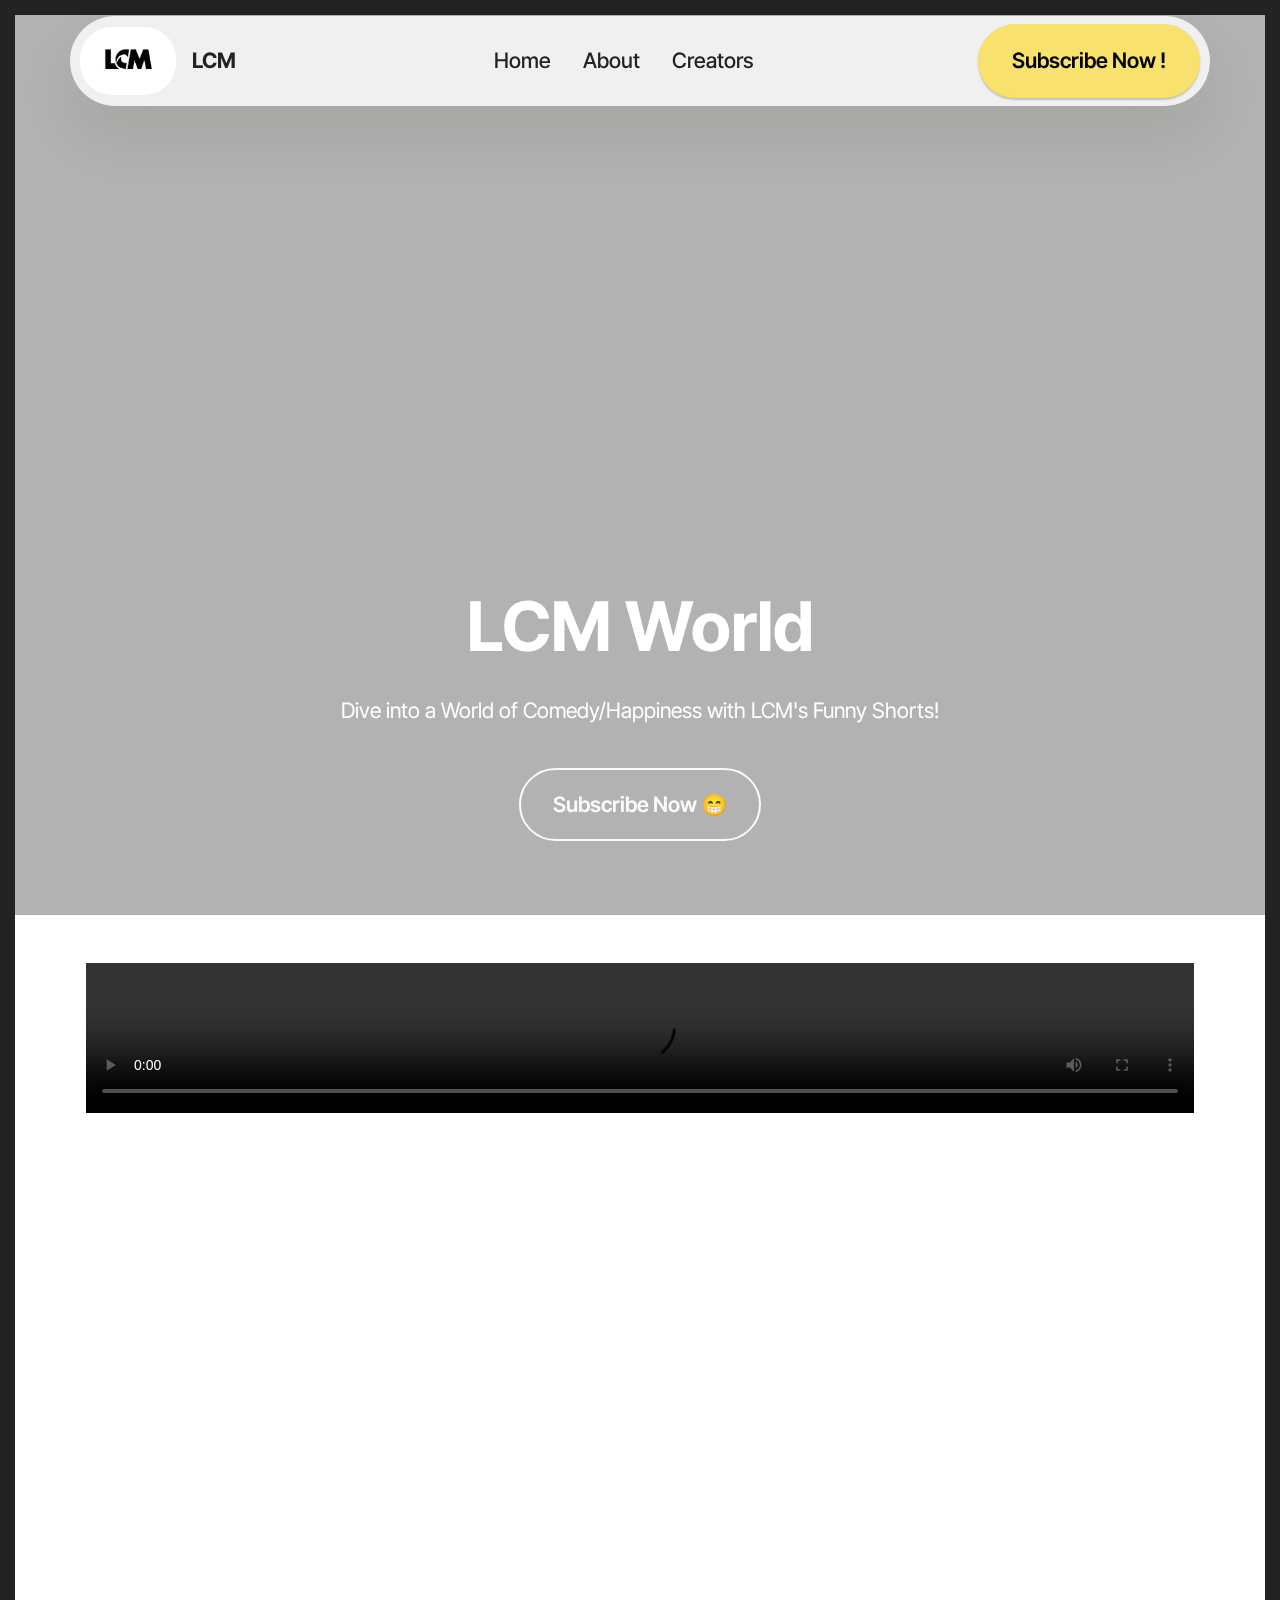
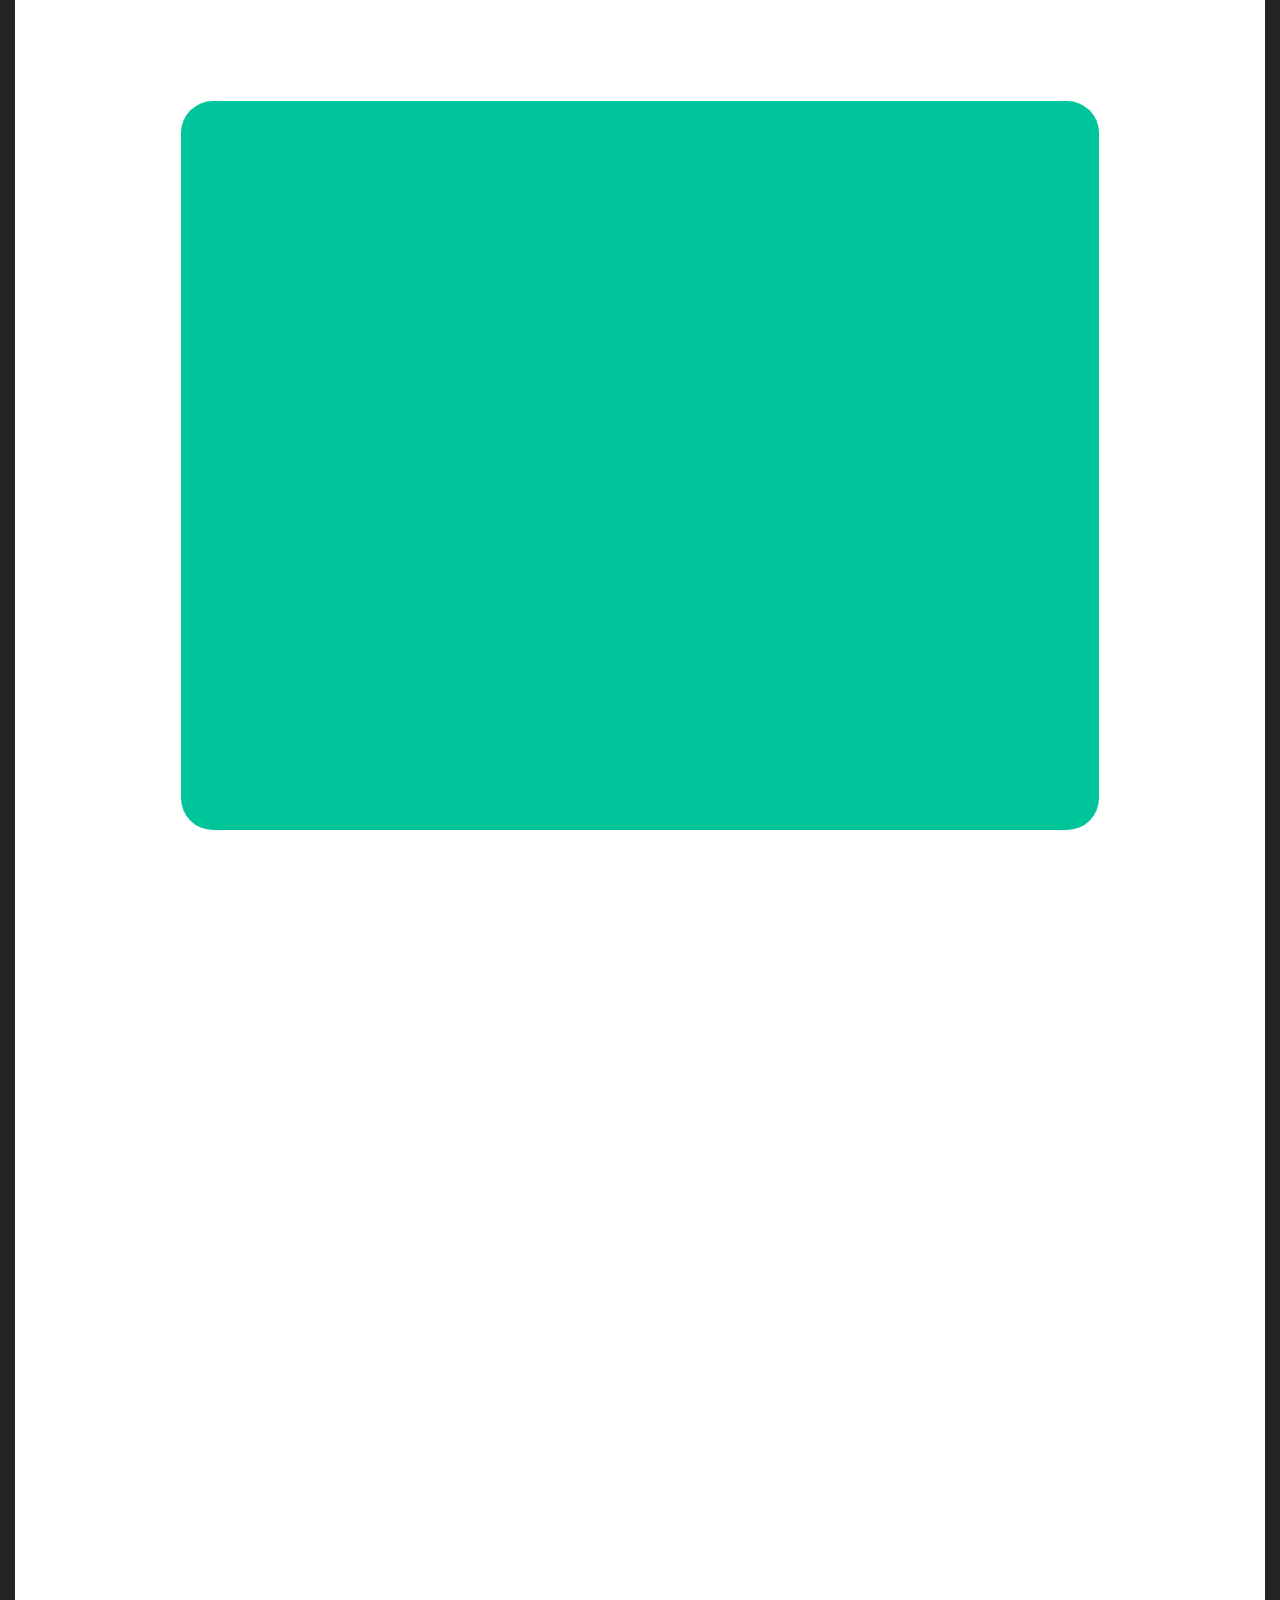
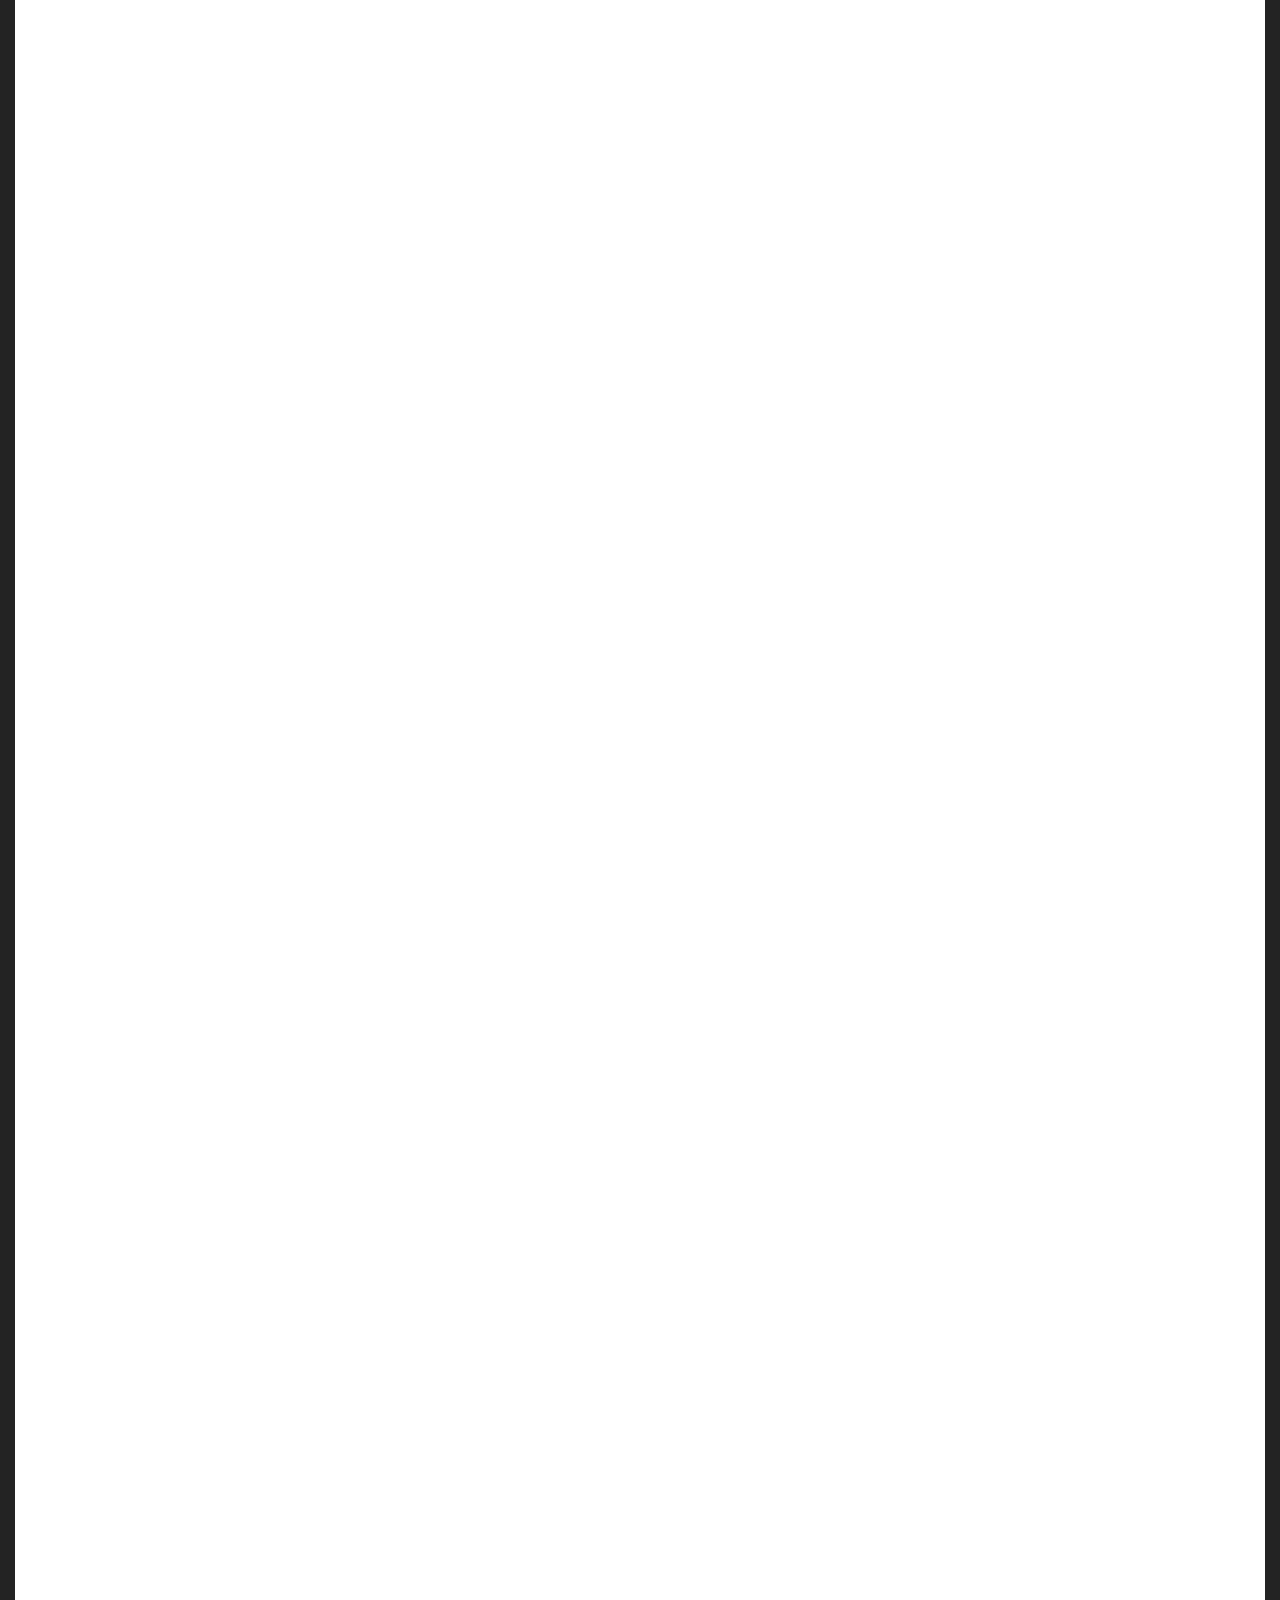
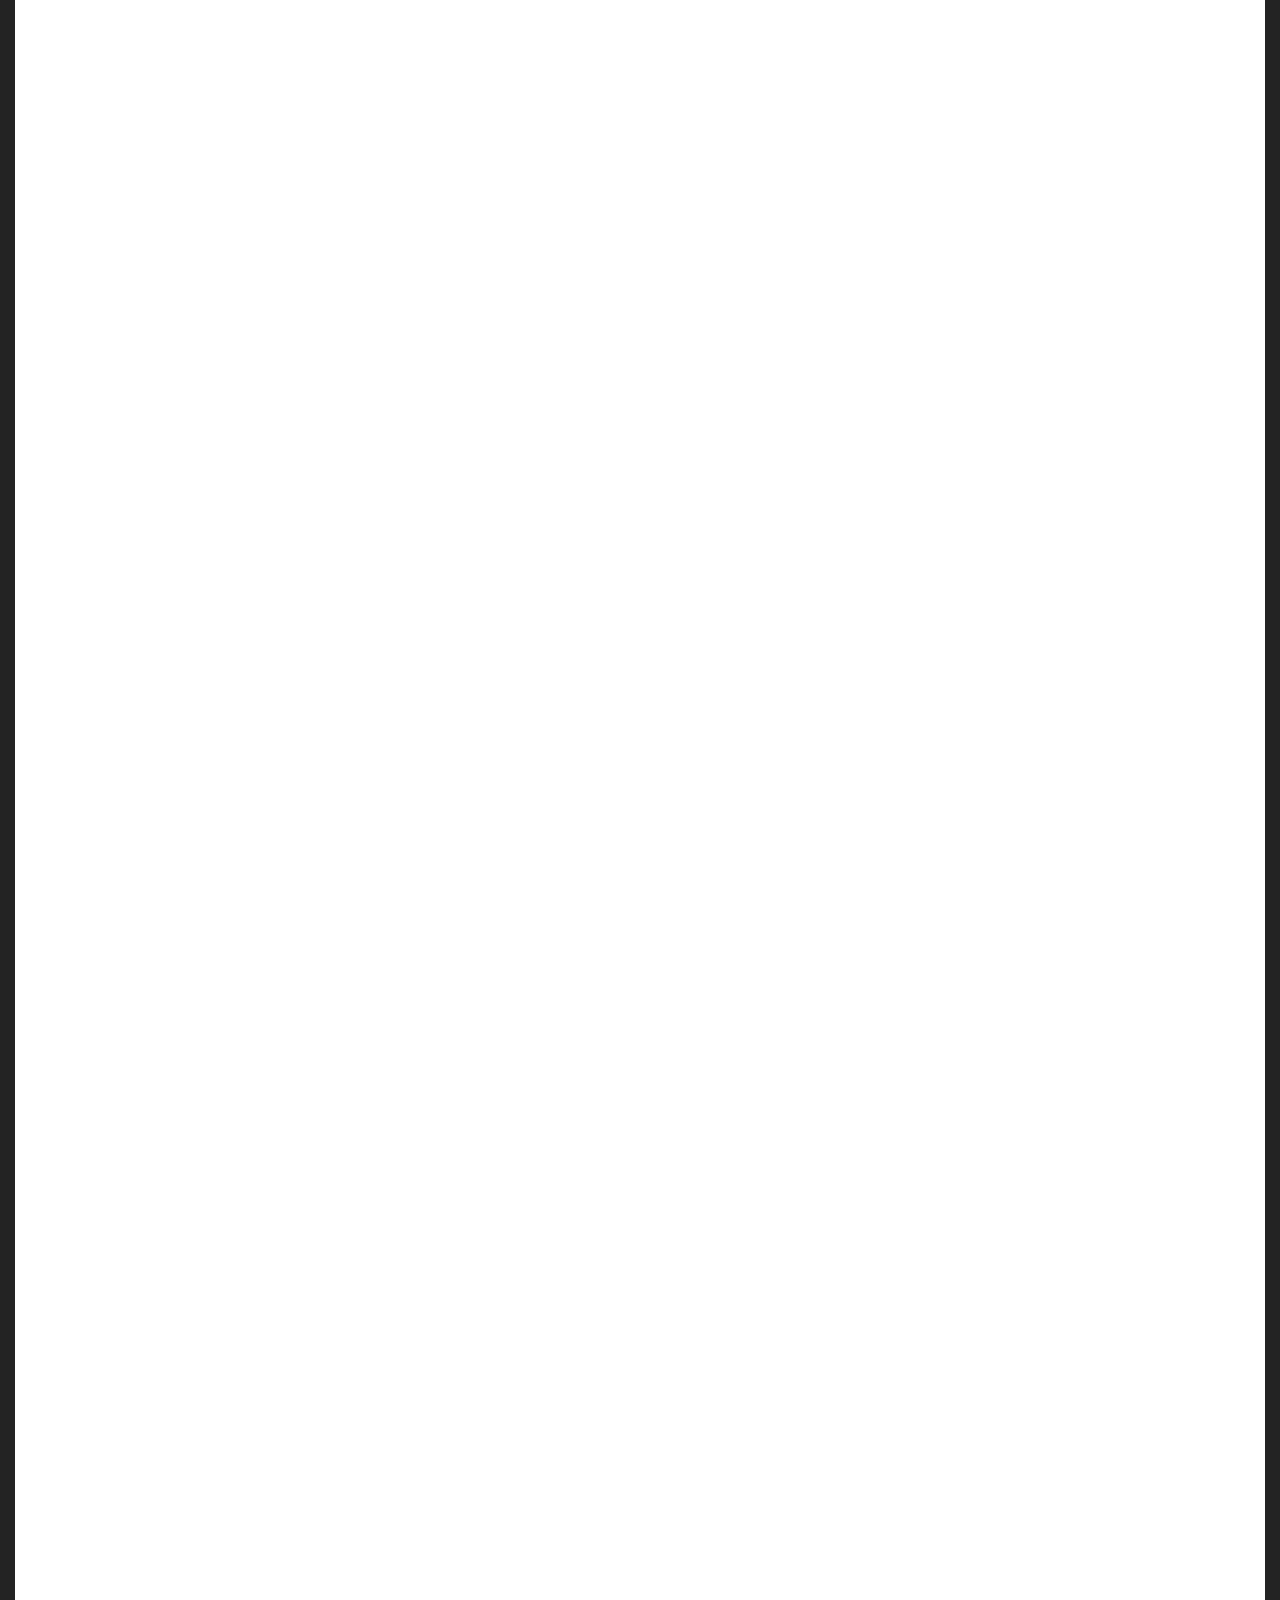
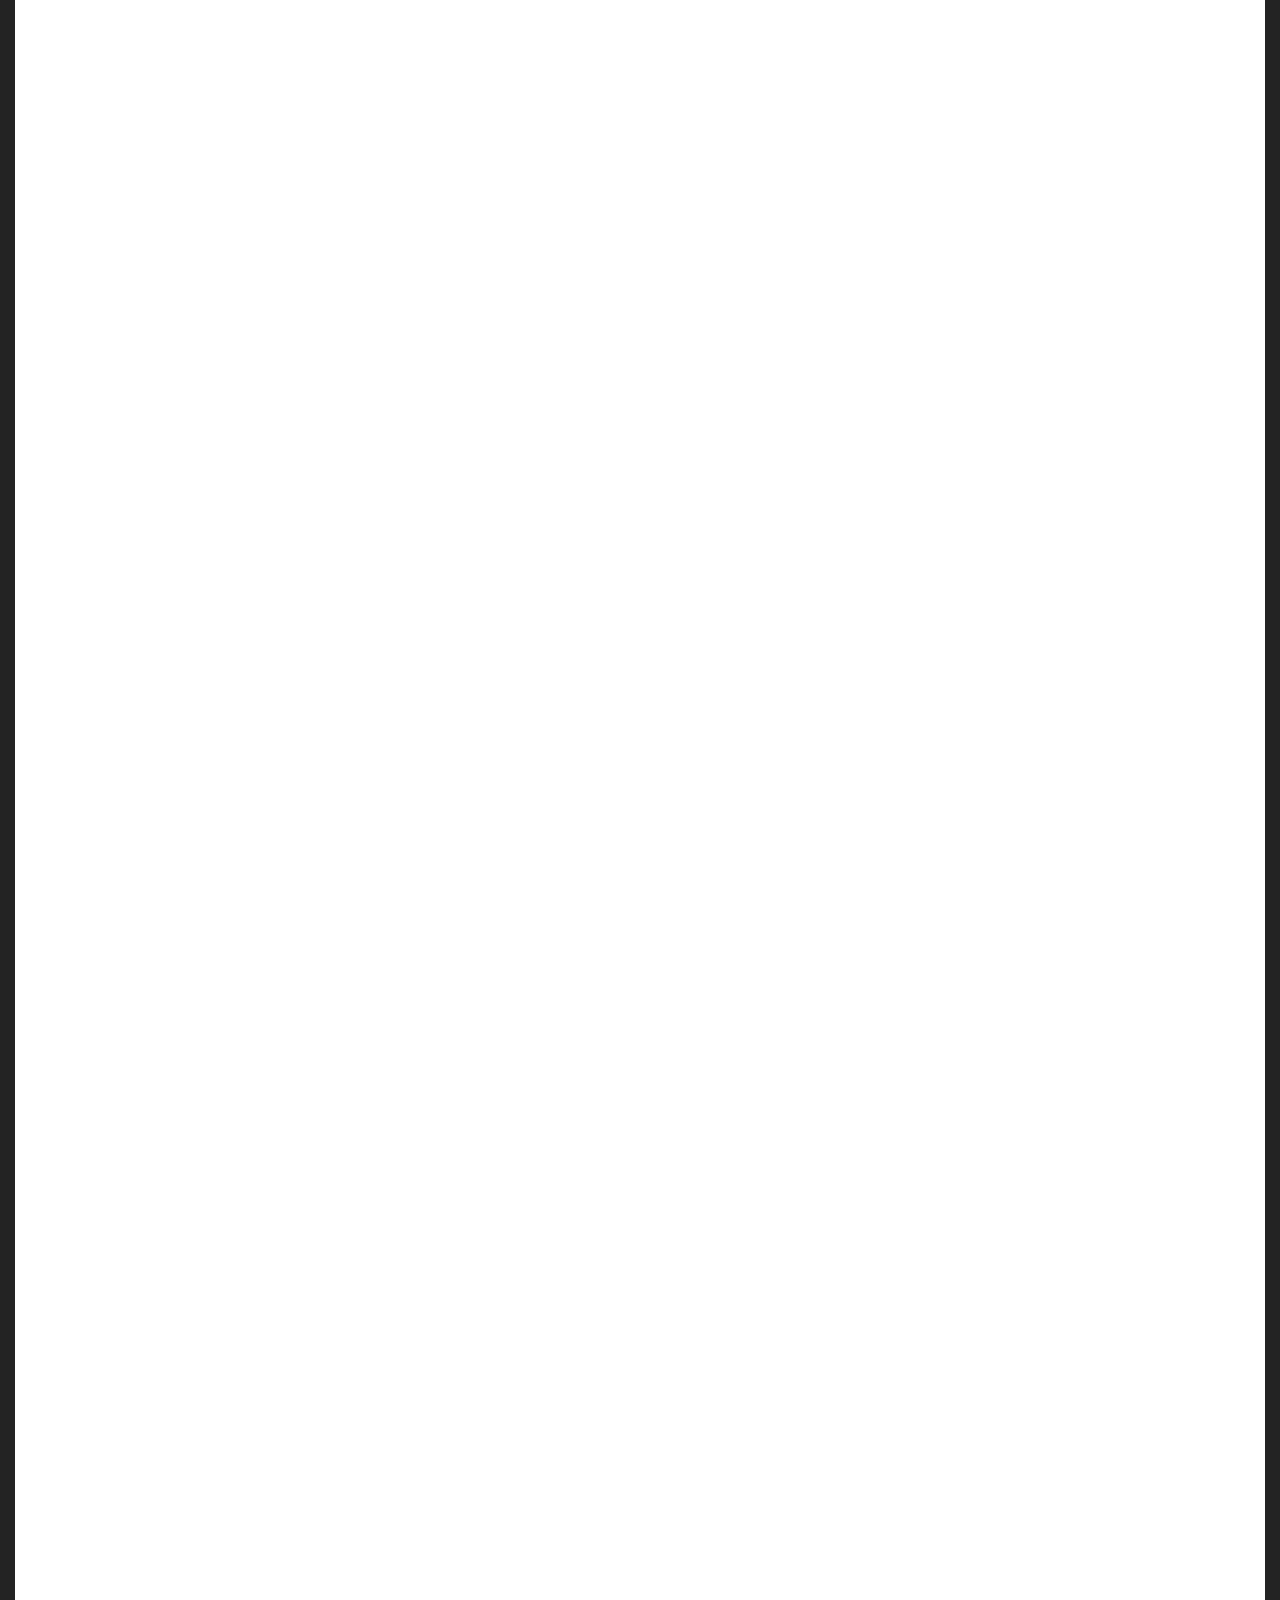
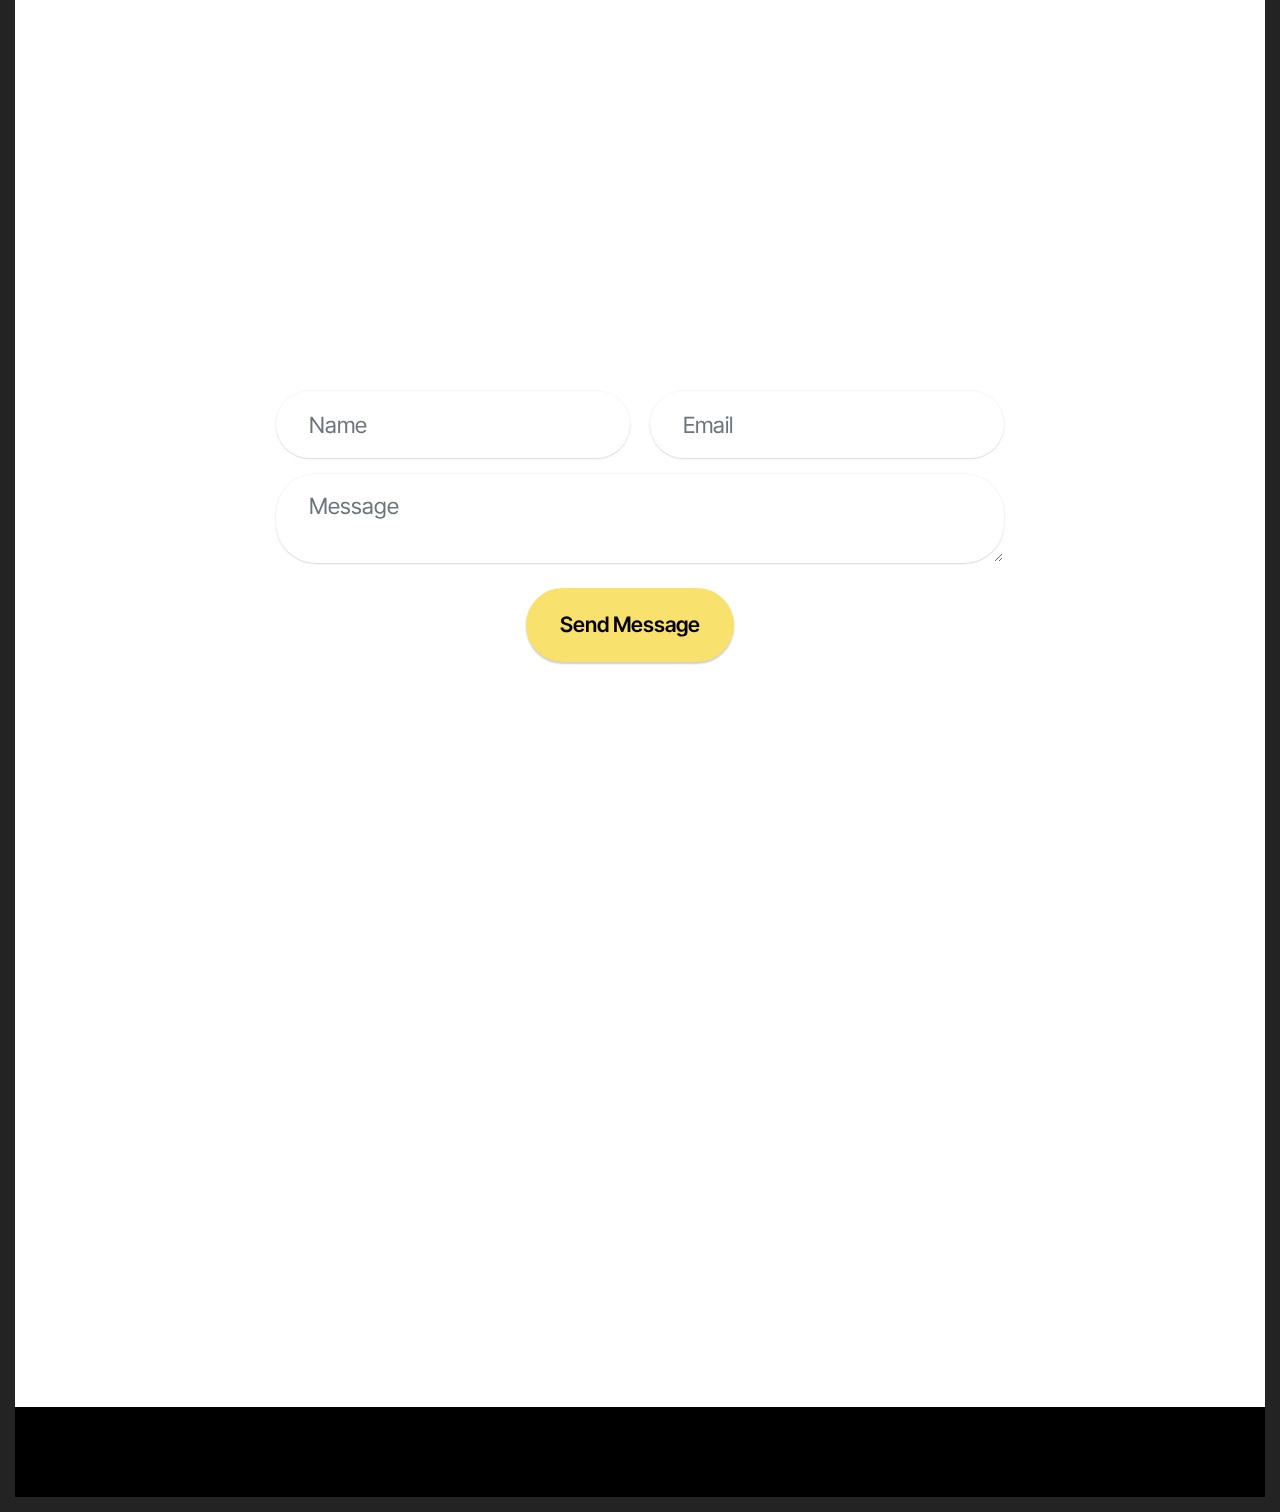
==== index.html @ 90dd6350 "Update index.html" ====
<!DOCTYPE html>
<html>
<head>
  <!-- Site made with Mobirise AI Website Builder v0.01, https://ai.mobirise.com -->
  <meta charset="UTF-8">
  <meta http-equiv="X-UA-Compatible" content="IE=edge">
  <meta name="generator" content="Mobirise AI v0.01, ai.mobirise.com">
  <meta name="viewport" content="width=device-width, initial-scale=1, minimum-scale=1">
  <link rel="shortcut icon" href="assets/images/logo5.png" type="image/x-icon">
  <meta name="description" content="Check out the funniest shorts from LCM's YouTube channel on our website!">

  <title>LCM Shorts Showcase</title>
  <link rel="stylesheet" href="assets/web/assets/mobirise-icons2/mobirise2.css">
  <link rel="stylesheet" href="assets/parallax/jarallax.css">
  <link rel="stylesheet" href="assets/bootstrap/css/bootstrap.min.css">
  <link rel="stylesheet" href="assets/bootstrap/css/bootstrap-grid.min.css">
  <link rel="stylesheet" href="assets/bootstrap/css/bootstrap-reboot.min.css">
  <link rel="stylesheet" href="assets/dropdown/css/style.css">
  <link rel="stylesheet" href="assets/socicon/css/styles.css">
  <link rel="stylesheet" href="assets/animatecss/animate.css">
  <link rel="stylesheet" href="assets/theme/css/style.css">
  <link rel="preload" href="https://fonts.googleapis.com/css2?family=Inter+Tight:wght@400;700&display=swap" as="style" onload="this.onload=null;this.rel='stylesheet'">
  <noscript><link rel="stylesheet" href="https://fonts.googleapis.com/css2?family=Inter+Tight:wght@400;700&display=swap"></noscript>
  <link rel="preload" as="style" href="assets/mobirise/css/additional.css"><link rel="stylesheet" href="assets/mobirise/css/additional.css" type="text/css">
  
  

  <style>:root{ --background: #E6F9F5; --dominant-color: #00C49A; --primary-color: #F8E16C; --secondary-color: #E49A7E; --success-color: #52DF9E; --danger-color: #E1505E; --warning-color: #FFCC32; --info-color: #3DD6F4; --background-text: #000000; --dominant-text: #FFFFFF; --primary-text: #000000; --secondary-text: #000000; --success-text: #000000; --danger-text: #FFFFFF; --warning-text: #000000; --info-text: #000000;}</style>
</head>
<body>


    <style>
.cid-u7rxpVYIDU  {
  z-index: 1000;
  width: 100%;
  position: relative;
}
.cid-u7rxpVYIDU  .dropdown-item:before {
  font-family: Moririse2 !important;
  content: "\e966";
  display: inline-block;
  width: 0;
  position: absolute;
  left: 1rem;
  top: 0.5rem;
  margin-right: 0.5rem;
  line-height: 1;
  font-size: inherit;
  vertical-align: middle;
  text-align: center;
  overflow: hidden;
  transform: scale(0, 1);
  transition: all 0.25s ease-in-out;
}
@media (max-width: 767px) {
  .cid-u7rxpVYIDU  .navbar-toggler {
    transform: scale(0.8);
  }
}
.cid-u7rxpVYIDU  .navbar-brand {
  flex-shrink: 0;
  align-items: center;
  margin-right: 0;
  padding: 10px 0;
  transition: all 0.3s;
  word-break: break-word;
  z-index: 1;
}
.cid-u7rxpVYIDU  .navbar-brand img {
  max-width: 100%;
  max-height: 100%;
}
.cid-u7rxpVYIDU  .navbar-brand .navbar-caption {
  line-height: inherit !important;
}
.cid-u7rxpVYIDU  .navbar-brand .navbar-logo a {
  outline: none;
}
.cid-u7rxpVYIDU  .navbar-nav {
  margin: auto;
  margin-left: 0;
  margin-left: auto;
}
.cid-u7rxpVYIDU  .navbar-nav .nav-item {
  padding: 0 !important;
  transition: 0.3s all !important;
}
.cid-u7rxpVYIDU  .navbar-nav .nav-item .nav-link {
  padding: 16px !important;
  margin: 0 !important;
  border-radius: 1rem !important;
  transition: 0.3s all !important;
}
.cid-u7rxpVYIDU  .navbar-nav .nav-item .nav-link:hover {
  background-color: rgba(27, 31, 10, 0.06);
}
.cid-u7rxpVYIDU  .navbar-nav .open .nav-link::after {
  transform: rotate(180deg);
}
@media (min-width: 992px) {
  .cid-u7rxpVYIDU  .navbar-nav .open .nav-link::before {
    content: "";
    width: 100%;
    height: 20px;
    top: 100%;
    background: transparent;
    position: absolute;
  }
}
.cid-u7rxpVYIDU  .navbar-nav .dropdown-item {
  padding: 12px !important;
  border-radius: 0.5rem !important;
  margin: 0 8px !important;
  transition: 0.3s all !important;
}
.cid-u7rxpVYIDU  .navbar-nav .dropdown-item:hover {
  background-color: rgba(27, 31, 10, 0.06);
}
@media (min-width: 992px) {
  .cid-u7rxpVYIDU  .navbar-nav {
    padding-left: 1.5rem;
  }
}
.cid-u7rxpVYIDU  .nav-link {
  width: fit-content;
  position: relative;
}
.cid-u7rxpVYIDU  .navbar-logo {
  margin: 0 !important;
}
@media (max-width: 767px) {
  .cid-u7rxpVYIDU  .navbar-logo {
    padding-left: 0;
  }
}
.cid-u7rxpVYIDU  .navbar-caption {
  padding-left: 1rem;
  padding-right: 0.5rem;
}
@media (max-width: 767px) {
  .cid-u7rxpVYIDU  .nav-dropdown {
    padding-bottom: 0.5rem;
  }
}
.cid-u7rxpVYIDU  .nav-dropdown .link.dropdown-toggle::after {
  margin-left: 0.5rem;
  margin-top: 0.2rem;
  transition: 0.3s all;
}
.cid-u7rxpVYIDU  .container {
  display: flex;
  height: 90px;
  padding: 0.5rem 0.6rem;
  flex-wrap: nowrap;
  background: rgba(255, 255, 255, 0.8) !important;
  left: 0;
  right: 0;
  -webkit-box-pack: justify;
  -ms-flex-pack: justify;
  justify-content: flex-end;
  -webkit-box-align: center;
  -webkit-align-items: center;
  -ms-flex-align: center;
  align-items: center;
  border-radius: 100vw;
  margin-top: 1rem;
  background-color: #ffffff;
  box-shadow: 0 30px 60px 0 rgba(27, 31, 10, 0.08);
}
@media (max-width: 992px) {
  .cid-u7rxpVYIDU  .container {
    padding-right: 2rem;
  }
}
@media (max-width: 767px) {
  .cid-u7rxpVYIDU  .container {
    width: 95%;
    height: 56px !important;
    padding-right: 1rem;
    margin-top: 0rem;
  }
}
.cid-u7rxpVYIDU  .iconfont-wrapper {
  color: #000000 !important;
  font-size: 1.5rem;
  padding-right: 0.5rem;
}
.cid-u7rxpVYIDU  .dropdown-menu {
  flex-wrap: wrap;
  flex-direction: column;
  max-width: 100%;
  padding: 12px 4px !important;
  border-radius: 1.5rem;
  transition: 0.3s all !important;
  min-width: auto;
  background: #ffffff;
  background: rgba(255, 255, 255, 0.8) !important;
}
.cid-u7rxpVYIDU  .nav-item:focus,
.cid-u7rxpVYIDU  .nav-link:focus {
  outline: none;
}
.cid-u7rxpVYIDU  .dropdown .dropdown-menu .dropdown-item {
  width: auto;
  transition: all 0.25s ease-in-out;
}
.cid-u7rxpVYIDU  .dropdown .dropdown-menu .dropdown-item::after {
  right: 0.5rem;
}
.cid-u7rxpVYIDU  .dropdown .dropdown-menu .dropdown-item .mbr-iconfont {
  margin-right: 0.5rem;
  vertical-align: sub;
}
.cid-u7rxpVYIDU  .dropdown .dropdown-menu .dropdown-item .mbr-iconfont:before {
  display: inline-block;
  transform: scale(1, 1);
  transition: all 0.25s ease-in-out;
}
.cid-u7rxpVYIDU  .collapsed .dropdown-menu .dropdown-item:before {
  display: none;
}
.cid-u7rxpVYIDU  .collapsed .dropdown .dropdown-menu .dropdown-item {
  padding: 0.235em 1.5em 0.235em 1.5em !important;
  transition: none;
  margin: 0 !important;
}
.cid-u7rxpVYIDU  .navbar {
  min-height: 90px;
  transition: all 0.3s;
  border-bottom: 1px solid transparent;
  background: transparent !important;
  padding: 0 !important;
  border: none !important;
  box-shadow: none !important;
  border-radius: 0 !important;
}
.cid-u7rxpVYIDU  .navbar.opened {
  transition: all 0.3s;
}
.cid-u7rxpVYIDU  .navbar .dropdown-item {
  padding: 0.5rem 1.8rem;
}
.cid-u7rxpVYIDU  .navbar .navbar-logo img {
  min-width: 6rem;
  object-fit: cover;
}
.cid-u7rxpVYIDU  .navbar .navbar-collapse {
  z-index: 1;
  justify-content: flex-end;
}
.cid-u7rxpVYIDU  .navbar.collapsed {
  justify-content: center;
}
.cid-u7rxpVYIDU  .navbar.collapsed .nav-item .nav-link::before {
  display: none;
}
.cid-u7rxpVYIDU  .navbar.collapsed.opened .dropdown-menu {
  top: 0;
}
@media (min-width: 992px) {
  .cid-u7rxpVYIDU  .navbar.collapsed.opened:not(.navbar-short) .navbar-collapse {
    max-height: calc(98.5vh - 3rem);
  }
}
.cid-u7rxpVYIDU  .navbar.collapsed .dropdown-menu .dropdown-submenu {
  left: 0 !important;
}
.cid-u7rxpVYIDU  .navbar.collapsed .dropdown-menu .dropdown-item:after {
  right: auto;
}
.cid-u7rxpVYIDU  .navbar.collapsed .dropdown-menu .dropdown-toggle[data-toggle="dropdown-submenu"]:after {
  margin-left: 0.5rem;
  margin-top: 0.2rem;
  border-top: 0.35em solid;
  border-right: 0.35em solid transparent;
  border-left: 0.35em solid transparent;
  border-bottom: 0;
  top: 41%;
}
.cid-u7rxpVYIDU  .navbar.collapsed ul.navbar-nav li {
  margin: auto;
}
.cid-u7rxpVYIDU  .navbar.collapsed .dropdown-menu .dropdown-item {
  padding: 0.25rem 1.5rem;
  text-align: center;
}
.cid-u7rxpVYIDU  .navbar.collapsed .icons-menu {
  padding-left: 0;
  padding-right: 0;
  padding-top: 0.5rem;
  padding-bottom: 0.5rem;
}
@media (max-width: 767px) {
  .cid-u7rxpVYIDU  .navbar {
    min-height: 72px;
  }
  .cid-u7rxpVYIDU  .navbar .navbar-logo img {
    height: 2.5rem !important;
    min-width: 2.5rem !important;
  }
}
@media (max-width: 991px) {
  .cid-u7rxpVYIDU  .navbar .nav-item .nav-link::before {
    display: none;
  }
  .cid-u7rxpVYIDU  .navbar.opened .dropdown-menu {
    top: 0;
  }
  .cid-u7rxpVYIDU  .navbar .dropdown-menu .dropdown-submenu {
    left: 0 !important;
  }
  .cid-u7rxpVYIDU  .navbar .dropdown-menu .dropdown-item:after {
    right: auto;
  }
  .cid-u7rxpVYIDU  .navbar .dropdown-menu .dropdown-toggle[data-toggle="dropdown-submenu"]:after {
    margin-left: 0.5rem;
    margin-top: 0.2rem;
    border-top: 0.35em solid;
    border-right: 0.35em solid transparent;
    border-left: 0.35em solid transparent;
    border-bottom: 0;
    top: 40%;
  }
  .cid-u7rxpVYIDU  .navbar .dropdown-menu .dropdown-item {
    padding: 0.25rem 1.5rem !important;
    text-align: center;
  }
  .cid-u7rxpVYIDU  .navbar .navbar-brand {
    flex-shrink: initial;
    flex-basis: auto;
    word-break: break-word;
    padding-right: 10px;
  }
  .cid-u7rxpVYIDU  .navbar .navbar-toggler {
    flex-basis: auto;
  }
  .cid-u7rxpVYIDU  .navbar .icons-menu {
    padding-left: 0;
    padding-top: 0.5rem;
    padding-bottom: 0.5rem;
  }
}
.cid-u7rxpVYIDU  .navbar.navbar-short .navbar-logo img {
  height: 2rem;
}
.cid-u7rxpVYIDU  .dropdown-item.active,
.cid-u7rxpVYIDU  .dropdown-item:active {
  background-color: transparent;
}
.cid-u7rxpVYIDU  .navbar-expand-lg .navbar-nav .nav-link {
  padding: 0;
}
.cid-u7rxpVYIDU  .nav-dropdown .link.dropdown-toggle {
  margin-right: 1.667em;
}
.cid-u7rxpVYIDU  .nav-dropdown .link.dropdown-toggle[aria-expanded="true"] {
  margin-right: 0;
  padding: 0.667em 1.667em;
}
.cid-u7rxpVYIDU  .navbar.navbar-expand-lg .dropdown .dropdown-menu {
  background: #ffffff;
}
.cid-u7rxpVYIDU  .navbar.navbar-expand-lg .dropdown .dropdown-menu .dropdown-submenu {
  margin: 0;
  left: 105%;
  transform: none;
  top: -12px;
}
.cid-u7rxpVYIDU  .navbar .dropdown.open > .dropdown-menu {
  display: flex;
}
.cid-u7rxpVYIDU  ul.navbar-nav {
  flex-wrap: wrap;
}
.cid-u7rxpVYIDU  .navbar-buttons {
  text-align: center;
  min-width: 140px;
}
@media (max-width: 992px) {
  .cid-u7rxpVYIDU  .navbar-buttons {
    text-align: left;
  }
}
.cid-u7rxpVYIDU  button.navbar-toggler {
  outline: none;
  width: 31px;
  height: 20px;
  cursor: pointer;
  transition: all 0.2s;
  position: relative;
  align-self: center;
}
.cid-u7rxpVYIDU  button.navbar-toggler .hamburger span {
  position: absolute;
  right: 0;
  width: 30px;
  height: 2px;
  border-right: 5px;
  background-color: #000000;
}
.cid-u7rxpVYIDU  button.navbar-toggler .hamburger span:nth-child(1) {
  top: 0;
  transition: all 0.2s;
}
.cid-u7rxpVYIDU  button.navbar-toggler .hamburger span:nth-child(2) {
  top: 8px;
  transition: all 0.15s;
}
.cid-u7rxpVYIDU  button.navbar-toggler .hamburger span:nth-child(3) {
  top: 8px;
  transition: all 0.15s;
}
.cid-u7rxpVYIDU  button.navbar-toggler .hamburger span:nth-child(4) {
  top: 16px;
  transition: all 0.2s;
}
.cid-u7rxpVYIDU  nav.opened .hamburger span:nth-child(1) {
  top: 8px;
  width: 0;
  opacity: 0;
  right: 50%;
  transition: all 0.2s;
}
.cid-u7rxpVYIDU  nav.opened .hamburger span:nth-child(2) {
  transform: rotate(45deg);
  transition: all 0.25s;
}
.cid-u7rxpVYIDU  nav.opened .hamburger span:nth-child(3) {
  transform: rotate(-45deg);
  transition: all 0.25s;
}
.cid-u7rxpVYIDU  nav.opened .hamburger span:nth-child(4) {
  top: 8px;
  width: 0;
  opacity: 0;
  right: 50%;
  transition: all 0.2s;
}
.cid-u7rxpVYIDU  .navbar-dropdown {
  padding: 0 1rem;
}
.cid-u7rxpVYIDU  a.nav-link {
  display: flex;
  align-items: center;
  justify-content: center;
}
.cid-u7rxpVYIDU  .icons-menu {
  flex-wrap: nowrap;
  display: flex;
  justify-content: center;
  padding-left: 1rem;
  padding-right: 1rem;
  padding-top: 0.3rem;
  text-align: center;
}
@media (max-width: 992px) {
  .cid-u7rxpVYIDU  .icons-menu {
    justify-content: flex-start;
    margin-bottom: 0.5rem;
  }
}
@media screen and (-ms-high-contrast: active), (-ms-high-contrast: none) {
  .cid-u7rxpVYIDU  .navbar {
    height: 70px;
  }
  .cid-u7rxpVYIDU  .navbar.opened {
    height: auto;
  }
  .cid-u7rxpVYIDU  .nav-item .nav-link:hover::before {
    width: 175%;
    max-width: calc(100% + 2rem);
    left: -1rem;
  }
}
.cid-u7rxpVYIDU  .navbar .dropdown > .dropdown-menu {
  display: none;
  width: max-content;
  max-width: 500px !important;
  transform: translateX(-50%);
  top: calc(100% + 20px);
  left: 50%;
}
.cid-u7rxpVYIDU  .navbar .dropdown > .dropdown-menu .dropdown-item {
  line-height: 1 !important;
}
.cid-u7rxpVYIDU  .navbar .dropdown > .dropdown-menu .dropdown .dropdown-item {
  align-items: center;
  display: flex;
  height: max-content !important;
  min-height: max-content !important;
}
.cid-u7rxpVYIDU  .navbar .dropdown > .dropdown-menu .dropdown .dropdown-item::after {
  display: inline-block;
  position: static;
  margin-left: 0.5rem;
  margin-top: 0;
  margin-right: 0;
  margin-bottom: 0;
  transition: 0.3s all;
  transform: rotate(-90deg);
}
.cid-u7rxpVYIDU  .navbar .dropdown > .dropdown-menu .dropdown.open .dropdown-item::after {
  transform: rotate(0deg);
}
.cid-u7rxpVYIDU  .mbr-section-btn {
  margin: -0.6rem -0.6rem;
}
.cid-u7rxpVYIDU  .navbar-toggler {
  margin-left: 12px;
  margin-right: 8px;
  order: 1000;
}
@media (max-width: 991px) {
  .cid-u7rxpVYIDU  .navbar-brand {
    margin-right: auto;
  }
  .cid-u7rxpVYIDU  .navbar-collapse {
    z-index: -1 !important;
    position: absolute;
    top: 110%;
    left: 0;
    width: 100%;
    padding: 1rem;
    border-radius: 1.5rem;
    background: #ffffff;
    opacity: 1;
    border-color: rgba(255, 255, 255, 0.8) !important;
    background: rgba(255, 255, 255, 0.8) !important;
    backdrop-filter: blur(8px);
  }
  .cid-u7rxpVYIDU  .navbar-nav .nav-item .nav-link::after {
    margin-left: 10px;
  }
  .cid-u7rxpVYIDU  .navbar-nav .dropdown-item:hover {
    background-color: rgba(27, 31, 10, 0.06);
  }
  .cid-u7rxpVYIDU  .navbar .dropdown > .dropdown-menu {
    max-width: 100% !important;
    transform: translateX(0);
    top: 10px;
    left: 0;
    padding: 8px !important;
    border-radius: 1rem;
    background-color: rgba(27, 31, 10, 0.04) !important;
  }
  .cid-u7rxpVYIDU  .navbar .dropdown > .dropdown-menu .dropdown-item {
    padding: 8px !important;
    line-height: 1 !important;
    margin-bottom: 4px !important;
  }
  .cid-u7rxpVYIDU  .navbar .dropdown > .dropdown-menu .dropdown .dropdown-item {
    align-items: center;
    display: flex;
    height: max-content !important;
    min-height: max-content !important;
  }
  .cid-u7rxpVYIDU  .navbar .dropdown > .dropdown-menu .dropdown .dropdown-item::after {
    display: inline-block;
    position: static;
    margin-left: 0.5rem;
    margin-top: 0;
    margin-right: 0;
    margin-bottom: 0;
    transition: 0.3s all;
    transform: rotate(0deg);
  }
  .cid-u7rxpVYIDU  .navbar .dropdown > .dropdown-menu .dropdown.open .dropdown-item::after {
    transform: rotate(180deg);
  }
  .cid-u7rxpVYIDU  .navbar .dropdown > .dropdown-menu .dropdown-submenu {
    position: static;
    width: 100%;
    max-width: 100% !important;
    transform: translateX(0) !important;
    top: 0;
    left: 0;
    padding: 8px !important;
    border-radius: 1rem;
    background-color: rgba(27, 31, 10, 0.04) !important;
  }
  .cid-u7rxpVYIDU  .navbar .dropdown.open > .dropdown-menu {
    display: flex !important;
    flex-direction: column;
    align-items: flex-start;
  }
}
@media (max-width: 575px) {
  .cid-u7rxpVYIDU  .navbar-collapse {
    padding: 1rem;
  }
}
</style>

<section class="menu menu2 cid-u7rxpVYIDU" once="menu" id="menu-5-u7rxpVYIDU">
  <nav class="navbar navbar-dropdown navbar-fixed-top navbar-expand-lg">
    <div class="container">
      <div class="navbar-brand">
        <span class="navbar-logo">
					<a href="https://mobiri.se">
						<img src="assets/images/photo-1580724495666-99f1d8d7f18f.jpeg" style="height: 4.3rem;">
					</a>
				</span>
				<span class="navbar-caption-wrap">
          <a class="navbar-caption text-black display-4" href="https://mobiri.se">LCM</a>
        </span>
      </div>
      <button class="navbar-toggler" type="button" data-toggle="collapse"
        data-bs-toggle="collapse" data-target="#navbarSupportedContent"
        data-bs-target="#navbarSupportedContent"
        aria-controls="navbarNavAltMarkup" aria-expanded="false"
        aria-label="Toggle navigation">
        <div class="hamburger">
          <span></span>
          <span></span>
          <span></span>
          <span></span>
        </div>
      </button>
      <div class="collapse navbar-collapse" id="navbarSupportedContent">
        <ul class="navbar-nav nav-dropdown" data-app-modern-menu="true">
          <li class="nav-item">
            <a class="nav-link link text-black display-4" href="#">Home</a>
          </li>
          <li class="nav-item">
            <a class="nav-link link text-black display-4" href="#"
              aria-expanded="false">About</a>
          </li>
          <li class="nav-item">
            <a class="nav-link link text-black display-4" href="#">Creators</a>
          </li>
        </ul>
        <div class="navbar-buttons mbr-section-btn">
          <a class="btn btn-primary display-4" href="https://www.youtube.com/@LcmShort546?sub_confirmation=1">Subscribe Now !</a>
        </div>
      </div>
    </div>
  </nav>
</section>

<style>
  .cid-u7rxpVZexI {
    display: flex;
    background-image: url("anshop.png");
  }
  .cid-u7rxpVZexI .mbr-overlay {
    background-color: #000000;
    opacity: 0.5;
  }
  @media (min-width: 768px) {
    .cid-u7rxpVZexI {
      align-items: flex-end;
    }
    .cid-u7rxpVZexI .row {
      justify-content: center;
    }
    .cid-u7rxpVZexI .content-wrap {
      padding: 1rem 3rem;
    }
  }
  @media (max-width: 991px) and (min-width: 768px) {
    .cid-u7rxpVZexI .content-wrap {
      min-width: 50%;
    }
  }
  @media (max-width: 767px) {
    .cid-u7rxpVZexI {
      -webkit-align-items: center;
      align-items: flex-end;
    }
    .cid-u7rxpVZexI .mbr-row {
      -webkit-justify-content: center;
      justify-content: center;
    }
    .cid-u7rxpVZexI .content-wrap {
      width: 100%;
    }
  }
  .cid-u7rxpVZexI .mbr-section-title,
  .cid-u7rxpVZexI .mbr-section-subtitle {
    text-align: center;
  }
  .cid-u7rxpVZexI .mbr-text,
  .cid-u7rxpVZexI .mbr-section-btn {
    text-align: center;
  }
</style>  
<style>
  body {
    background: #fff;
    padding: 0;
    margin: 0;
    border: 15px solid;
    text-align: left;
    border-image: url(https://s.cdpn.io/3/border-tv_1.png) 25% repeat;
    line-height: 1;
    background: white;
  }

  video {
    width: 100%;
    height: auto;
  }

  #ansh {
    width: 100%;
    max-width: 100vw;
    margin: 0 auto;
    background-color: #e8e8e8;
    box-shadow: 5px 5px 5px #b3b3b3, -5px -5px 5px #fff;
    border-radius: 10px;
    overflow: hidden;
  }



  /* Additional styling for mute button */

</style>
<!---<section>
 
  <div class="container">
    <div id="jwplayerDiv"></div>
    <script src="https://content.jwplatform.com/libraries/Z79JsmAO.js"></script>
    <div id="jwplayerDiv"></div>
    <video src="https://supportmailcos.000webhostapp.com/trailer.mp4" autoplay muted loop></video> </div>

</section>--->
<section class="header16 cid-u7rxpVZexI mbr-fullscreen mbr-parallax-background" id="hero-17-u7rxpVZexI">
  <div class="mbr-overlay" style="opacity: 0.3; background-color: rgb(0, 0, 0);"></div>
  <div class="container-fluid">
    <div class="row">
      <div class="content-wrap col-12 col-md-10">
        <h1 class="mbr-section-title mbr-fonts-style mbr-white mb-4 display-1">
          <strong>LCM World</strong>
        </h1>
        <p class="mbr-fonts-style mbr-text mbr-white mb-4 display-7">Dive into a World of Comedy/Happiness with LCM&#x27;s Funny Shorts!</p>
        <div class="mbr-section-btn"><a class="btn btn-white-outline display-7" href="https://www.youtube.com/@LcmShort546?sub_confirmation=1">Subscribe Now 😁</a></div>
      </div>
    </div>
  </div>
</section>
<section><br> <br> <br></section>
<section>

  <div class="container">
    <div id="ansh"></div>

    <video id="myVideo" src="https://ansh-yadav-maths-lover.github.io/yt-games/Turquoise%20Modern%20Slide%20Show%20Company%20Profile%20Youtube%20Video%20Ad%20(1).mp4" unmuted controls autoplay loop></video> 
  </div>

</section>
    <style>
.cid-u7rxpVZC2k {
  padding-top: 6rem;
  padding-bottom: 6rem;
  background-color: #ffffff;
}
.cid-u7rxpVZC2k .item:focus,
.cid-u7rxpVZC2k span:focus {
  outline: none;
}
.cid-u7rxpVZC2k .container-fluid {
  padding-left: 0;
  padding-right: 0;
  overflow: hidden;
}
.cid-u7rxpVZC2k .content-head {
  max-width: 800px;
}
.cid-u7rxpVZC2k .item {
  color: #232323;
  min-height: 90px;
  font-weight: bold;
}
@media (max-width: 768px) {
  .cid-u7rxpVZC2k .item {
    min-height: 45px;
  }
}
</style>
<!---<section class="gallery10 cid-u7rxpVZC2k" id="features-69-u7rxpVZC2k">
  <div class="container-fluid">
      <div class="loop-container">
        <div class="item display-1" data-linewords="
          Unleash Your Laughter with LCM&#x27;s Comedy Masterpieces! *
          " 
        data-direction="-1" data-speed="0.05">
        </div>
        <div class="item display-1" data-linewords="
          Unleash Your Laughter with LCM&#x27;s Comedy Masterpieces! *
          Get Ready to LOL with the Best Short Laughs Around! *" 
        data-direction="-1" data-speed="0.05">
        </div>
      </div>   
  </div>
</section>--->
    <style>
.cid-u7rxpVZ8S8 {
  padding-top: 6rem;
  padding-bottom: 6rem;
  background-color: #ffffff;
}
.cid-u7rxpVZ8S8 .item:focus,
.cid-u7rxpVZ8S8 span:focus {
  outline: none;
}
.cid-u7rxpVZ8S8 .item {
  cursor: pointer;
}
.cid-u7rxpVZ8S8 .grid-container {
  grid-row-gap: 2rem;
}
@media (max-width: 767px) {
  .cid-u7rxpVZ8S8 .grid-container {
    grid-row-gap: 1rem;
  }
}
.cid-u7rxpVZ8S8 .grid-container-1,
.cid-u7rxpVZ8S8 .grid-container-2,
.cid-u7rxpVZ8S8 .grid-container-3 {
  gap: 0 2rem;
}
@media (max-width: 767px) {
  .cid-u7rxpVZ8S8 .grid-container-1,
  .cid-u7rxpVZ8S8 .grid-container-2,
  .cid-u7rxpVZ8S8 .grid-container-3 {
    gap: 0 1rem;
  }
}
.cid-u7rxpVZ8S8 .mbr-section-title {
  color: #000000;
}
.cid-u7rxpVZ8S8 .mbr-text,
.cid-u7rxpVZ8S8 .mbr-section-btn {
  color: #000000;
}
.cid-u7rxpVZ8S8 .content-head {
  max-width: 800px;
}
.cid-u7rxpVZ8S8 .container,
.cid-u7rxpVZ8S8 .container-fluid {
  overflow: hidden;
}
.cid-u7rxpVZ8S8 .grid-container {
  display: grid;
  transform: translate3d(-3rem, 0, 0);
  width: 115vw;
  grid-column-gap: 1rem;
}
.cid-u7rxpVZ8S8 .grid-item {
  display: flex;
  justify-content: center;
  align-items: center;
}
.cid-u7rxpVZ8S8 .grid-item img {
  min-width: 30vw;
  max-width: 100%;
  max-height: 100%;
  object-fit: cover;
}
@media (max-width: 767px) {
  .cid-u7rxpVZ8S8 .grid-item img {
    min-width: 35vw;
  }
}
.cid-u7rxpVZ8S8 .grid-container-1,
.cid-u7rxpVZ8S8 .grid-container-2,
.cid-u7rxpVZ8S8 .grid-container-3 {
  display: grid;
  grid-template-columns: repeat(4, 1fr);
  grid-auto-columns: 1fr;
  grid-auto-flow: column;
}
.cid-u7rxpVZ8S8 .grid-container-1 {
  align-items: flex-end;
}
.cid-u7rxpVZ8S8 .grid-container-2 {
  align-items: flex-start;
}
</style>
<!---<section class="gallery07 cid-u7rxpVZ8S8" id="gallery-16-u7rxpVZ8S8">
  <div class="container-fluid gallery-wrapper">
    <div class="row justify-content-center">
      <div class="col-12 content-head">
        <div class="mbr-section-head mb-5">
          <h4 class="mbr-section-title mbr-fonts-style align-center mb-0 display-2">
            <strong>Hilarious Short Films Showcase</strong>
          </h4>
        </div>
      </div>
    </div>
    <div class="grid-container">
      <div class="grid-container-3" style="transform: translate3d(-200px, 0px, 0px);">
        <div class="grid-item">
          <img src="assets/images/photo-1543148868-77b8ef412bf0.jpeg">
        </div>
        <div class="grid-item">
          <img src="assets/images/photo-1571456296252-80db8066e5e0.jpeg">
        </div>
        <div class="grid-item">
          <img src="assets/images/photo-1543584756-8f40a802e14f.jpeg">
        </div>
        <div class="grid-item">
          <img src="assets/images/photo-1618861297248-3438b3d9aae9.jpeg">
        </div>
      </div>
    </div>
  </div>
</section>--->
    <style>
.cid-u7rxpVZzaQ {
  padding-top: 5rem;
  padding-bottom: 5rem;
  background-color: #ffffff;
}
.cid-u7rxpVZzaQ .mbr-text {
  color: #000000;
}
.cid-u7rxpVZzaQ .mbr-section-subtitle {
  color: #000000;
}
.cid-u7rxpVZzaQ .mbr-section-title {
  color: #000000;
}
</style>
<section class="article12 cid-u7rxpVZzaQ" id="about-us-12-u7rxpVZzaQ">    
    <div class="container">
        <div class="row justify-content-center">
            <div class="col-md-12 col-lg-10">
                <h3 class="mbr-section-title mbr-fonts-style mb-4 mt-0 display-2">
                <strong>Meet the LCM Team</strong>
                </h3>
                <p class="mbr-text mbr-fonts-style display-7">Welcome to the wacky world of LCM, where laughter knows no bounds! We are a group of 3 comedy enthusiasts dedicated to tickling your funny bone with our uproarious short films.</p>
                <p class="mbr-text mbr-fonts-style display-7">Embark on a journey filled with chuckles, guffaws, and belly laughs as we bring you the most entertaining and quirky content you&#x27;ve ever seen!</p>
                <p class="mbr-text mbr-fonts-style display-7">Join us in spreading joy and merriment across the digital realm. Let&#x27;s create unforgettable moments together! so dont forget to Subscribe!</p>
            </div>
        </div>
    </div>
</section>
    <style>
  .cid-u7rxpVZlTR {
    padding-top: 5rem;
    padding-bottom: 5rem;
    background-color: transparent;
  }
  .cid-u7rxpVZlTR .mbr-fallback-image.disabled {
    display: none;
  }
  .cid-u7rxpVZlTR .mbr-fallback-image {
    display: block;
    background-size: cover;
    background-position: center center;
    width: 100%;
    height: 100%;
    position: absolute;
    top: 0;
  }
  .cid-u7rxpVZlTR .card-wrapper {
    background: var(--dominant-color, #393193);
    border-radius: 4px;
  }
  @media (max-width: 767px) {
    .cid-u7rxpVZlTR .card-wrapper {
      padding: 1.5rem;
    }
  }
  @media (min-width: 768px) and (max-width: 991px) {
    .cid-u7rxpVZlTR .card-wrapper {
      padding: 2.25rem;
    }
  }
  @media (min-width: 992px) {
    .cid-u7rxpVZlTR .card-wrapper {
      padding: 4rem;
    }
  }
  .cid-u7rxpVZlTR .mbr-text,
  .cid-u7rxpVZlTR .mbr-section-btn {
    color: #ffd7ef;
  }
  .cid-u7rxpVZlTR .card-title,
  .cid-u7rxpVZlTR .card-box {
    text-align: center;
    color: var(--dominant-text, #ffd7ef);
  }
</style>
<section class="article13 cid-u7rxpVZlTR" id="call-to-action-3-u7rxpVZlTR">
    <div class="container">
        <div class="row justify-content-center">
            <div class="card col-md-12 col-lg-10">
                <div class="card-wrapper">
<img src="https://raw.githubusercontent.com/Ansh-Yadav-maths-lover/yt-games/main/replicate-prediction-s427kjbbqp6uv6bjjrb5ogn3qq%20(1).png" height="300" width="1000" ></img>

                    <div class="card-box align-left">
                        <h4 class="card-title mbr-fonts-style display-2">
                            <strong>Scan the code to dive into the world of LCM</strong>

                        </h4>
                        <div class="mbr-section-btn mt-4">
                        <a class="btn btn-primary display-4" href="https://mobiri.se">Subscribe Now</a>
                        </div>
<P>OR CLICK HERE</P>
                    </div>
                </div>
            </div>
        </div>
    </div>
</section>
    <style>
    .cid-u7rxpW0JUk {
        padding-top: 5rem;
        padding-bottom: 3rem;
        background-color: #ffffff;
    }

    .cid-u7rxpW0JUk .item-subtitle {
        line-height: 1.2;
        color: #000000;
    }

    .cid-u7rxpW0JUk img,
    .cid-u7rxpW0JUk .item-img {
        width: 100%;
        height: 100%;
        height: 300px;
        object-fit: cover;
    }

    .cid-u7rxpW0JUk .item:focus,
    .cid-u7rxpW0JUk span:focus {
        outline: none;
    }

    .cid-u7rxpW0JUk .item {
        margin-bottom: 2rem;
    }

    @media (max-width: 767px) {
        .cid-u7rxpW0JUk .item {
            margin-bottom: 1rem;
        }
    }

    .cid-u7rxpW0JUk .item-wrapper {
        position: relative;
        border-radius: 4px;
        height: 100%;
        display: flex;
        flex-flow: column nowrap;
    }

    .cid-u7rxpW0JUk .mbr-section-title {
        color: #000000;
    }

    .cid-u7rxpW0JUk .mbr-text,
    .cid-u7rxpW0JUk .mbr-section-btn {
        color: #000000;
    }

    .cid-u7rxpW0JUk .item-title {
        color: #000000;
    }

    .cid-u7rxpW0JUk .content-head {
        max-width: 800px;
    }
</style>
<!---<section class="blog-2 cid-u7rxpW0JUk" id="episodes-2-u7rxpW0JUk">
    <div class="container-fluid">
        <div class="row justify-content-center mb-5">
            <div class="col-12 content-head">
                <div class="mbr-section-head">
                    <h4 class="mbr-section-title mbr-fonts-style align-center mb-0 display-2">
                        <strong>Latest Laughs</strong>
                    </h4>
                </div>
            </div>
        </div>
        <div class="row">
            <div class="item features-image col-12 col-md-6 col-lg-3 active">
                <div class="item-wrapper">
                    <div class="item-img mb-3">
                        <img src="assets/images/photo-1611956425642-d5a8169abd63.jpeg">
                    </div>
                    <div class="item-content align-left">
                        <h5 class="item-title mbr-fonts-style mt-0 mb-3 display-7">
                            Comedy
                        </h5>
                        <h6 class="item-subtitle mbr-fonts-style mb-3 display-5">
                            <strong>Epic Fail: The Sequel</strong>
                        </h6>

                        <div class="mbr-section-btn item-footer">
                            <a href="" class="btn item-btn btn-primary display-7">
                                Watch
                            </a>
                        </div>
                    </div>
                </div>
            </div>
            <div class="item features-image col-12 col-md-6 col-lg-3">
                <div class="item-wrapper">
                    <div class="item-img mb-3">
                        <img src="assets/images/photo-1587813368604-e793305db704.jpeg" data-slide-to="1" data-bs-slide-to="1">
                    </div>
                    <div class="item-content align-left">
                        <h5 class="item-title mbr-fonts-style mb-3 mt-0 display-7">
                            Humor
                        </h5>
                        <h6 class="item-subtitle mbr-fonts-style mb-3 display-5">
                            <strong>Dance Disaster</strong>
                        </h6>
                        <div class="mbr-section-btn item-footer">
                            <a href="" class="btn item-btn btn-primary display-7">
                                Watch
                            </a>
                        </div>
                    </div>
                </div>
            </div>
            <div class="item features-image col-12 col-md-6 col-lg-3">
                <div class="item-wrapper">
                    <div class="item-img mb-3">
                        <img src="assets/images/photo-1607097596430-9029e50b15a8.jpeg" data-slide-to="2" data-bs-slide-to="2">
                    </div>
                    <div class="item-content align-left">
                        <h5 class="item-title mbr-fonts-style mb-3 mt-0 display-7">
                            Funny
                        </h5>
                        <h6 class="item-subtitle mbr-fonts-style mt-0 mb-3 display-5">
                            <strong>Alien Prank Gone Wrong</strong>
                        </h6>
                        <div class="mbr-section-btn item-footer">
                            <a href="" class="btn item-btn btn-primary display-7">
                                Watch
                            </a>
                        </div>
                    </div>
                </div>
            </div>
            <div class="item features-image col-12 col-md-6 col-lg-3">
                <div class="item-wrapper">
                    <div class="item-img mb-3">
                        <img src="assets/images/photo-1628325214632-6f87db79e514.jpeg" data-slide-to="3" data-bs-slide-to="4">
                    </div>
                    <div class="item-content align-left">
                        <h5 class="item-title mbr-fonts-style mb-3 mt-0 display-7">
                            Laughs
                        </h5>
                        <h6 class="item-subtitle mbr-fonts-style mt-0 mb-3 display-5">
                            <strong>
                                Pizza Delivery Mayhem
                            </strong>
                        </h6>

                        <div class="mbr-section-btn item-footer">
                            <a href="" class="btn item-btn btn-primary display-7">
                                Watch
                            </a>
                        </div>
                    </div>
                </div>
            </div>
        </div>
    </div>
</section>--->
    <style>
.cid-u7rxpW0jyc {
  padding-top: 5rem;
  padding-bottom: 5rem;
  background-color: transparent;
}
.cid-u7rxpW0jyc .mbr-text {
  color: #000000;
}
.cid-u7rxpW0jyc .mbr-section-subtitle {
  color: #000000;
}
.cid-u7rxpW0jyc .mbr-section-title {
  color: #000000;
  text-align: center;
}
.cid-u7rxpW0jyc .mbr-text,
.cid-u7rxpW0jyc .item .mbr-section-btn {
  text-align: left;
}
.cid-u7rxpW0jyc .item-wrapper {
  background: #ffffff;
  margin-bottom: 2rem;
  padding: 2.25rem;
}
@media (min-width: 992px) and (max-width: 1200px) {
  .cid-u7rxpW0jyc .item-wrapper {
    padding: 2rem 1.5rem;
    margin-bottom: 2rem;
  }
}
@media (max-width: 767px) {
  .cid-u7rxpW0jyc .item-wrapper {
    padding: 2rem 1.5rem;
    margin-bottom: 1rem;
  }
}

</style>
<!---<section class="list05 cid-u7rxpW0jyc" id="faq-3-u7rxpW0jyc">
    <div class="container">
        <div class="col-12 mb-5 content-head">
            <h3 class="mbr-section-title mbr-fonts-style align-center mb-0 display-2">
                <strong>Curious Minds Want to Know</strong>
            </h3>   
        </div>
        <div class="row justify-content-center">
            <div class="col-12 col-lg-8">
                <div class="item features-without-image col-12 active">
                    <div class="item-wrapper">
                        <h5 class="mbr-card-title mbr-fonts-style mt-0 mb-3 display-5">
                            <strong>How often do you post new shorts?</strong></h5>
                        <p class="mbr-text mbr-fonts-style mt-0 mb-3 display-7">
                            We drop new hilarious shorts every week to keep you entertained!
                        </p>
                    </div>
                </div>
                <div class="item features-without-image col-12">
                    <div class="item-wrapper">
                        <h5 class="mbr-card-title mbr-fonts-style mt-0 mb-3 display-5">
                            <strong>Can I suggest ideas for your shorts?</strong></h5>
                        <p class="mbr-text mbr-fonts-style mt-0 mb-3 display-7">
                            Absolutely! We love hearing from our fans for fresh inspiration.
                        </p>
                    </div>
                </div>
                <div class="item features-without-image col-12">
                    <div class="item-wrapper">
                        <h5 class="mbr-card-title mbr-fonts-style mt-0 mb-3 display-5">
                            <strong>Do you have behind-the-scenes content?</strong></h5>
                        <p class="mbr-text mbr-fonts-style mt-0 mb-3 display-7">
                            Stay tuned for exclusive sneak peeks into our crazy filming antics!
                        </p>
                    </div>
                </div>
                  <div class="item features-without-image col-12">
                    <div class="item-wrapper">
                        <h5 class="mbr-card-title mbr-fonts-style mt-0 mb-3 display-5">
                            <strong>Where do you get your ideas from?</strong></h5>
                        <p class="mbr-text mbr-fonts-style mt-0 mb-3 display-7">
                            Our wild imaginations and everyday mishaps fuel our comedy gold!
                        </p>
                    </div>
                </div>
                  <div class="item features-without-image col-12">
                    <div class="item-wrapper">
                        <h5 class="mbr-card-title mbr-fonts-style mt-0 mb-3 display-5">
                            <strong>Do you collaborate with other creators?</strong></h5>
                        <p class="mbr-text mbr-fonts-style mt-0 mb-3 display-7">
                            We&#x27;re always up for a good laugh with fellow creators! Let&#x27;s make magic together!
                        </p>
                    </div>
                </div>
            </div>
        </div>
    </div>
</section>--->
    <style>
  .cid-u7rxpW0w1W {
    padding-top: 5rem;
    padding-bottom: 3rem;
    background-color: #ffffff;
  }
  .cid-u7rxpW0w1W .item-subtitle {
    line-height: 1.2;
    color: #000000;
    text-align: center;
  }
  .cid-u7rxpW0w1W img,
  .cid-u7rxpW0w1W .item-img {
    width: 100%;
    height: 100%;
    height: 400px;
    object-fit: cover;
  }
  .cid-u7rxpW0w1W .item:focus,
  .cid-u7rxpW0w1W span:focus {
    outline: none;
  }
  .cid-u7rxpW0w1W .item {
    margin-bottom: 2rem;
  }
  @media (max-width: 767px) {
    .cid-u7rxpW0w1W .item {
      margin-bottom: 1rem;
    }
  }
  .cid-u7rxpW0w1W .item-wrapper {
    position: relative;
    border-radius: 4px;
    display: flex;
    flex-flow: column nowrap;
  }
  .cid-u7rxpW0w1W .mbr-section-btn {
    margin-top: auto !important;
  }
  .cid-u7rxpW0w1W .mbr-section-title {
    color: #000000;
  }
  .cid-u7rxpW0w1W .mbr-text,
  .cid-u7rxpW0w1W .mbr-section-btn {
    color: #000000;
    text-align: center;
  }
  .cid-u7rxpW0w1W .item-title {
    color: #000000;
  }
  .cid-u7rxpW0w1W .content-head {
    max-width: 800px;
  }
</style>
<section class="people03 cid-u7rxpW0w1W" id="people-1-u7rxpW0w1W">
	<div class="container-fluid">
		<div class="row justify-content-center">
			<div class="col-12 content-head">
				<div class="mbr-section-head mb-5">
					<h4 class="mbr-section-title mbr-fonts-style align-center mb-0 display-2">
						<strong>Meet the Team</strong>
					</h4>
				</div>
			</div>
		</div>
		<div class="row">
			<div class="item features-image col-12 col-md-6 col-lg-3">
				<div class="item-wrapper">
					<div class="item-img mb-3">
						<img src="https://th.bing.com/th/id/R.0f157f1df2ea6be2c4bbbb98ea927169?rik=HQaSRYA4WoC7rA&riu=http%3a%2f%2fvignette3.wikia.nocookie.net%2fcanadians-vs-vampires%2fimages%2fa%2fa4%2fNot_available_icon.jpg%2frevision%2flatest%3fcb%3d20130403054528&ehk=bwPqRyOKxojG%2f8x%2fA9jQ1gy%2bTwJw%2b1qHoZnRtgKhJdE%3d&risl=&pid=ImgRaw&r=0">
					</div>
					<div class="item-content align-left">
						<h6 class="item-subtitle mbr-fonts-style display-5">
							<strong>Laksh Yadav</strong></h6>
						<p class="mbr-text mbr-fonts-style display-7">Prominent Member</p>
					</div>
				</div>
			</div>
			<div class="item features-image col-12 col-md-6 col-lg-3">
				<div class="item-wrapper">
					<div class="item-img mb-3">
						<img src="https://th.bing.com/th/id/R.0f157f1df2ea6be2c4bbbb98ea927169?rik=HQaSRYA4WoC7rA&riu=http%3a%2f%2fvignette3.wikia.nocookie.net%2fcanadians-vs-vampires%2fimages%2fa%2fa4%2fNot_available_icon.jpg%2frevision%2flatest%3fcb%3d20130403054528&ehk=bwPqRyOKxojG%2f8x%2fA9jQ1gy%2bTwJw%2b1qHoZnRtgKhJdE%3d&risl=&pid=ImgRaw&r=0">
					</div>
					<div class="item-content align-left">
						<h6 class="item-subtitle mbr-fonts-style display-5">
							<strong>Chhavi Yadav</strong></h6>
						<p class="mbr-text mbr-fonts-style display-7">Prominent Member</p>
					</div>
				</div>
			</div>
			<div class="item features-image col-12 col-md-6 col-lg-3">
				<div class="item-wrapper">
					<div class="item-img mb-3">
						<img src="https://th.bing.com/th/id/R.0f157f1df2ea6be2c4bbbb98ea927169?rik=HQaSRYA4WoC7rA&riu=http%3a%2f%2fvignette3.wikia.nocookie.net%2fcanadians-vs-vampires%2fimages%2fa%2fa4%2fNot_available_icon.jpg%2frevision%2flatest%3fcb%3d20130403054528&ehk=bwPqRyOKxojG%2f8x%2fA9jQ1gy%2bTwJw%2b1qHoZnRtgKhJdE%3d&risl=&pid=ImgRaw&r=0">
					</div>
					<div class="item-content align-left">
						<h6 class="item-subtitle mbr-fonts-style display-5">
							<strong>Mahi Yadav</strong></h6>
						<p class="mbr-text mbr-fonts-style display-7">Prominent Member</p>
					</div>
				</div>
			</div>
      <div class="item features-image col-12 col-md-6 col-lg-3">
        <div class="item-wrapper">
          <div class="item-img mb-3">
            <img src="member.png">
          </div>
          <div class="item-content align-left">
            <h6 class="item-subtitle mbr-fonts-style display-5">
              <strong>Ansh Yadav</strong>
            </h6>
            <p class="mbr-text mbr-fonts-style display-7">Main Editor</p>
          </div>
        </div>
      </div>
		</div>
	</div>
</section>
    <style>
.cid-u7rxpW0BEv .mbr-fallback-image.disabled {
  display: none;
}
.cid-u7rxpW0BEv .mbr-fallback-image {
  display: block;
  background-size: cover;
  background-position: center center;
  width: 100%;
  height: 100%;
  position: absolute;
  top: 0;
  background: #000000;
}
</style>
<!---<section class="header18 cid-u7rxpW0BEv mbr-fullscreen" data-bg-video="https://www.youtube.com/embed/Bl-0JVjtN_I?autoplay&#x3D;1&amp;loop&#x3D;1&amp;playlist&#x3D;gql1y76Zd4c&amp;t&#x3D;20&amp;mute&#x3D;1&amp;playsinline&#x3D;1&amp;controls&#x3D;0&amp;showinfo&#x3D;0&amp;autohide&#x3D;1&amp;allowfullscreen&#x3D;true&amp;mode&#x3D;transparent" id="video-5-u7rxpW0BEv">
  <div class="mbr-overlay" style="opacity: 0.3; background-color: rgb(0, 0, 0);"></div>
  <div class="container-fluid">
    <div class="row">
    </div>
  </div>
</section>--->
    <style>
  .cid-u7rxpW0Jxz {
    padding-top: 5rem;
    padding-bottom: 5rem;
    background-color: #ffffff;
  }
  .cid-u7rxpW0Jxz .item-subtitle {
    line-height: 1.2;
    color: #000000;
  }
  .cid-u7rxpW0Jxz img,
  .cid-u7rxpW0Jxz .item-img {
    width: 100%;
  }
  .cid-u7rxpW0Jxz .item:focus,
  .cid-u7rxpW0Jxz span:focus {
    outline: none;
  }
  .cid-u7rxpW0Jxz .item {
    margin-bottom: 2rem;
  }
  @media (max-width: 575px) {
    .cid-u7rxpW0Jxz .item {
      margin-bottom: 1rem;
    }
  }
  .cid-u7rxpW0Jxz .item-wrapper {
    position: relative;
    border-radius: 4px;
    height: 100%;
    display: flex;
    flex-flow: column nowrap;
  }
  .cid-u7rxpW0Jxz .mbr-section-title {
    color: #000000;
  }
  .cid-u7rxpW0Jxz .mbr-text,
  .cid-u7rxpW0Jxz .mbr-section-btn {
    color: #000000;
  }
  .cid-u7rxpW0Jxz .item-title {
    color: #000000;
    text-align: center;
  }
  .cid-u7rxpW0Jxz .content-head {
    max-width: 800px;
  }
  .cid-u7rxpW0Jxz img {
    filter: grayscale(1);
  }
</style>
<section class="features03 cid-u7rxpW0Jxz" id="sponsors-1-u7rxpW0Jxz">
    <div class="container-fluid">
        <div class="row justify-content-center mb-5">
            <div class="col-12 content-head">
                <div class="mbr-section-head">
                    <h4 class="mbr-section-title mbr-fonts-style align-center mb-0 display-2">
                        <strong>Latest LCM's Posts :)</strong>
                    </h4>
                </div>
            </div>
        </div>
     <!---   <div class="row">
            <div class="item features-image col-12 col-md-6 col-sm-6 col-lg-2 active">
                <div class="item-wrapper">
                    <div class="item-img">
                        <img src="assets/images/photo-1651853082689-706323a31427.jpeg" data-slide-to="1" data-bs-slide-to="1">
                    </div>
                </div>
            </div>
            <div class="item features-image col-12 col-md-6 col-sm-6 col-lg-2">
                <div class="item-wrapper">
                    <div class="item-img">
                        <img src="assets/images/photo-1554463529-e27854014799.jpeg" data-slide-to="2" data-bs-slide-to="2">
                    </div>
                </div>
            </div>
            <div class="item features-image col-12 col-md-6 col-sm-6 col-lg-2">
                <div class="item-wrapper">
                    <div class="item-img">
                        <img src="assets/images/photo-1502828331539-51c709e80300.jpeg" data-slide-to="3" data-bs-slide-to="3">
                    </div>
                </div>
            </div>
            <div class="item features-image col-12 col-md-6 col-sm-6 col-lg-2">
                <div class="item-wrapper">
                    <div class="item-img">
                        <img src="assets/images/photo-1596622723231-b20320c7346b.jpeg" data-slide-to="4" data-bs-slide-to="4">
                    </div>
                </div>
            </div>
            <div class="item features-image col-12 col-md-6 col-sm-6 col-lg-2">
                <div class="item-wrapper">
                    <div class="item-img">
                        <img src="assets/images/photo-1617727553252-65863c156eb0.jpeg" data-slide-to="5" data-bs-slide-to="5">
                    </div>
                </div>
            </div>
            <div class="item features-image col-12 col-md-6 col-sm-6 col-lg-2">
                <div class="item-wrapper">
                    <div class="item-img">
                        <img src="assets/images/photo-1529612700005-e35377bf1415.jpeg" data-slide-to="6" data-bs-slide-to="6">
                    </div>
                </div>
            </div>
        </div>
    </div>--->
<center><iframe src="https://commoninja.site/42971753-941f-4ede-b62d-d4d903094011?embedded=true" width="100%" height="879" frameborder="0" marginheight="0" marginwidth="0">Loading…</iframe></center>
</section>
    <style>
.cid-u7rxpW00Es {
  padding-top: 5rem;
  padding-bottom: 5rem;
  background-color: #ffffff;
}
.cid-u7rxpW00Es .mbr-fallback-image.disabled {
  display: none;
}
.cid-u7rxpW00Es .mbr-fallback-image {
  display: block;
  background-size: cover;
  background-position: center center;
  width: 100%;
  height: 100%;
  position: absolute;
  top: 0;
}
.cid-u7rxpW00Es .video-wrapper iframe {
  width: 100%;
}
.cid-u7rxpW00Es .mbr-section-title,
.cid-u7rxpW00Es .mbr-section-subtitle,
.cid-u7rxpW00Es .mbr-text {
  text-align: center;
}
</style>
<!---<section class="video04 cid-u7rxpW00Es" id="video-6-u7rxpW00Es">
  <div class="container">
    <div class="mbr-section-head mb-5">
      <h4 class="mbr-section-title mbr-fonts-style mb-0 mt-0 display-2">
        <strong>Most Viewed Till Now 📈</strong>
      </h4>
    </div>
    <div class="row justify-content-center">
      <div class="col-12 col-md-10 video-block">
        <div class="video-wrapper">
          <iframe class="mbr-embedded-video"
            src="https://www.youtube.com/shorts/aaS-1N9lgZ8?feature=share"
            width="1280" height="720" frameborder="0" allowfullscreen autoplay loop></iframe>
        </div>
      </div>
    </div>
  </div>
</section>
--->
    <style>
  .cid-u7rxpW1VIW {
    padding-top: 6rem;
    padding-bottom: 6rem;
    background-color: #ffffff;
  }
  .cid-u7rxpW1VIW .item-subtitle {
    line-height: 1.2;
    color: #000000;
  }
  .cid-u7rxpW1VIW img,
  .cid-u7rxpW1VIW .item-img {
    width: 100%;
    height: 100%;
    height: 400px;
    object-fit: cover;
  }
  .cid-u7rxpW1VIW .item:focus,
  .cid-u7rxpW1VIW span:focus {
    outline: none;
  }
  .cid-u7rxpW1VIW .item {
    margin-bottom: 2rem;
  }
  @media (max-width: 767px) {
    .cid-u7rxpW1VIW .item {
      margin-bottom: 1rem;
    }
  }
  .cid-u7rxpW1VIW .item-wrapper {
    position: relative;
    border-radius: 4px;
    height: 100%;
    display: flex;
    flex-flow: column nowrap;
  }
  .cid-u7rxpW1VIW .mbr-section-title {
    color: #232323;
  }
  .cid-u7rxpW1VIW .mbr-text,
  .cid-u7rxpW1VIW .mbr-section-btn {
    color: #232323;
  }
  .cid-u7rxpW1VIW .item-title {
    color: #232323;
  }
  .cid-u7rxpW1VIW .content-head {
    max-width: 800px;
  }
</style>
<section class="features03 cid-u7rxpW1VIW" id="events-1-u7rxpW1VIW">
	<div class="container-fluid">
		<div class="row justify-content-center mb-5">
			<div class="col-12 content-head">
				<div class="mbr-section-head">
					<h4 class="mbr-section-title mbr-fonts-style align-center mb-0 display-2">
						<strong>Epic Moments</strong>
					</h4>
				</div>
			</div>
		</div>
		<div class="row">
			<div class="item features-image col-12 col-md-6 col-lg-3 active">
				<div class="item-wrapper">
					<div class="item-img mb-3">
						<img src="Screenshot 2024-03-20 112004.png">
					</div>
					<div class="item-content align-left">
						<h6 class="item-subtitle mbr-fonts-style mb-3 display-5">
							<strong><a class="text-black fw-bold" href="#">Laksh becomed Teacher 😂</a></strong>
						</h6>
						<p class="mbr-text mbr-fonts-style mb-3 display-7">March 16, 2024</p>
						<p class="mbr-text mbr-fonts-style mb-3 display-7">Go and learn with him now!</p>
						<div class="mbr-section-btn item-footer"><a href="https://www.youtube.com/shorts/l09JBP9uJ7k?feature=share" class="btn item-btn btn-primary display-7">See Now</a></div>
					</div>
				</div>
			</div>
			<div class="item features-image col-12 col-md-6 col-lg-3">
				<div class="item-wrapper">
					<div class="item-img mb-3">
						<img src="most view.png" data-slide-to="1" data-bs-slide-to="1">
					</div>
					<div class="item-content align-left">
						<h6 class="item-subtitle mbr-fonts-style mb-3 display-5">
							<strong><a class="text-black fw-bold" href="#">Video Has crossed 10k views</a></strong>
						</h6>
						<p class="mbr-text mbr-fonts-style mb-3 display-7">March 16, 2024</p>
						<p class="mbr-text mbr-fonts-style mb-3 display-7">Go and see to be part of our celebration</p>
						<div class="mbr-section-btn item-footer"><a href="https://www.youtube.com/shorts/aaS-1N9lgZ8?feature=share" class="btn item-btn btn-primary display-7">See Now</a></div>
					</div>
				</div>
			</div>
			<div class="item features-image col-12 col-md-6 col-lg-3">
				<div class="item-wrapper">
					<div class="item-img mb-3">
						<img src="12th fail.png" data-slide-to="2" data-bs-slide-to="2">
					</div>
					<div class="item-content align-left">
						<h6 class="item-subtitle mbr-fonts-style mt-0 mb-3 display-5">
							<strong><a class="text-black fw-bold" href="#">Did Mahi Got Failed in 12th ?</a></strong>
						</h6>
						<p class="mbr-text mbr-fonts-style mb-3 display-7">March 16, 2024</p>
						<p class="mbr-text mbr-fonts-style mb-3 display-7">Mahi Got beaten From Laksh</p>
						<div class="mbr-section-btn item-footer"><a href="https://www.youtube.com/shorts/Bl-0JVjtN_I?feature=share" class="btn item-btn btn-primary display-7">See Now</a></div>
					</div>
				</div>
			</div>
			<!---<div class="item features-image col-12 col-md-6 col-lg-3">
				<div class="item-wrapper">
					<div class="item-img mb-3">
						<img src="assets/images/photo-1506882482183-3fc779ba50f4.jpeg" data-slide-to="3" data-bs-slide-to="3">
					</div>
					<div class="item-content align-left">
						<h6 class="item-subtitle mbr-fonts-style mt-0 mb-3 display-5">
							<strong><a class="text-black fw-bold" href="#">Collab Comedy Blast</a></strong>
						</h6>
						<p class="mbr-text mbr-fonts-style mb-3 display-7">May 25, 2024</p>
						<p class="mbr-text mbr-fonts-style mb-3 display-7">Get ready for a comedy explosion as we team up with your favorite YouTubers for a laugh-a-thon!</p>
						<div class="mbr-section-btn item-footer"><a href="#" class="btn item-btn btn-primary display-7">Join</a></div>
					</div>
				</div>
			</div>--->
		</div>
	</div>
</section>
    <style>
.cid-u7rxpW1owv {
  padding-top: 6rem;
  padding-bottom: 6rem;
  background-color: transparent;
}
.cid-u7rxpW1owv .item-wrapper img {
  width: 80px;
  height: 80px;
  object-fit: cover;
  border-radius: 50% !important;
}
.cid-u7rxpW1owv .item-wrapper {
  background: #ffffff;
  margin-bottom: 2rem;
  padding: 2.25rem;
}
@media (min-width: 992px) and (max-width: 1200px) {
  .cid-u7rxpW1owv .item-wrapper {
    padding: 1.5rem;
    margin-bottom: 2rem;
  }
}
@media (max-width: 767px) {
  .cid-u7rxpW1owv .item-wrapper {
    padding: 1.5rem;
    margin-bottom: 1rem;
  }
}
.cid-u7rxpW1owv .card-title,
.cid-u7rxpW1owv .iconfont-wrapper {
  color: #000000;
}
.cid-u7rxpW1owv .card-text {
  color: #000000;
  text-align: left;
}
.cid-u7rxpW1owv .content-head {
  max-width: 800px;
}
.cid-u7rxpW1owv .mbr-section-title {
  color: #000000;
}
.cid-u7rxpW1owv .card-title,
.cid-u7rxpW1owv .img-wrapper {
  text-align: center;
}
.cid-u7rxpW1owv .img-wrapper {
  display: flex;
  justify-content: center;
}
</style>
<section class="people04 cid-u7rxpW1owv" id="testimonials-3-u7rxpW1owv">
	<div class="container">
		<div class="row mb-5 justify-content-center">
			<div class="col-12 mb-0 content-head">
				<h3 class="mbr-section-title mbr-fonts-style align-center mb-0 display-2">
					<strong>Cheers</strong>
				</h3>	
			</div>
		</div>
		<div class="row mbr-masonry" data-masonry="{&quot;percentPosition&quot;: true }">
			<div class="item features-without-image col-12 col-md-6 col-lg-4 active">
				<div class="item-wrapper">
					<div class="card-box align-left">
						<p class="card-text mbr-fonts-style display-7">
							Hilarious content that never fails to make my day brighter! Keep the laughs coming, LCM!
						</p>
						<div class="img-wrapper mt-4 mb-3">
							<img src="assets/images/photo-1456327102063-fb5054efe647.jpeg" data-slide-to="0" data-bs-slide-to="0">
						</div>
						<h5 class="card-title mbr-fonts-style display-7">
							<strong>Tom</strong>
						</h5>
					</div>
				</div>
			</div>
			<div class="item features-without-image col-12 col-md-6 col-lg-4">
				<div class="item-wrapper">
					<div class="card-box align-left">
						<p class="card-text mbr-fonts-style display-7">
							LCM&#x27;s shorts are pure comedy gold! I can&#x27;t get enough of their wit and humor. Simply the best!
						</p>
						<div class="img-wrapper mt-4 mb-3">
							<img src="assets/images/photo-1589156191108-c762ff4b96ab.jpeg" data-slide-to="1" data-bs-slide-to="1">
						</div>
						<h5 class="card-title mbr-fonts-style display-7">
							<strong>Sarah</strong>
						</h5>
					</div>
				</div>
			</div>
			<div class="item features-without-image col-12 col-md-6 col-lg-4">
				<div class="item-wrapper">
					<div class="card-box align-left">
						<p class="card-text mbr-fonts-style display-7">
							Laughing till my stomach hurts is a daily routine thanks to LCM! You guys are the kings of comedy!
						</p>
						<div class="img-wrapper mt-4 mb-3">
							<img src="assets/images/photo-1531561855568-3036cd4f03ba.jpeg" data-slide-to="2" data-bs-slide-to="2">
						</div>
						<h5 class="card-title mbr-fonts-style display-7">
							<strong>Mike</strong>
						</h5>
					</div>
				</div>
			</div>
			<div class="item features-without-image col-12 col-md-6 col-lg-4">
				<div class="item-wrapper">
					<div class="card-box align-left">
						<p class="card-text mbr-fonts-style display-7">
							LCM never disappoints! Their shorts are my go-to for a good laugh. Thank you for brightening my days!
						</p>
						<div class="img-wrapper mt-4 mb-3">
							<img src="assets/images/photo-1594296306217-9a2e249baaf1.jpeg" data-slide-to="3" data-bs-slide-to="3">
						</div>
						<h5 class="card-title mbr-fonts-style display-7">
							<strong>Emily</strong>
						</h5>
					</div>
				</div>
			</div>
			<div class="item features-without-image col-12 col-md-6 col-lg-4">
				<div class="item-wrapper">
					<div class="card-box align-left">
						<p class="card-text mbr-fonts-style display-7">
							In a world full of stress, LCM&#x27;s humor is a breath of fresh air! Thank you for spreading joy and laughter!
						</p>
						<div class="img-wrapper mt-4 mb-3">
							<img src="assets/images/photo-1543965170-4c01a586684e.jpeg" data-slide-to="4" data-bs-slide-to="4">
						</div>
						<h5 class="card-title mbr-fonts-style display-7">
							<strong>Chris</strong>
						</h5>
					</div>
				</div>
			</div>
			<div class="item features-without-image col-12 col-md-6 col-lg-4">
				<div class="item-wrapper">
					<div class="card-box align-left">
						<p class="card-text mbr-fonts-style display-7">
							LCM&#x27;s comedy is like a daily dose of happiness! I&#x27;m hooked on their shorts for life! Keep the laughter coming!
						</p>
						<div class="img-wrapper mt-4 mb-3">
							<img src="assets/images/photo-1592669546196-bb70d4f16dd7.jpeg" data-slide-to="5" data-bs-slide-to="5">
						</div>
						<h5 class="card-title mbr-fonts-style display-7">
							<strong>Jessica</strong>
						</h5>
					</div>
				</div>
			</div>
		</div>
	</div>
</section>

    <style>
.cid-u7rxpW1aP2 {
  overflow: hidden;
  background-image: url("assets/images/photo-1547111962-50a04ac74d73.jpeg");
}
</style>
<section class="image02 cid-u7rxpW1aP2 mbr-fullscreen mbr-parallax-background" id="image-13-u7rxpW1aP2">
    <div class="container">
        <div class="row"></div>
    </div>
</section>
    <style>
.cid-u7rxpW1IM0 {
  padding-top: 3rem;
  padding-bottom: 3rem;
  background-color: #ffffff;
}
.cid-u7rxpW1IM0 .mbr-fallback-image.disabled {
  display: none;
}
.cid-u7rxpW1IM0 .item-wrapper {
  margin-top: 2rem;
  margin-bottom: 2rem;
}

.cid-u7rxpW1IM0 .mbr-fallback-image {
  display: block;
  background-size: cover;
  background-position: center center;
  width: 100%;
  height: 100%;
  position: absolute;
  top: 0;
}
.cid-u7rxpW1IM0 .mbr-iconfont {
  display: inline-flex;
  font-size: 2rem;
  color: var(--primary-color, #d70081);
  width: 80px;
  justify-content: center;
  align-items: center;
  background: #ffd7ef;
  height: 80px;
  border-radius: 50%;
}
.cid-u7rxpW1IM0 .card-title,
.cid-u7rxpW1IM0 .iconfont-wrapper{
  color: var(--primary-color, #d70081);
  text-align: center;
}
.cid-u7rxpW1IM0 .card-text {
  color: #000000;
  text-align: center;
}
.cid-u7rxpW1IM0 .content-head {
  max-width: 800px;
}
.cid-u7rxpW1IM0 .mbr-section-title {
  color: #000000;
}

</style>
<section class="features10 cid-u7rxpW1IM0" id="metrics-2-u7rxpW1IM0">
  <div class="container">
    <div class="row justify-content-center">
      <div class="item features-without-image col-12 col-md-6 col-lg-4">
        <div class="item-wrapper">
          <div class="card-box align-left">
            <h5 class="card-title mbr-fonts-style display-1">
              <strong>37+</strong>
            </h5>
            <p class="card-text mbr-fonts-style mb-3 display-7">
              Subscribers
            </p>            
          </div>
        </div>
      </div>
      <div class="item features-without-image col-12 col-md-6 col-lg-4">
        <div class="item-wrapper">
          <div class="card-box align-left">
            <h5 class="card-title mbr-fonts-style display-1">
              <strong>10,537K+</strong>
            </h5>
            <p class="card-text mbr-fonts-style mb-3 display-7">
              Views
            </p>            
          </div>
        </div>
      </div>
      <div class="item features-without-image col-12 col-md-6 col-lg-4">
        <div class="item-wrapper">
          <div class="card-box align-left">
            <h5 class="card-title mbr-fonts-style display-1">
              <strong>9+</strong>
            </h5>
            <p class="card-text mbr-fonts-style mb-3 display-7">
              Videos
            </p>            
          </div>
        </div>
      </div>
    </div>
  </div>
</section>
    <style>
.cid-u7rxpW1XDF {
  padding-top: 6rem;
  padding-bottom: 6rem;
  background-color: #ffffff;
}
.cid-u7rxpW1XDF .social-row {
  display: flex;
  justify-content: center;
  align-items: center;
  flex-wrap: wrap;
}
.cid-u7rxpW1XDF .social-row .soc-item {
  margin: 8px;
}
.cid-u7rxpW1XDF .social-row .soc-item a:hover .mbr-iconfont,
.cid-u7rxpW1XDF .social-row .soc-item a:focus .mbr-iconfont {
  background-color: #f7f7f7;
}
.cid-u7rxpW1XDF .social-row .soc-item a .mbr-iconfont {
  width: 72px;
  height: 72px;
  display: flex;
  align-items: center;
  justify-content: center;
  border-radius: 100%;
  font-size: 32px;
  background-color: #f7f7f7;
  color: var(--primary-color, #393193);
  transition: all 0.3s ease-in-out;
}
.cid-u7rxpW1XDF .row-links {
  width: 100%;
  justify-content: center;
}
.cid-u7rxpW1XDF .mbr-section-title {
  color: #ffffff;
}
.cid-u7rxpW1XDF .mbr-section-title,
.cid-u7rxpW1XDF .social-list {
  color: #000000;
}

</style>
<section class="social05 cid-u7rxpW1XDF" id="follow-us-2-u7rxpW1XDF">
    <div class="container">
        <div class="row">
            <h3 class="mbr-section-title align-center mb-5 mbr-fonts-style display-2">
                <strong>Stay Connected with LCM</strong>
            </h3>
            <div class="col-12">
                <div class="social-row">
                    <div class="soc-item">
                        <a href="#" target="_blank">
                            <span class="mbr-iconfont socicon socicon-facebook"></span>
                        </a>
                    </div>
                    <div class="soc-item">
                        <a href="#" target="_blank">
                            <span class="mbr-iconfont socicon-twitter socicon"></span>
                        </a>
                    </div>
                    <div class="soc-item">
                        <a href="#" target="_blank">
                            <span class="mbr-iconfont socicon-instagram socicon"></span>
                        </a>
                    </div>
                    <div class="soc-item">
                        <a href="#" target="_blank">
                            <span class="mbr-iconfont socicon socicon-linkedin"></span>
                        </a>
                    </div>
                    <div class="soc-item">
                        <a href="#" target="_blank">
                            <span class="mbr-iconfont socicon socicon-twitch"></span>
                        </a>
                    </div>
                </div>
            </div>
        </div>
    </div>
</section>
    <style>
.cid-u7rxpW1NCQ {
  padding-top: 6rem;
  padding-bottom: 6rem;
  background-color: transparent;
}
.cid-u7rxpW1NCQ .mbr-overlay {
  background-color: #ffffff;
  opacity: 0.4;
}
.cid-u7rxpW1NCQ form .mbr-section-btn {
  text-align: center;
  width: 100%;
}
.cid-u7rxpW1NCQ form .mbr-section-btn .btn {
  display: inline-flex;
}
@media (max-width: 991px) {
  .cid-u7rxpW1NCQ form .mbr-section-btn .btn {
    width: 100%;
  }
}
.cid-u7rxpW1NCQ .content-head {
  max-width: 800px;
}

</style>
<section class="form5 cid-u7rxpW1NCQ" id="contact-form-2-u7rxpW1NCQ">
    <div class="container">
        <div class="row justify-content-center">
            <div class="col-12 content-head">
                <div class="mbr-section-head mb-5">
                    <h3 class="mbr-section-title mbr-fonts-style align-center mb-0 display-2">
                        <strong>Get in Touch</strong>
                    </h3>                    
                </div>
            </div>
        </div>
        <div class="row justify-content-center">
            <div class="col-lg-8 mx-auto mbr-form" data-form-type="formoid">
                <form action="https://mobirise.eu/" method="POST" class="mbr-form form-with-styler" data-form-title="Form Name"><input type="hidden" name="email" data-form-email="true" value="">
                    <div class="row">
                        <div hidden="hidden" data-form-alert="" class="alert alert-success col-12">Thanks for filling out the form!</div>
                        <div hidden="hidden" data-form-alert-danger="" class="alert alert-danger col-12">
                            Oops...! some problem!
                        </div>
                    </div>
                    <div class="dragArea row">
                        <div class="col-md col-sm-12 form-group mb-3" data-for="name">
                            <input type="text" name="name" placeholder="Name" data-form-field="name" class="form-control" value="" id="name-form02-0">
                        </div>
                        <div class="col-md col-sm-12 form-group mb-3" data-for="email">
                            <input type="email" name="email" placeholder="Email" data-form-field="email" class="form-control" value="" id="email-form02-0">
                        </div>
                        <div class="col-12 form-group mb-3" data-for="textarea">
                            <textarea name="textarea" placeholder="Message" data-form-field="textarea" class="form-control" id="textarea-form02-0"></textarea>
                        </div>
                        <div class="col-lg-12 col-md-12 col-sm-12 align-center mbr-section-btn"><button type="submit" class="btn btn-primary display-7">Send Message</button></div>
                    </div>
                </form>
            </div>
        </div>
    </div>
</section>
    <style>
.cid-u7rxpW1Yxw {
  padding-top: 5rem;
  padding-bottom: 5rem;
  background-color: transparent;
}
.cid-u7rxpW1Yxw .mbr-fallback-image.disabled {
  display: none;
}
.cid-u7rxpW1Yxw .mbr-fallback-image {
  display: block;
  background-size: cover;
  background-position: center center;
  width: 100%;
  height: 100%;
  position: absolute;
  top: 0;
}
.cid-u7rxpW1Yxw .mbr-text {
  color: #000000;
}
.cid-u7rxpW1Yxw .mbr-section-subtitle {
  color: ##000000;
  text-align: left;
}
.cid-u7rxpW1Yxw .main-button {
  margin-bottom: 2rem;
}
@media (max-width: 767px) {
  .cid-u7rxpW1Yxw .main-button {
    margin-bottom: 2rem;
  }
}
.cid-u7rxpW1Yxw .mbr-section-subtitle,
.cid-u7rxpW1Yxw .main-button {
  color: #000000;
}
.cid-u7rxpW1Yxw .google-map {
  height: 30rem;
  position: relative;
  border-radius: 2rem;
}
.cid-u7rxpW1Yxw .google-map iframe {
  height: 100%;
  width: 100%;
  border-radius: 2rem;
}
.cid-u7rxpW1Yxw .google-map [data-state-details] {
  color: #6b6763;
  height: 1.5em;
  margin-top: -0.75em;
  padding-left: 1.25rem;
  padding-right: 1.25rem;
  position: absolute;
  text-align: center;
  top: 50%;
  width: 100%;
}
.cid-u7rxpW1Yxw .google-map[data-state] {
  background: #e9e5dc;
}
.cid-u7rxpW1Yxw .google-map[data-state="loading"] [data-state-details] {
  display: none;
}
</style>

<section class="contacts03 cid-u7rxpW1Yxw" id="contacts-11-u7rxpW1Yxw">
  <div class="container">
    <div class="row justify-content-center">
      <div class="col-lg-4">
        <div class="col-12 col-md-12">
          <h5 class="mbr-section-title mbr-fonts-style mt-0 mb-4 display-2">
            <strong>Contact Us</strong>
          </h5>
          <p class="mbr-section-subtitle mbr-fonts-style mt-0 mb-4 display-7">
            Phone: <a href="">+1-800-LCM-LOL</a>
            <br>Email: contact@lcmfunnyshorts.com
            <br>Address:  India
            <br>Working Hours: Mon-Fri: 9am-5pm</p> 
        </div>
      </div>
      <div class="col-lg-8 side-features">
        <div class="google-map">
          <iframe frameborder="0" style="border:0" src="https://www.google.com/maps/embed?pb=!1m18!1m12!1m3!1d790.1154584947043!2d80.38489347328292!3d26.416851546534105!2m3!1f0!2f0!3f0!3m2!1i1024!2i768!4f13.1!3m3!1m2!1s0x399c4130e2580101%3A0x1a79ead959b5f89d!2sLal%20bangla!5e0!3m2!1sen!2sin!4v1710951527536!5m2!1sen!2sin" allowfullscreen=""></iframe>
        </div>
      </div>
    </div>
  </div>
</section>
    <style>
  .cid-u7rxpW1W0T {
    padding-top: 30px;
    padding-bottom: 30px;
    background-color: #000000;
    overflow: hidden;
  }
</style>
<section class="footer4 cid-u7rxpW1W0T" once="footers" id="footer-4-u7rxpW1W0T">
    <div class="container">
        <div class="media-container-row align-center mbr-white">
            <div class="col-12">
                <p class="mbr-text mb-0 mbr-fonts-style display-7">
                    © 2024 LCM. All Rights Reserved
                </p>
            </div>
        </div>
    </div>
</section>

<script src="assets/parallax/jarallax.js"></script>
  <script src="assets/bootstrap/js/bootstrap.bundle.min.js"></script>
  <script src="assets/dropdown/js/navbar-dropdown.js"></script>
  <script src="assets/scrollgallery/scroll-gallery.js"></script>
  <script src="assets/masonry/masonry.pkgd.min.js"></script>
  <script src="assets/imagesloaded/imagesloaded.pkgd.min.js"></script>
  <script src="assets/smoothscroll/smooth-scroll.js"></script>
  <script src="assets/ytplayer/index.js"></script>
  <script src="assets/theme/js/script.js"></script>
  <script src="assets/formoid/formoid.min.js"></script>
  
  <script>

    (function(){
      var animationInput = document.createElement('input');
      animationInput.setAttribute('name', 'animation');
      animationInput.setAttribute('type', 'hidden');
      document.body.append(animationInput);
    })();

  </script>
</body>
</html>
---- assets/web/assets/mobirise-icons2/mobirise2.css ----
@font-face {
  font-family: 'Moririse2';
  font-display: swap;
  src:  url('mobirise2.eot?f2bix4');
  src:  url('mobirise2.eot?f2bix4#iefix') format('embedded-opentype'),
    url('mobirise2.ttf?f2bix4') format('truetype'),
    url('mobirise2.woff?f2bix4') format('woff'),
    url('mobirise2.svg?f2bix4#mobirise2') format('svg');
  font-weight: normal;
  font-style: normal;
}

[class^="mobi-"], [class*=" mobi-"] {
  /* use !important to prevent issues with browser extensions that change fonts */
  font-family: 'Moririse2' !important;
  speak: none;
  font-style: normal;
  font-weight: normal;
  font-variant: normal;
  text-transform: none;
  line-height: 1;

  /* Better Font Rendering =========== */
  -webkit-font-smoothing: antialiased;
  -moz-osx-font-smoothing: grayscale;
}

.mobi-mbri-add-submenu:before {
  content: "\e900";
}
.mobi-mbri-alert:before {
  content: "\e901";
}
.mobi-mbri-align-center:before {
  content: "\e902";
}
.mobi-mbri-align-justify:before {
  content: "\e903";
}
.mobi-mbri-align-left:before {
  content: "\e904";
}
.mobi-mbri-align-right:before {
  content: "\e905";
}
.mobi-mbri-android:before {
  content: "\e906";
}
.mobi-mbri-apple:before {
  content: "\e907";
}
.mobi-mbri-arrow-down:before {
  content: "\e908";
}
.mobi-mbri-arrow-next:before {
  content: "\e909";
}
.mobi-mbri-arrow-prev:before {
  content: "\e90a";
}
.mobi-mbri-arrow-up:before {
  content: "\e90b";
}
.mobi-mbri-bold:before {
  content: "\e90c";
}
.mobi-mbri-bookmark:before {
  content: "\e90d";
}
.mobi-mbri-bootstrap:before {
  content: "\e90e";
}
.mobi-mbri-briefcase:before {
  content: "\e90f";
}
.mobi-mbri-browse:before {
  content: "\e910";
}
.mobi-mbri-bulleted-list:before {
  content: "\e911";
}
.mobi-mbri-calendar:before {
  content: "\e912";
}
.mobi-mbri-camera:before {
  content: "\e913";
}
.mobi-mbri-cart-add:before {
  content: "\e914";
}
.mobi-mbri-cart-full:before {
  content: "\e915";
}
.mobi-mbri-cash:before {
  content: "\e916";
}
.mobi-mbri-change-style:before {
  content: "\e917";
}
.mobi-mbri-chat:before {
  content: "\e918";
}
.mobi-mbri-clock:before {
  content: "\e919";
}
.mobi-mbri-close:before {
  content: "\e91a";
}
.mobi-mbri-cloud:before {
  content: "\e91b";
}
.mobi-mbri-code:before {
  content: "\e91c";
}
.mobi-mbri-contact-form:before {
  content: "\e91d";
}
.mobi-mbri-credit-card:before {
  content: "\e91e";
}
.mobi-mbri-cursor-click:before {
  content: "\e91f";
}
.mobi-mbri-cust-feedback:before {
  content: "\e920";
}
.mobi-mbri-database:before {
  content: "\e921";
}
.mobi-mbri-delivery:before {
  content: "\e922";
}
.mobi-mbri-desktop:before {
  content: "\e923";
}
.mobi-mbri-devices:before {
  content: "\e924";
}
.mobi-mbri-down:before {
  content: "\e925";
}
.mobi-mbri-download-2:before {
  content: "\e926";
}
.mobi-mbri-download:before {
  content: "\e927";
}
.mobi-mbri-drag-n-drop-2:before {
  content: "\e928";
}
.mobi-mbri-drag-n-drop:before {
  content: "\e929";
}
.mobi-mbri-edit-2:before {
  content: "\e92a";
}
.mobi-mbri-edit:before {
  content: "\e92b";
}
.mobi-mbri-error:before {
  content: "\e92c";
}
.mobi-mbri-extension:before {
  content: "\e92d";
}
.mobi-mbri-features:before {
  content: "\e92e";
}
.mobi-mbri-file:before {
  content: "\e92f";
}
.mobi-mbri-flag:before {
  content: "\e930";
}
.mobi-mbri-folder:before {
  content: "\e931";
}
.mobi-mbri-gift:before {
  content: "\e932";
}
.mobi-mbri-github:before {
  content: "\e933";
}
.mobi-mbri-globe-2:before {
  content: "\e934";
}
.mobi-mbri-globe:before {
  content: "\e935";
}
.mobi-mbri-growing-chart:before {
  content: "\e936";
}
.mobi-mbri-hearth:before {
  content: "\e937";
}
.mobi-mbri-help:before {
  content: "\e938";
}
.mobi-mbri-home:before {
  content: "\e939";
}
.mobi-mbri-hot-cup:before {
  content: "\e93a";
}
.mobi-mbri-idea:before {
  content: "\e93b";
}
.mobi-mbri-image-gallery:before {
  content: "\e93c";
}
.mobi-mbri-image-slider:before {
  content: "\e93d";
}
.mobi-mbri-info:before {
  content: "\e93e";
}
.mobi-mbri-italic:before {
  content: "\e93f";
}
.mobi-mbri-key:before {
  content: "\e940";
}
.mobi-mbri-laptop:before {
  content: "\e941";
}
.mobi-mbri-layers:before {
  content: "\e942";
}
.mobi-mbri-left-right:before {
  content: "\e943";
}
.mobi-mbri-left:before {
  content: "\e944";
}
.mobi-mbri-letter:before {
  content: "\e945";
}
.mobi-mbri-like:before {
  content: "\e946";
}
.mobi-mbri-link:before {
  content: "\e947";
}
.mobi-mbri-lock:before {
  content: "\e948";
}
.mobi-mbri-login:before {
  content: "\e949";
}
.mobi-mbri-logout:before {
  content: "\e94a";
}
.mobi-mbri-magic-stick:before {
  content: "\e94b";
}
.mobi-mbri-map-pin:before {
  content: "\e94c";
}
.mobi-mbri-menu:before {
  content: "\e94d";
}
.mobi-mbri-mobile-2:before {
  content: "\e94e";
}
.mobi-mbri-mobile-horizontal:before {
  content: "\e94f";
}
.mobi-mbri-mobile:before {
  content: "\e950";
}
.mobi-mbri-mobirise:before {
  content: "\e951";
}
.mobi-mbri-more-horizontal:before {
  content: "\e952";
}
.mobi-mbri-more-vertical:before {
  content: "\e953";
}
.mobi-mbri-music:before {
  content: "\e954";
}
.mobi-mbri-new-file:before {
  content: "\e955";
}
.mobi-mbri-numbered-list:before {
  content: "\e956";
}
.mobi-mbri-opened-folder:before {
  content: "\e957";
}
.mobi-mbri-pages:before {
  content: "\e958";
}
.mobi-mbri-paper-plane:before {
  content: "\e959";
}
.mobi-mbri-paperclip:before {
  content: "\e95a";
}
.mobi-mbri-phone:before {
  content: "\e95b";
}
.mobi-mbri-photo:before {
  content: "\e95c";
}
.mobi-mbri-photos:before {
  content: "\e95d";
}
.mobi-mbri-pin:before {
  content: "\e95e";
}
.mobi-mbri-play:before {
  content: "\e95f";
}
.mobi-mbri-plus:before {
  content: "\e960";
}
.mobi-mbri-preview:before {
  content: "\e961";
}
.mobi-mbri-print:before {
  content: "\e962";
}
.mobi-mbri-protect:before {
  content: "\e963";
}
.mobi-mbri-question:before {
  content: "\e964";
}
.mobi-mbri-quote-left:before {
  content: "\e965";
}
.mobi-mbri-quote-right:before {
  content: "\e966";
}
.mobi-mbri-redo:before {
  content: "\e967";
}
.mobi-mbri-refresh:before {
  content: "\e968";
}
.mobi-mbri-responsive-2:before {
  content: "\e969";
}
.mobi-mbri-responsive:before {
  content: "\e96a";
}
.mobi-mbri-right:before {
  content: "\e96b";
}
.mobi-mbri-rocket:before {
  content: "\e96c";
}
.mobi-mbri-sad-face:before {
  content: "\e96d";
}
.mobi-mbri-sale:before {
  content: "\e96e";
}
.mobi-mbri-save:before {
  content: "\e96f";
}
.mobi-mbri-search:before {
  content: "\e970";
}
.mobi-mbri-setting-2:before {
  content: "\e971";
}
.mobi-mbri-setting-3:before {
  content: "\e972";
}
.mobi-mbri-setting:before {
  content: "\e973";
}
.mobi-mbri-share:before {
  content: "\e974";
}
.mobi-mbri-shopping-bag:before {
  content: "\e975";
}
.mobi-mbri-shopping-basket:before {
  content: "\e976";
}
.mobi-mbri-shopping-cart:before {
  content: "\e977";
}
.mobi-mbri-sites:before {
  content: "\e978";
}
.mobi-mbri-smile-face:before {
  content: "\e979";
}
.mobi-mbri-speed:before {
  content: "\e97a";
}
.mobi-mbri-star:before {
  content: "\e97b";
}
.mobi-mbri-success:before {
  content: "\e97c";
}
.mobi-mbri-sun:before {
  content: "\e97d";
}
.mobi-mbri-sun2:before {
  content: "\e97e";
}
.mobi-mbri-tablet-vertical:before {
  content: "\e97f";
}
.mobi-mbri-tablet:before {
  content: "\e980";
}
.mobi-mbri-target:before {
  content: "\e981";
}
.mobi-mbri-timer:before {
  content: "\e982";
}
.mobi-mbri-to-ftp:before {
  content: "\e983";
}
.mobi-mbri-to-local-drive:before {
  content: "\e984";
}
.mobi-mbri-touch-swipe:before {
  content: "\e985";
}
.mobi-mbri-touch:before {
  content: "\e986";
}
.mobi-mbri-trash:before {
  content: "\e987";
}
.mobi-mbri-underline:before {
  content: "\e988";
}
.mobi-mbri-undo:before {
  content: "\e989";
}
.mobi-mbri-unlink:before {
  content: "\e98a";
}
.mobi-mbri-unlock:before {
  content: "\e98b";
}
.mobi-mbri-up-down:before {
  content: "\e98c";
}
.mobi-mbri-up:before {
  content: "\e98d";
}
.mobi-mbri-update:before {
  content: "\e98e";
}
.mobi-mbri-upload-2:before {
  content: "\e98f";
}
.mobi-mbri-upload:before {
  content: "\e990";
}
.mobi-mbri-user-2:before {
  content: "\e991";
}
.mobi-mbri-user:before {
  content: "\e992";
}
.mobi-mbri-users:before {
  content: "\e993";
}
.mobi-mbri-video-play:before {
  content: "\e994";
}
.mobi-mbri-video:before {
  content: "\e995";
}
.mobi-mbri-watch:before {
  content: "\e996";
}
.mobi-mbri-website-theme-2:before {
  content: "\e997";
}
.mobi-mbri-website-theme:before {
  content: "\e998";
}
.mobi-mbri-wifi:before {
  content: "\e999";
}
.mobi-mbri-windows:before {
  content: "\e99a";
}
.mobi-mbri-zoom-in:before {
  content: "\e99b";
}
.mobi-mbri-zoom-out:before {
  content: "\e99c";
}
---- assets/parallax/jarallax.css ----
.jarallax {
    position: relative;
    z-index: 0;
}
.jarallax > .jarallax-img {
    position: absolute;
    object-fit: cover;
    /* support for plugin https://github.com/bfred-it/object-fit-images */
    font-family: 'object-fit: cover;';
    top: 0;
    left: 0;
    width: 100%;
    height: 100%;
    z-index: -1;
}
---- assets/dropdown/css/style.css ----
.navbar-dropdown {
  left: 0;
  padding: 0;
  position: absolute;
  right: 0;
  top: 0;
  transition: all 0.45s ease;
  z-index: 1030;
  background: #282828; }
  .navbar-dropdown .navbar-logo {
    margin-right: 0.8rem;
    transition: margin 0.3s ease-in-out;
    vertical-align: middle; }
    .navbar-dropdown .navbar-logo img {
      height: 3.125rem;
      transition: all 0.3s ease-in-out; }
    .navbar-dropdown .navbar-logo.mbr-iconfont {
      font-size: 3.125rem;
      line-height: 3.125rem; }
  .navbar-dropdown .navbar-caption {
    font-weight: 700;
    white-space: normal;
    vertical-align: -4px;
    line-height: 3.125rem !important; }
    .navbar-dropdown .navbar-caption, .navbar-dropdown .navbar-caption:hover {
      color: inherit;
      text-decoration: none; }
  .navbar-dropdown .mbr-iconfont + .navbar-caption {
    vertical-align: -1px; }
  .navbar-dropdown.navbar-fixed-top {
    position: fixed; }
  .navbar-dropdown .navbar-brand span {
    vertical-align: -4px; }
  .navbar-dropdown.bg-color.transparent {
    background: none; }
  .navbar-dropdown.navbar-short .navbar-brand {
    padding: 0.625rem 0; }
    .navbar-dropdown.navbar-short .navbar-brand span {
      vertical-align: -1px; }
  .navbar-dropdown.navbar-short .navbar-caption {
    line-height: 2.375rem !important;
    vertical-align: -2px; }
  .navbar-dropdown.navbar-short .navbar-logo {
    margin-right: 0.5rem; }
    .navbar-dropdown.navbar-short .navbar-logo img {
      height: 2.375rem; }
    .navbar-dropdown.navbar-short .navbar-logo.mbr-iconfont {
      font-size: 2.375rem;
      line-height: 2.375rem; }
  .navbar-dropdown.navbar-short .mbr-table-cell {
    height: 3.625rem; }
  .navbar-dropdown .navbar-close {
    left: 0.6875rem;
    position: fixed;
    top: 0.75rem;
    z-index: 1000; }
  .navbar-dropdown .hamburger-icon {
    content: "";
    display: inline-block;
    vertical-align: middle;
    width: 16px;
    -webkit-box-shadow: 0 -6px 0 1px #282828,0 0 0 1px #282828,0 6px 0 1px #282828;
    -moz-box-shadow: 0 -6px 0 1px #282828,0 0 0 1px #282828,0 6px 0 1px #282828;
    box-shadow: 0 -6px 0 1px #282828,0 0 0 1px #282828,0 6px 0 1px #282828; }

.dropdown-menu .dropdown-toggle[data-toggle="dropdown-submenu"]::after {
  border-bottom: 0.35em solid transparent;
  border-left: 0.35em solid;
  border-right: 0;
  border-top: 0.35em solid transparent;
  margin-left: 0.3rem; }

.dropdown-menu .dropdown-item:focus {
  outline: 0; }

.nav-dropdown {
  font-size: 0.75rem;
  font-weight: 500;
  height: auto !important; }
  .nav-dropdown .nav-btn {
    padding-left: 1rem; }
  .nav-dropdown .link {
    margin: .667em 1.667em;
    font-weight: 500;
    padding: 0;
    transition: color .2s ease-in-out; }
    .nav-dropdown .link.dropdown-toggle {
      margin-right: 2.583em; }
      .nav-dropdown .link.dropdown-toggle::after {
        margin-left: .25rem;
        border-top: 0.35em solid;
        border-right: 0.35em solid transparent;
        border-left: 0.35em solid transparent;
        border-bottom: 0; }
      .nav-dropdown .link.dropdown-toggle[aria-expanded="true"] {
        margin: 0;
        padding: 0.667em 3.263em  0.667em 1.667em; }
  .nav-dropdown .link::after,
  .nav-dropdown .dropdown-item::after {
    color: inherit; }
  .nav-dropdown .btn {
    font-size: 0.75rem;
    font-weight: 700;
    letter-spacing: 0;
    margin-bottom: 0;
    padding-left: 1.25rem;
    padding-right: 1.25rem; }
  .nav-dropdown .dropdown-menu {
    border-radius: 0;
    border: 0;
    left: 0;
    margin: 0;
    padding-bottom: 1.25rem;
    padding-top: 1.25rem;
    position: relative; }
  .nav-dropdown .dropdown-submenu {
    margin-left: 0.125rem;
    top: 0; }
  .nav-dropdown .dropdown-item {
    font-weight: 500;
    line-height: 2;
    padding: 0.3846em 4.615em 0.3846em 1.5385em;
    position: relative;
    transition: color .2s ease-in-out, background-color .2s ease-in-out; }
    .nav-dropdown .dropdown-item::after {
      margin-top: -0.3077em;
      position: absolute;
      right: 1.1538em;
      top: 50%; }
    .nav-dropdown .dropdown-item:focus, .nav-dropdown .dropdown-item:hover {
      background: none; }

@media (max-width: 767px) {
  .nav-dropdown.navbar-toggleable-sm {
    bottom: 0;
    display: none;
    left: 0;
    overflow-x: hidden;
    position: fixed;
    top: 0;
    transform: translateX(-100%);
    -ms-transform: translateX(-100%);
    -webkit-transform: translateX(-100%);
    width: 18.75rem;
    z-index: 999; } }
.nav-dropdown.navbar-toggleable-xl {
  bottom: 0;
  display: none;
  left: 0;
  overflow-x: hidden;
  position: fixed;
  top: 0;
  transform: translateX(-100%);
  -ms-transform: translateX(-100%);
  -webkit-transform: translateX(-100%);
  width: 18.75rem;
  z-index: 999; }

.nav-dropdown-sm {
  display: block !important;
  overflow-x: hidden;
  overflow: auto;
  padding-top: 3.875rem; }
  .nav-dropdown-sm::after {
    content: "";
    display: block;
    height: 3rem;
    width: 100%; }
  .nav-dropdown-sm.collapse.in ~ .navbar-close {
    display: block !important; }
  .nav-dropdown-sm.collapsing, .nav-dropdown-sm.collapse.in {
    transform: translateX(0);
    -ms-transform: translateX(0);
    -webkit-transform: translateX(0);
    transition: all 0.25s ease-out;
    -webkit-transition: all 0.25s ease-out;
    background: #282828; }
  .nav-dropdown-sm.collapsing[aria-expanded="false"] {
    transform: translateX(-100%);
    -ms-transform: translateX(-100%);
    -webkit-transform: translateX(-100%); }
  .nav-dropdown-sm .nav-item {
    display: block;
    margin-left: 0 !important;
    padding-left: 0; }
  .nav-dropdown-sm .link,
  .nav-dropdown-sm .dropdown-item {
    border-top: 1px dotted rgba(255, 255, 255, 0.1);
    font-size: 0.8125rem;
    line-height: 1.6;
    margin: 0 !important;
    padding: 0.875rem 2.4rem 0.875rem 1.5625rem !important;
    position: relative;
    white-space: normal; }
    .nav-dropdown-sm .link:focus, .nav-dropdown-sm .link:hover,
    .nav-dropdown-sm .dropdown-item:focus,
    .nav-dropdown-sm .dropdown-item:hover {
      background: rgba(0, 0, 0, 0.2) !important;
      color: #c0a375; }
  .nav-dropdown-sm .nav-btn {
    position: relative;
    padding: 1.5625rem 1.5625rem 0 1.5625rem; }
    .nav-dropdown-sm .nav-btn::before {
      border-top: 1px dotted rgba(255, 255, 255, 0.1);
      content: "";
      left: 0;
      position: absolute;
      top: 0;
      width: 100%; }
    .nav-dropdown-sm .nav-btn + .nav-btn {
      padding-top: 0.625rem; }
      .nav-dropdown-sm .nav-btn + .nav-btn::before {
        display: none; }
  .nav-dropdown-sm .btn {
    padding: 0.625rem 0; }
  .nav-dropdown-sm .dropdown-toggle[data-toggle="dropdown-submenu"]::after {
    margin-left: .25rem;
    border-top: 0.35em solid;
    border-right: 0.35em solid transparent;
    border-left: 0.35em solid transparent;
    border-bottom: 0; }
  .nav-dropdown-sm .dropdown-toggle[data-toggle="dropdown-submenu"][aria-expanded="true"]::after {
    border-top: 0;
    border-right: 0.35em solid transparent;
    border-left: 0.35em solid transparent;
    border-bottom: 0.35em solid; }
  .nav-dropdown-sm .dropdown-menu {
    margin: 0;
    padding: 0;
    position: relative;
    top: 0;
    left: 0;
    width: 100%;
    border: 0;
    float: none;
    border-radius: 0;
    background: none; }
  .nav-dropdown-sm .dropdown-submenu {
    left: 100%;
    margin-left: 0.125rem;
    margin-top: -1.25rem;
    top: 0; }

.navbar-toggleable-sm .nav-dropdown .dropdown-menu {
  position: absolute; }

.navbar-toggleable-sm .nav-dropdown .dropdown-submenu {
  left: 100%;
  margin-left: 0.125rem;
  margin-top: -1.25rem;
  top: 0; }

.navbar-toggleable-sm.opened .nav-dropdown .dropdown-menu {
  position: relative; }

.navbar-toggleable-sm.opened .nav-dropdown .dropdown-submenu {
  left: 0;
  margin-left: 00rem;
  margin-top: 0rem;
  top: 0; }

.is-builder .nav-dropdown.collapsing {
  transition: none !important; }


.engine {
	position: absolute;
	text-indent: -2400px;
	text-align: center;
	padding: 0;
	top: 0;
	left: -2400px;
}
---- assets/socicon/css/styles.css ----
@charset "UTF-8";

@font-face {
  font-family: 'Socicon';
  src:  url('../fonts/socicon.eot');
  src:  url('../fonts/socicon.eot?#iefix') format('embedded-opentype'),
    url('../fonts/socicon.woff2') format('woff2'),
    url('../fonts/socicon.ttf') format('truetype'),
    url('../fonts/socicon.woff') format('woff'),
    url('../fonts/socicon.svg#socicon') format('svg');
  font-weight: normal;
  font-style: normal;
  font-display: swap;
}

[data-icon]:before {
  font-family: "socicon" !important;
  content: attr(data-icon);
  font-style: normal !important;
  font-weight: normal !important;
  font-variant: normal !important;
  text-transform: none !important;
  speak: none;
  line-height: 1;
  -webkit-font-smoothing: antialiased;
  -moz-osx-font-smoothing: grayscale;
}

[class^="socicon-"], [class*=" socicon-"] {
  /* use !important to prevent issues with browser extensions that change fonts */
  font-family: 'Socicon' !important;
  speak: none;
  font-style: normal;
  font-weight: normal;
  font-variant: normal;
  text-transform: none;
  line-height: 1;

  /* Better Font Rendering =========== */
  -webkit-font-smoothing: antialiased;
  -moz-osx-font-smoothing: grayscale;
}

.socicon-eitaa:before {
  content: "\e97c";
}
.socicon-soroush:before {
  content: "\e97d";
}
.socicon-bale:before {
  content: "\e97e";
}
.socicon-zazzle:before {
  content: "\e97b";
}
.socicon-society6:before {
  content: "\e97a";
}
.socicon-redbubble:before {
  content: "\e979";
}
.socicon-avvo:before {
  content: "\e978";
}
.socicon-stitcher:before {
  content: "\e977";
}
.socicon-googlehangouts:before {
  content: "\e974";
}
.socicon-dlive:before {
  content: "\e975";
}
.socicon-vsco:before {
  content: "\e976";
}
.socicon-flipboard:before {
  content: "\e973";
}
.socicon-ubuntu:before {
  content: "\e958";
}
.socicon-artstation:before {
  content: "\e959";
}
.socicon-invision:before {
  content: "\e95a";
}
.socicon-torial:before {
  content: "\e95b";
}
.socicon-collectorz:before {
  content: "\e95c";
}
.socicon-seenthis:before {
  content: "\e95d";
}
.socicon-googleplaymusic:before {
  content: "\e95e";
}
.socicon-debian:before {
  content: "\e95f";
}
.socicon-filmfreeway:before {
  content: "\e960";
}
.socicon-gnome:before {
  content: "\e961";
}
.socicon-itchio:before {
  content: "\e962";
}
.socicon-jamendo:before {
  content: "\e963";
}
.socicon-mix:before {
  content: "\e964";
}
.socicon-sharepoint:before {
  content: "\e965";
}
.socicon-tinder:before {
  content: "\e966";
}
.socicon-windguru:before {
  content: "\e967";
}
.socicon-cdbaby:before {
  content: "\e968";
}
.socicon-elementaryos:before {
  content: "\e969";
}
.socicon-stage32:before {
  content: "\e96a";
}
.socicon-tiktok:before {
  content: "\e96b";
}
.socicon-gitter:before {
  content: "\e96c";
}
.socicon-letterboxd:before {
  content: "\e96d";
}
.socicon-threema:before {
  content: "\e96e";
}
.socicon-splice:before {
  content: "\e96f";
}
.socicon-metapop:before {
  content: "\e970";
}
.socicon-naver:before {
  content: "\e971";
}
.socicon-remote:before {
  content: "\e972";
}
.socicon-internet:before {
  content: "\e957";
}
.socicon-moddb:before {
  content: "\e94b";
}
.socicon-indiedb:before {
  content: "\e94c";
}
.socicon-traxsource:before {
  content: "\e94d";
}
.socicon-gamefor:before {
  content: "\e94e";
}
.socicon-pixiv:before {
  content: "\e94f";
}
.socicon-myanimelist:before {
  content: "\e950";
}
.socicon-blackberry:before {
  content: "\e951";
}
.socicon-wickr:before {
  content: "\e952";
}
.socicon-spip:before {
  content: "\e953";
}
.socicon-napster:before {
  content: "\e954";
}
.socicon-beatport:before {
  content: "\e955";
}
.socicon-hackerone:before {
  content: "\e956";
}
.socicon-hackernews:before {
  content: "\e946";
}
.socicon-smashwords:before {
  content: "\e947";
}
.socicon-kobo:before {
  content: "\e948";
}
.socicon-bookbub:before {
  content: "\e949";
}
.socicon-mailru:before {
  content: "\e94a";
}
.socicon-gitlab:before {
  content: "\e945";
}
.socicon-instructables:before {
  content: "\e944";
}
.socicon-portfolio:before {
  content: "\e943";
}
.socicon-codered:before {
  content: "\e940";
}
.socicon-origin:before {
  content: "\e941";
}
.socicon-nextdoor:before {
  content: "\e942";
}
.socicon-udemy:before {
  content: "\e93f";
}
.socicon-livemaster:before {
  content: "\e93e";
}
.socicon-crunchbase:before {
  content: "\e93b";
}
.socicon-homefy:before {
  content: "\e93c";
}
.socicon-calendly:before {
  content: "\e93d";
}
.socicon-realtor:before {
  content: "\e90f";
}
.socicon-tidal:before {
  content: "\e910";
}
.socicon-qobuz:before {
  content: "\e911";
}
.socicon-natgeo:before {
  content: "\e912";
}
.socicon-mastodon:before {
  content: "\e913";
}
.socicon-unsplash:before {
  content: "\e914";
}
.socicon-homeadvisor:before {
  content: "\e915";
}
.socicon-angieslist:before {
  content: "\e916";
}
.socicon-codepen:before {
  content: "\e917";
}
.socicon-slack:before {
  content: "\e918";
}
.socicon-openaigym:before {
  content: "\e919";
}
.socicon-logmein:before {
  content: "\e91a";
}
.socicon-fiverr:before {
  content: "\e91b";
}
.socicon-gotomeeting:before {
  content: "\e91c";
}
.socicon-aliexpress:before {
  content: "\e91d";
}
.socicon-guru:before {
  content: "\e91e";
}
.socicon-appstore:before {
  content: "\e91f";
}
.socicon-homes:before {
  content: "\e920";
}
.socicon-zoom:before {
  content: "\e921";
}
.socicon-alibaba:before {
  content: "\e922";
}
.socicon-craigslist:before {
  content: "\e923";
}
.socicon-wix:before {
  content: "\e924";
}
.socicon-redfin:before {
  content: "\e925";
}
.socicon-googlecalendar:before {
  content: "\e926";
}
.socicon-shopify:before {
  content: "\e927";
}
.socicon-freelancer:before {
  content: "\e928";
}
.socicon-seedrs:before {
  content: "\e929";
}
.socicon-bing:before {
  content: "\e92a";
}
.socicon-doodle:before {
  content: "\e92b";
}
.socicon-bonanza:before {
  content: "\e92c";
}
.socicon-squarespace:before {
  content: "\e92d";
}
.socicon-toptal:before {
  content: "\e92e";
}
.socicon-gust:before {
  content: "\e92f";
}
.socicon-ask:before {
  content: "\e930";
}
.socicon-trulia:before {
  content: "\e931";
}
.socicon-loomly:before {
  content: "\e932";
}
.socicon-ghost:before {
  content: "\e933";
}
.socicon-upwork:before {
  content: "\e934";
}
.socicon-fundable:before {
  content: "\e935";
}
.socicon-booking:before {
  content: "\e936";
}
.socicon-googlemaps:before {
  content: "\e937";
}
.socicon-zillow:before {
  content: "\e938";
}
.socicon-niconico:before {
  content: "\e939";
}
.socicon-toneden:before {
  content: "\e93a";
}
.socicon-augment:before {
  content: "\e908";
}
.socicon-bitbucket:before {
  content: "\e909";
}
.socicon-fyuse:before {
  content: "\e90a";
}
.socicon-yt-gaming:before {
  content: "\e90b";
}
.socicon-sketchfab:before {
  content: "\e90c";
}
.socicon-mobcrush:before {
  content: "\e90d";
}
.socicon-microsoft:before {
  content: "\e90e";
}
.socicon-pandora:before {
  content: "\e907";
}
.socicon-messenger:before {
  content: "\e906";
}
.socicon-gamewisp:before {
  content: "\e905";
}
.socicon-bloglovin:before {
  content: "\e904";
}
.socicon-tunein:before {
  content: "\e903";
}
.socicon-gamejolt:before {
  content: "\e901";
}
.socicon-trello:before {
  content: "\e902";
}
.socicon-spreadshirt:before {
  content: "\e900";
}
.socicon-500px:before {
  content: "\e000";
}
.socicon-8tracks:before {
  content: "\e001";
}
.socicon-airbnb:before {
  content: "\e002";
}
.socicon-alliance:before {
  content: "\e003";
}
.socicon-amazon:before {
  content: "\e004";
}
.socicon-amplement:before {
  content: "\e005";
}
.socicon-android:before {
  content: "\e006";
}
.socicon-angellist:before {
  content: "\e007";
}
.socicon-apple:before {
  content: "\e008";
}
.socicon-appnet:before {
  content: "\e009";
}
.socicon-baidu:before {
  content: "\e00a";
}
.socicon-bandcamp:before {
  content: "\e00b";
}
.socicon-battlenet:before {
  content: "\e00c";
}
.socicon-mixer:before {
  content: "\e00d";
}
.socicon-bebee:before {
  content: "\e00e";
}
.socicon-bebo:before {
  content: "\e00f";
}
.socicon-behance:before {
  content: "\e010";
}
.socicon-blizzard:before {
  content: "\e011";
}
.socicon-blogger:before {
  content: "\e012";
}
.socicon-buffer:before {
  content: "\e013";
}
.socicon-chrome:before {
  content: "\e014";
}
.socicon-coderwall:before {
  content: "\e015";
}
.socicon-curse:before {
  content: "\e016";
}
.socicon-dailymotion:before {
  content: "\e017";
}
.socicon-deezer:before {
  content: "\e018";
}
.socicon-delicious:before {
  content: "\e019";
}
.socicon-deviantart:before {
  content: "\e01a";
}
.socicon-diablo:before {
  content: "\e01b";
}
.socicon-digg:before {
  content: "\e01c";
}
.socicon-discord:before {
  content: "\e01d";
}
.socicon-disqus:before {
  content: "\e01e";
}
.socicon-douban:before {
  content: "\e01f";
}
.socicon-draugiem:before {
  content: "\e020";
}
.socicon-dribbble:before {
  content: "\e021";
}
.socicon-drupal:before {
  content: "\e022";
}
.socicon-ebay:before {
  content: "\e023";
}
.socicon-ello:before {
  content: "\e024";
}
.socicon-endomodo:before {
  content: "\e025";
}
.socicon-envato:before {
  content: "\e026";
}
.socicon-etsy:before {
  content: "\e027";
}
.socicon-facebook:before {
  content: "\e028";
}
.socicon-feedburner:before {
  content: "\e029";
}
.socicon-filmweb:before {
  content: "\e02a";
}
.socicon-firefox:before {
  content: "\e02b";
}
.socicon-flattr:before {
  content: "\e02c";
}
.socicon-flickr:before {
  content: "\e02d";
}
.socicon-formulr:before {
  content: "\e02e";
}
.socicon-forrst:before {
  content: "\e02f";
}
.socicon-foursquare:before {
  content: "\e030";
}
.socicon-friendfeed:before {
  content: "\e031";
}
.socicon-github:before {
  content: "\e032";
}
.socicon-goodreads:before {
  content: "\e033";
}
.socicon-google:before {
  content: "\e034";
}
.socicon-googlescholar:before {
  content: "\e035";
}
.socicon-googlegroups:before {
  content: "\e036";
}
.socicon-googlephotos:before {
  content: "\e037";
}
.socicon-googleplus:before {
  content: "\e038";
}
.socicon-grooveshark:before {
  content: "\e039";
}
.socicon-hackerrank:before {
  content: "\e03a";
}
.socicon-hearthstone:before {
  content: "\e03b";
}
.socicon-hellocoton:before {
  content: "\e03c";
}
.socicon-heroes:before {
  content: "\e03d";
}
.socicon-smashcast:before {
  content: "\e03e";
}
.socicon-horde:before {
  content: "\e03f";
}
.socicon-houzz:before {
  content: "\e040";
}
.socicon-icq:before {
  content: "\e041";
}
.socicon-identica:before {
  content: "\e042";
}
.socicon-imdb:before {
  content: "\e043";
}
.socicon-instagram:before {
  content: "\e044";
}
.socicon-issuu:before {
  content: "\e045";
}
.socicon-istock:before {
  content: "\e046";
}
.socicon-itunes:before {
  content: "\e047";
}
.socicon-keybase:before {
  content: "\e048";
}
.socicon-lanyrd:before {
  content: "\e049";
}
.socicon-lastfm:before {
  content: "\e04a";
}
.socicon-line:before {
  content: "\e04b";
}
.socicon-linkedin:before {
  content: "\e04c";
}
.socicon-livejournal:before {
  content: "\e04d";
}
.socicon-lyft:before {
  content: "\e04e";
}
.socicon-macos:before {
  content: "\e04f";
}
.socicon-mail:before {
  content: "\e050";
}
.socicon-medium:before {
  content: "\e051";
}
.socicon-meetup:before {
  content: "\e052";
}
.socicon-mixcloud:before {
  content: "\e053";
}
.socicon-modelmayhem:before {
  content: "\e054";
}
.socicon-mumble:before {
  content: "\e055";
}
.socicon-myspace:before {
  content: "\e056";
}
.socicon-newsvine:before {
  content: "\e057";
}
.socicon-nintendo:before {
  content: "\e058";
}
.socicon-npm:before {
  content: "\e059";
}
.socicon-odnoklassniki:before {
  content: "\e05a";
}
.socicon-openid:before {
  content: "\e05b";
}
.socicon-opera:before {
  content: "\e05c";
}
.socicon-outlook:before {
  content: "\e05d";
}
.socicon-overwatch:before {
  content: "\e05e";
}
.socicon-patreon:before {
  content: "\e05f";
}
.socicon-paypal:before {
  content: "\e060";
}
.socicon-periscope:before {
  content: "\e061";
}
.socicon-persona:before {
  content: "\e062";
}
.socicon-pinterest:before {
  content: "\e063";
}
.socicon-play:before {
  content: "\e064";
}
.socicon-player:before {
  content: "\e065";
}
.socicon-playstation:before {
  content: "\e066";
}
.socicon-pocket:before {
  content: "\e067";
}
.socicon-qq:before {
  content: "\e068";
}
.socicon-quora:before {
  content: "\e069";
}
.socicon-raidcall:before {
  content: "\e06a";
}
.socicon-ravelry:before {
  content: "\e06b";
}
.socicon-reddit:before {
  content: "\e06c";
}
.socicon-renren:before {
  content: "\e06d";
}
.socicon-researchgate:before {
  content: "\e06e";
}
.socicon-residentadvisor:before {
  content: "\e06f";
}
.socicon-reverbnation:before {
  content: "\e070";
}
.socicon-rss:before {
  content: "\e071";
}
.socicon-sharethis:before {
  content: "\e072";
}
.socicon-skype:before {
  content: "\e073";
}
.socicon-slideshare:before {
  content: "\e074";
}
.socicon-smugmug:before {
  content: "\e075";
}
.socicon-snapchat:before {
  content: "\e076";
}
.socicon-songkick:before {
  content: "\e077";
}
.socicon-soundcloud:before {
  content: "\e078";
}
.socicon-spotify:before {
  content: "\e079";
}
.socicon-stackexchange:before {
  content: "\e07a";
}
.socicon-stackoverflow:before {
  content: "\e07b";
}
.socicon-starcraft:before {
  content: "\e07c";
}
.socicon-stayfriends:before {
  content: "\e07d";
}
.socicon-steam:before {
  content: "\e07e";
}
.socicon-storehouse:before {
  content: "\e07f";
}
.socicon-strava:before {
  content: "\e080";
}
.socicon-streamjar:before {
  content: "\e081";
}
.socicon-stumbleupon:before {
  content: "\e082";
}
.socicon-swarm:before {
  content: "\e083";
}
.socicon-teamspeak:before {
  content: "\e084";
}
.socicon-teamviewer:before {
  content: "\e085";
}
.socicon-technorati:before {
  content: "\e086";
}
.socicon-telegram:before {
  content: "\e087";
}
.socicon-tripadvisor:before {
  content: "\e088";
}
.socicon-tripit:before {
  content: "\e089";
}
.socicon-triplej:before {
  content: "\e08a";
}
.socicon-tumblr:before {
  content: "\e08b";
}
.socicon-twitch:before {
  content: "\e08c";
}
.socicon-twitter:before {
  content: "\e08d";
}
.socicon-uber:before {
  content: "\e08e";
}
.socicon-ventrilo:before {
  content: "\e08f";
}
.socicon-viadeo:before {
  content: "\e090";
}
.socicon-viber:before {
  content: "\e091";
}
.socicon-viewbug:before {
  content: "\e092";
}
.socicon-vimeo:before {
  content: "\e093";
}
.socicon-vine:before {
  content: "\e094";
}
.socicon-vkontakte:before {
  content: "\e095";
}
.socicon-warcraft:before {
  content: "\e096";
}
.socicon-wechat:before {
  content: "\e097";
}
.socicon-weibo:before {
  content: "\e098";
}
.socicon-whatsapp:before {
  content: "\e099";
}
.socicon-wikipedia:before {
  content: "\e09a";
}
.socicon-windows:before {
  content: "\e09b";
}
.socicon-wordpress:before {
  content: "\e09c";
}
.socicon-wykop:before {
  content: "\e09d";
}
.socicon-xbox:before {
  content: "\e09e";
}
.socicon-xing:before {
  content: "\e09f";
}
.socicon-yahoo:before {
  content: "\e0a0";
}
.socicon-yammer:before {
  content: "\e0a1";
}
.socicon-yandex:before {
  content: "\e0a2";
}
.socicon-yelp:before {
  content: "\e0a3";
}
.socicon-younow:before {
  content: "\e0a4";
}
.socicon-youtube:before {
  content: "\e0a5";
}
.socicon-zapier:before {
  content: "\e0a6";
}
.socicon-zerply:before {
  content: "\e0a7";
}
.socicon-zomato:before {
  content: "\e0a8";
}
.socicon-zynga:before {
  content: "\e0a9";
}
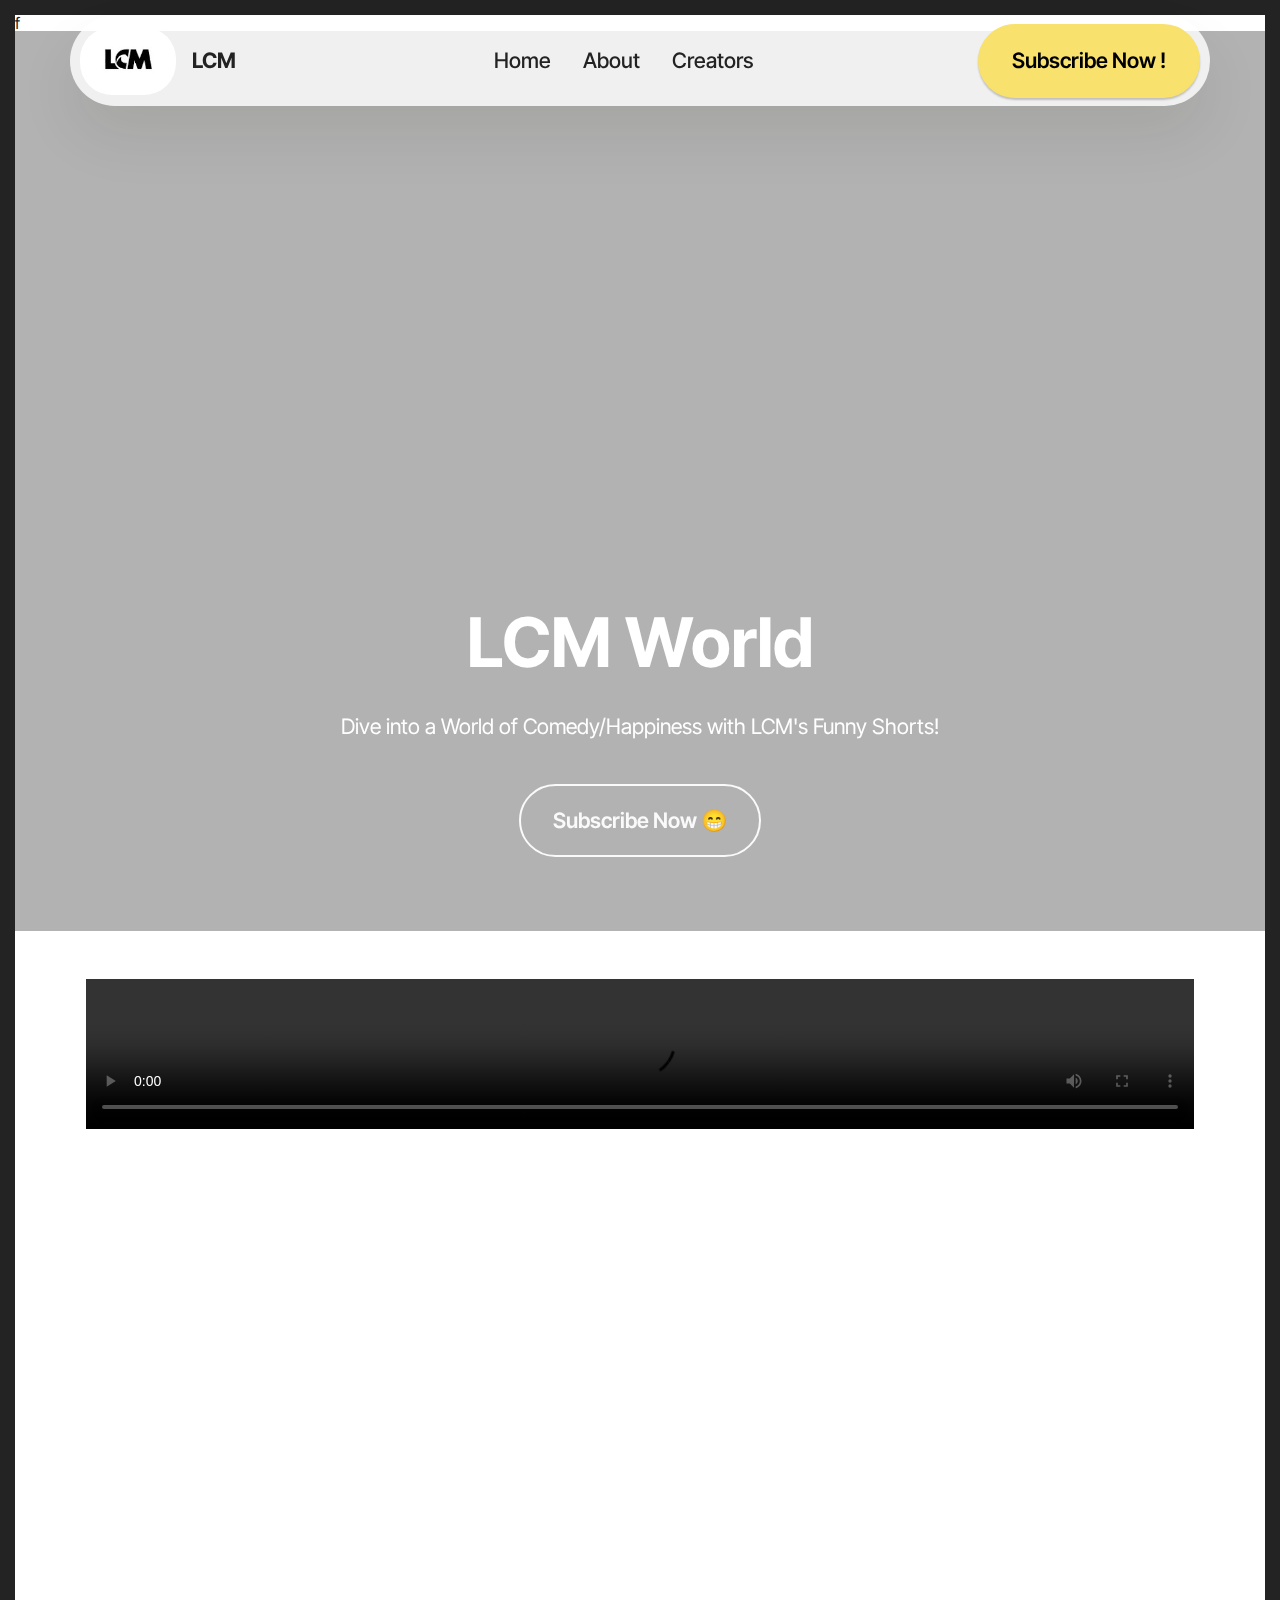
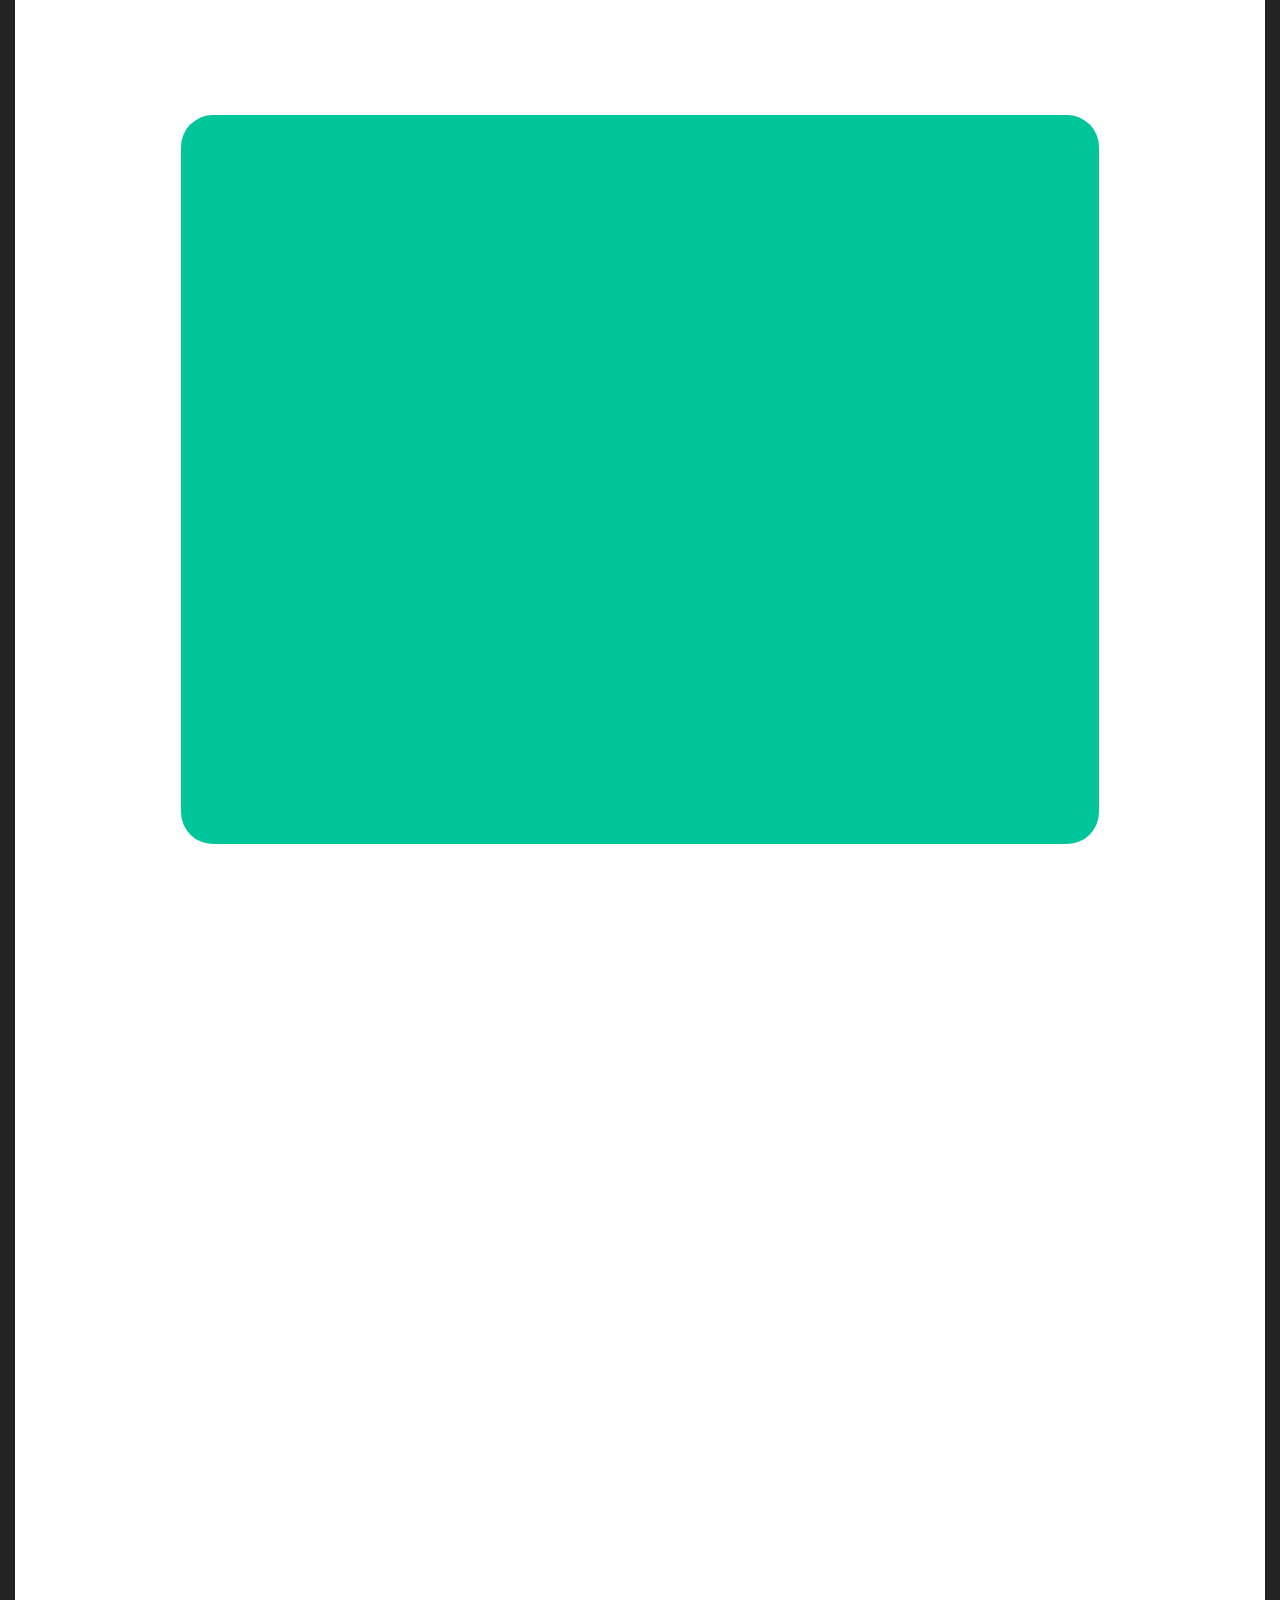
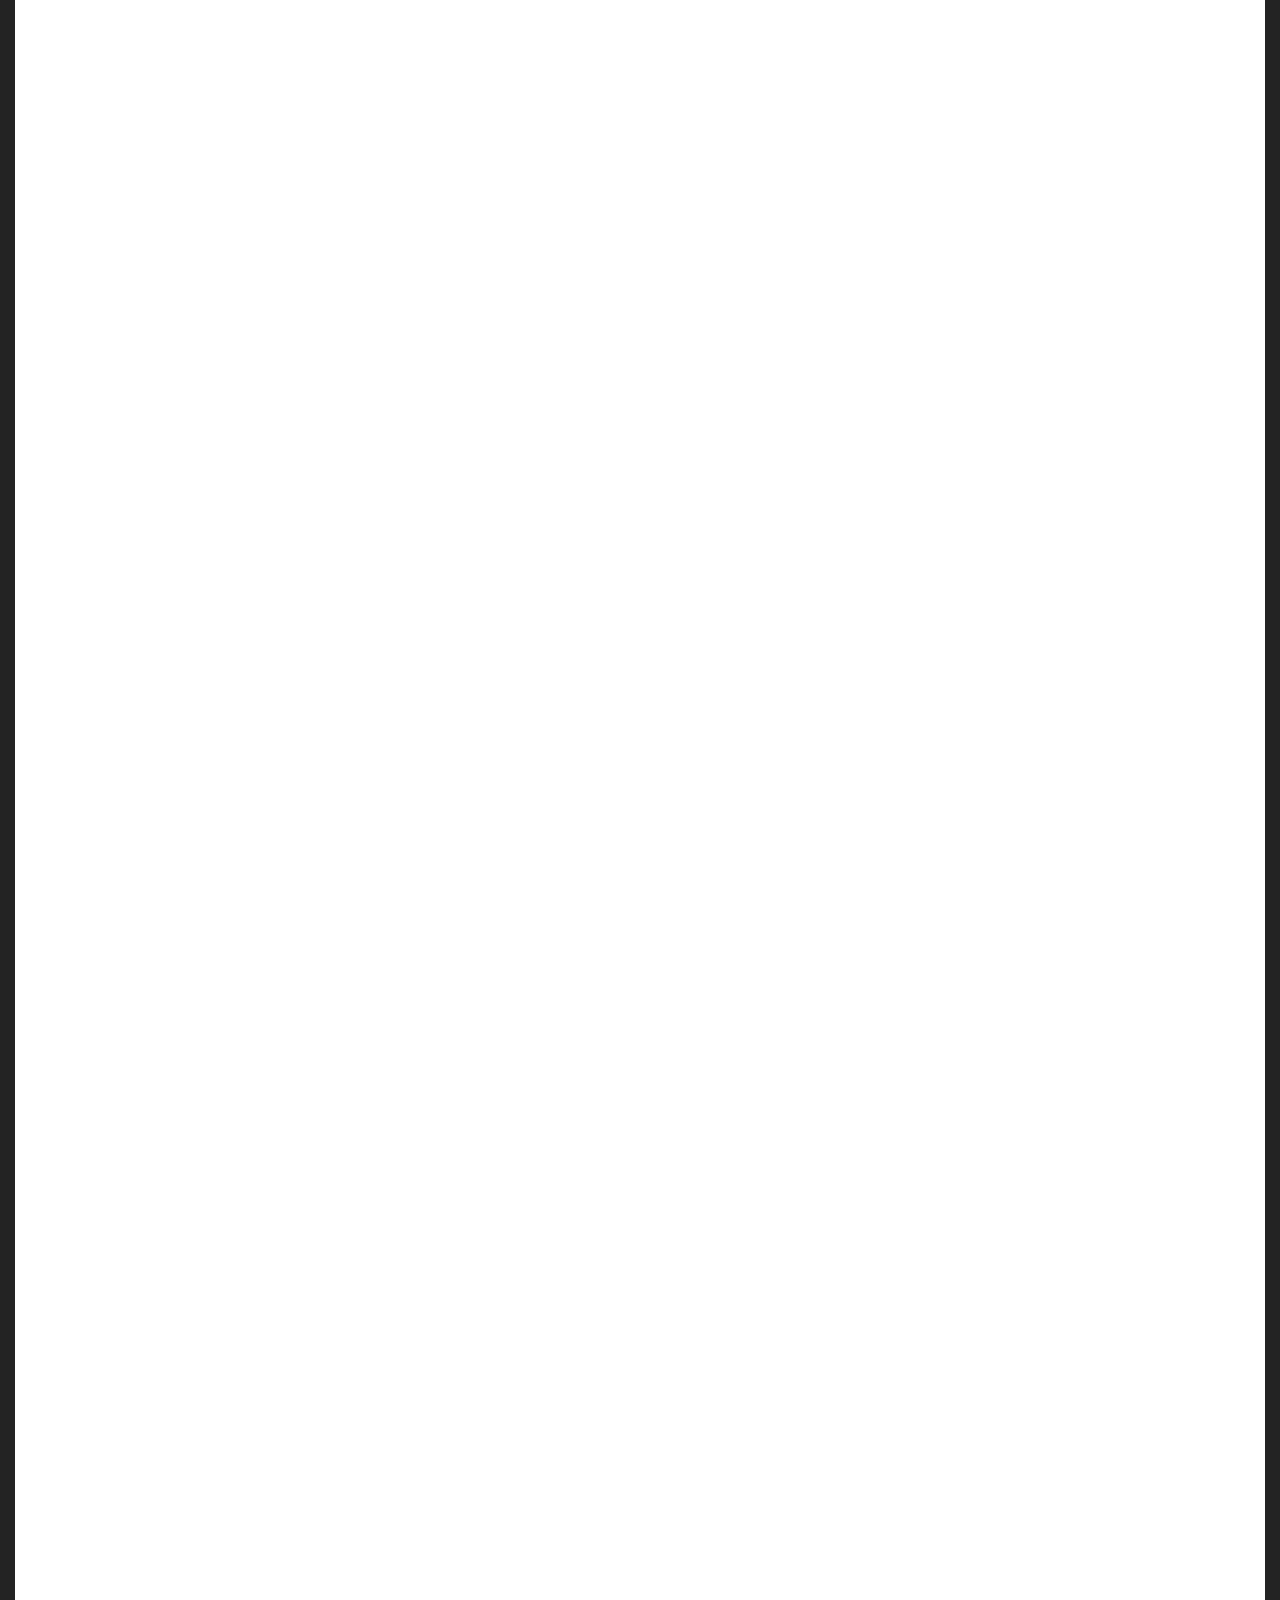
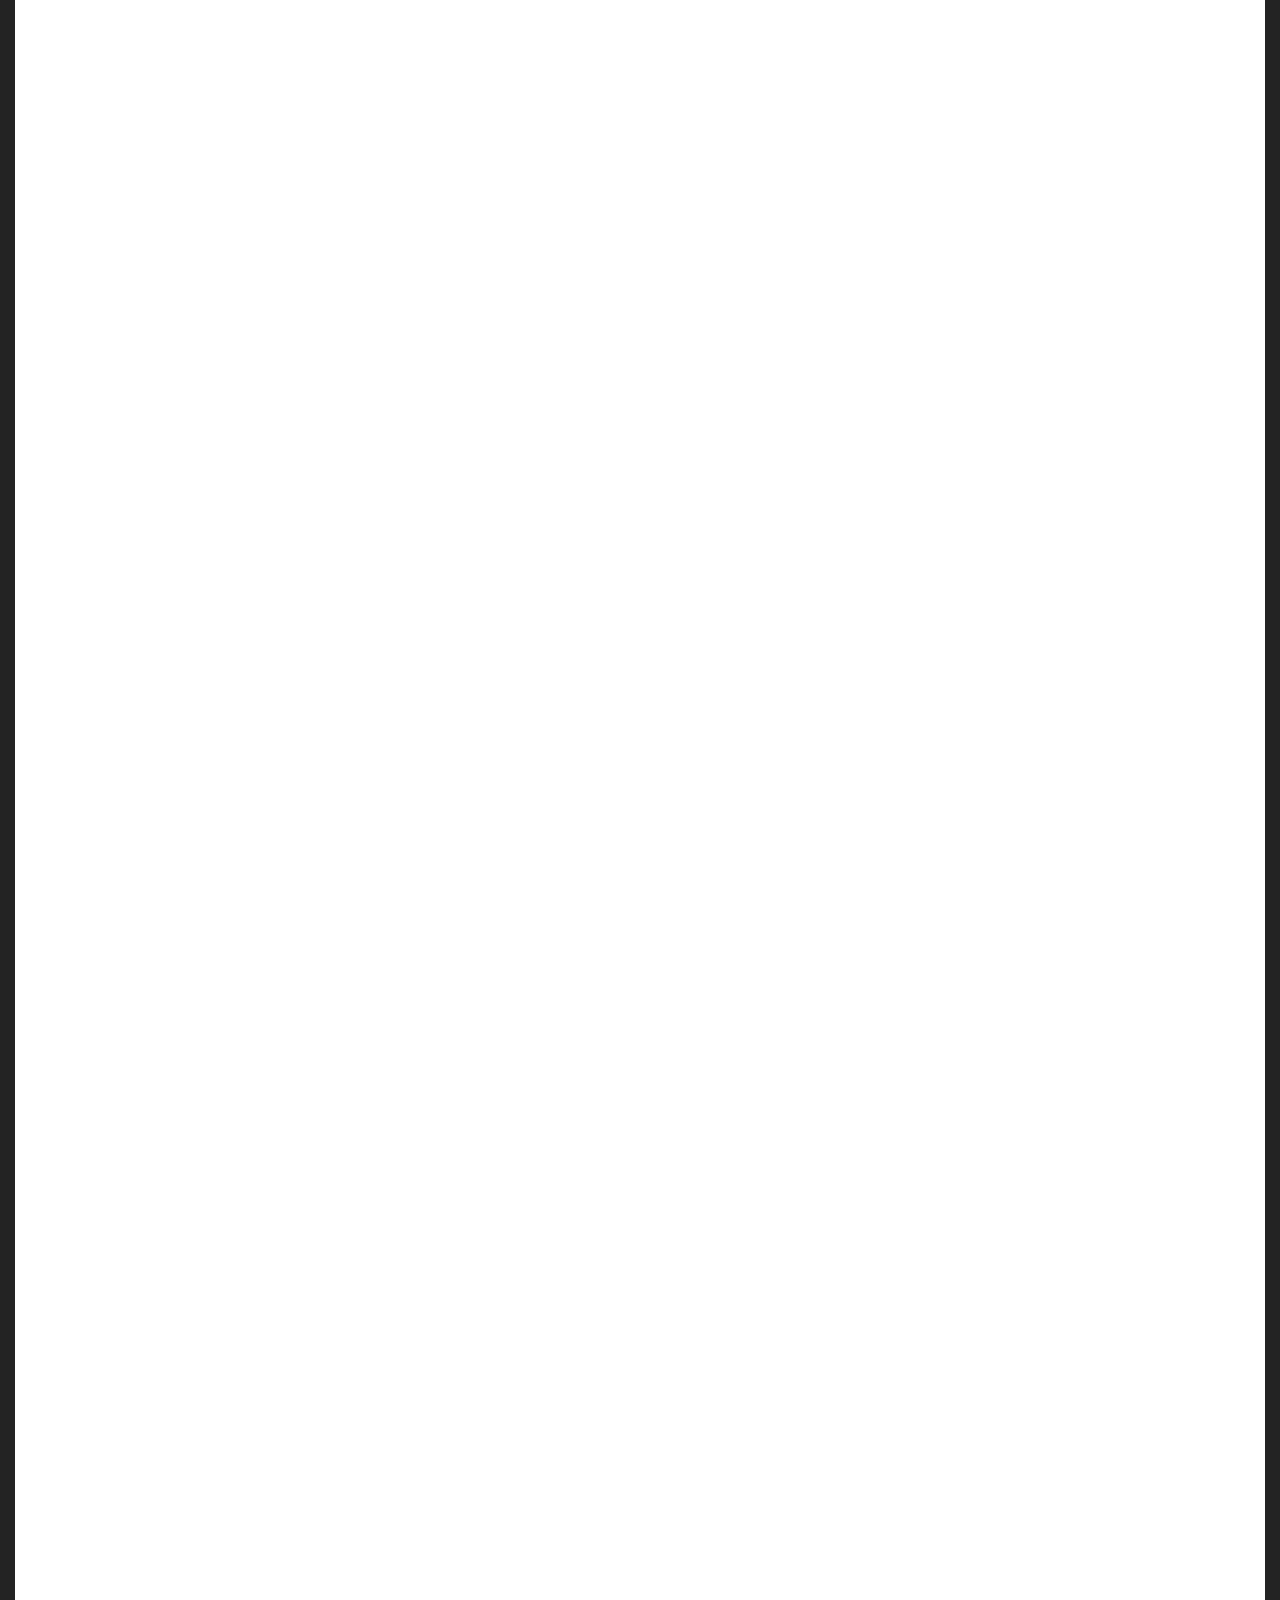
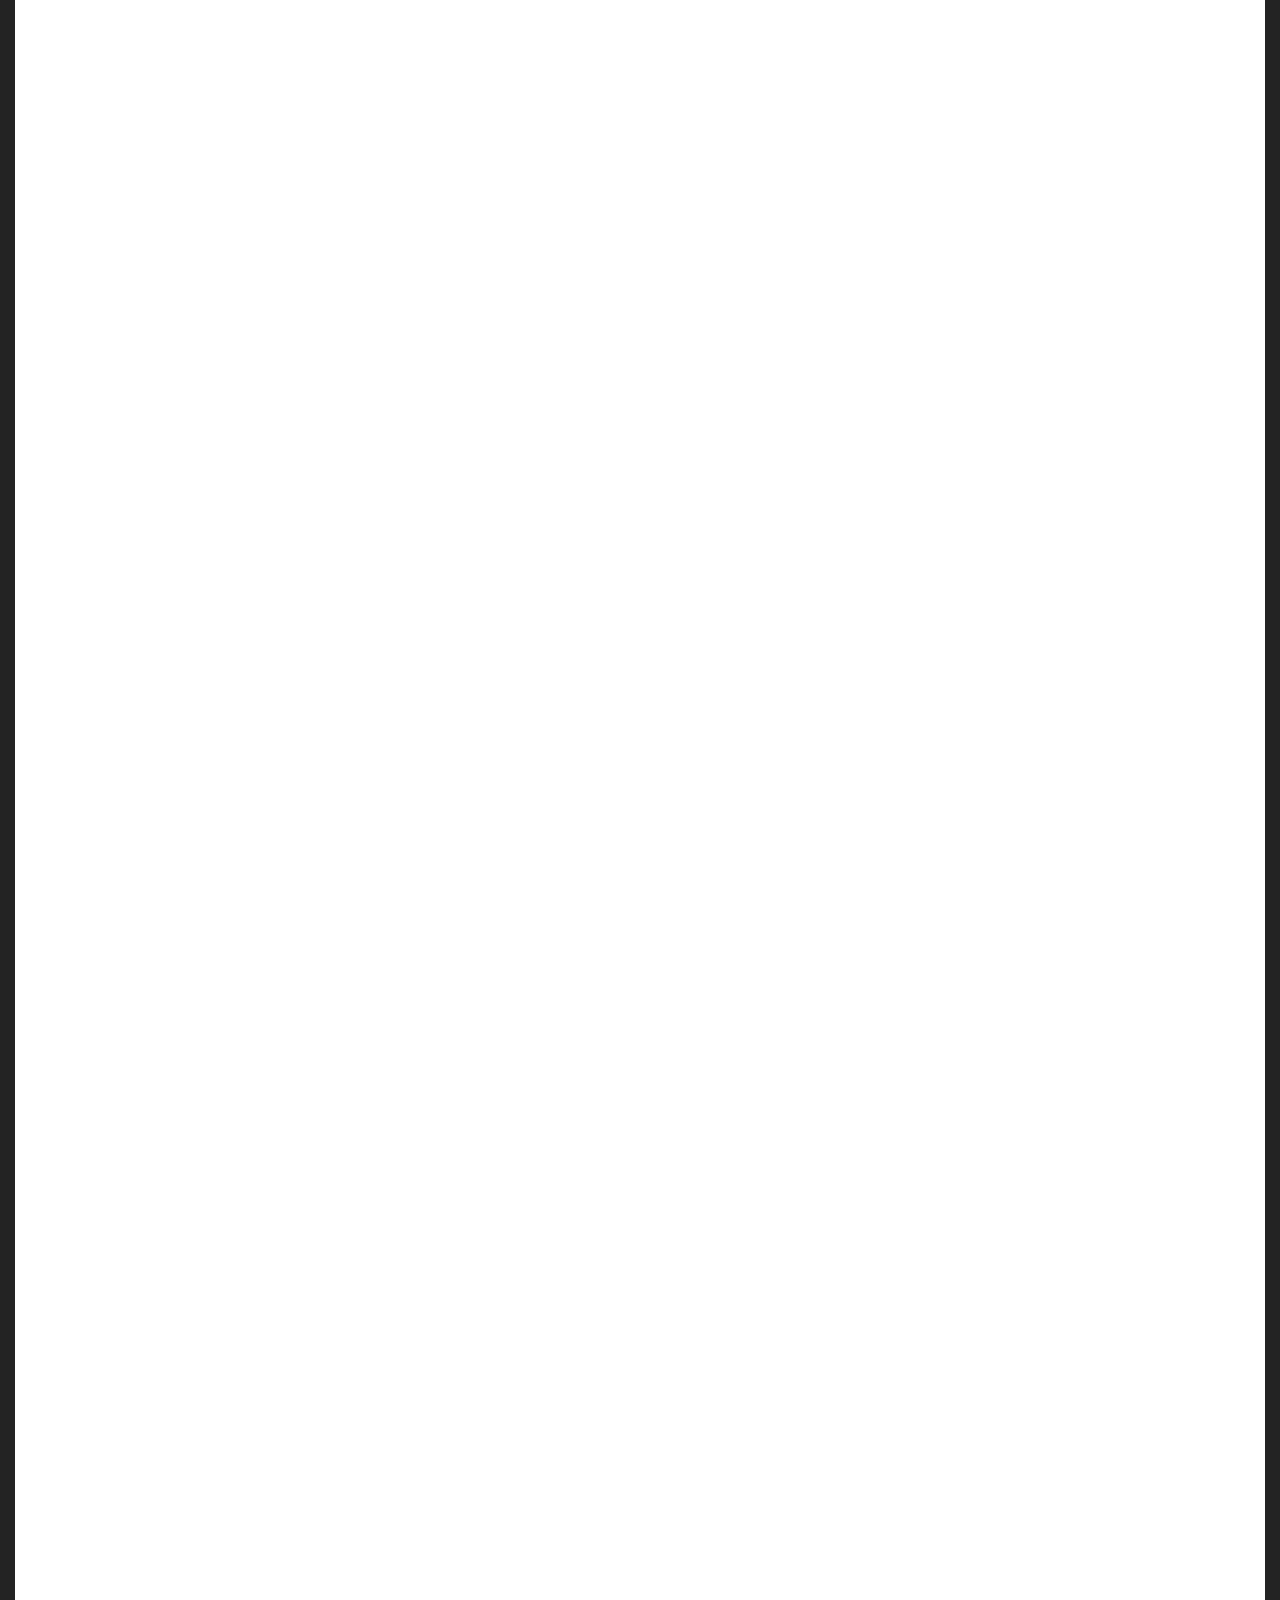
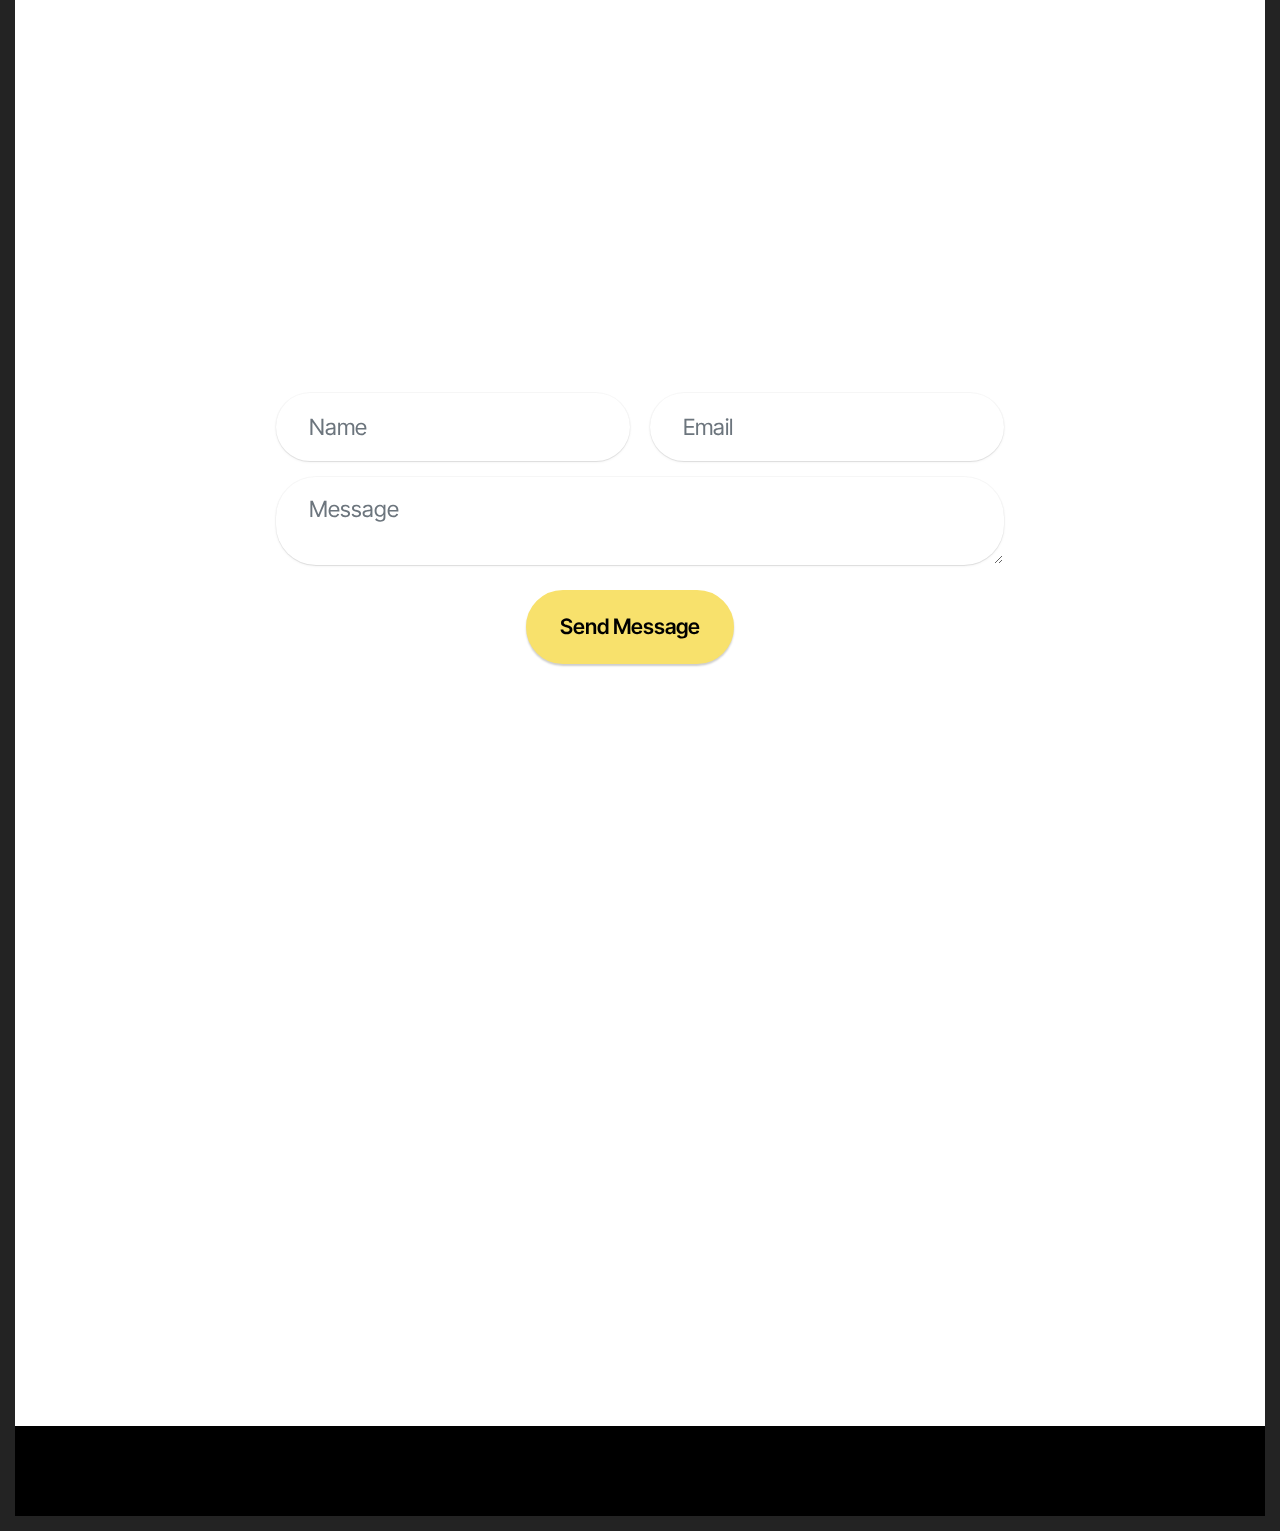
==== commit 14667846: "Update index.html" ====
--- a/index.html
+++ b/index.html
@@ -1,4 +1,4 @@
-<!DOCTYPE html>
+f<!DOCTYPE html>
 <html>
 <head>
   <!-- Site made with Mobirise AI Website Builder v0.01, https://ai.mobirise.com -->
@@ -2164,9 +2164,9 @@
             <strong>Contact Us</strong>
           </h5>
           <p class="mbr-section-subtitle mbr-fonts-style mt-0 mb-4 display-7">
-            Phone: <a href="">+1-800-LCM-LOL</a>
+            Phone: <a href="">Will be available soon (●'◡'●)</a>
             <br>Email: contact@lcmfunnyshorts.com
-            <br>Address:  India
+            <br>Address:  India (Kanpur)
             <br>Working Hours: Mon-Fri: 9am-5pm</p> 
         </div>
       </div>
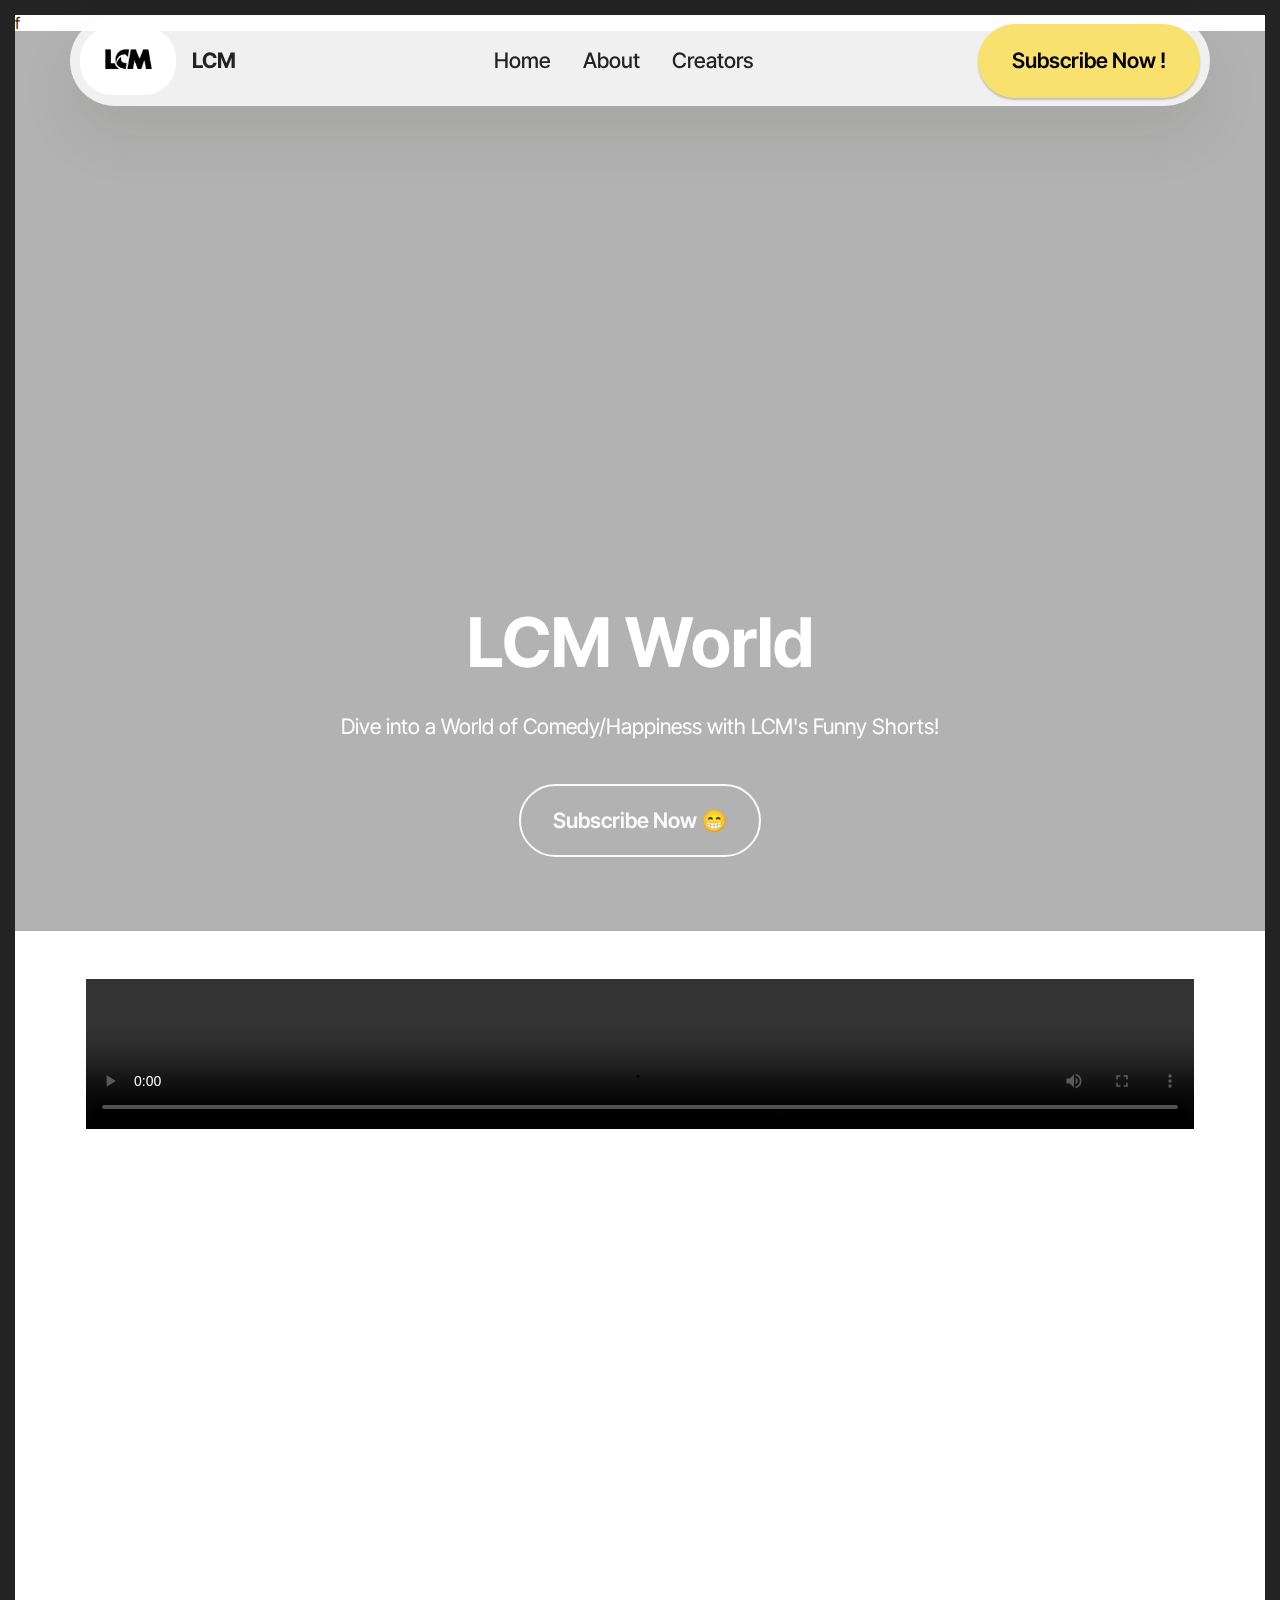
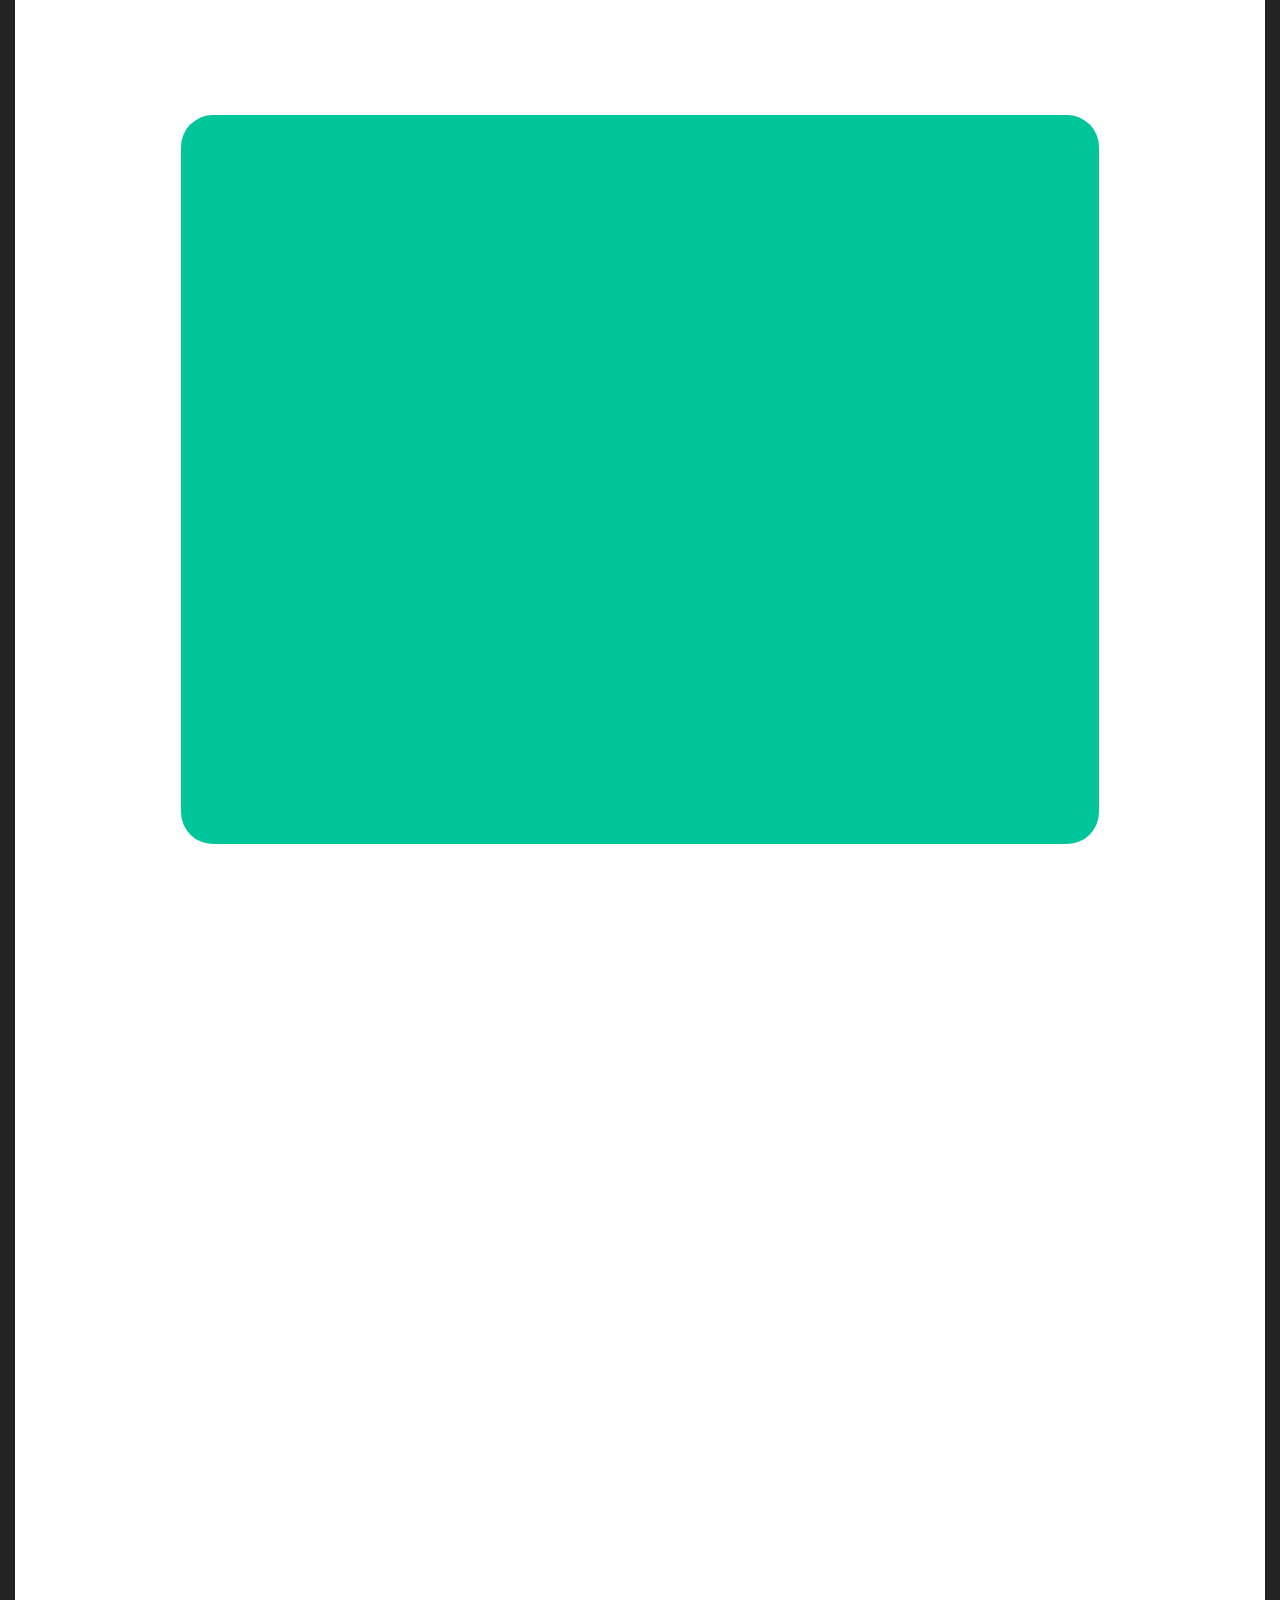
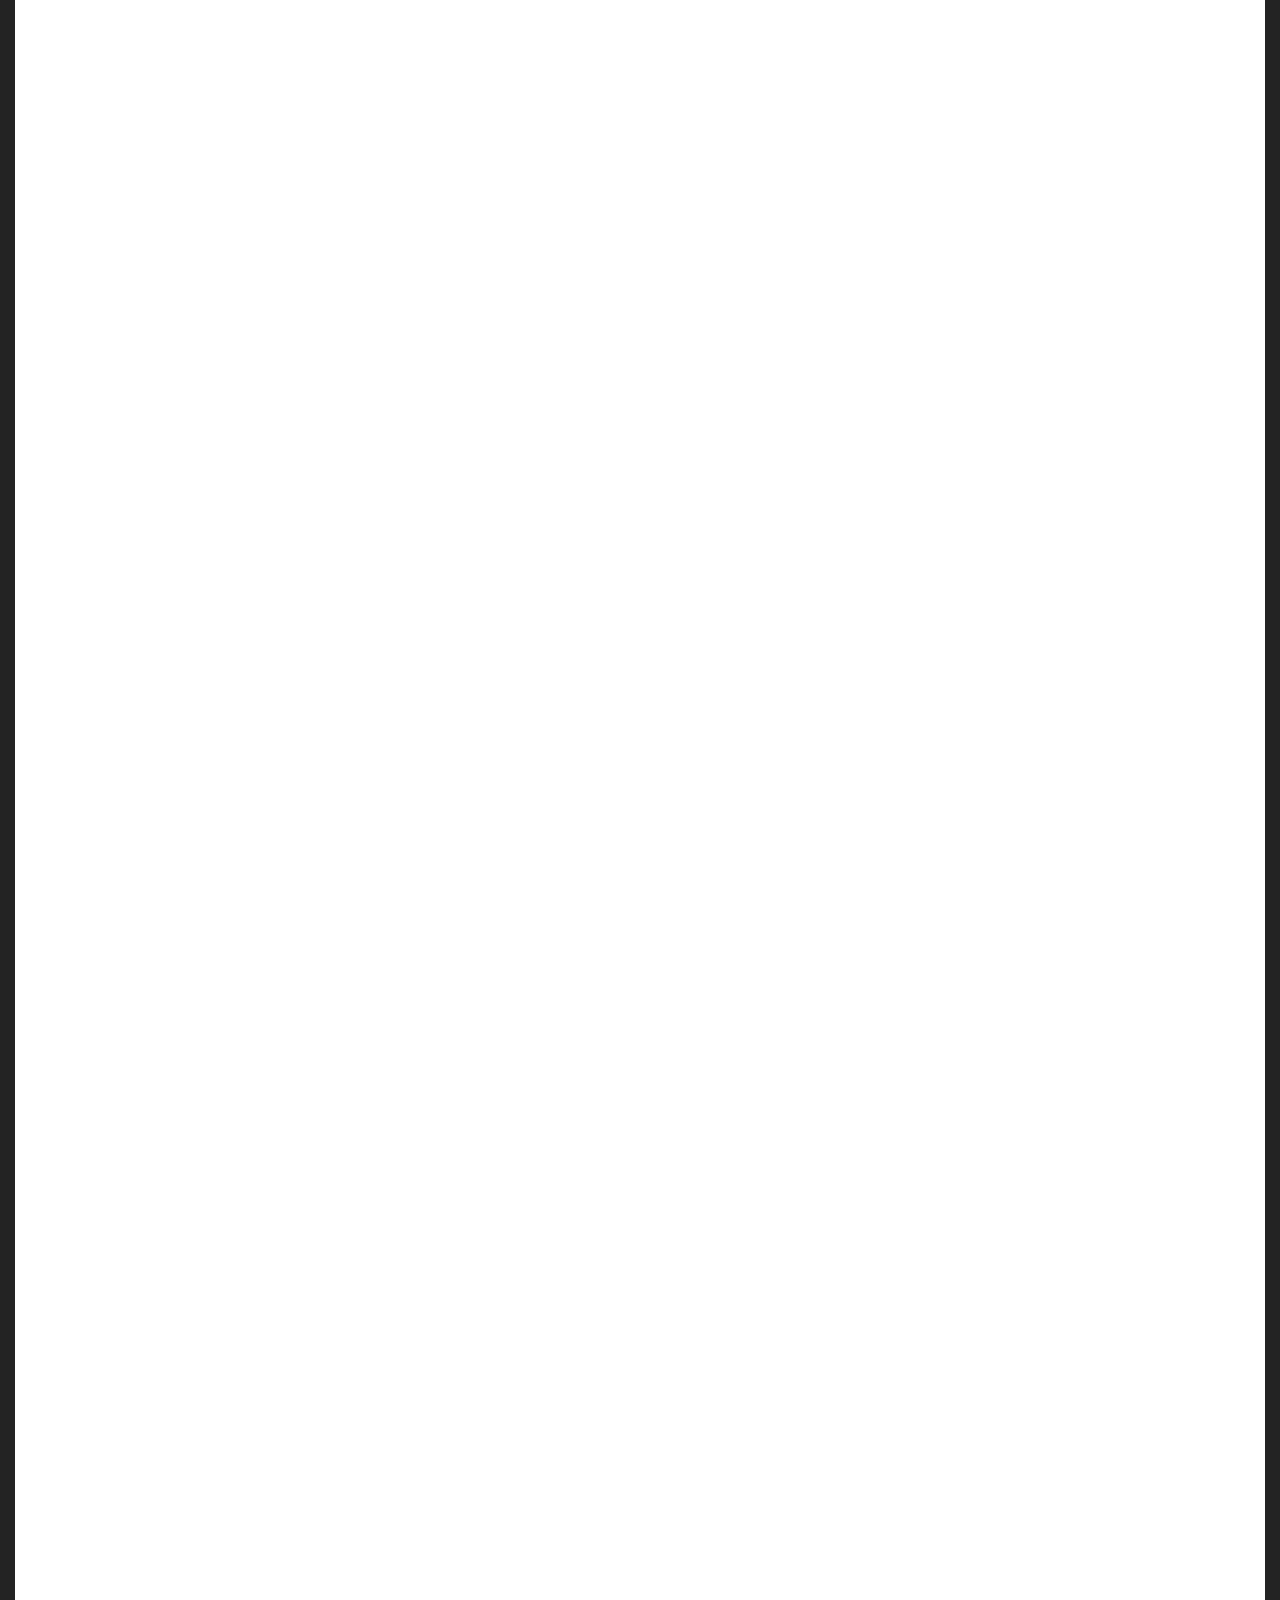
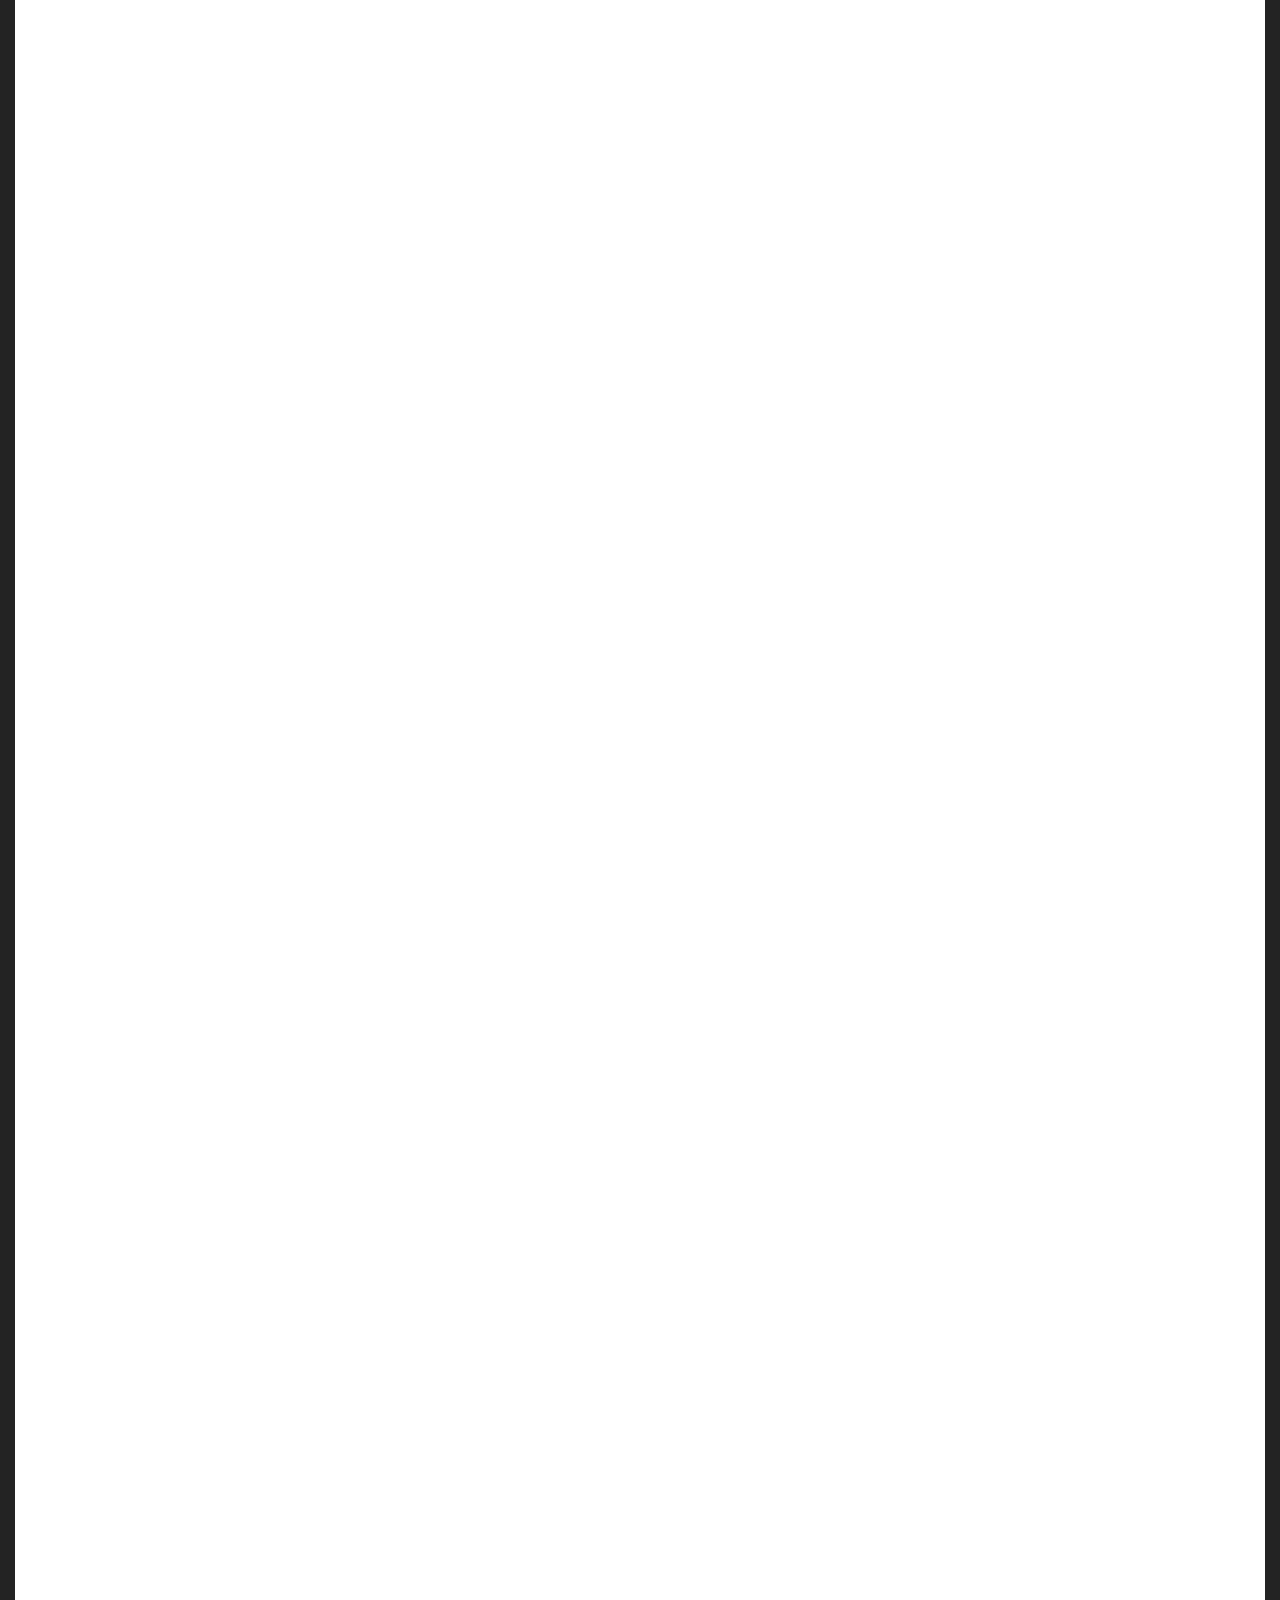
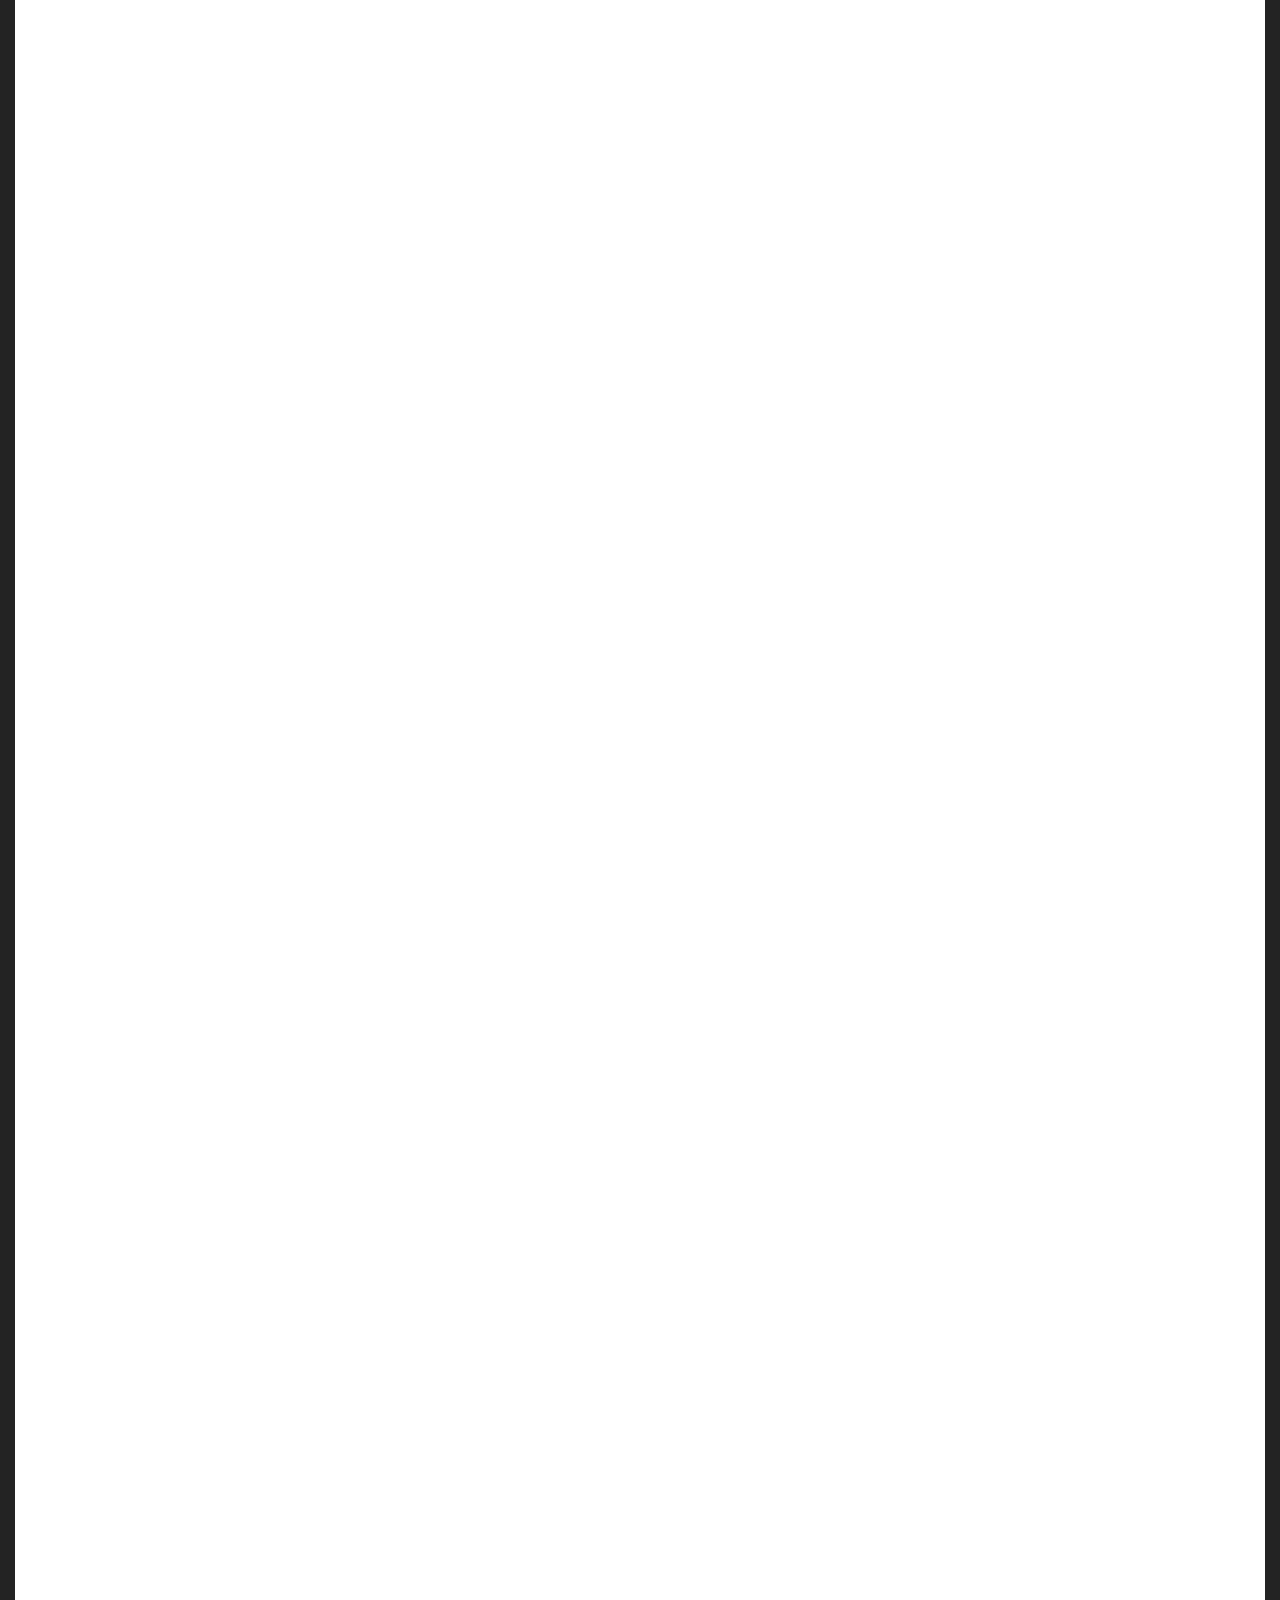
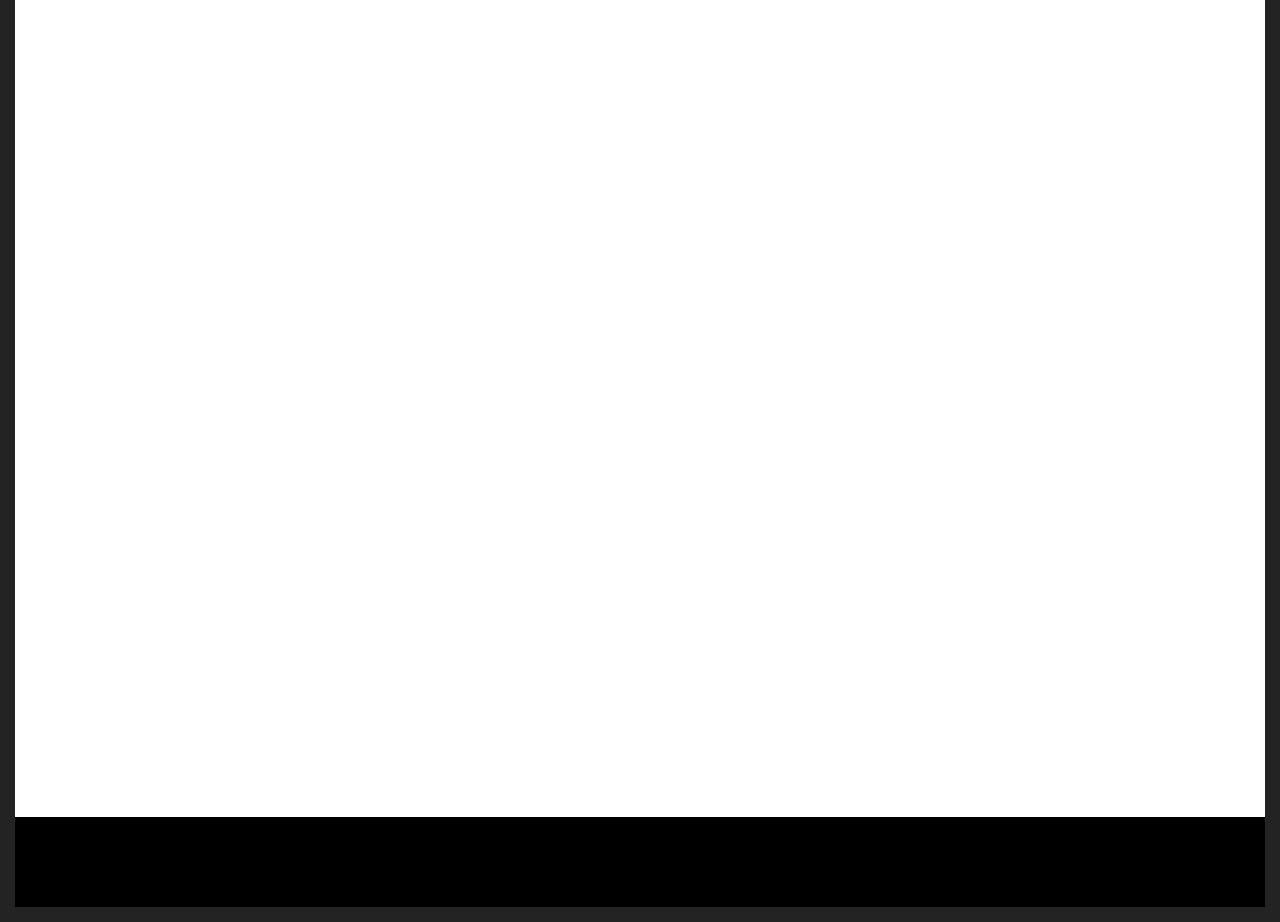
==== commit a38e5af8: "Update index.html" ====
--- a/index.html
+++ b/index.html
@@ -2052,7 +2052,7 @@
 }
 
 </style>
-<section class="form5 cid-u7rxpW1NCQ" id="contact-form-2-u7rxpW1NCQ">
+<!---<section class="form5 cid-u7rxpW1NCQ" id="contact-form-2-u7rxpW1NCQ">
     <div class="container">
         <div class="row justify-content-center">
             <div class="col-12 content-head">
@@ -2088,7 +2088,7 @@
             </div>
         </div>
     </div>
-</section>
+</section>--->
     <style>
 .cid-u7rxpW1Yxw {
   padding-top: 5rem;
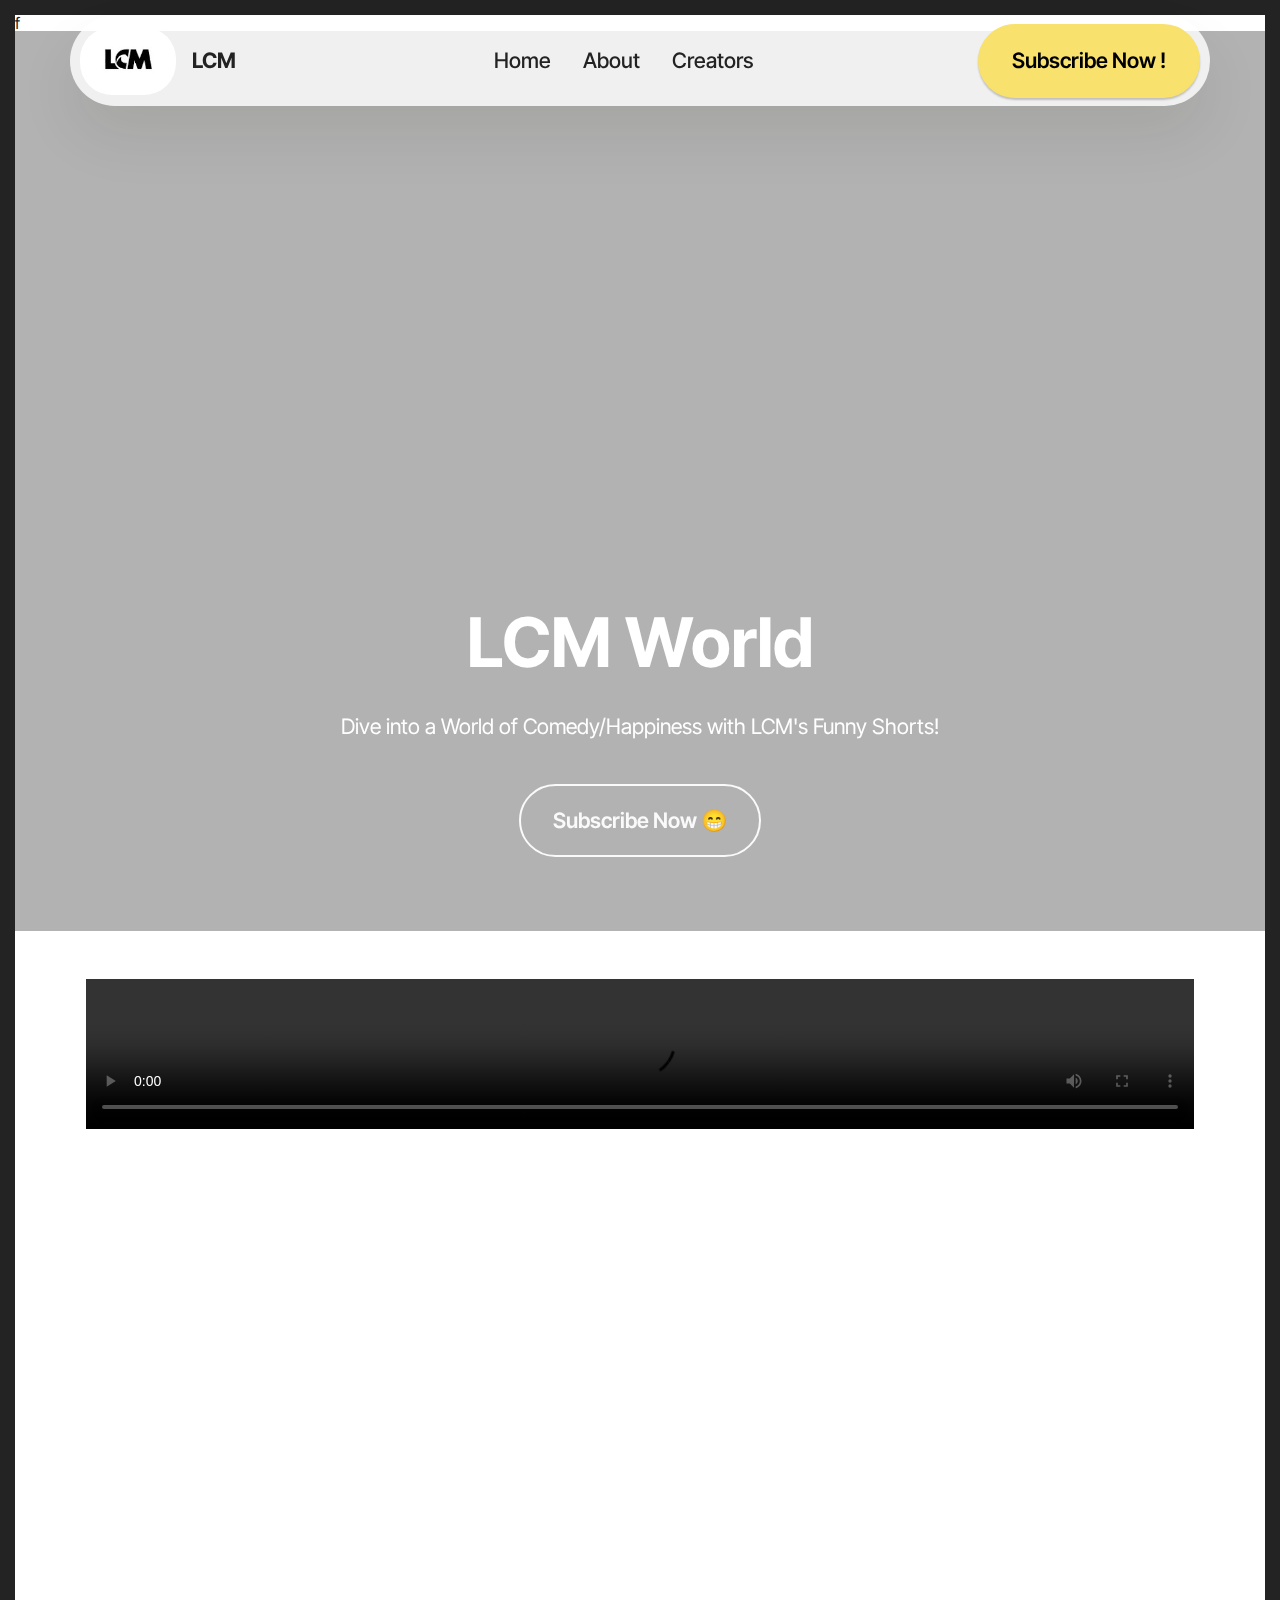
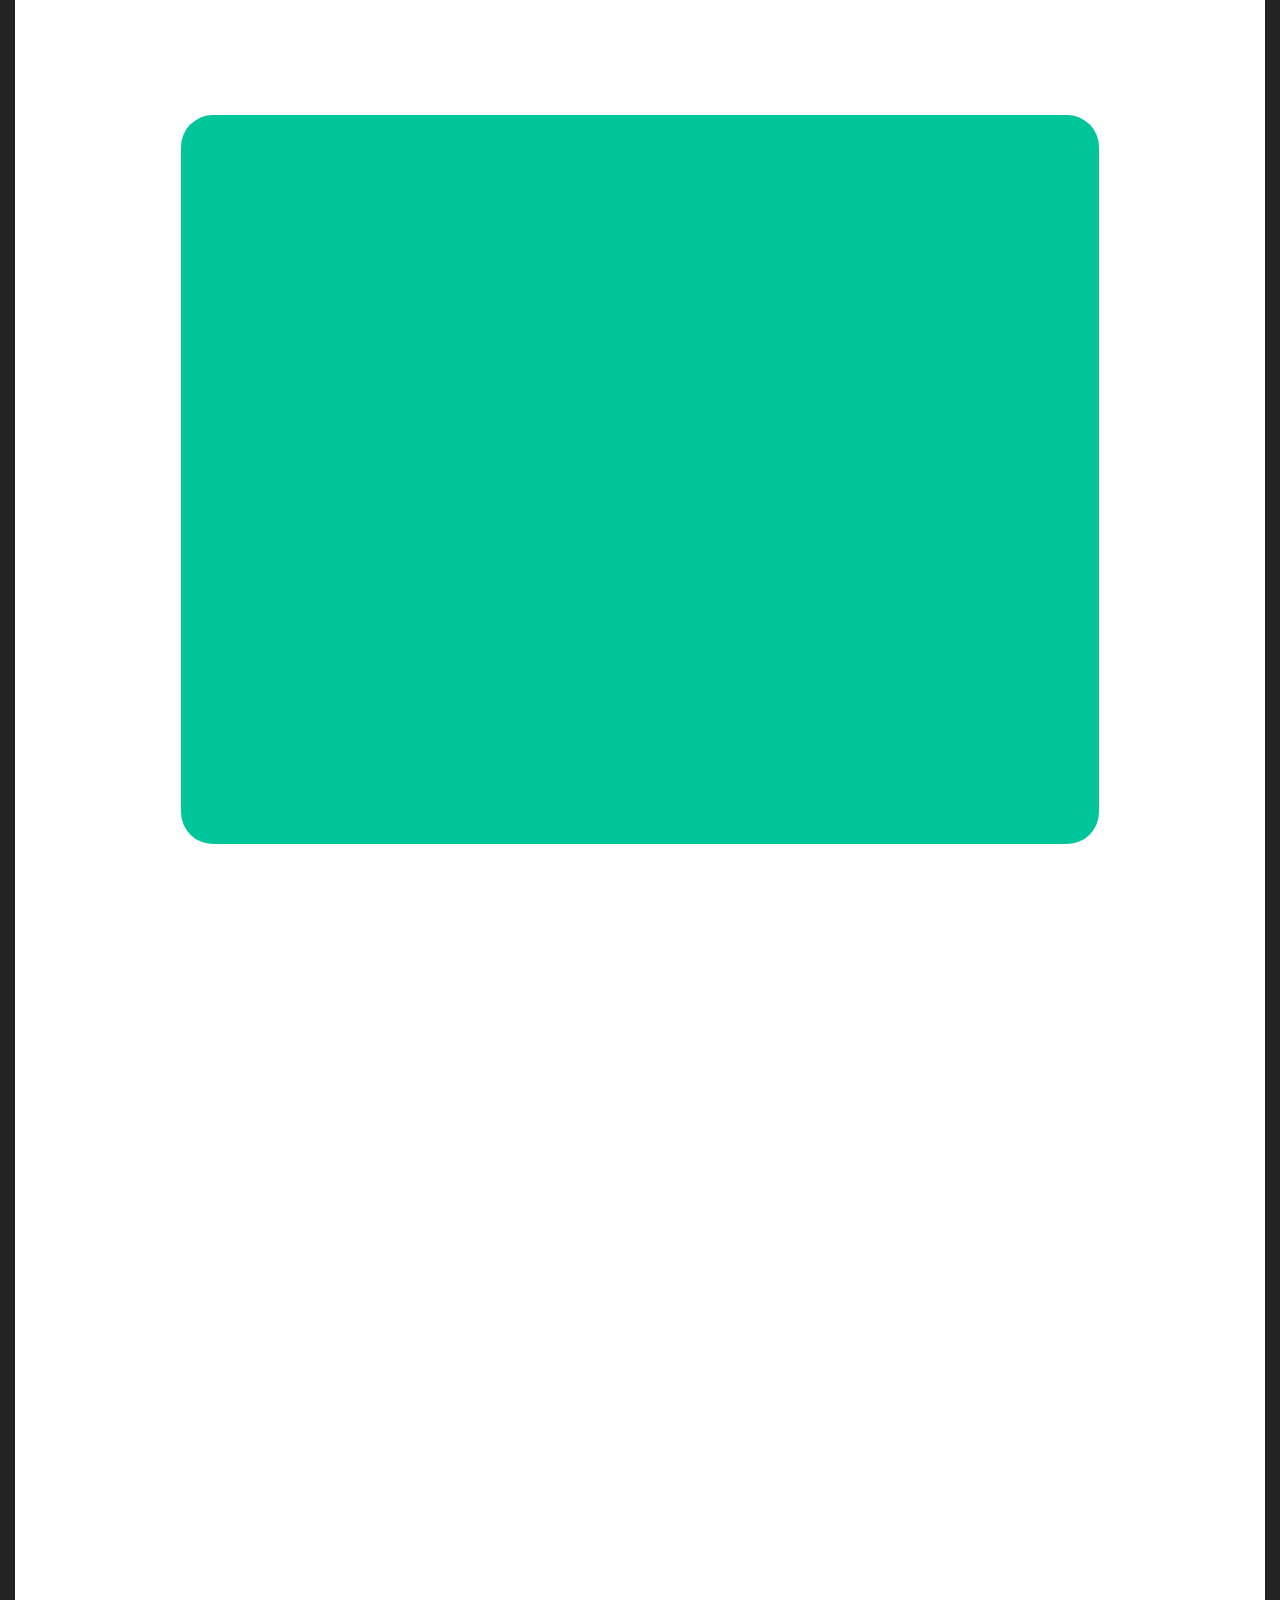
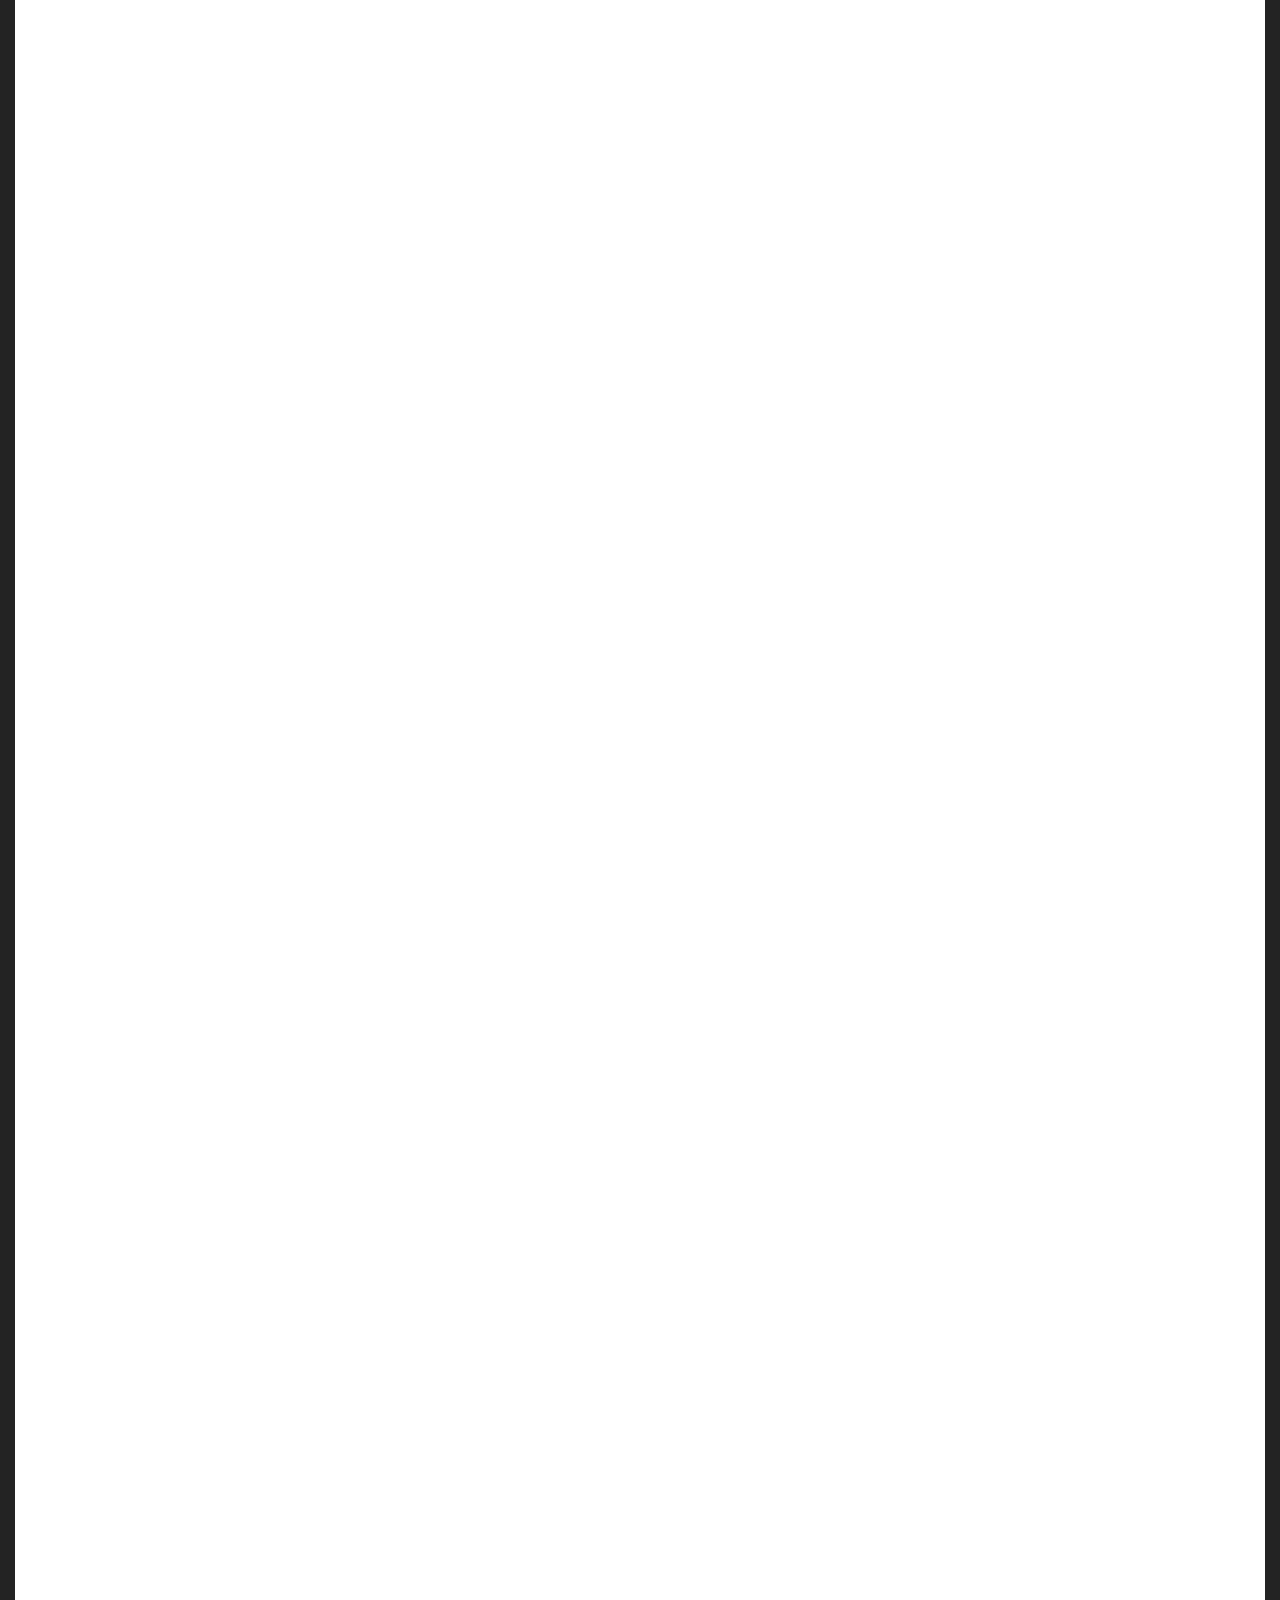
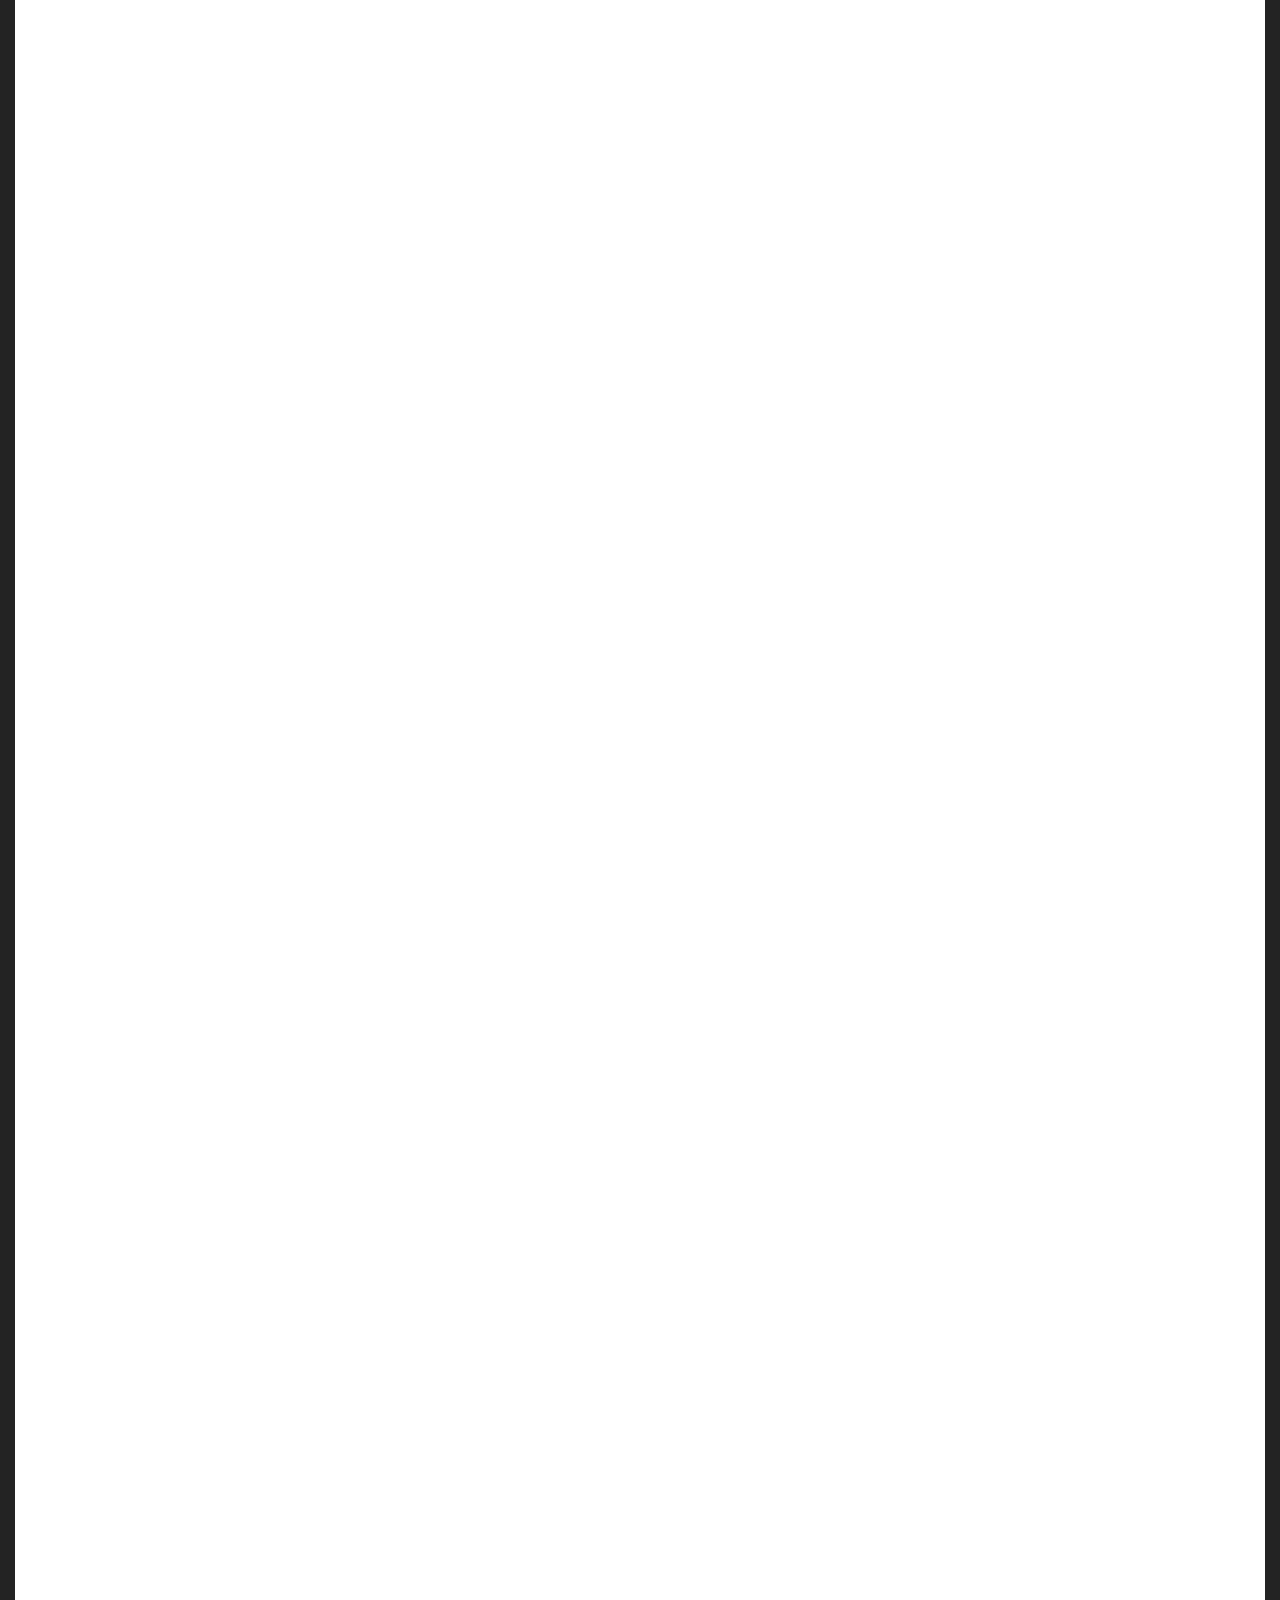
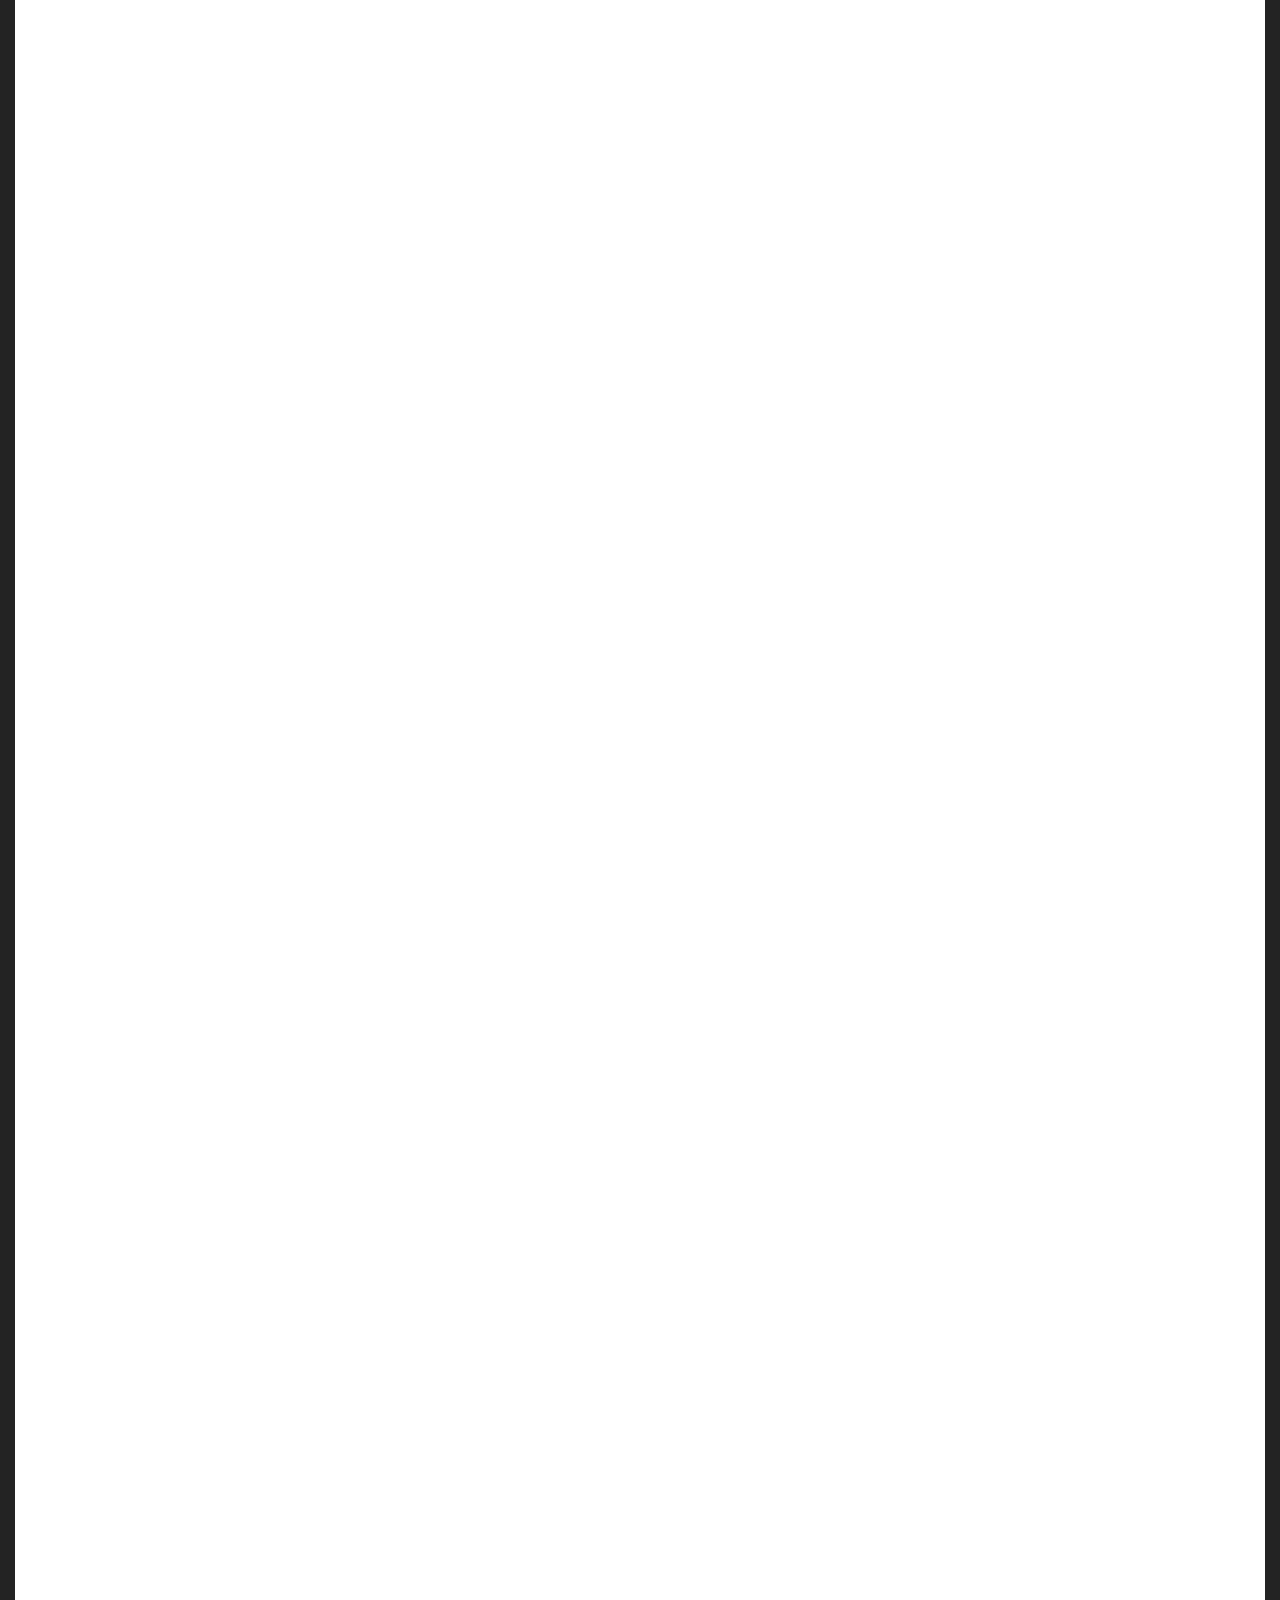
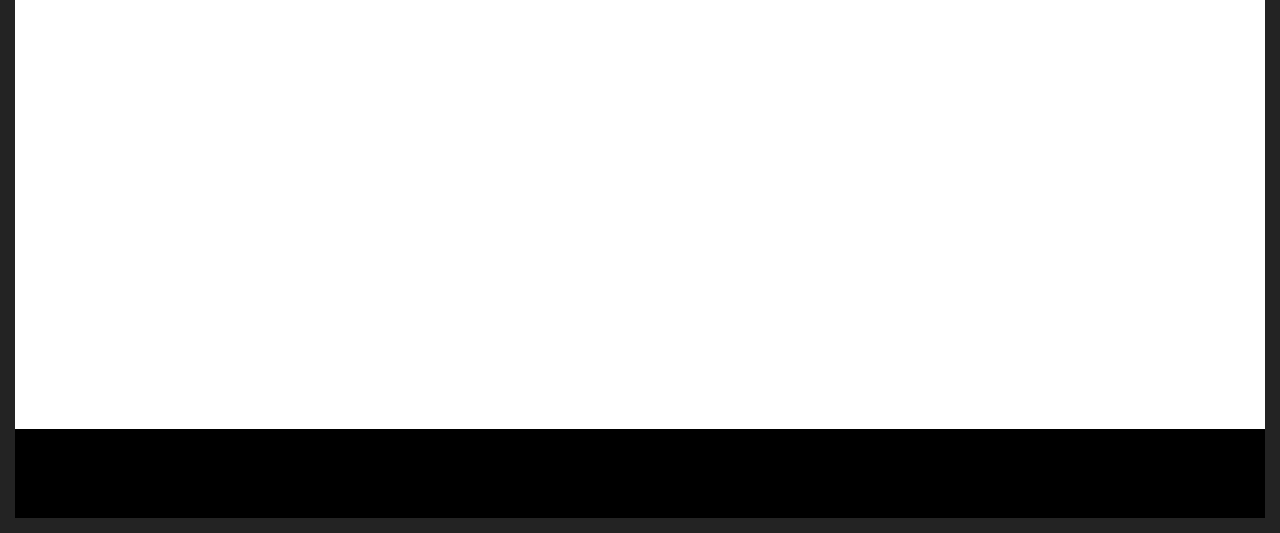
==== commit ea1d783d: "Update index.html" ====
--- a/index.html
+++ b/index.html
@@ -9,7 +9,7 @@
   <link rel="shortcut icon" href="assets/images/logo5.png" type="image/x-icon">
   <meta name="description" content="Check out the funniest shorts from LCM's YouTube channel on our website!">
 
-  <title>LCM Shorts Showcase</title>
+  <title>LCM</title>
   <link rel="stylesheet" href="assets/web/assets/mobirise-icons2/mobirise2.css">
   <link rel="stylesheet" href="assets/parallax/jarallax.css">
   <link rel="stylesheet" href="assets/bootstrap/css/bootstrap.min.css">
@@ -1740,7 +1740,7 @@
 		<div class="row mb-5 justify-content-center">
 			<div class="col-12 mb-0 content-head">
 				<h3 class="mbr-section-title mbr-fonts-style align-center mb-0 display-2">
-					<strong>Cheers</strong>
+					<strong>Know More</strong>
 				</h3>	
 			</div>
 		</div>
@@ -1790,7 +1790,7 @@
 					</div>
 				</div>
 			</div>
-			<div class="item features-without-image col-12 col-md-6 col-lg-4">
+			<!---<div class="item features-without-image col-12 col-md-6 col-lg-4">
 				<div class="item-wrapper">
 					<div class="card-box align-left">
 						<p class="card-text mbr-fonts-style display-7">
@@ -1834,7 +1834,7 @@
 						</h5>
 					</div>
 				</div>
-			</div>
+			</div>--->
 		</div>
 	</div>
 </section>
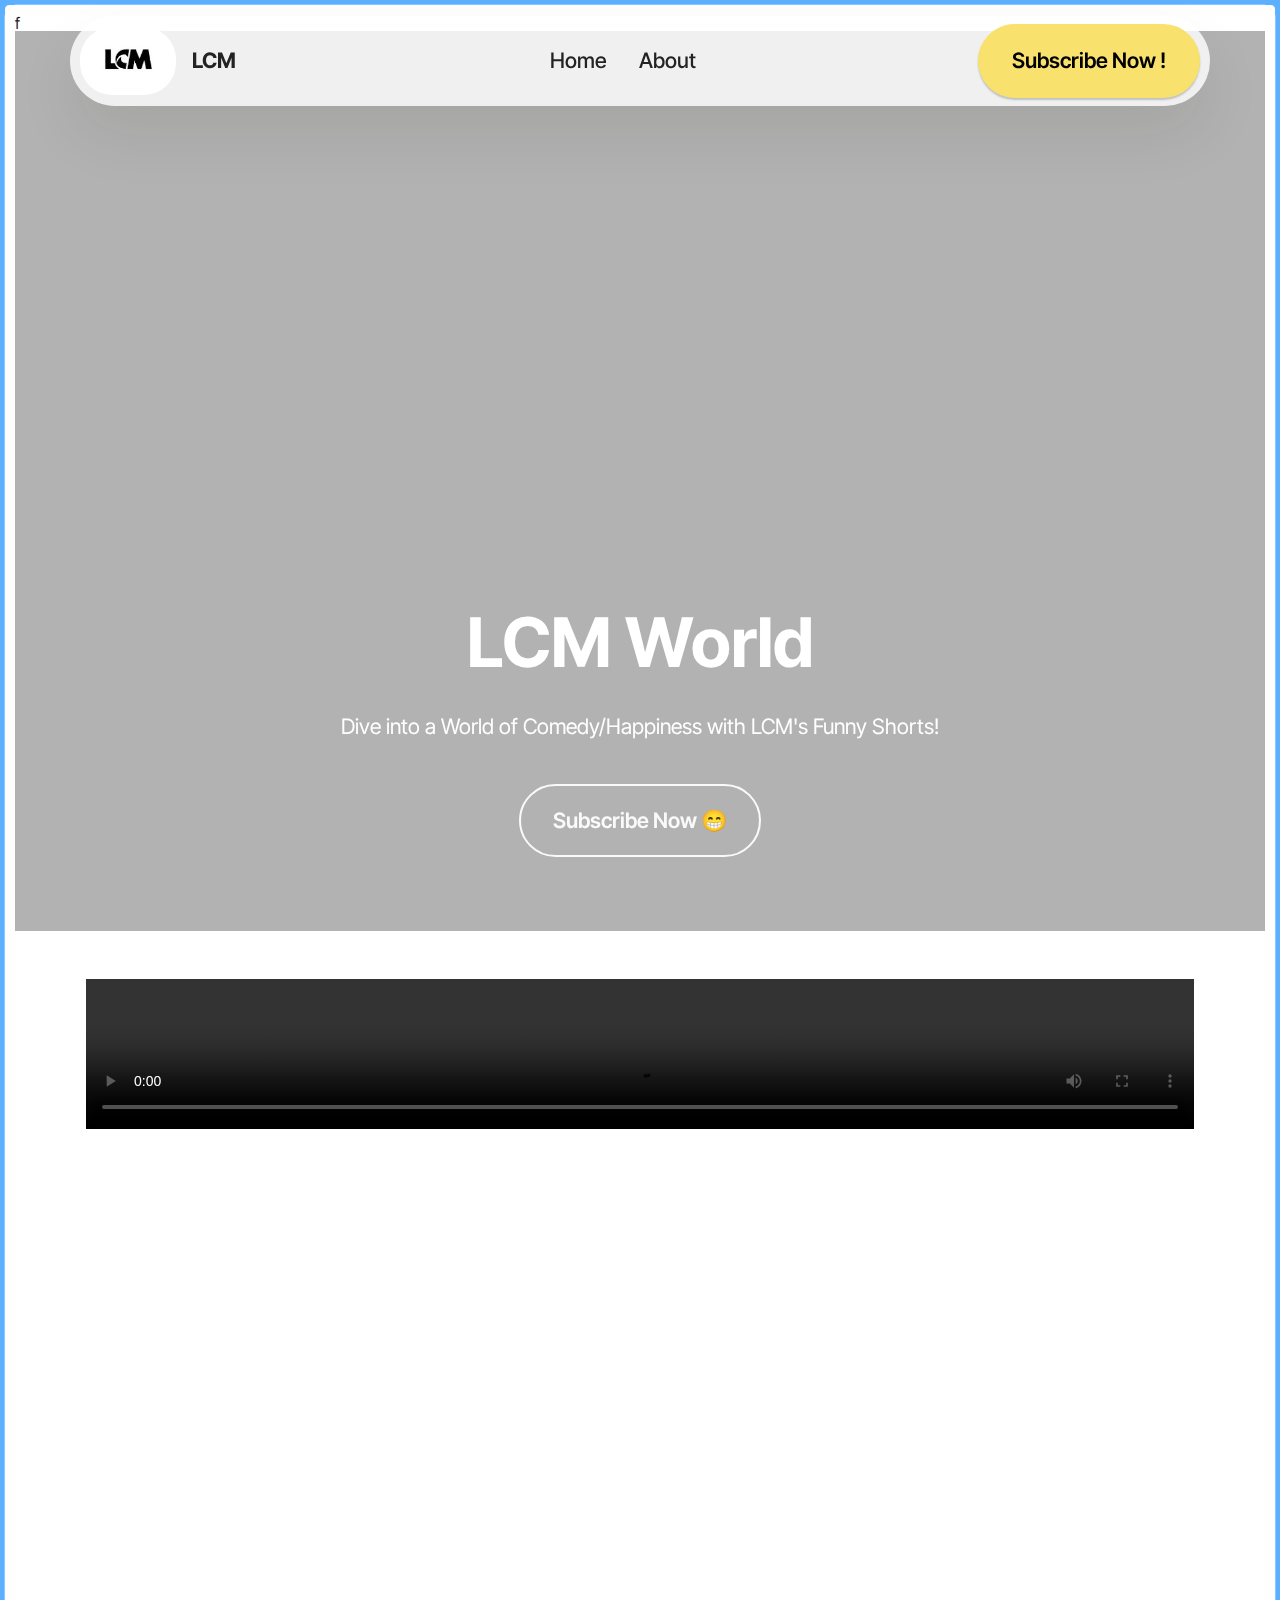
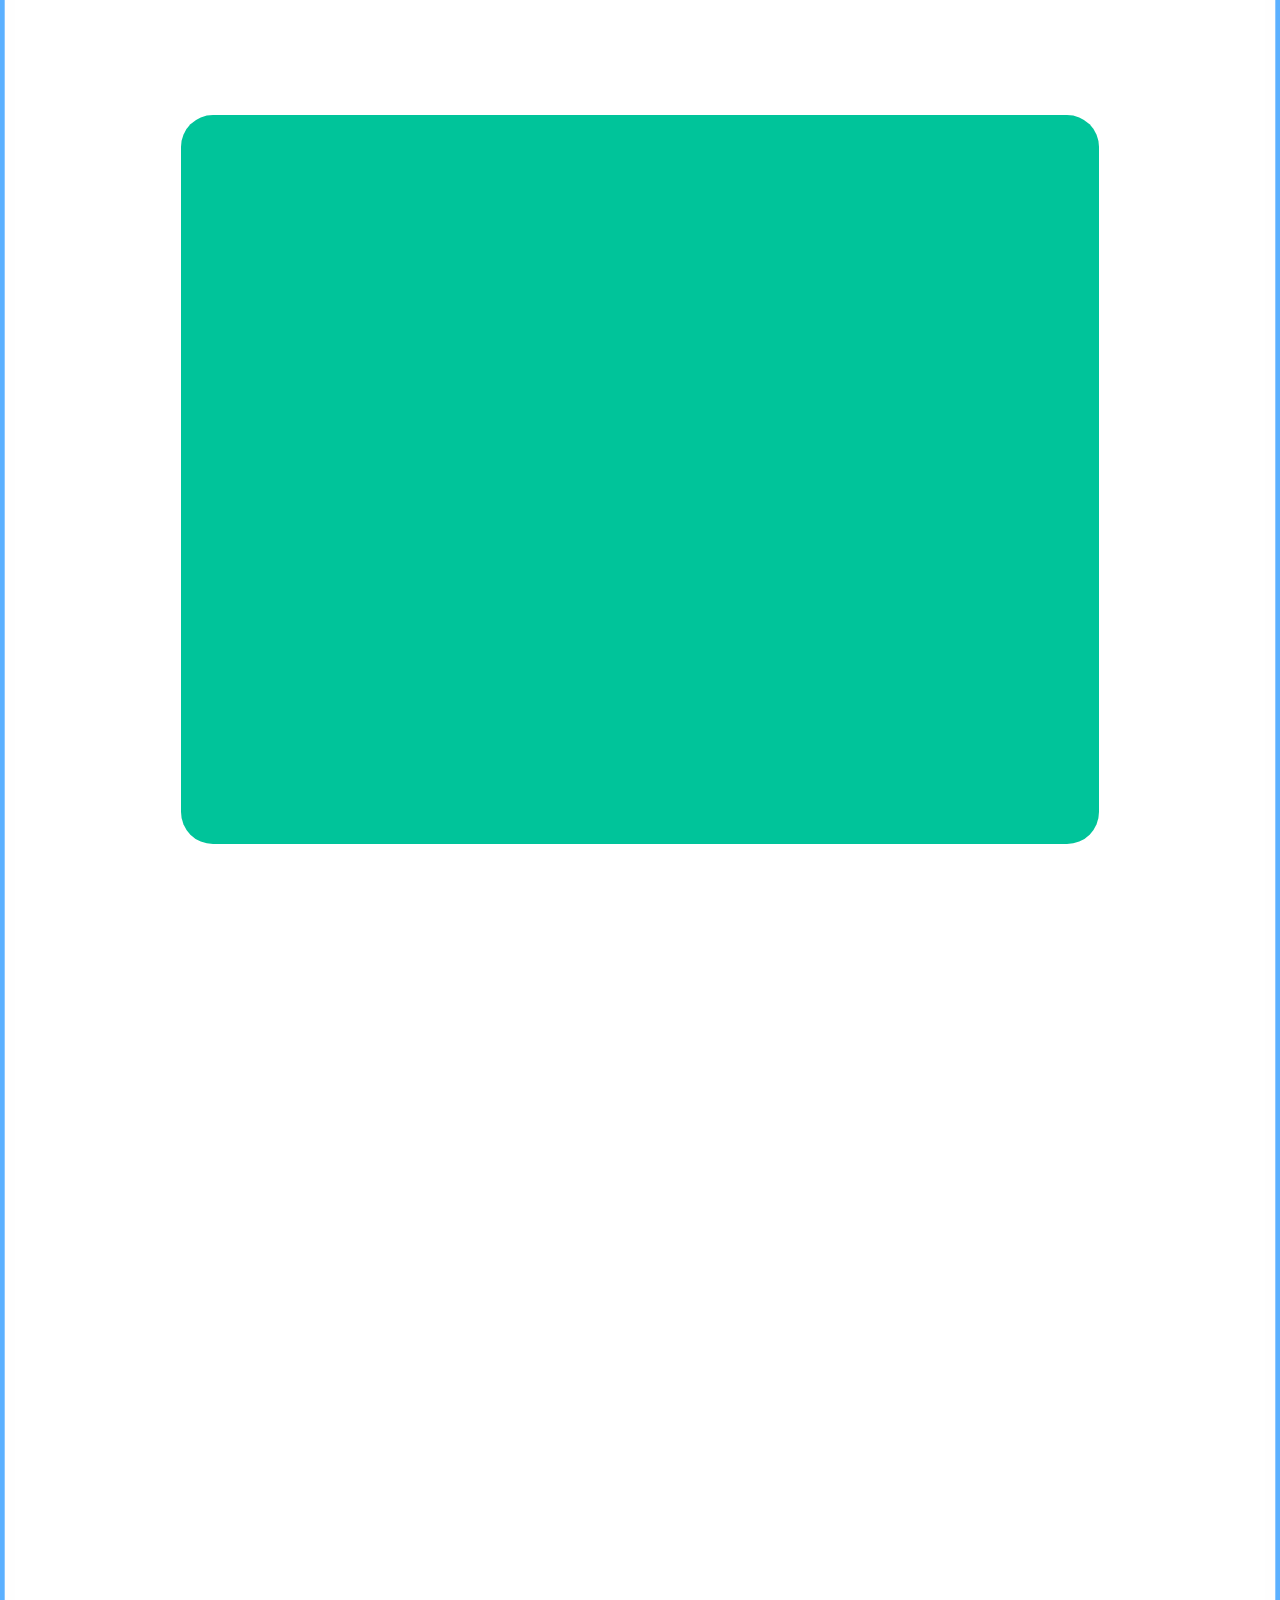
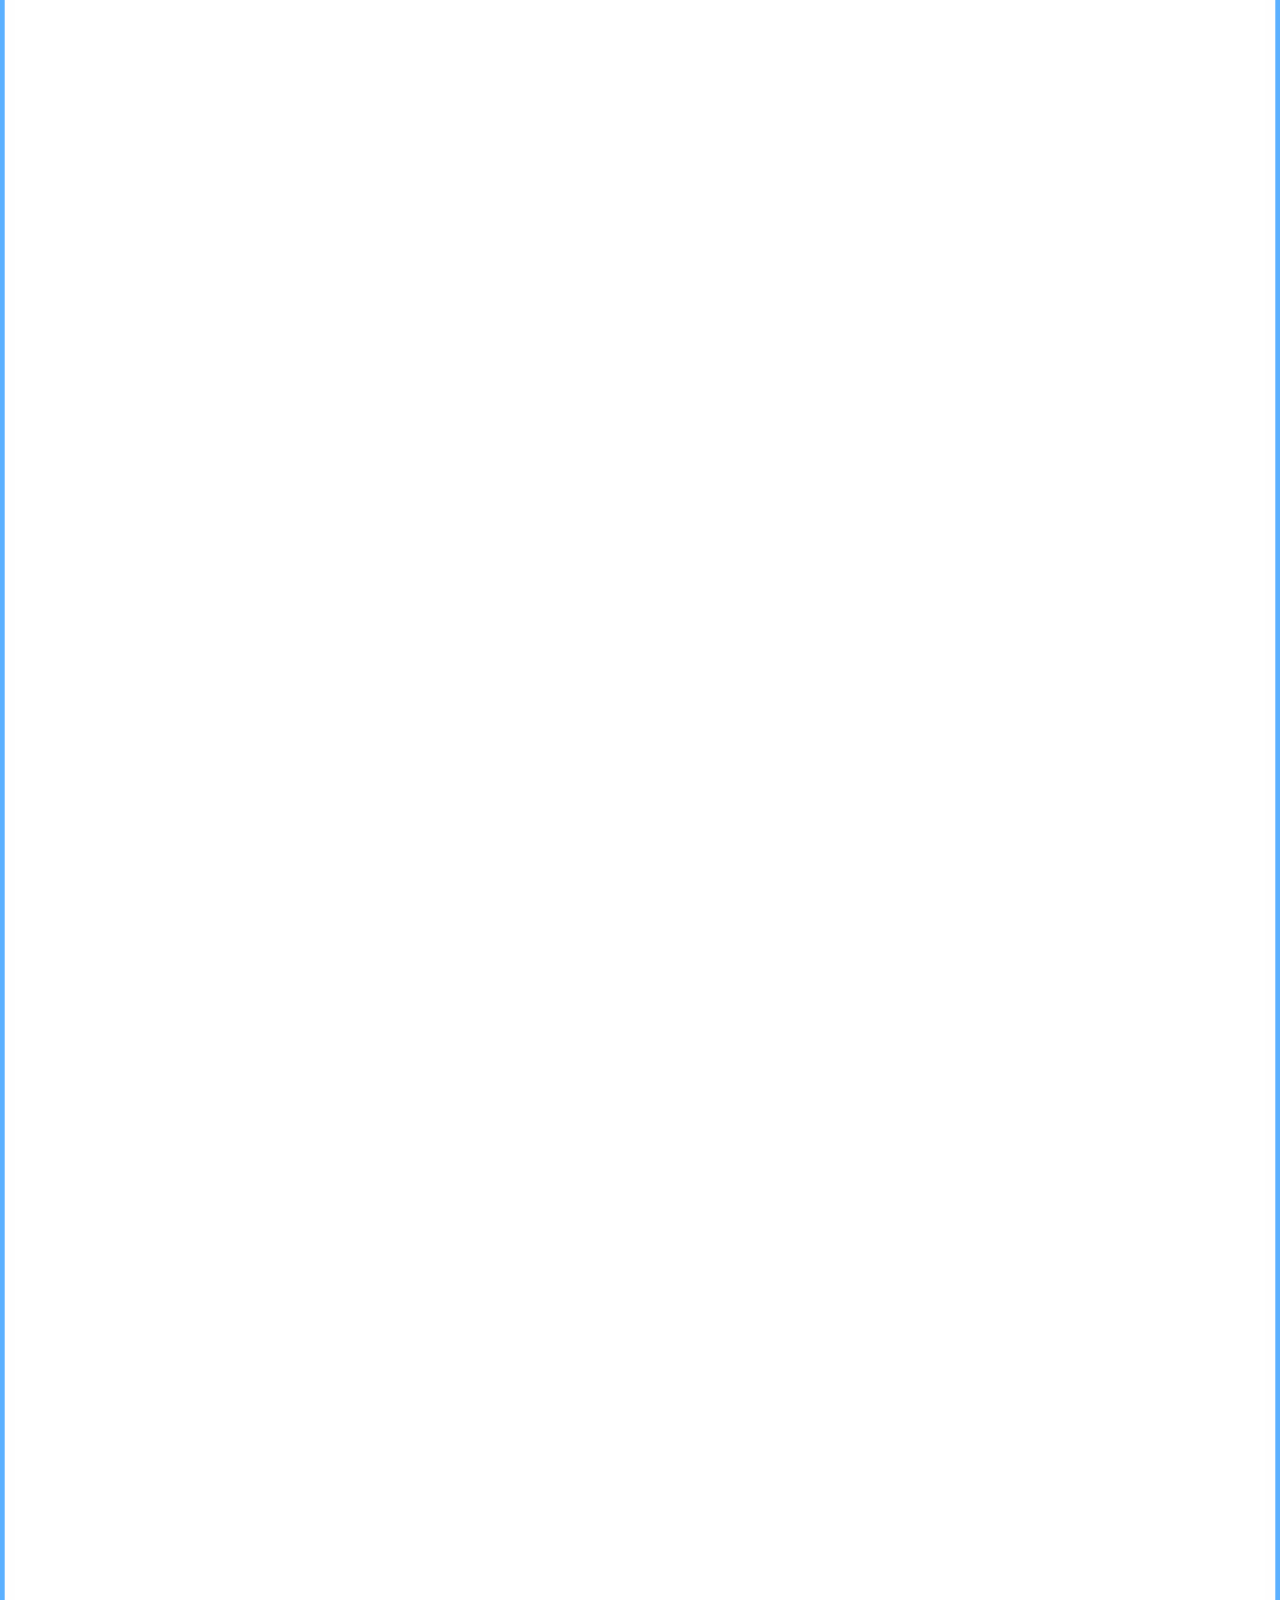
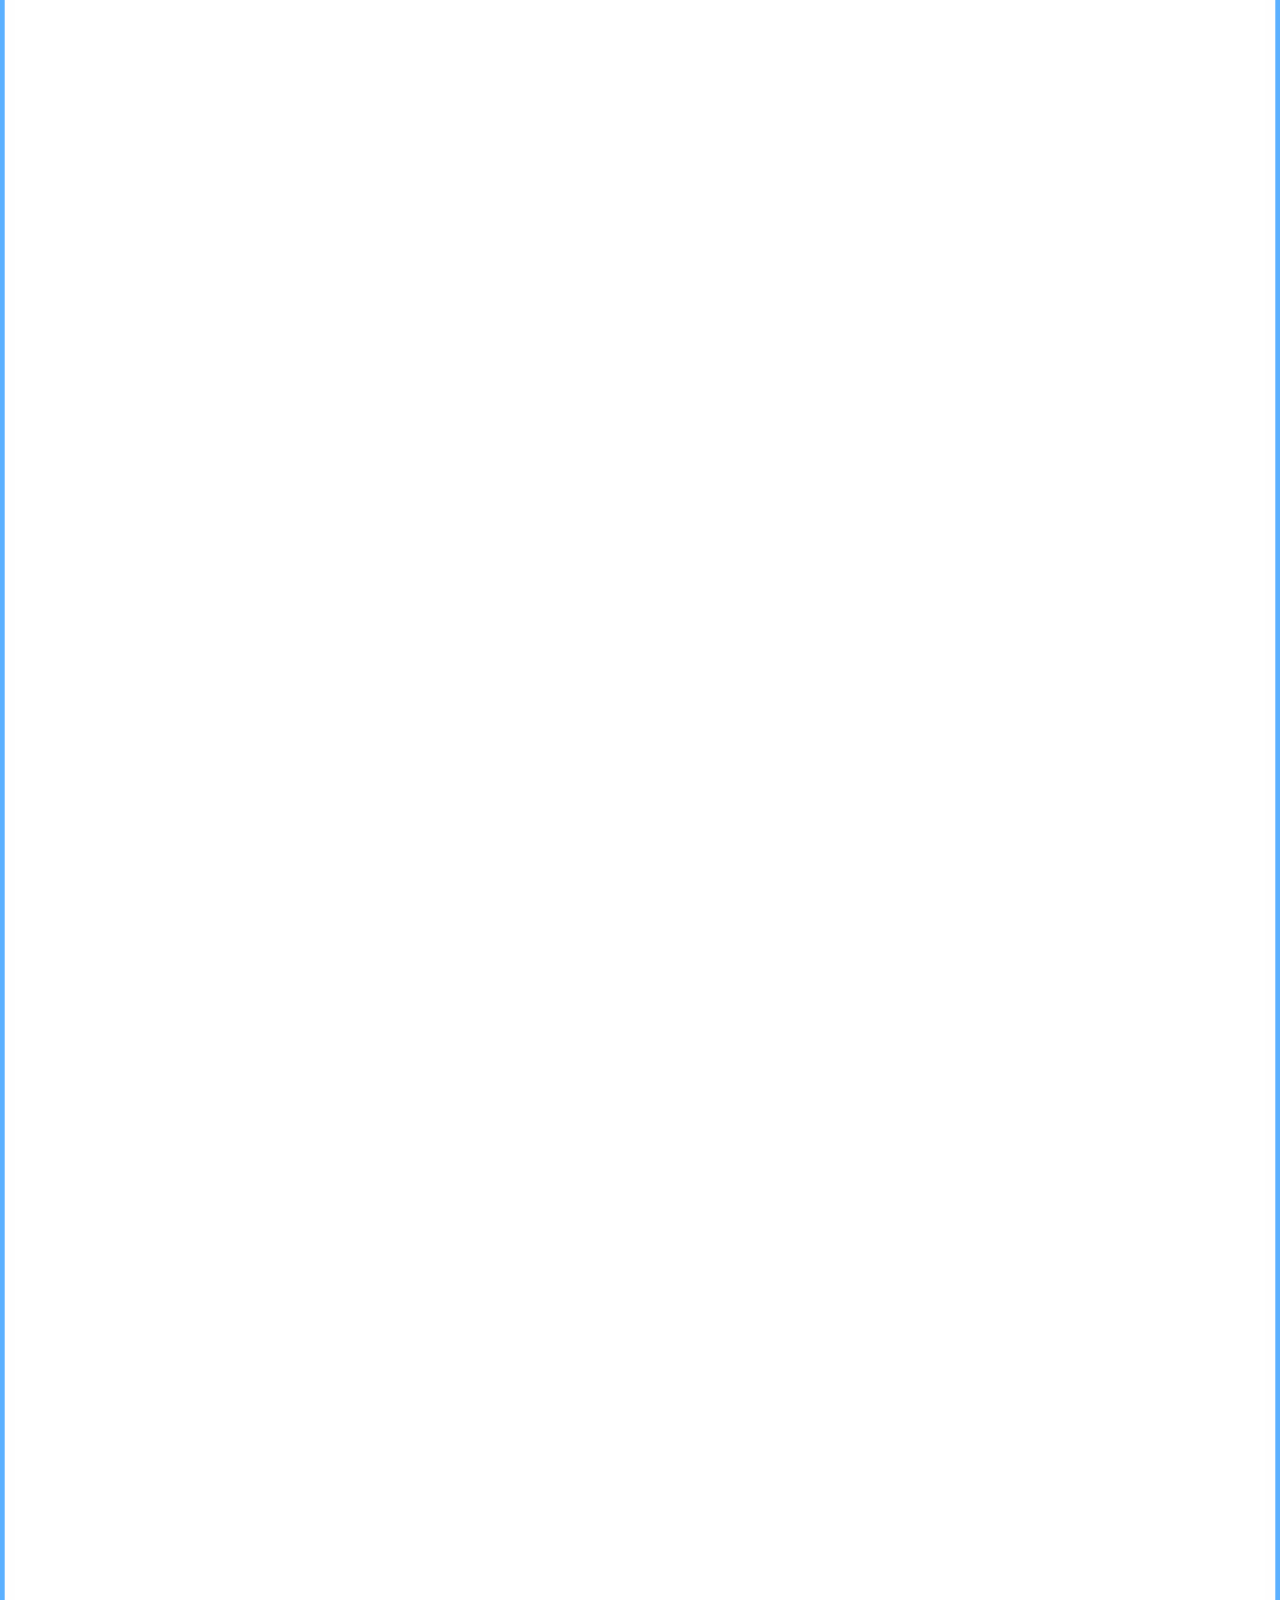
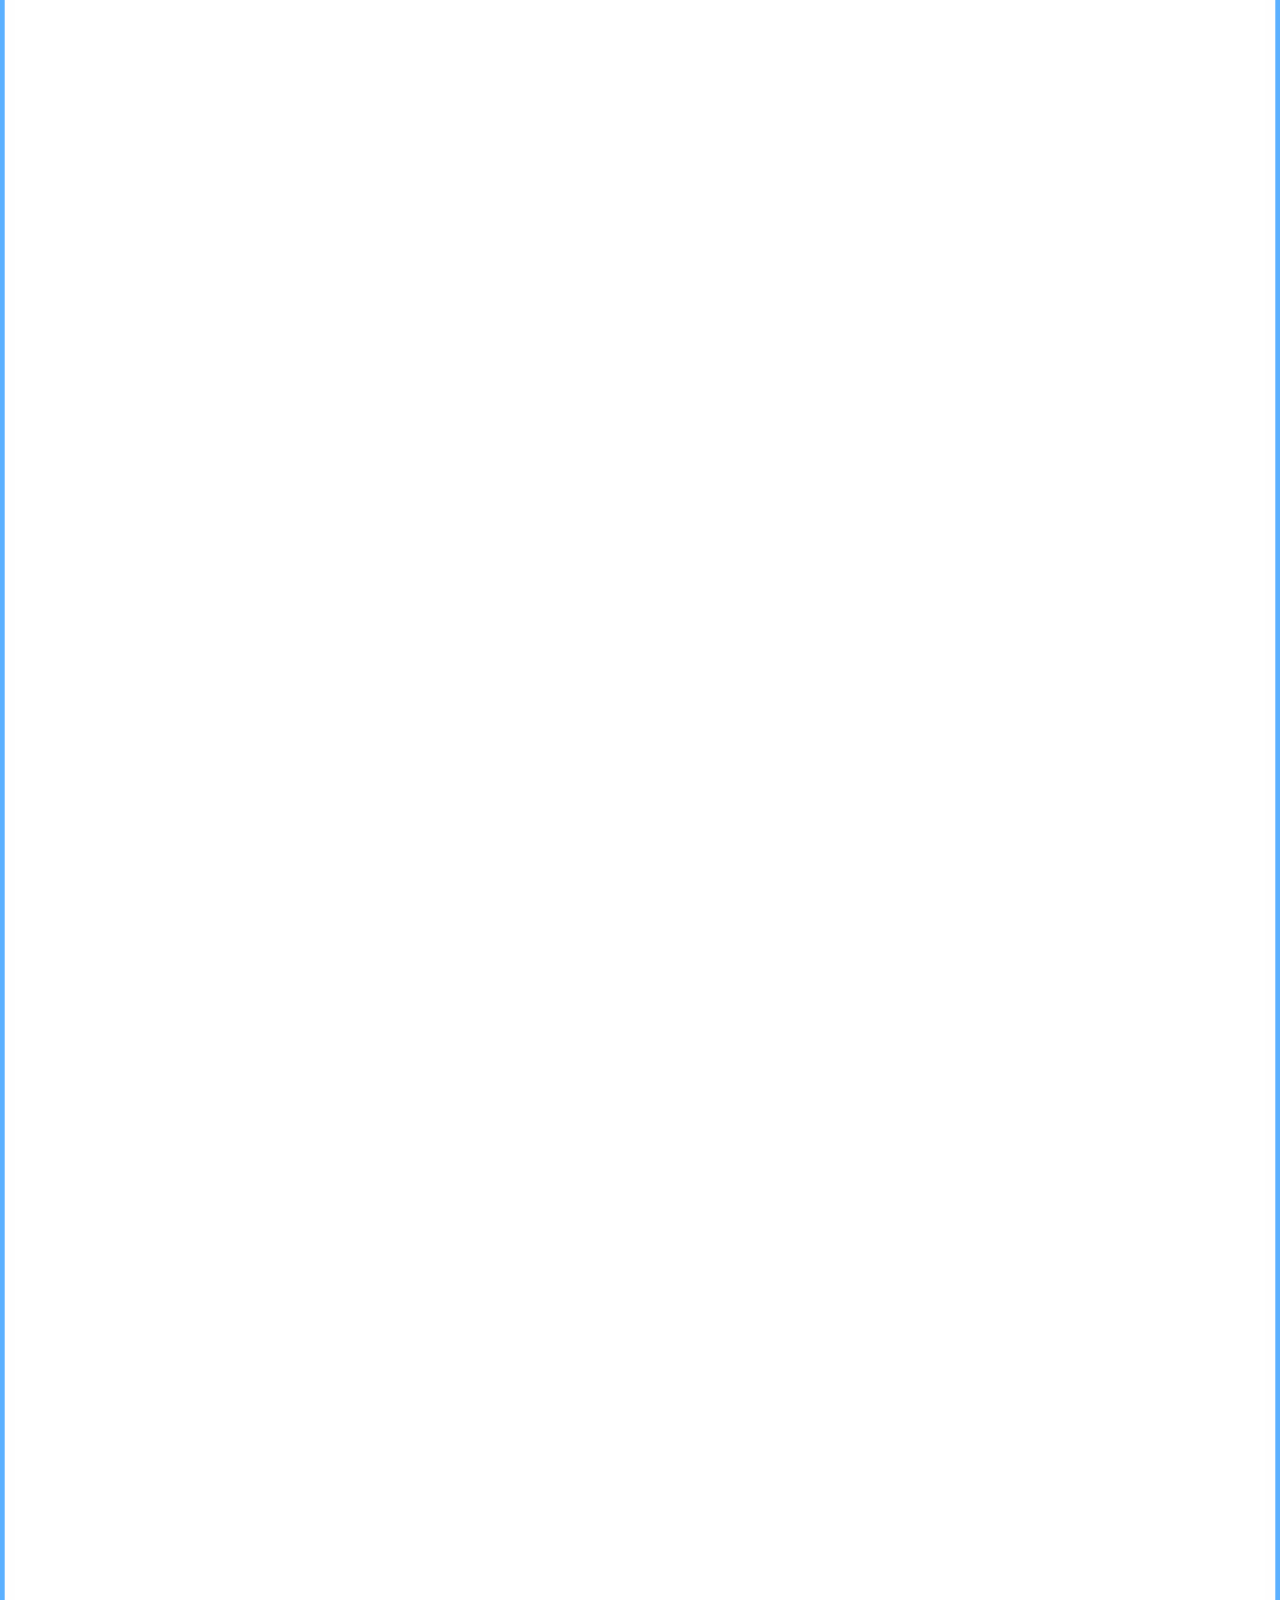
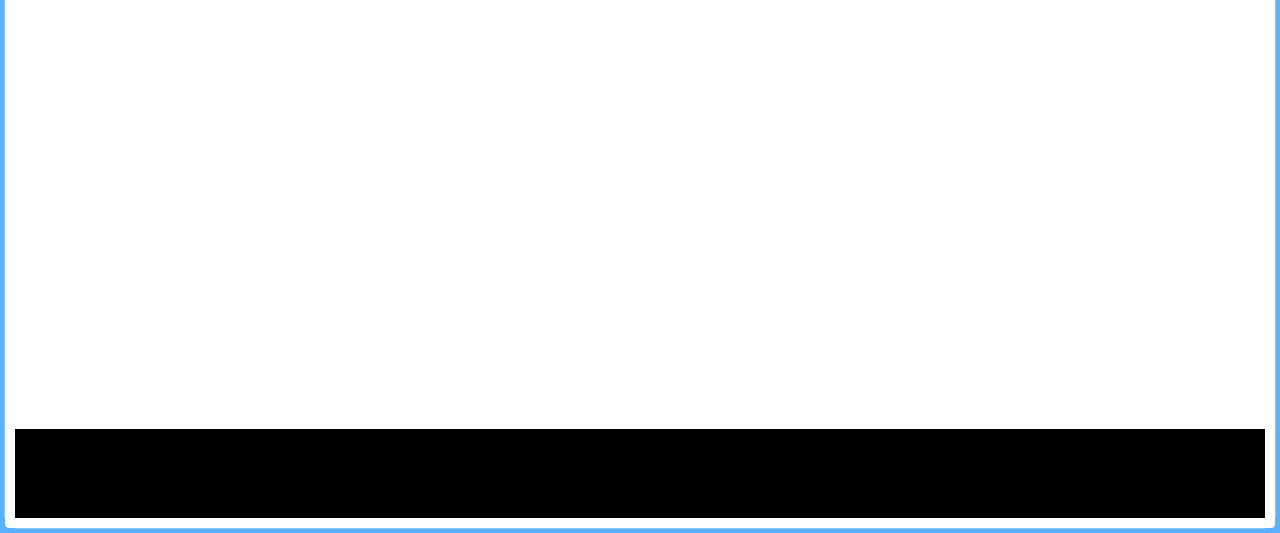
==== commit 92077185: "Update index.html" ====
--- a/index.html
+++ b/index.html
@@ -1,7 +1,7 @@
 f<!DOCTYPE html>
 <html>
 <head>
-  <!-- Site made with Mobirise AI Website Builder v0.01, https://ai.mobirise.com -->
+  <!-- Site made by Ansh Yadav contact at contactanshyadav@gmail.com -->
   <meta charset="UTF-8">
   <meta http-equiv="X-UA-Compatible" content="IE=edge">
   <meta name="generator" content="Mobirise AI v0.01, ai.mobirise.com">
@@ -597,12 +597,12 @@
     <div class="container">
       <div class="navbar-brand">
         <span class="navbar-logo">
-					<a href="https://mobiri.se">
+					<a href="#">
 						<img src="assets/images/photo-1580724495666-99f1d8d7f18f.jpeg" style="height: 4.3rem;">
 					</a>
 				</span>
 				<span class="navbar-caption-wrap">
-          <a class="navbar-caption text-black display-4" href="https://mobiri.se">LCM</a>
+          <a class="navbar-caption text-black display-4" href="#">LCM</a>
         </span>
       </div>
       <button class="navbar-toggler" type="button" data-toggle="collapse"
@@ -626,9 +626,9 @@
             <a class="nav-link link text-black display-4" href="#"
               aria-expanded="false">About</a>
           </li>
-          <li class="nav-item">
+        <!---  <li class="nav-item">
             <a class="nav-link link text-black display-4" href="#">Creators</a>
-          </li>
+          </li>--->
         </ul>
         <div class="navbar-buttons mbr-section-btn">
           <a class="btn btn-primary display-4" href="https://www.youtube.com/@LcmShort546?sub_confirmation=1">Subscribe Now !</a>
@@ -692,7 +692,7 @@
     margin: 0;
     border: 15px solid;
     text-align: left;
-    border-image: url(https://s.cdpn.io/3/border-tv_1.png) 25% repeat;
+    border-image: url(bg.png) 25% repeat;
     line-height: 1;
     background: white;
   }
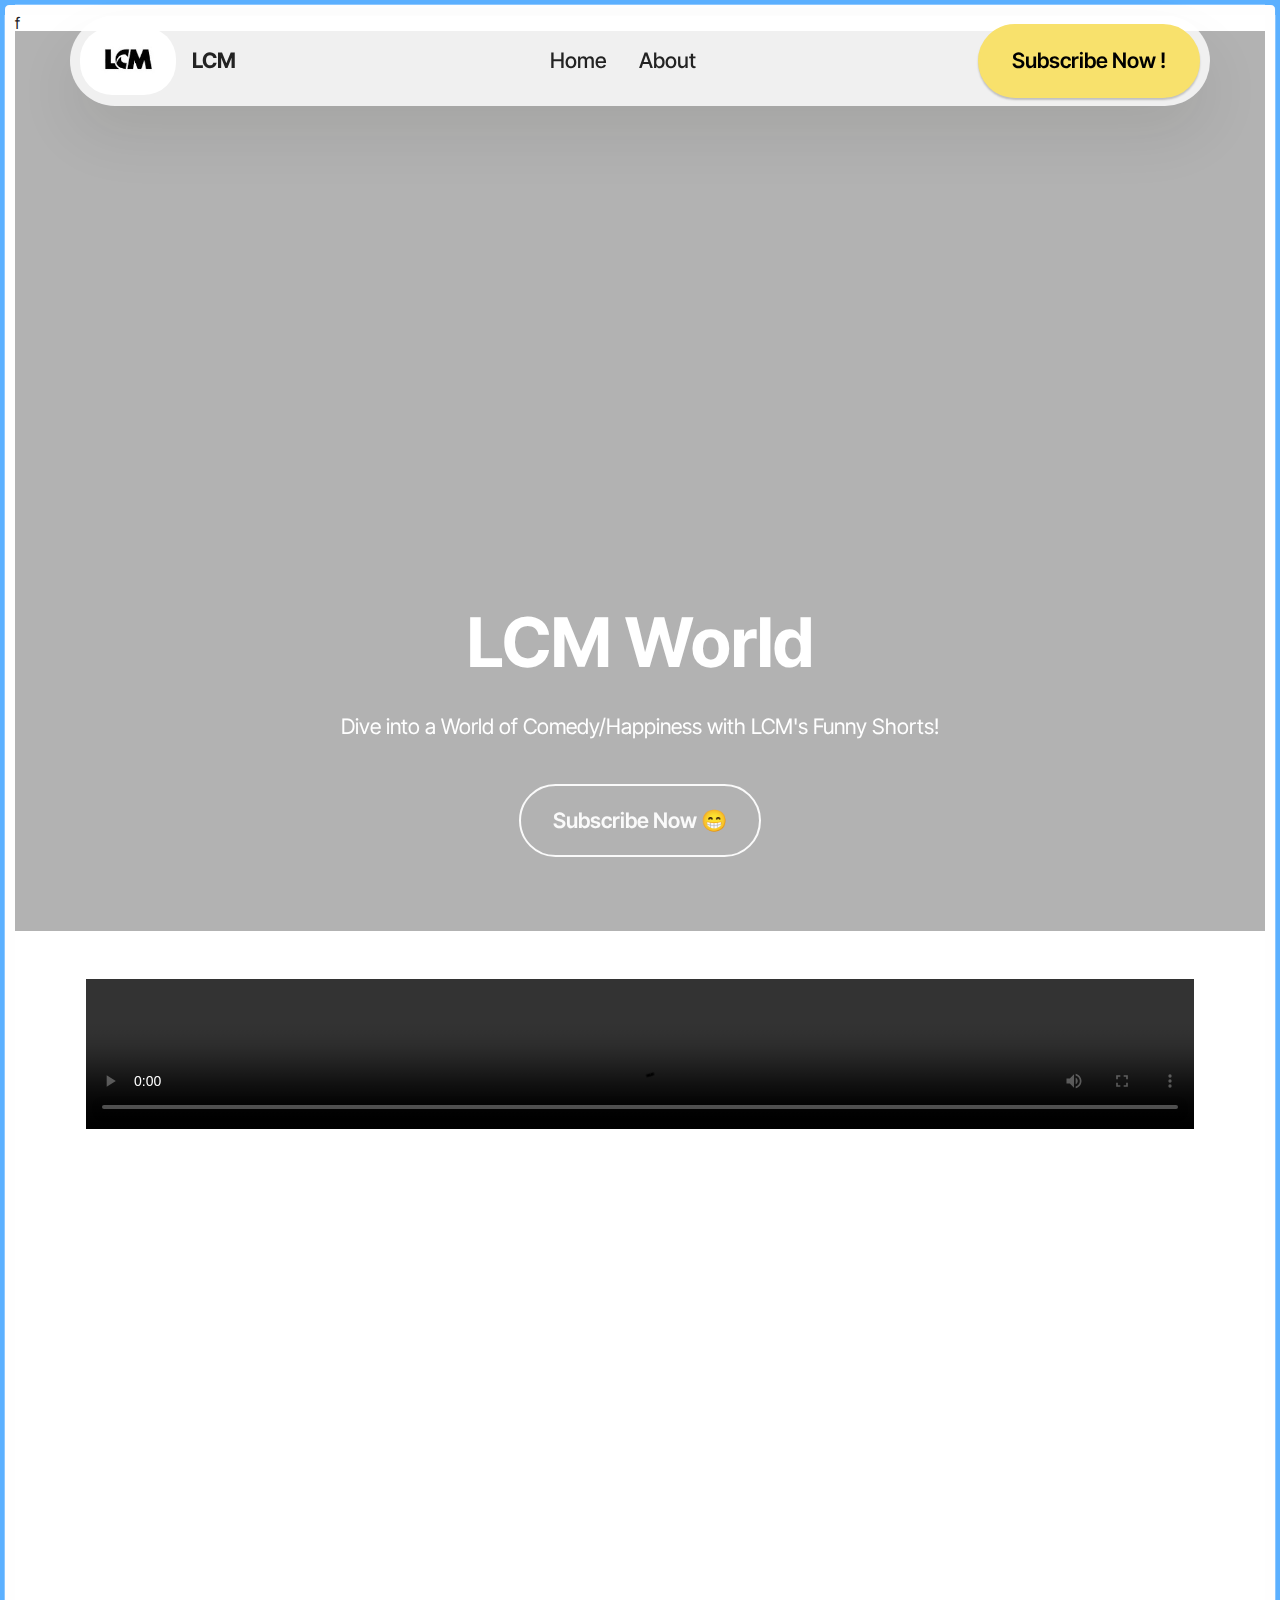
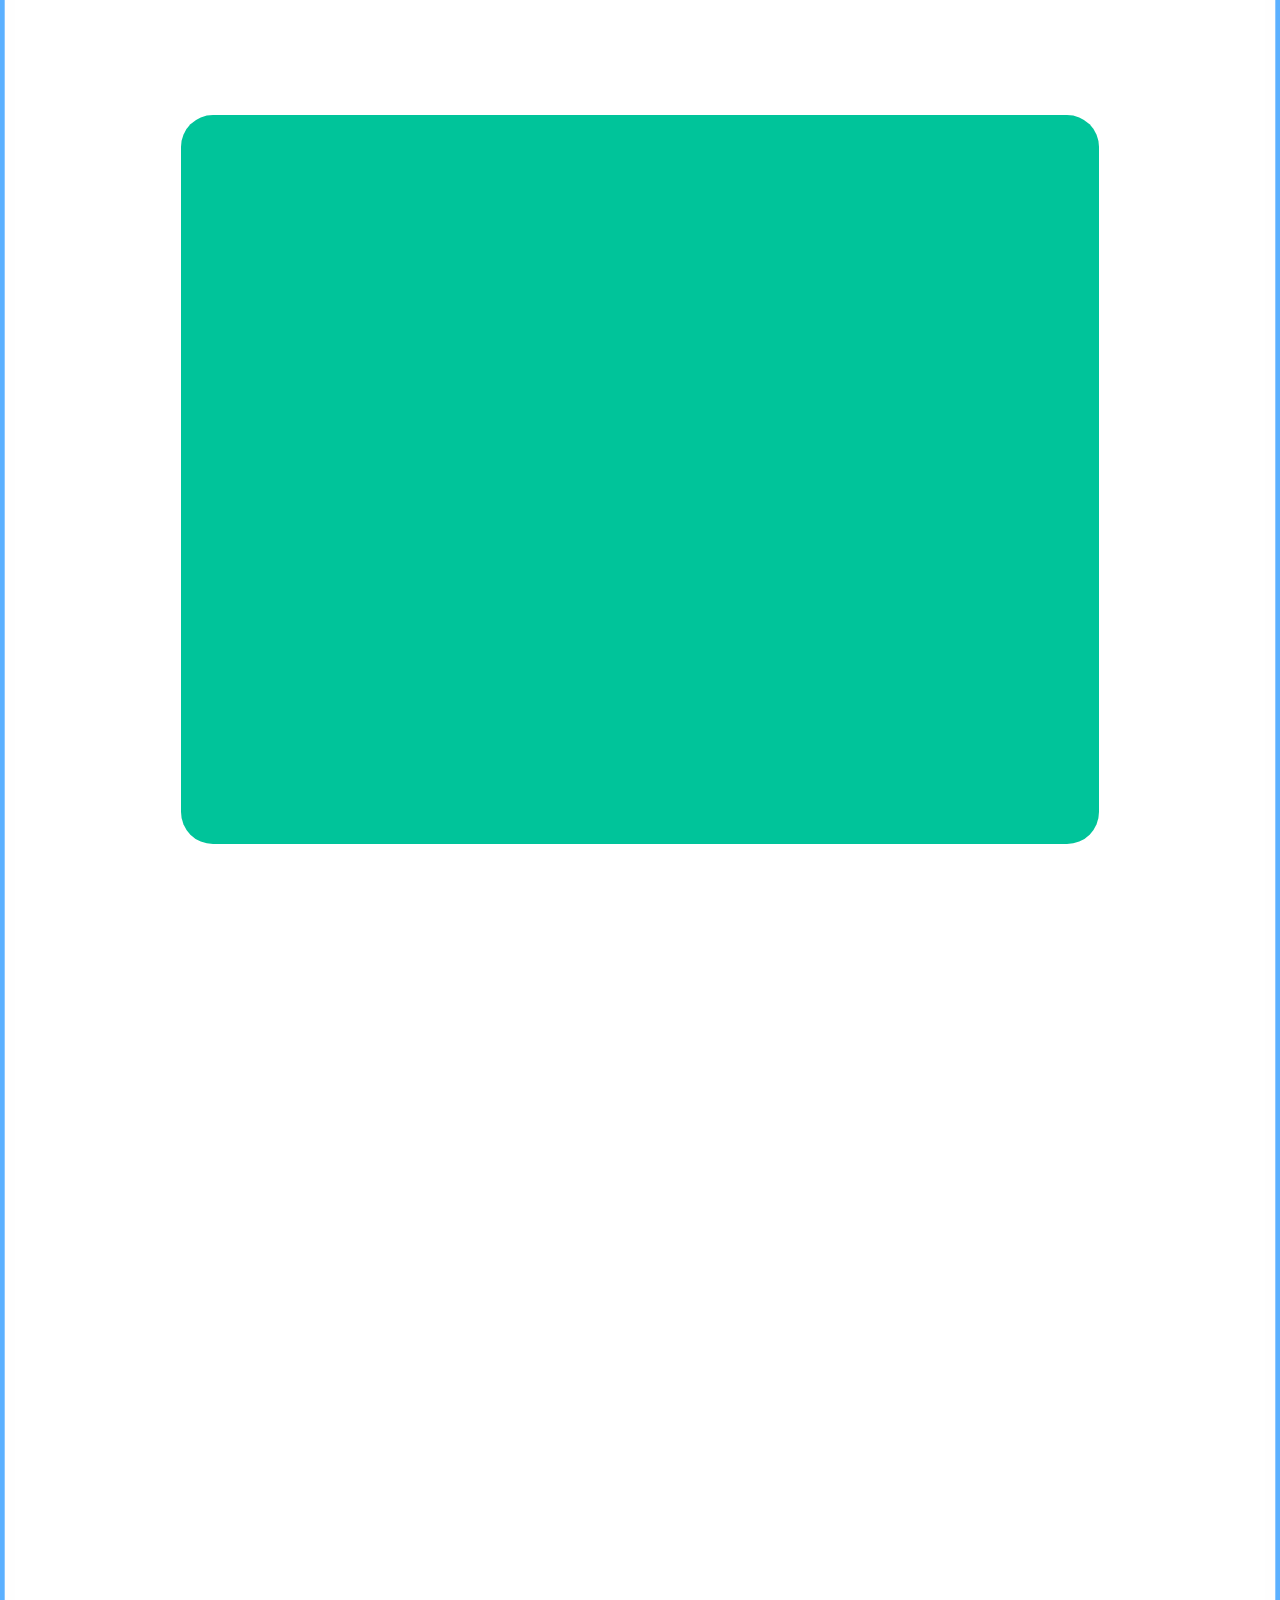
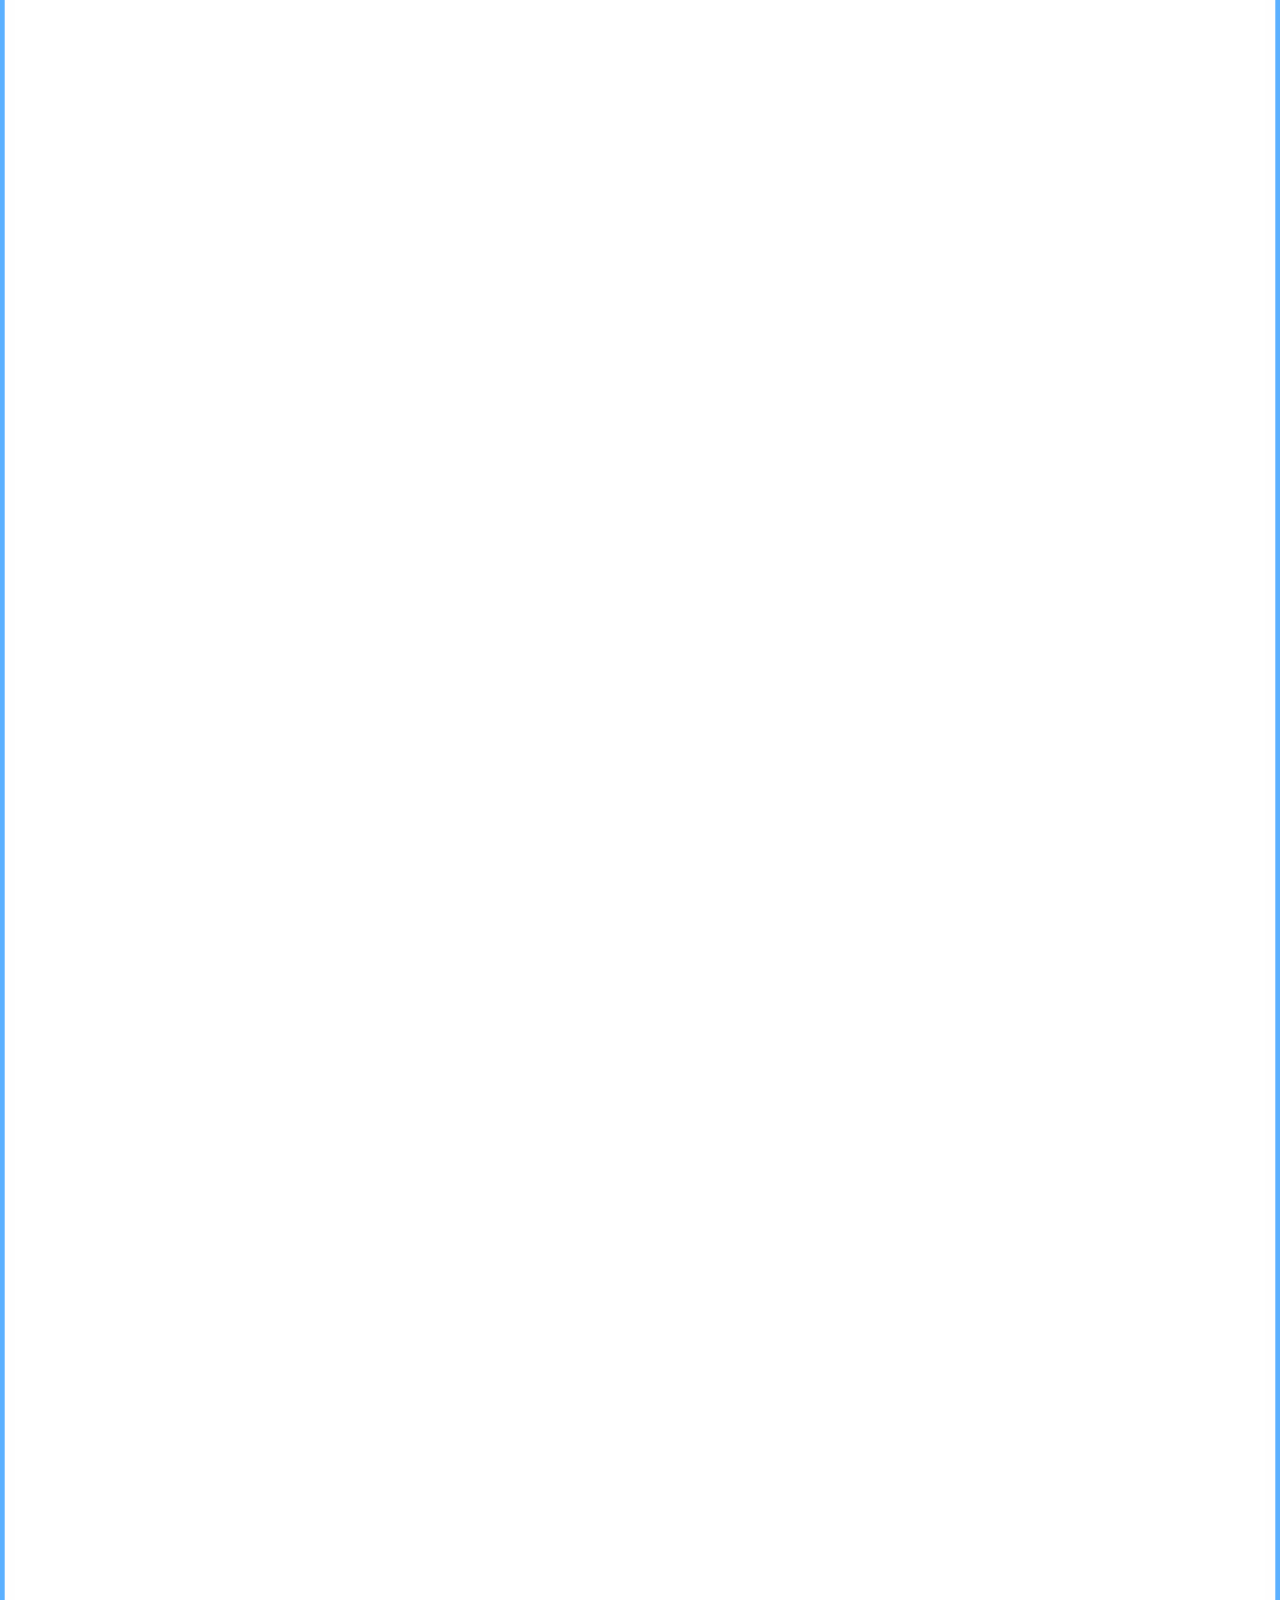
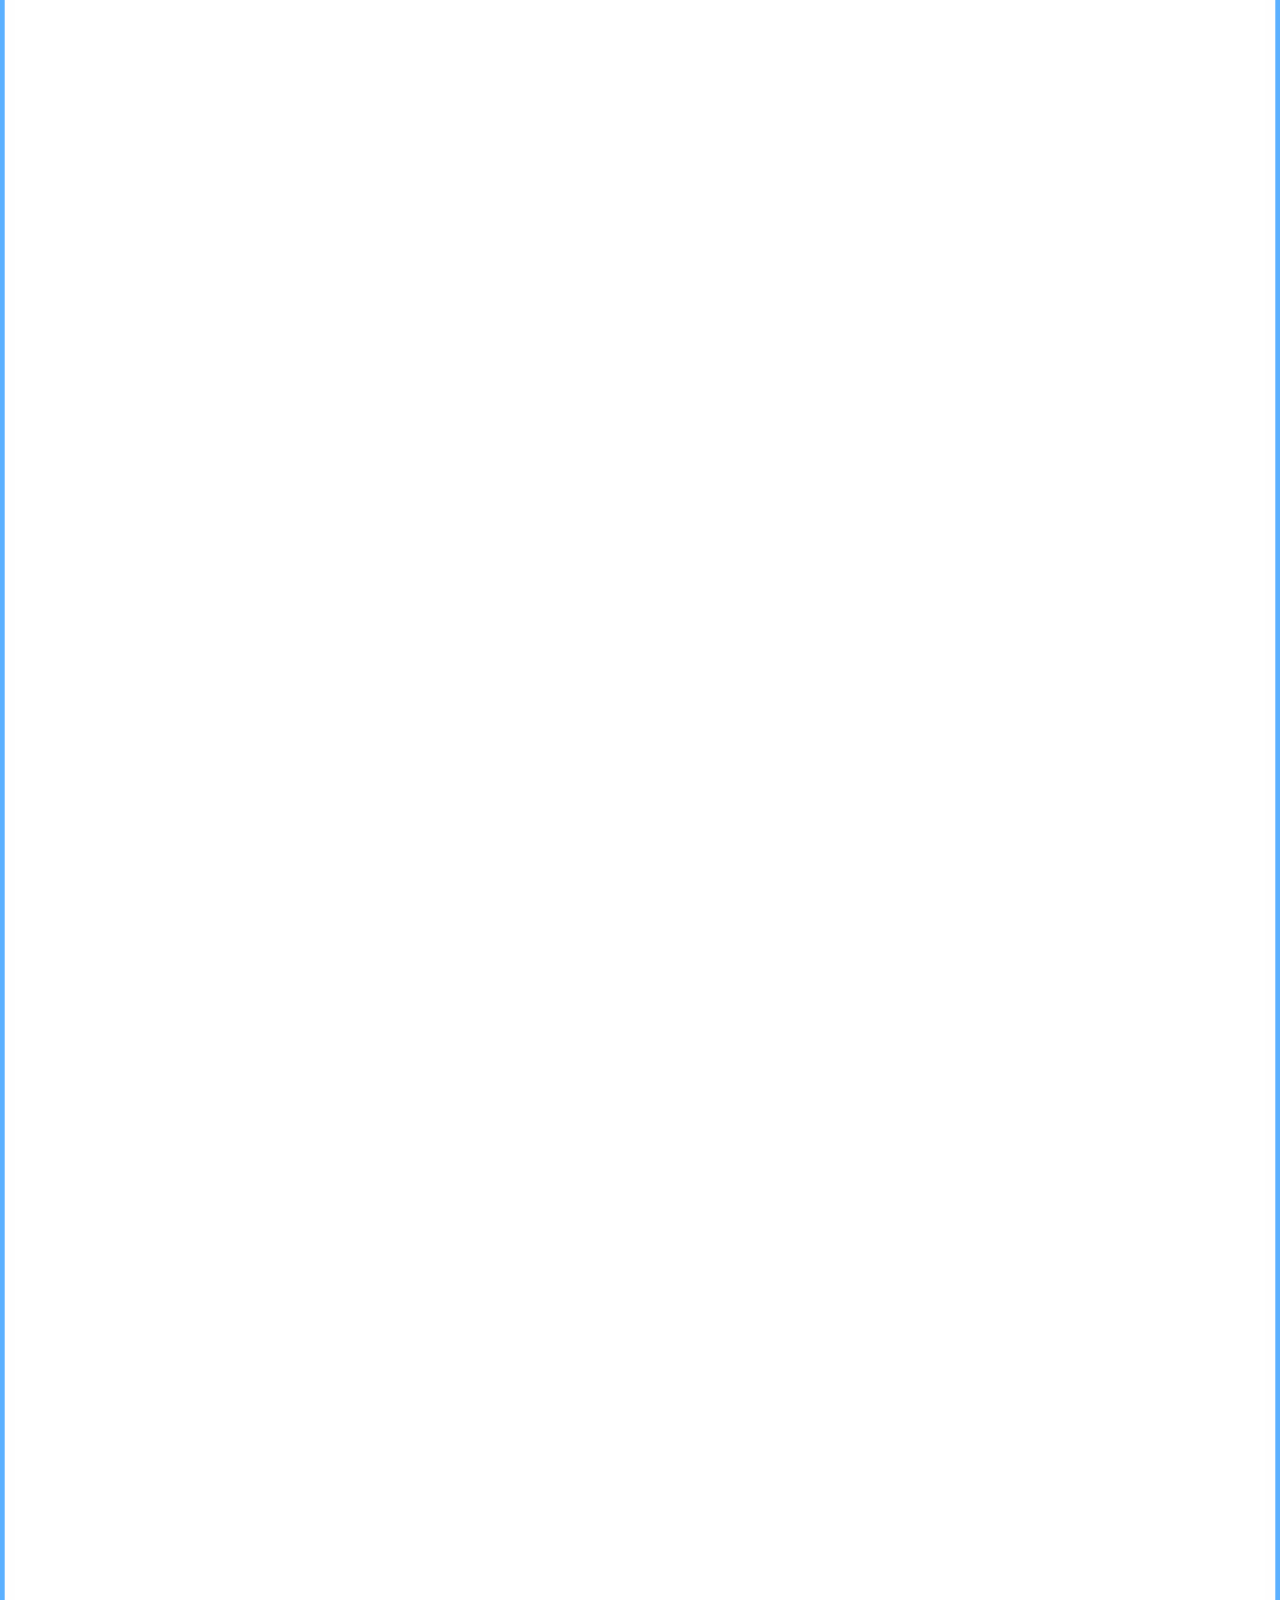
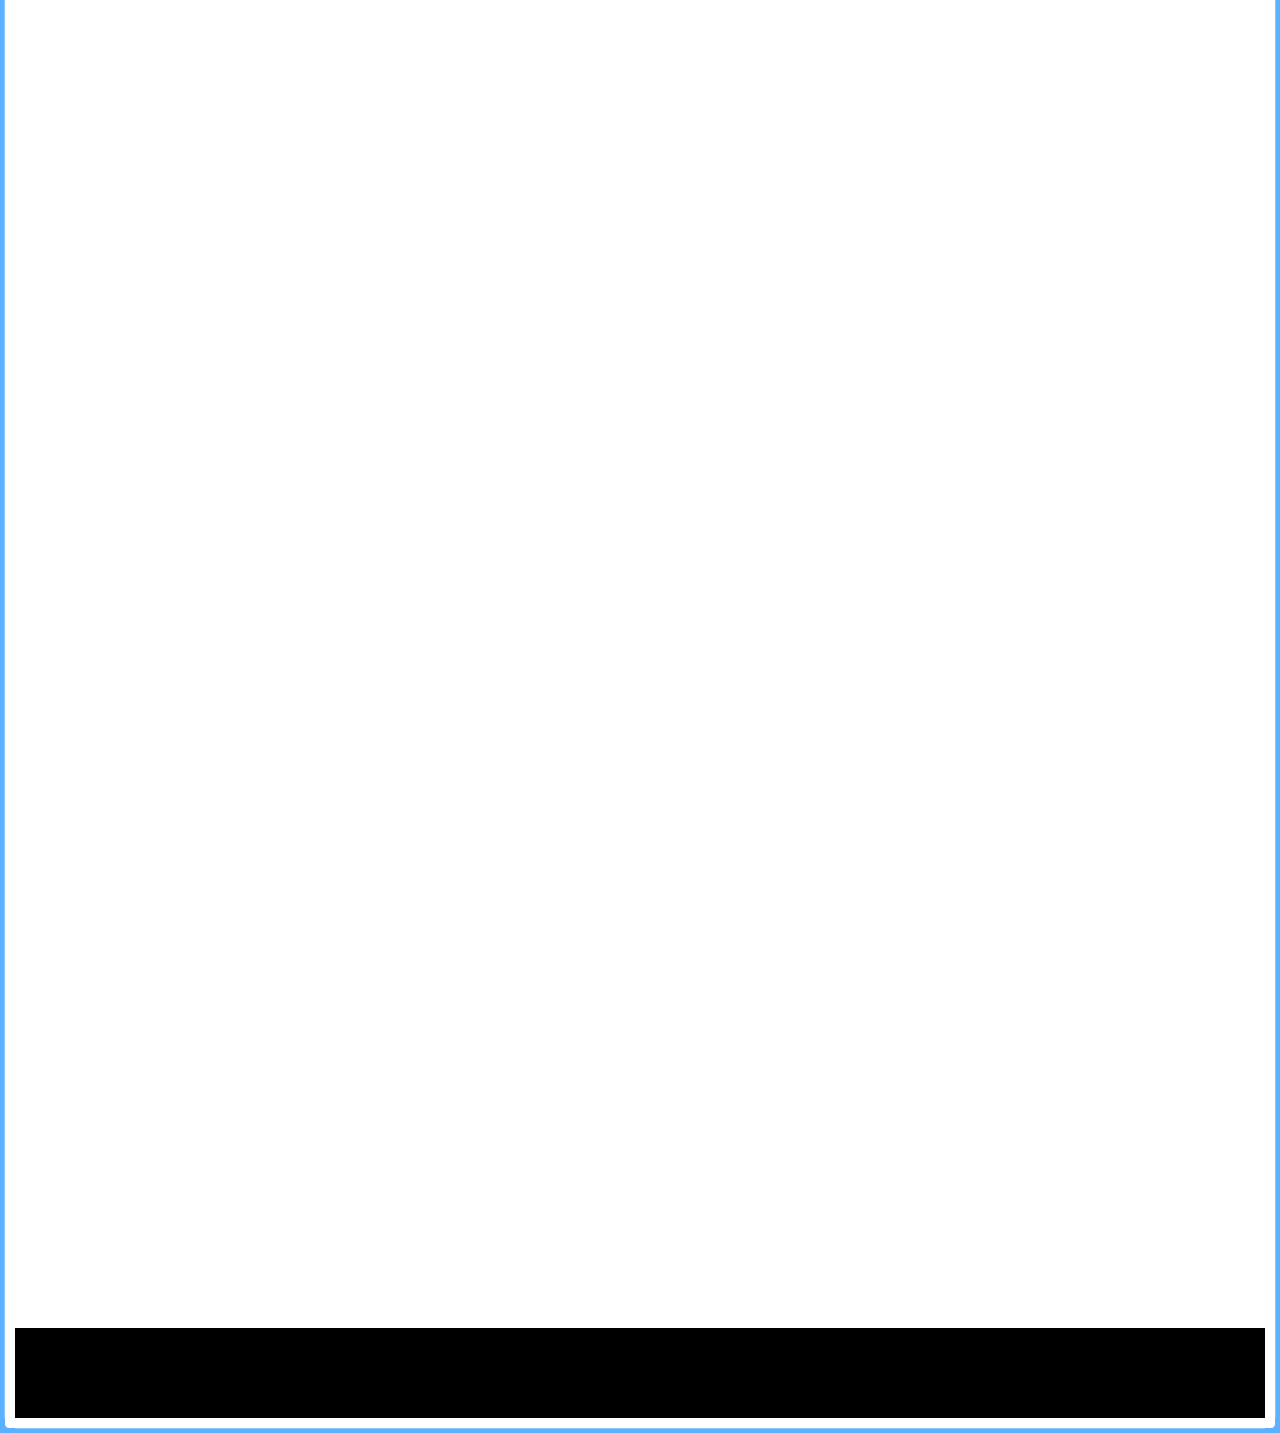
==== commit 340b2e95: "Update index.html" ====
--- a/index.html
+++ b/index.html
@@ -1735,7 +1735,7 @@
   justify-content: center;
 }
 </style>
-<section class="people04 cid-u7rxpW1owv" id="testimonials-3-u7rxpW1owv">
+<!---<section class="people04 cid-u7rxpW1owv" id="testimonials-3-u7rxpW1owv">
 	<div class="container">
 		<div class="row mb-5 justify-content-center">
 			<div class="col-12 mb-0 content-head">
@@ -1790,7 +1790,7 @@
 					</div>
 				</div>
 			</div>
-			<!---<div class="item features-without-image col-12 col-md-6 col-lg-4">
+			<div class="item features-without-image col-12 col-md-6 col-lg-4">
 				<div class="item-wrapper">
 					<div class="card-box align-left">
 						<p class="card-text mbr-fonts-style display-7">
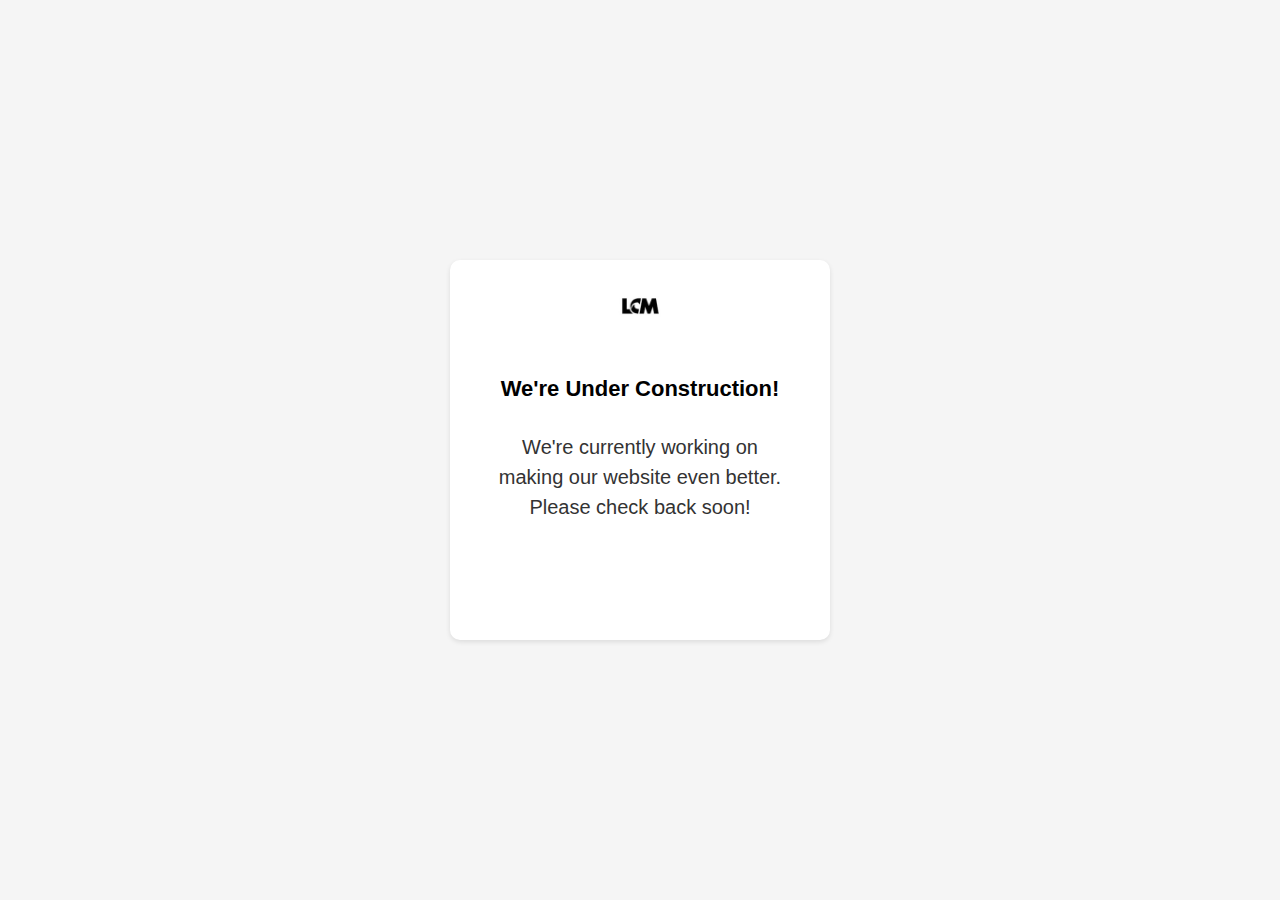
==== commit f2756148: "Create index.html" ====
--- a/index.html
+++ b/index.html
@@ -1,2223 +1,120 @@
-f<!DOCTYPE html>
-<html>
+<!DOCTYPE html>
+<html lang="en">
 <head>
-  <!-- Site made by Ansh Yadav contact at contactanshyadav@gmail.com -->
   <meta charset="UTF-8">
-  <meta http-equiv="X-UA-Compatible" content="IE=edge">
-  <meta name="generator" content="Mobirise AI v0.01, ai.mobirise.com">
-  <meta name="viewport" content="width=device-width, initial-scale=1, minimum-scale=1">
-  <link rel="shortcut icon" href="assets/images/logo5.png" type="image/x-icon">
-  <meta name="description" content="Check out the funniest shorts from LCM's YouTube channel on our website!">
+  <meta name="viewport" content="width=device-width, initial-scale=1.0">
+  <title>Under Construction</title>
+  <style>
+body {
+  font-family: Arial, sans-serif;
+  margin: 0;
+  display: flex;
+  flex-direction: column;
+  align-items: center;
+  justify-content: center; /* Center content vertically */
+  min-height: 100vh;
+  background-color: #f5f5f5;
+}
 
-  <title>LCM</title>
-  <link rel="stylesheet" href="assets/web/assets/mobirise-icons2/mobirise2.css">
-  <link rel="stylesheet" href="assets/parallax/jarallax.css">
-  <link rel="stylesheet" href="assets/bootstrap/css/bootstrap.min.css">
-  <link rel="stylesheet" href="assets/bootstrap/css/bootstrap-grid.min.css">
-  <link rel="stylesheet" href="assets/bootstrap/css/bootstrap-reboot.min.css">
-  <link rel="stylesheet" href="assets/dropdown/css/style.css">
-  <link rel="stylesheet" href="assets/socicon/css/styles.css">
-  <link rel="stylesheet" href="assets/animatecss/animate.css">
-  <link rel="stylesheet" href="assets/theme/css/style.css">
-  <link rel="preload" href="https://fonts.googleapis.com/css2?family=Inter+Tight:wght@400;700&display=swap" as="style" onload="this.onload=null;this.rel='stylesheet'">
-  <noscript><link rel="stylesheet" href="https://fonts.googleapis.com/css2?family=Inter+Tight:wght@400;700&display=swap"></noscript>
-  <link rel="preload" as="style" href="assets/mobirise/css/additional.css"><link rel="stylesheet" href="assets/mobirise/css/additional.css" type="text/css">
-  
-  
-
-  <style>:root{ --background: #E6F9F5; --dominant-color: #00C49A; --primary-color: #F8E16C; --secondary-color: #E49A7E; --success-color: #52DF9E; --danger-color: #E1505E; --warning-color: #FFCC32; --info-color: #3DD6F4; --background-text: #000000; --dominant-text: #FFFFFF; --primary-text: #000000; --secondary-text: #000000; --success-text: #000000; --danger-text: #FFFFFF; --warning-text: #000000; --info-text: #000000;}</style>
-</head>
-<body>
-
-
-    <style>
-.cid-u7rxpVYIDU  {
-  z-index: 1000;
-  width: 100%;
-  position: relative;
-}
-.cid-u7rxpVYIDU  .dropdown-item:before {
-  font-family: Moririse2 !important;
-  content: "\e966";
-  display: inline-block;
-  width: 0;
-  position: absolute;
-  left: 1rem;
-  top: 0.5rem;
-  margin-right: 0.5rem;
-  line-height: 1;
-  font-size: inherit;
-  vertical-align: middle;
-  text-align: center;
-  overflow: hidden;
-  transform: scale(0, 1);
-  transition: all 0.25s ease-in-out;
-}
-@media (max-width: 767px) {
-  .cid-u7rxpVYIDU  .navbar-toggler {
-    transform: scale(0.8);
-  }
-}
-.cid-u7rxpVYIDU  .navbar-brand {
-  flex-shrink: 0;
-  align-items: center;
-  margin-right: 0;
-  padding: 10px 0;
-  transition: all 0.3s;
-  word-break: break-word;
-  z-index: 1;
-}
-.cid-u7rxpVYIDU  .navbar-brand img {
-  max-width: 100%;
-  max-height: 100%;
-}
-.cid-u7rxpVYIDU  .navbar-brand .navbar-caption {
-  line-height: inherit !important;
-}
-.cid-u7rxpVYIDU  .navbar-brand .navbar-logo a {
-  outline: none;
-}
-.cid-u7rxpVYIDU  .navbar-nav {
-  margin: auto;
-  margin-left: 0;
-  margin-left: auto;
-}
-.cid-u7rxpVYIDU  .navbar-nav .nav-item {
-  padding: 0 !important;
-  transition: 0.3s all !important;
-}
-.cid-u7rxpVYIDU  .navbar-nav .nav-item .nav-link {
-  padding: 16px !important;
-  margin: 0 !important;
-  border-radius: 1rem !important;
-  transition: 0.3s all !important;
-}
-.cid-u7rxpVYIDU  .navbar-nav .nav-item .nav-link:hover {
-  background-color: rgba(27, 31, 10, 0.06);
-}
-.cid-u7rxpVYIDU  .navbar-nav .open .nav-link::after {
-  transform: rotate(180deg);
-}
-@media (min-width: 992px) {
-  .cid-u7rxpVYIDU  .navbar-nav .open .nav-link::before {
-    content: "";
-    width: 100%;
-    height: 20px;
-    top: 100%;
-    background: transparent;
-    position: absolute;
-  }
-}
-.cid-u7rxpVYIDU  .navbar-nav .dropdown-item {
-  padding: 12px !important;
-  border-radius: 0.5rem !important;
-  margin: 0 8px !important;
-  transition: 0.3s all !important;
-}
-.cid-u7rxpVYIDU  .navbar-nav .dropdown-item:hover {
-  background-color: rgba(27, 31, 10, 0.06);
-}
-@media (min-width: 992px) {
-  .cid-u7rxpVYIDU  .navbar-nav {
-    padding-left: 1.5rem;
-  }
-}
-.cid-u7rxpVYIDU  .nav-link {
-  width: fit-content;
-  position: relative;
-}
-.cid-u7rxpVYIDU  .navbar-logo {
-  margin: 0 !important;
-}
-@media (max-width: 767px) {
-  .cid-u7rxpVYIDU  .navbar-logo {
-    padding-left: 0;
-  }
-}
-.cid-u7rxpVYIDU  .navbar-caption {
-  padding-left: 1rem;
-  padding-right: 0.5rem;
-}
-@media (max-width: 767px) {
-  .cid-u7rxpVYIDU  .nav-dropdown {
-    padding-bottom: 0.5rem;
-  }
-}
-.cid-u7rxpVYIDU  .nav-dropdown .link.dropdown-toggle::after {
-  margin-left: 0.5rem;
-  margin-top: 0.2rem;
-  transition: 0.3s all;
-}
-.cid-u7rxpVYIDU  .container {
-  display: flex;
-  height: 90px;
-  padding: 0.5rem 0.6rem;
-  flex-wrap: nowrap;
-  background: rgba(255, 255, 255, 0.8) !important;
-  left: 0;
-  right: 0;
-  -webkit-box-pack: justify;
-  -ms-flex-pack: justify;
-  justify-content: flex-end;
-  -webkit-box-align: center;
-  -webkit-align-items: center;
-  -ms-flex-align: center;
-  align-items: center;
-  border-radius: 100vw;
-  margin-top: 1rem;
-  background-color: #ffffff;
-  box-shadow: 0 30px 60px 0 rgba(27, 31, 10, 0.08);
-}
-@media (max-width: 992px) {
-  .cid-u7rxpVYIDU  .container {
-    padding-right: 2rem;
-  }
-}
-@media (max-width: 767px) {
-  .cid-u7rxpVYIDU  .container {
-    width: 95%;
-    height: 56px !important;
-    padding-right: 1rem;
-    margin-top: 0rem;
-  }
-}
-.cid-u7rxpVYIDU  .iconfont-wrapper {
-  color: #000000 !important;
-  font-size: 1.5rem;
-  padding-right: 0.5rem;
-}
-.cid-u7rxpVYIDU  .dropdown-menu {
-  flex-wrap: wrap;
-  flex-direction: column;
-  max-width: 100%;
-  padding: 12px 4px !important;
-  border-radius: 1.5rem;
-  transition: 0.3s all !important;
-  min-width: auto;
-  background: #ffffff;
-  background: rgba(255, 255, 255, 0.8) !important;
-}
-.cid-u7rxpVYIDU  .nav-item:focus,
-.cid-u7rxpVYIDU  .nav-link:focus {
-  outline: none;
-}
-.cid-u7rxpVYIDU  .dropdown .dropdown-menu .dropdown-item {
-  width: auto;
-  transition: all 0.25s ease-in-out;
-}
-.cid-u7rxpVYIDU  .dropdown .dropdown-menu .dropdown-item::after {
-  right: 0.5rem;
-}
-.cid-u7rxpVYIDU  .dropdown .dropdown-menu .dropdown-item .mbr-iconfont {
-  margin-right: 0.5rem;
-  vertical-align: sub;
-}
-.cid-u7rxpVYIDU  .dropdown .dropdown-menu .dropdown-item .mbr-iconfont:before {
-  display: inline-block;
-  transform: scale(1, 1);
-  transition: all 0.25s ease-in-out;
-}
-.cid-u7rxpVYIDU  .collapsed .dropdown-menu .dropdown-item:before {
-  display: none;
-}
-.cid-u7rxpVYIDU  .collapsed .dropdown .dropdown-menu .dropdown-item {
-  padding: 0.235em 1.5em 0.235em 1.5em !important;
-  transition: none;
-  margin: 0 !important;
-}
-.cid-u7rxpVYIDU  .navbar {
-  min-height: 90px;
-  transition: all 0.3s;
-  border-bottom: 1px solid transparent;
-  background: transparent !important;
-  padding: 0 !important;
-  border: none !important;
-  box-shadow: none !important;
-  border-radius: 0 !important;
-}
-.cid-u7rxpVYIDU  .navbar.opened {
-  transition: all 0.3s;
-}
-.cid-u7rxpVYIDU  .navbar .dropdown-item {
-  padding: 0.5rem 1.8rem;
-}
-.cid-u7rxpVYIDU  .navbar .navbar-logo img {
-  min-width: 6rem;
-  object-fit: cover;
-}
-.cid-u7rxpVYIDU  .navbar .navbar-collapse {
-  z-index: 1;
-  justify-content: flex-end;
-}
-.cid-u7rxpVYIDU  .navbar.collapsed {
-  justify-content: center;
-}
-.cid-u7rxpVYIDU  .navbar.collapsed .nav-item .nav-link::before {
-  display: none;
-}
-.cid-u7rxpVYIDU  .navbar.collapsed.opened .dropdown-menu {
-  top: 0;
-}
-@media (min-width: 992px) {
-  .cid-u7rxpVYIDU  .navbar.collapsed.opened:not(.navbar-short) .navbar-collapse {
-    max-height: calc(98.5vh - 3rem);
-  }
-}
-.cid-u7rxpVYIDU  .navbar.collapsed .dropdown-menu .dropdown-submenu {
-  left: 0 !important;
-}
-.cid-u7rxpVYIDU  .navbar.collapsed .dropdown-menu .dropdown-item:after {
-  right: auto;
-}
-.cid-u7rxpVYIDU  .navbar.collapsed .dropdown-menu .dropdown-toggle[data-toggle="dropdown-submenu"]:after {
-  margin-left: 0.5rem;
-  margin-top: 0.2rem;
-  border-top: 0.35em solid;
-  border-right: 0.35em solid transparent;
-  border-left: 0.35em solid transparent;
-  border-bottom: 0;
-  top: 41%;
-}
-.cid-u7rxpVYIDU  .navbar.collapsed ul.navbar-nav li {
-  margin: auto;
-}
-.cid-u7rxpVYIDU  .navbar.collapsed .dropdown-menu .dropdown-item {
-  padding: 0.25rem 1.5rem;
+.container {
+  padding: 20px;
   text-align: center;
 }
-.cid-u7rxpVYIDU  .navbar.collapsed .icons-menu {
-  padding-left: 0;
-  padding-right: 0;
-  padding-top: 0.5rem;
-  padding-bottom: 0.5rem;
+
+.under-construction {
+  background-color: #fff;
+  border-radius: 10px;
+  padding: 40px;
+  box-shadow: 0 2px 5px rgba(0, 0, 0, 0.1);
+  display: flex;
+  flex-direction: column;
+  align-items: center;
+  justify-content: center;
+  position: relative; /* Required for animation positioning */
+  cursor: pointer;
+  transition: background-color 0.5s ease-in-out;
+  width: 300px; /* Adjust width as needed */
+  height: 300px; /* Adjust height as needed */
+  margin: 0 auto; /* Ensures equal space on both sides */
 }
-@media (max-width: 767px) {
-  .cid-u7rxpVYIDU  .navbar {
-    min-height: 72px;
-  }
-  .cid-u7rxpVYIDU  .navbar .navbar-logo img {
-    height: 2.5rem !important;
-    min-width: 2.5rem !important;
-  }
-}
-@media (max-width: 991px) {
-  .cid-u7rxpVYIDU  .navbar .nav-item .nav-link::before {
-    display: none;
-  }
-  .cid-u7rxpVYIDU  .navbar.opened .dropdown-menu {
-    top: 0;
-  }
-  .cid-u7rxpVYIDU  .navbar .dropdown-menu .dropdown-submenu {
-    left: 0 !important;
-  }
-  .cid-u7rxpVYIDU  .navbar .dropdown-menu .dropdown-item:after {
-    right: auto;
-  }
-  .cid-u7rxpVYIDU  .navbar .dropdown-menu .dropdown-toggle[data-toggle="dropdown-submenu"]:after {
-    margin-left: 0.5rem;
-    margin-top: 0.2rem;
-    border-top: 0.35em solid;
-    border-right: 0.35em solid transparent;
-    border-left: 0.35em solid transparent;
-    border-bottom: 0;
-    top: 40%;
-  }
-  .cid-u7rxpVYIDU  .navbar .dropdown-menu .dropdown-item {
-    padding: 0.25rem 1.5rem !important;
-    text-align: center;
-  }
-  .cid-u7rxpVYIDU  .navbar .navbar-brand {
-    flex-shrink: initial;
-    flex-basis: auto;
-    word-break: break-word;
-    padding-right: 10px;
-  }
-  .cid-u7rxpVYIDU  .navbar .navbar-toggler {
-    flex-basis: auto;
-  }
-  .cid-u7rxpVYIDU  .navbar .icons-menu {
-    padding-left: 0;
-    padding-top: 0.5rem;
-    padding-bottom: 0.5rem;
-  }
-}
-.cid-u7rxpVYIDU  .navbar.navbar-short .navbar-logo img {
-  height: 2rem;
-}
-.cid-u7rxpVYIDU  .dropdown-item.active,
-.cid-u7rxpVYIDU  .dropdown-item:active {
+
+.under-construction.clicked {
   background-color: transparent;
 }
-.cid-u7rxpVYIDU  .navbar-expand-lg .navbar-nav .nav-link {
-  padding: 0;
+
+.under-construction img.image {
+  position: absolute;
+  top: 0;
+  left: 0;
+  width: 100%;
+  height: 100%;
+  opacity: 0;
+  transition: opacity 0.5s ease-in-out;
 }
-.cid-u7rxpVYIDU  .nav-dropdown .link.dropdown-toggle {
-  margin-right: 1.667em;
+
+.under-construction.clicked img.image {
+  opacity: 1;
 }
-.cid-u7rxpVYIDU  .nav-dropdown .link.dropdown-toggle[aria-expanded="true"] {
-  margin-right: 0;
-  padding: 0.667em 1.667em;
+
+.under-construction img.logo {
+  opacity: 1;
+  transition: opacity 0.5s ease-in-out;
+  width: 75px;
+  height: 75px;
+  position: absolute;
+  top: 10px;
+  left: 50%;
+  transform: translateX(-50%);
 }
-.cid-u7rxpVYIDU  .navbar.navbar-expand-lg .dropdown .dropdown-menu {
-  background: #ffffff;
+
+.under-construction.clicked img.logo {
+  opacity: 0;
 }
-.cid-u7rxpVYIDU  .navbar.navbar-expand-lg .dropdown .dropdown-menu .dropdown-submenu {
-  margin: 0;
-  left: 105%;
-  transform: none;
-  top: -12px;
+
+h2 {
+  font-size: 22px;
+  margin-bottom: 10px;
 }
-.cid-u7rxpVYIDU  .navbar .dropdown.open > .dropdown-menu {
-  display: flex;
+
+p {
+  font-size: 20px;
+  color: #333;
+  line-height: 1.5;
 }
-.cid-u7rxpVYIDU  ul.navbar-nav {
-  flex-wrap: wrap;
-}
-.cid-u7rxpVYIDU  .navbar-buttons {
-  text-align: center;
-  min-width: 140px;
-}
-@media (max-width: 992px) {
-  .cid-u7rxpVYIDU  .navbar-buttons {
-    text-align: left;
-  }
-}
-.cid-u7rxpVYIDU  button.navbar-toggler {
-  outline: none;
-  width: 31px;
-  height: 20px;
-  cursor: pointer;
-  transition: all 0.2s;
-  position: relative;
-  align-self: center;
-}
-.cid-u7rxpVYIDU  button.navbar-toggler .hamburger span {
-  position: absolute;
-  right: 0;
-  width: 30px;
-  height: 2px;
-  border-right: 5px;
-  background-color: #000000;
-}
-.cid-u7rxpVYIDU  button.navbar-toggler .hamburger span:nth-child(1) {
-  top: 0;
-  transition: all 0.2s;
-}
-.cid-u7rxpVYIDU  button.navbar-toggler .hamburger span:nth-child(2) {
-  top: 8px;
-  transition: all 0.15s;
-}
-.cid-u7rxpVYIDU  button.navbar-toggler .hamburger span:nth-child(3) {
-  top: 8px;
-  transition: all 0.15s;
-}
-.cid-u7rxpVYIDU  button.navbar-toggler .hamburger span:nth-child(4) {
-  top: 16px;
-  transition: all 0.2s;
-}
-.cid-u7rxpVYIDU  nav.opened .hamburger span:nth-child(1) {
-  top: 8px;
-  width: 0;
-  opacity: 0;
-  right: 50%;
-  transition: all 0.2s;
-}
-.cid-u7rxpVYIDU  nav.opened .hamburger span:nth-child(2) {
-  transform: rotate(45deg);
-  transition: all 0.25s;
-}
-.cid-u7rxpVYIDU  nav.opened .hamburger span:nth-child(3) {
-  transform: rotate(-45deg);
-  transition: all 0.25s;
-}
-.cid-u7rxpVYIDU  nav.opened .hamburger span:nth-child(4) {
-  top: 8px;
-  width: 0;
-  opacity: 0;
-  right: 50%;
-  transition: all 0.2s;
-}
-.cid-u7rxpVYIDU  .navbar-dropdown {
-  padding: 0 1rem;
-}
-.cid-u7rxpVYIDU  a.nav-link {
-  display: flex;
-  align-items: center;
-  justify-content: center;
-}
-.cid-u7rxpVYIDU  .icons-menu {
-  flex-wrap: nowrap;
-  display: flex;
-  justify-content: center;
-  padding-left: 1rem;
-  padding-right: 1rem;
-  padding-top: 0.3rem;
-  text-align: center;
-}
-@media (max-width: 992px) {
-  .cid-u7rxpVYIDU  .icons-menu {
-    justify-content: flex-start;
-    margin-bottom: 0.5rem;
-  }
-}
-@media screen and (-ms-high-contrast: active), (-ms-high-contrast: none) {
-  .cid-u7rxpVYIDU  .navbar {
-    height: 70px;
-  }
-  .cid-u7rxpVYIDU  .navbar.opened {
-    height: auto;
-  }
-  .cid-u7rxpVYIDU  .nav-item .nav-link:hover::before {
-    width: 175%;
-    max-width: calc(100% + 2rem);
-    left: -1rem;
-  }
-}
-.cid-u7rxpVYIDU  .navbar .dropdown > .dropdown-menu {
-  display: none;
-  width: max-content;
-  max-width: 500px !important;
-  transform: translateX(-50%);
-  top: calc(100% + 20px);
-  left: 50%;
-}
-.cid-u7rxpVYIDU  .navbar .dropdown > .dropdown-menu .dropdown-item {
-  line-height: 1 !important;
-}
-.cid-u7rxpVYIDU  .navbar .dropdown > .dropdown-menu .dropdown .dropdown-item {
-  align-items: center;
-  display: flex;
-  height: max-content !important;
-  min-height: max-content !important;
-}
-.cid-u7rxpVYIDU  .navbar .dropdown > .dropdown-menu .dropdown .dropdown-item::after {
-  display: inline-block;
-  position: static;
-  margin-left: 0.5rem;
-  margin-top: 0;
-  margin-right: 0;
-  margin-bottom: 0;
-  transition: 0.3s all;
-  transform: rotate(-90deg);
-}
-.cid-u7rxpVYIDU  .navbar .dropdown > .dropdown-menu .dropdown.open .dropdown-item::after {
-  transform: rotate(0deg);
-}
-.cid-u7rxpVYIDU  .mbr-section-btn {
-  margin: -0.6rem -0.6rem;
-}
-.cid-u7rxpVYIDU  .navbar-toggler {
-  margin-left: 12px;
-  margin-right: 8px;
-  order: 1000;
-}
-@media (max-width: 991px) {
-  .cid-u7rxpVYIDU  .navbar-brand {
-    margin-right: auto;
-  }
-  .cid-u7rxpVYIDU  .navbar-collapse {
-    z-index: -1 !important;
-    position: absolute;
-    top: 110%;
-    left: 0;
-    width: 100%;
-    padding: 1rem;
-    border-radius: 1.5rem;
-    background: #ffffff;
-    opacity: 1;
-    border-color: rgba(255, 255, 255, 0.8) !important;
-    background: rgba(255, 255, 255, 0.8) !important;
-    backdrop-filter: blur(8px);
-  }
-  .cid-u7rxpVYIDU  .navbar-nav .nav-item .nav-link::after {
-    margin-left: 10px;
-  }
-  .cid-u7rxpVYIDU  .navbar-nav .dropdown-item:hover {
-    background-color: rgba(27, 31, 10, 0.06);
-  }
-  .cid-u7rxpVYIDU  .navbar .dropdown > .dropdown-menu {
-    max-width: 100% !important;
-    transform: translateX(0);
-    top: 10px;
-    left: 0;
-    padding: 8px !important;
-    border-radius: 1rem;
-    background-color: rgba(27, 31, 10, 0.04) !important;
-  }
-  .cid-u7rxpVYIDU  .navbar .dropdown > .dropdown-menu .dropdown-item {
-    padding: 8px !important;
-    line-height: 1 !important;
-    margin-bottom: 4px !important;
-  }
-  .cid-u7rxpVYIDU  .navbar .dropdown > .dropdown-menu .dropdown .dropdown-item {
-    align-items: center;
-    display: flex;
-    height: max-content !important;
-    min-height: max-content !important;
-  }
-  .cid-u7rxpVYIDU  .navbar .dropdown > .dropdown-menu .dropdown .dropdown-item::after {
-    display: inline-block;
-    position: static;
-    margin-left: 0.5rem;
-    margin-top: 0;
-    margin-right: 0;
-    margin-bottom: 0;
-    transition: 0.3s all;
-    transform: rotate(0deg);
-  }
-  .cid-u7rxpVYIDU  .navbar .dropdown > .dropdown-menu .dropdown.open .dropdown-item::after {
-    transform: rotate(180deg);
-  }
-  .cid-u7rxpVYIDU  .navbar .dropdown > .dropdown-menu .dropdown-submenu {
-    position: static;
-    width: 100%;
-    max-width: 100% !important;
-    transform: translateX(0) !important;
-    top: 0;
-    left: 0;
-    padding: 8px !important;
-    border-radius: 1rem;
-    background-color: rgba(27, 31, 10, 0.04) !important;
-  }
-  .cid-u7rxpVYIDU  .navbar .dropdown.open > .dropdown-menu {
-    display: flex !important;
-    flex-direction: column;
-    align-items: flex-start;
-  }
-}
-@media (max-width: 575px) {
-  .cid-u7rxpVYIDU  .navbar-collapse {
-    padding: 1rem;
-  }
-}
-</style>
 
-<section class="menu menu2 cid-u7rxpVYIDU" once="menu" id="menu-5-u7rxpVYIDU">
-  <nav class="navbar navbar-dropdown navbar-fixed-top navbar-expand-lg">
-    <div class="container">
-      <div class="navbar-brand">
-        <span class="navbar-logo">
-					<a href="#">
-						<img src="assets/images/photo-1580724495666-99f1d8d7f18f.jpeg" style="height: 4.3rem;">
-					</a>
-				</span>
-				<span class="navbar-caption-wrap">
-          <a class="navbar-caption text-black display-4" href="#">LCM</a>
-        </span>
-      </div>
-      <button class="navbar-toggler" type="button" data-toggle="collapse"
-        data-bs-toggle="collapse" data-target="#navbarSupportedContent"
-        data-bs-target="#navbarSupportedContent"
-        aria-controls="navbarNavAltMarkup" aria-expanded="false"
-        aria-label="Toggle navigation">
-        <div class="hamburger">
-          <span></span>
-          <span></span>
-          <span></span>
-          <span></span>
-        </div>
-      </button>
-      <div class="collapse navbar-collapse" id="navbarSupportedContent">
-        <ul class="navbar-nav nav-dropdown" data-app-modern-menu="true">
-          <li class="nav-item">
-            <a class="nav-link link text-black display-4" href="#">Home</a>
-          </li>
-          <li class="nav-item">
-            <a class="nav-link link text-black display-4" href="#"
-              aria-expanded="false">About</a>
-          </li>
-        <!---  <li class="nav-item">
-            <a class="nav-link link text-black display-4" href="#">Creators</a>
-          </li>--->
-        </ul>
-        <div class="navbar-buttons mbr-section-btn">
-          <a class="btn btn-primary display-4" href="https://www.youtube.com/@LcmShort546?sub_confirmation=1">Subscribe Now !</a>
-        </div>
-      </div>
-    </div>
-  </nav>
-</section>
-
-<style>
-  .cid-u7rxpVZexI {
-    display: flex;
-    background-image: url("anshop.png");
-  }
-  .cid-u7rxpVZexI .mbr-overlay {
-    background-color: #000000;
-    opacity: 0.5;
-  }
-  @media (min-width: 768px) {
-    .cid-u7rxpVZexI {
-      align-items: flex-end;
-    }
-    .cid-u7rxpVZexI .row {
-      justify-content: center;
-    }
-    .cid-u7rxpVZexI .content-wrap {
-      padding: 1rem 3rem;
-    }
-  }
-  @media (max-width: 991px) and (min-width: 768px) {
-    .cid-u7rxpVZexI .content-wrap {
-      min-width: 50%;
-    }
-  }
-  @media (max-width: 767px) {
-    .cid-u7rxpVZexI {
-      -webkit-align-items: center;
-      align-items: flex-end;
-    }
-    .cid-u7rxpVZexI .mbr-row {
-      -webkit-justify-content: center;
-      justify-content: center;
-    }
-    .cid-u7rxpVZexI .content-wrap {
-      width: 100%;
-    }
-  }
-  .cid-u7rxpVZexI .mbr-section-title,
-  .cid-u7rxpVZexI .mbr-section-subtitle {
-    text-align: center;
-  }
-  .cid-u7rxpVZexI .mbr-text,
-  .cid-u7rxpVZexI .mbr-section-btn {
-    text-align: center;
-  }
-</style>  
-<style>
-  body {
-    background: #fff;
-    padding: 0;
-    margin: 0;
-    border: 15px solid;
-    text-align: left;
-    border-image: url(bg.png) 25% repeat;
-    line-height: 1;
-    background: white;
+@media only screen and (max-width: 768px) {
+  .under-construction {
+    padding: 20px;
+    width: 80%;
   }
 
-  video {
-    width: 100%;
-    height: auto;
+  h2 {
+    font-size: 20px;
   }
 
-  #ansh {
-    width: 100%;
-    max-width: 100vw;
-    margin: 0 auto;
-    background-color: #e8e8e8;
-    box-shadow: 5px 5px 5px #b3b3b3, -5px -5px 5px #fff;
-    border-radius: 10px;
-    overflow: hidden;
-  }
-
-
-
-  /* Additional styling for mute button */
-
-</style>
-<!---<section>
- 
-  <div class="container">
-    <div id="jwplayerDiv"></div>
-    <script src="https://content.jwplatform.com/libraries/Z79JsmAO.js"></script>
-    <div id="jwplayerDiv"></div>
-    <video src="https://supportmailcos.000webhostapp.com/trailer.mp4" autoplay muted loop></video> </div>
-
-</section>--->
-<section class="header16 cid-u7rxpVZexI mbr-fullscreen mbr-parallax-background" id="hero-17-u7rxpVZexI">
-  <div class="mbr-overlay" style="opacity: 0.3; background-color: rgb(0, 0, 0);"></div>
-  <div class="container-fluid">
-    <div class="row">
-      <div class="content-wrap col-12 col-md-10">
-        <h1 class="mbr-section-title mbr-fonts-style mbr-white mb-4 display-1">
-          <strong>LCM World</strong>
-        </h1>
-        <p class="mbr-fonts-style mbr-text mbr-white mb-4 display-7">Dive into a World of Comedy/Happiness with LCM&#x27;s Funny Shorts!</p>
-        <div class="mbr-section-btn"><a class="btn btn-white-outline display-7" href="https://www.youtube.com/@LcmShort546?sub_confirmation=1">Subscribe Now 😁</a></div>
-      </div>
-    </div>
-  </div>
-</section>
-<section><br> <br> <br></section>
-<section>
-
-  <div class="container">
-    <div id="ansh"></div>
-
-    <video id="myVideo" src="https://ansh-yadav-maths-lover.github.io/yt-games/Turquoise%20Modern%20Slide%20Show%20Company%20Profile%20Youtube%20Video%20Ad%20(1).mp4" unmuted controls autoplay loop></video> 
-  </div>
-
-</section>
-    <style>
-.cid-u7rxpVZC2k {
-  padding-top: 6rem;
-  padding-bottom: 6rem;
-  background-color: #ffffff;
-}
-.cid-u7rxpVZC2k .item:focus,
-.cid-u7rxpVZC2k span:focus {
-  outline: none;
-}
-.cid-u7rxpVZC2k .container-fluid {
-  padding-left: 0;
-  padding-right: 0;
-  overflow: hidden;
-}
-.cid-u7rxpVZC2k .content-head {
-  max-width: 800px;
-}
-.cid-u7rxpVZC2k .item {
-  color: #232323;
-  min-height: 90px;
-  font-weight: bold;
-}
-@media (max-width: 768px) {
-  .cid-u7rxpVZC2k .item {
-    min-height: 45px;
-  }
-}
-</style>
-<!---<section class="gallery10 cid-u7rxpVZC2k" id="features-69-u7rxpVZC2k">
-  <div class="container-fluid">
-      <div class="loop-container">
-        <div class="item display-1" data-linewords="
-          Unleash Your Laughter with LCM&#x27;s Comedy Masterpieces! *
-          " 
-        data-direction="-1" data-speed="0.05">
-        </div>
-        <div class="item display-1" data-linewords="
-          Unleash Your Laughter with LCM&#x27;s Comedy Masterpieces! *
-          Get Ready to LOL with the Best Short Laughs Around! *" 
-        data-direction="-1" data-speed="0.05">
-        </div>
-      </div>   
-  </div>
-</section>--->
-    <style>
-.cid-u7rxpVZ8S8 {
-  padding-top: 6rem;
-  padding-bottom: 6rem;
-  background-color: #ffffff;
-}
-.cid-u7rxpVZ8S8 .item:focus,
-.cid-u7rxpVZ8S8 span:focus {
-  outline: none;
-}
-.cid-u7rxpVZ8S8 .item {
-  cursor: pointer;
-}
-.cid-u7rxpVZ8S8 .grid-container {
-  grid-row-gap: 2rem;
-}
-@media (max-width: 767px) {
-  .cid-u7rxpVZ8S8 .grid-container {
-    grid-row-gap: 1rem;
-  }
-}
-.cid-u7rxpVZ8S8 .grid-container-1,
-.cid-u7rxpVZ8S8 .grid-container-2,
-.cid-u7rxpVZ8S8 .grid-container-3 {
-  gap: 0 2rem;
-}
-@media (max-width: 767px) {
-  .cid-u7rxpVZ8S8 .grid-container-1,
-  .cid-u7rxpVZ8S8 .grid-container-2,
-  .cid-u7rxpVZ8S8 .grid-container-3 {
-    gap: 0 1rem;
-  }
-}
-.cid-u7rxpVZ8S8 .mbr-section-title {
-  color: #000000;
-}
-.cid-u7rxpVZ8S8 .mbr-text,
-.cid-u7rxpVZ8S8 .mbr-section-btn {
-  color: #000000;
-}
-.cid-u7rxpVZ8S8 .content-head {
-  max-width: 800px;
-}
-.cid-u7rxpVZ8S8 .container,
-.cid-u7rxpVZ8S8 .container-fluid {
-  overflow: hidden;
-}
-.cid-u7rxpVZ8S8 .grid-container {
-  display: grid;
-  transform: translate3d(-3rem, 0, 0);
-  width: 115vw;
-  grid-column-gap: 1rem;
-}
-.cid-u7rxpVZ8S8 .grid-item {
-  display: flex;
-  justify-content: center;
-  align-items: center;
-}
-.cid-u7rxpVZ8S8 .grid-item img {
-  min-width: 30vw;
-  max-width: 100%;
-  max-height: 100%;
-  object-fit: cover;
-}
-@media (max-width: 767px) {
-  .cid-u7rxpVZ8S8 .grid-item img {
-    min-width: 35vw;
-  }
-}
-.cid-u7rxpVZ8S8 .grid-container-1,
-.cid-u7rxpVZ8S8 .grid-container-2,
-.cid-u7rxpVZ8S8 .grid-container-3 {
-  display: grid;
-  grid-template-columns: repeat(4, 1fr);
-  grid-auto-columns: 1fr;
-  grid-auto-flow: column;
-}
-.cid-u7rxpVZ8S8 .grid-container-1 {
-  align-items: flex-end;
-}
-.cid-u7rxpVZ8S8 .grid-container-2 {
-  align-items: flex-start;
-}
-</style>
-<!---<section class="gallery07 cid-u7rxpVZ8S8" id="gallery-16-u7rxpVZ8S8">
-  <div class="container-fluid gallery-wrapper">
-    <div class="row justify-content-center">
-      <div class="col-12 content-head">
-        <div class="mbr-section-head mb-5">
-          <h4 class="mbr-section-title mbr-fonts-style align-center mb-0 display-2">
-            <strong>Hilarious Short Films Showcase</strong>
-          </h4>
-        </div>
-      </div>
-    </div>
-    <div class="grid-container">
-      <div class="grid-container-3" style="transform: translate3d(-200px, 0px, 0px);">
-        <div class="grid-item">
-          <img src="assets/images/photo-1543148868-77b8ef412bf0.jpeg">
-        </div>
-        <div class="grid-item">
-          <img src="assets/images/photo-1571456296252-80db8066e5e0.jpeg">
-        </div>
-        <div class="grid-item">
-          <img src="assets/images/photo-1543584756-8f40a802e14f.jpeg">
-        </div>
-        <div class="grid-item">
-          <img src="assets/images/photo-1618861297248-3438b3d9aae9.jpeg">
-        </div>
-      </div>
-    </div>
-  </div>
-</section>--->
-    <style>
-.cid-u7rxpVZzaQ {
-  padding-top: 5rem;
-  padding-bottom: 5rem;
-  background-color: #ffffff;
-}
-.cid-u7rxpVZzaQ .mbr-text {
-  color: #000000;
-}
-.cid-u7rxpVZzaQ .mbr-section-subtitle {
-  color: #000000;
-}
-.cid-u7rxpVZzaQ .mbr-section-title {
-  color: #000000;
-}
-</style>
-<section class="article12 cid-u7rxpVZzaQ" id="about-us-12-u7rxpVZzaQ">    
-    <div class="container">
-        <div class="row justify-content-center">
-            <div class="col-md-12 col-lg-10">
-                <h3 class="mbr-section-title mbr-fonts-style mb-4 mt-0 display-2">
-                <strong>Meet the LCM Team</strong>
-                </h3>
-                <p class="mbr-text mbr-fonts-style display-7">Welcome to the wacky world of LCM, where laughter knows no bounds! We are a group of 3 comedy enthusiasts dedicated to tickling your funny bone with our uproarious short films.</p>
-                <p class="mbr-text mbr-fonts-style display-7">Embark on a journey filled with chuckles, guffaws, and belly laughs as we bring you the most entertaining and quirky content you&#x27;ve ever seen!</p>
-                <p class="mbr-text mbr-fonts-style display-7">Join us in spreading joy and merriment across the digital realm. Let&#x27;s create unforgettable moments together! so dont forget to Subscribe!</p>
-            </div>
-        </div>
-    </div>
-</section>
-    <style>
-  .cid-u7rxpVZlTR {
-    padding-top: 5rem;
-    padding-bottom: 5rem;
-    background-color: transparent;
-  }
-  .cid-u7rxpVZlTR .mbr-fallback-image.disabled {
-    display: none;
-  }
-  .cid-u7rxpVZlTR .mbr-fallback-image {
-    display: block;
-    background-size: cover;
-    background-position: center center;
-    width: 100%;
-    height: 100%;
-    position: absolute;
-    top: 0;
-  }
-  .cid-u7rxpVZlTR .card-wrapper {
-    background: var(--dominant-color, #393193);
-    border-radius: 4px;
-  }
-  @media (max-width: 767px) {
-    .cid-u7rxpVZlTR .card-wrapper {
-      padding: 1.5rem;
-    }
-  }
-  @media (min-width: 768px) and (max-width: 991px) {
-    .cid-u7rxpVZlTR .card-wrapper {
-      padding: 2.25rem;
-    }
-  }
-  @media (min-width: 992px) {
-    .cid-u7rxpVZlTR .card-wrapper {
-      padding: 4rem;
-    }
-  }
-  .cid-u7rxpVZlTR .mbr-text,
-  .cid-u7rxpVZlTR .mbr-section-btn {
-    color: #ffd7ef;
-  }
-  .cid-u7rxpVZlTR .card-title,
-  .cid-u7rxpVZlTR .card-box {
-    text-align: center;
-    color: var(--dominant-text, #ffd7ef);
-  }
-</style>
-<section class="article13 cid-u7rxpVZlTR" id="call-to-action-3-u7rxpVZlTR">
-    <div class="container">
-        <div class="row justify-content-center">
-            <div class="card col-md-12 col-lg-10">
-                <div class="card-wrapper">
-<img src="https://raw.githubusercontent.com/Ansh-Yadav-maths-lover/yt-games/main/replicate-prediction-s427kjbbqp6uv6bjjrb5ogn3qq%20(1).png" height="300" width="1000" ></img>
-
-                    <div class="card-box align-left">
-                        <h4 class="card-title mbr-fonts-style display-2">
-                            <strong>Scan the code to dive into the world of LCM</strong>
-
-                        </h4>
-                        <div class="mbr-section-btn mt-4">
-                        <a class="btn btn-primary display-4" href="https://mobiri.se">Subscribe Now</a>
-                        </div>
-<P>OR CLICK HERE</P>
-                    </div>
-                </div>
-            </div>
-        </div>
-    </div>
-</section>
-    <style>
-    .cid-u7rxpW0JUk {
-        padding-top: 5rem;
-        padding-bottom: 3rem;
-        background-color: #ffffff;
-    }
-
-    .cid-u7rxpW0JUk .item-subtitle {
-        line-height: 1.2;
-        color: #000000;
-    }
-
-    .cid-u7rxpW0JUk img,
-    .cid-u7rxpW0JUk .item-img {
-        width: 100%;
-        height: 100%;
-        height: 300px;
-        object-fit: cover;
-    }
-
-    .cid-u7rxpW0JUk .item:focus,
-    .cid-u7rxpW0JUk span:focus {
-        outline: none;
-    }
-
-    .cid-u7rxpW0JUk .item {
-        margin-bottom: 2rem;
-    }
-
-    @media (max-width: 767px) {
-        .cid-u7rxpW0JUk .item {
-            margin-bottom: 1rem;
-        }
-    }
-
-    .cid-u7rxpW0JUk .item-wrapper {
-        position: relative;
-        border-radius: 4px;
-        height: 100%;
-        display: flex;
-        flex-flow: column nowrap;
-    }
-
-    .cid-u7rxpW0JUk .mbr-section-title {
-        color: #000000;
-    }
-
-    .cid-u7rxpW0JUk .mbr-text,
-    .cid-u7rxpW0JUk .mbr-section-btn {
-        color: #000000;
-    }
-
-    .cid-u7rxpW0JUk .item-title {
-        color: #000000;
-    }
-
-    .cid-u7rxpW0JUk .content-head {
-        max-width: 800px;
-    }
-</style>
-<!---<section class="blog-2 cid-u7rxpW0JUk" id="episodes-2-u7rxpW0JUk">
-    <div class="container-fluid">
-        <div class="row justify-content-center mb-5">
-            <div class="col-12 content-head">
-                <div class="mbr-section-head">
-                    <h4 class="mbr-section-title mbr-fonts-style align-center mb-0 display-2">
-                        <strong>Latest Laughs</strong>
-                    </h4>
-                </div>
-            </div>
-        </div>
-        <div class="row">
-            <div class="item features-image col-12 col-md-6 col-lg-3 active">
-                <div class="item-wrapper">
-                    <div class="item-img mb-3">
-                        <img src="assets/images/photo-1611956425642-d5a8169abd63.jpeg">
-                    </div>
-                    <div class="item-content align-left">
-                        <h5 class="item-title mbr-fonts-style mt-0 mb-3 display-7">
-                            Comedy
-                        </h5>
-                        <h6 class="item-subtitle mbr-fonts-style mb-3 display-5">
-                            <strong>Epic Fail: The Sequel</strong>
-                        </h6>
-
-                        <div class="mbr-section-btn item-footer">
-                            <a href="" class="btn item-btn btn-primary display-7">
-                                Watch
-                            </a>
-                        </div>
-                    </div>
-                </div>
-            </div>
-            <div class="item features-image col-12 col-md-6 col-lg-3">
-                <div class="item-wrapper">
-                    <div class="item-img mb-3">
-                        <img src="assets/images/photo-1587813368604-e793305db704.jpeg" data-slide-to="1" data-bs-slide-to="1">
-                    </div>
-                    <div class="item-content align-left">
-                        <h5 class="item-title mbr-fonts-style mb-3 mt-0 display-7">
-                            Humor
-                        </h5>
-                        <h6 class="item-subtitle mbr-fonts-style mb-3 display-5">
-                            <strong>Dance Disaster</strong>
-                        </h6>
-                        <div class="mbr-section-btn item-footer">
-                            <a href="" class="btn item-btn btn-primary display-7">
-                                Watch
-                            </a>
-                        </div>
-                    </div>
-                </div>
-            </div>
-            <div class="item features-image col-12 col-md-6 col-lg-3">
-                <div class="item-wrapper">
-                    <div class="item-img mb-3">
-                        <img src="assets/images/photo-1607097596430-9029e50b15a8.jpeg" data-slide-to="2" data-bs-slide-to="2">
-                    </div>
-                    <div class="item-content align-left">
-                        <h5 class="item-title mbr-fonts-style mb-3 mt-0 display-7">
-                            Funny
-                        </h5>
-                        <h6 class="item-subtitle mbr-fonts-style mt-0 mb-3 display-5">
-                            <strong>Alien Prank Gone Wrong</strong>
-                        </h6>
-                        <div class="mbr-section-btn item-footer">
-                            <a href="" class="btn item-btn btn-primary display-7">
-                                Watch
-                            </a>
-                        </div>
-                    </div>
-                </div>
-            </div>
-            <div class="item features-image col-12 col-md-6 col-lg-3">
-                <div class="item-wrapper">
-                    <div class="item-img mb-3">
-                        <img src="assets/images/photo-1628325214632-6f87db79e514.jpeg" data-slide-to="3" data-bs-slide-to="4">
-                    </div>
-                    <div class="item-content align-left">
-                        <h5 class="item-title mbr-fonts-style mb-3 mt-0 display-7">
-                            Laughs
-                        </h5>
-                        <h6 class="item-subtitle mbr-fonts-style mt-0 mb-3 display-5">
-                            <strong>
-                                Pizza Delivery Mayhem
-                            </strong>
-                        </h6>
-
-                        <div class="mbr-section-btn item-footer">
-                            <a href="" class="btn item-btn btn-primary display-7">
-                                Watch
-                            </a>
-                        </div>
-                    </div>
-                </div>
-            </div>
-        </div>
-    </div>
-</section>--->
-    <style>
-.cid-u7rxpW0jyc {
-  padding-top: 5rem;
-  padding-bottom: 5rem;
-  background-color: transparent;
-}
-.cid-u7rxpW0jyc .mbr-text {
-  color: #000000;
-}
-.cid-u7rxpW0jyc .mbr-section-subtitle {
-  color: #000000;
-}
-.cid-u7rxpW0jyc .mbr-section-title {
-  color: #000000;
-  text-align: center;
-}
-.cid-u7rxpW0jyc .mbr-text,
-.cid-u7rxpW0jyc .item .mbr-section-btn {
-  text-align: left;
-}
-.cid-u7rxpW0jyc .item-wrapper {
-  background: #ffffff;
-  margin-bottom: 2rem;
-  padding: 2.25rem;
-}
-@media (min-width: 992px) and (max-width: 1200px) {
-  .cid-u7rxpW0jyc .item-wrapper {
-    padding: 2rem 1.5rem;
-    margin-bottom: 2rem;
-  }
-}
-@media (max-width: 767px) {
-  .cid-u7rxpW0jyc .item-wrapper {
-    padding: 2rem 1.5rem;
-    margin-bottom: 1rem;
+  p {
+    font-size: 14px;
   }
 }
 
-</style>
-<!---<section class="list05 cid-u7rxpW0jyc" id="faq-3-u7rxpW0jyc">
-    <div class="container">
-        <div class="col-12 mb-5 content-head">
-            <h3 class="mbr-section-title mbr-fonts-style align-center mb-0 display-2">
-                <strong>Curious Minds Want to Know</strong>
-            </h3>   
-        </div>
-        <div class="row justify-content-center">
-            <div class="col-12 col-lg-8">
-                <div class="item features-without-image col-12 active">
-                    <div class="item-wrapper">
-                        <h5 class="mbr-card-title mbr-fonts-style mt-0 mb-3 display-5">
-                            <strong>How often do you post new shorts?</strong></h5>
-                        <p class="mbr-text mbr-fonts-style mt-0 mb-3 display-7">
-                            We drop new hilarious shorts every week to keep you entertained!
-                        </p>
-                    </div>
-                </div>
-                <div class="item features-without-image col-12">
-                    <div class="item-wrapper">
-                        <h5 class="mbr-card-title mbr-fonts-style mt-0 mb-3 display-5">
-                            <strong>Can I suggest ideas for your shorts?</strong></h5>
-                        <p class="mbr-text mbr-fonts-style mt-0 mb-3 display-7">
-                            Absolutely! We love hearing from our fans for fresh inspiration.
-                        </p>
-                    </div>
-                </div>
-                <div class="item features-without-image col-12">
-                    <div class="item-wrapper">
-                        <h5 class="mbr-card-title mbr-fonts-style mt-0 mb-3 display-5">
-                            <strong>Do you have behind-the-scenes content?</strong></h5>
-                        <p class="mbr-text mbr-fonts-style mt-0 mb-3 display-7">
-                            Stay tuned for exclusive sneak peeks into our crazy filming antics!
-                        </p>
-                    </div>
-                </div>
-                  <div class="item features-without-image col-12">
-                    <div class="item-wrapper">
-                        <h5 class="mbr-card-title mbr-fonts-style mt-0 mb-3 display-5">
-                            <strong>Where do you get your ideas from?</strong></h5>
-                        <p class="mbr-text mbr-fonts-style mt-0 mb-3 display-7">
-                            Our wild imaginations and everyday mishaps fuel our comedy gold!
-                        </p>
-                    </div>
-                </div>
-                  <div class="item features-without-image col-12">
-                    <div class="item-wrapper">
-                        <h5 class="mbr-card-title mbr-fonts-style mt-0 mb-3 display-5">
-                            <strong>Do you collaborate with other creators?</strong></h5>
-                        <p class="mbr-text mbr-fonts-style mt-0 mb-3 display-7">
-                            We&#x27;re always up for a good laugh with fellow creators! Let&#x27;s make magic together!
-                        </p>
-                    </div>
-                </div>
-            </div>
-        </div>
-    </div>
-</section>--->
-    <style>
-  .cid-u7rxpW0w1W {
-    padding-top: 5rem;
-    padding-bottom: 3rem;
-    background-color: #ffffff;
-  }
-  .cid-u7rxpW0w1W .item-subtitle {
-    line-height: 1.2;
-    color: #000000;
-    text-align: center;
-  }
-  .cid-u7rxpW0w1W img,
-  .cid-u7rxpW0w1W .item-img {
-    width: 100%;
-    height: 100%;
-    height: 400px;
-    object-fit: cover;
-  }
-  .cid-u7rxpW0w1W .item:focus,
-  .cid-u7rxpW0w1W span:focus {
-    outline: none;
-  }
-  .cid-u7rxpW0w1W .item {
-    margin-bottom: 2rem;
-  }
-  @media (max-width: 767px) {
-    .cid-u7rxpW0w1W .item {
-      margin-bottom: 1rem;
-    }
-  }
-  .cid-u7rxpW0w1W .item-wrapper {
-    position: relative;
-    border-radius: 4px;
-    display: flex;
-    flex-flow: column nowrap;
-  }
-  .cid-u7rxpW0w1W .mbr-section-btn {
-    margin-top: auto !important;
-  }
-  .cid-u7rxpW0w1W .mbr-section-title {
-    color: #000000;
-  }
-  .cid-u7rxpW0w1W .mbr-text,
-  .cid-u7rxpW0w1W .mbr-section-btn {
-    color: #000000;
-    text-align: center;
-  }
-  .cid-u7rxpW0w1W .item-title {
-    color: #000000;
-  }
-  .cid-u7rxpW0w1W .content-head {
-    max-width: 800px;
-  }
-</style>
-<section class="people03 cid-u7rxpW0w1W" id="people-1-u7rxpW0w1W">
-	<div class="container-fluid">
-		<div class="row justify-content-center">
-			<div class="col-12 content-head">
-				<div class="mbr-section-head mb-5">
-					<h4 class="mbr-section-title mbr-fonts-style align-center mb-0 display-2">
-						<strong>Meet the Team</strong>
-					</h4>
-				</div>
-			</div>
-		</div>
-		<div class="row">
-			<div class="item features-image col-12 col-md-6 col-lg-3">
-				<div class="item-wrapper">
-					<div class="item-img mb-3">
-						<img src="https://th.bing.com/th/id/R.0f157f1df2ea6be2c4bbbb98ea927169?rik=HQaSRYA4WoC7rA&riu=http%3a%2f%2fvignette3.wikia.nocookie.net%2fcanadians-vs-vampires%2fimages%2fa%2fa4%2fNot_available_icon.jpg%2frevision%2flatest%3fcb%3d20130403054528&ehk=bwPqRyOKxojG%2f8x%2fA9jQ1gy%2bTwJw%2b1qHoZnRtgKhJdE%3d&risl=&pid=ImgRaw&r=0">
-					</div>
-					<div class="item-content align-left">
-						<h6 class="item-subtitle mbr-fonts-style display-5">
-							<strong>Laksh Yadav</strong></h6>
-						<p class="mbr-text mbr-fonts-style display-7">Prominent Member</p>
-					</div>
-				</div>
-			</div>
-			<div class="item features-image col-12 col-md-6 col-lg-3">
-				<div class="item-wrapper">
-					<div class="item-img mb-3">
-						<img src="https://th.bing.com/th/id/R.0f157f1df2ea6be2c4bbbb98ea927169?rik=HQaSRYA4WoC7rA&riu=http%3a%2f%2fvignette3.wikia.nocookie.net%2fcanadians-vs-vampires%2fimages%2fa%2fa4%2fNot_available_icon.jpg%2frevision%2flatest%3fcb%3d20130403054528&ehk=bwPqRyOKxojG%2f8x%2fA9jQ1gy%2bTwJw%2b1qHoZnRtgKhJdE%3d&risl=&pid=ImgRaw&r=0">
-					</div>
-					<div class="item-content align-left">
-						<h6 class="item-subtitle mbr-fonts-style display-5">
-							<strong>Chhavi Yadav</strong></h6>
-						<p class="mbr-text mbr-fonts-style display-7">Prominent Member</p>
-					</div>
-				</div>
-			</div>
-			<div class="item features-image col-12 col-md-6 col-lg-3">
-				<div class="item-wrapper">
-					<div class="item-img mb-3">
-						<img src="https://th.bing.com/th/id/R.0f157f1df2ea6be2c4bbbb98ea927169?rik=HQaSRYA4WoC7rA&riu=http%3a%2f%2fvignette3.wikia.nocookie.net%2fcanadians-vs-vampires%2fimages%2fa%2fa4%2fNot_available_icon.jpg%2frevision%2flatest%3fcb%3d20130403054528&ehk=bwPqRyOKxojG%2f8x%2fA9jQ1gy%2bTwJw%2b1qHoZnRtgKhJdE%3d&risl=&pid=ImgRaw&r=0">
-					</div>
-					<div class="item-content align-left">
-						<h6 class="item-subtitle mbr-fonts-style display-5">
-							<strong>Mahi Yadav</strong></h6>
-						<p class="mbr-text mbr-fonts-style display-7">Prominent Member</p>
-					</div>
-				</div>
-			</div>
-      <div class="item features-image col-12 col-md-6 col-lg-3">
-        <div class="item-wrapper">
-          <div class="item-img mb-3">
-            <img src="member.png">
-          </div>
-          <div class="item-content align-left">
-            <h6 class="item-subtitle mbr-fonts-style display-5">
-              <strong>Ansh Yadav</strong>
-            </h6>
-            <p class="mbr-text mbr-fonts-style display-7">Main Editor</p>
-          </div>
-        </div>
-      </div>
-		</div>
-	</div>
-</section>
-    <style>
-.cid-u7rxpW0BEv .mbr-fallback-image.disabled {
-  display: none;
-}
-.cid-u7rxpW0BEv .mbr-fallback-image {
-  display: block;
-  background-size: cover;
-  background-position: center center;
-  width: 100%;
-  height: 100%;
-  position: absolute;
-  top: 0;
-  background: #000000;
-}
-</style>
-<!---<section class="header18 cid-u7rxpW0BEv mbr-fullscreen" data-bg-video="https://www.youtube.com/embed/Bl-0JVjtN_I?autoplay&#x3D;1&amp;loop&#x3D;1&amp;playlist&#x3D;gql1y76Zd4c&amp;t&#x3D;20&amp;mute&#x3D;1&amp;playsinline&#x3D;1&amp;controls&#x3D;0&amp;showinfo&#x3D;0&amp;autohide&#x3D;1&amp;allowfullscreen&#x3D;true&amp;mode&#x3D;transparent" id="video-5-u7rxpW0BEv">
-  <div class="mbr-overlay" style="opacity: 0.3; background-color: rgb(0, 0, 0);"></div>
-  <div class="container-fluid">
-    <div class="row">
+
+  </style>
+</head>
+<body>
+  <div class="container">
+    <div class="under-construction" id="under-construction">
+      <img src="https://raw.githubusercontent.com/Ansh-Yadav-maths-lover/Ansh-Books/main/web.png" alt="Under Construction Image" class="image">
+      <h2>We're Under Construction!</h2>
+      <p>We're currently working on making our website even better. Please check back soon!</p>
+      <img src="https://ansh-yadav-maths-lover.github.io/lcm/assets/images/photo-1580724495666-99f1d8d7f18f.jpeg" alt="Under Construction Logo" class="logo">
     </div>
   </div>
-</section>--->
-    <style>
-  .cid-u7rxpW0Jxz {
-    padding-top: 5rem;
-    padding-bottom: 5rem;
-    background-color: #ffffff;
-  }
-  .cid-u7rxpW0Jxz .item-subtitle {
-    line-height: 1.2;
-    color: #000000;
-  }
-  .cid-u7rxpW0Jxz img,
-  .cid-u7rxpW0Jxz .item-img {
-    width: 100%;
-  }
-  .cid-u7rxpW0Jxz .item:focus,
-  .cid-u7rxpW0Jxz span:focus {
-    outline: none;
-  }
-  .cid-u7rxpW0Jxz .item {
-    margin-bottom: 2rem;
-  }
-  @media (max-width: 575px) {
-    .cid-u7rxpW0Jxz .item {
-      margin-bottom: 1rem;
-    }
-  }
-  .cid-u7rxpW0Jxz .item-wrapper {
-    position: relative;
-    border-radius: 4px;
-    height: 100%;
-    display: flex;
-    flex-flow: column nowrap;
-  }
-  .cid-u7rxpW0Jxz .mbr-section-title {
-    color: #000000;
-  }
-  .cid-u7rxpW0Jxz .mbr-text,
-  .cid-u7rxpW0Jxz .mbr-section-btn {
-    color: #000000;
-  }
-  .cid-u7rxpW0Jxz .item-title {
-    color: #000000;
-    text-align: center;
-  }
-  .cid-u7rxpW0Jxz .content-head {
-    max-width: 800px;
-  }
-  .cid-u7rxpW0Jxz img {
-    filter: grayscale(1);
-  }
-</style>
-<section class="features03 cid-u7rxpW0Jxz" id="sponsors-1-u7rxpW0Jxz">
-    <div class="container-fluid">
-        <div class="row justify-content-center mb-5">
-            <div class="col-12 content-head">
-                <div class="mbr-section-head">
-                    <h4 class="mbr-section-title mbr-fonts-style align-center mb-0 display-2">
-                        <strong>Latest LCM's Posts :)</strong>
-                    </h4>
-                </div>
-            </div>
-        </div>
-     <!---   <div class="row">
-            <div class="item features-image col-12 col-md-6 col-sm-6 col-lg-2 active">
-                <div class="item-wrapper">
-                    <div class="item-img">
-                        <img src="assets/images/photo-1651853082689-706323a31427.jpeg" data-slide-to="1" data-bs-slide-to="1">
-                    </div>
-                </div>
-            </div>
-            <div class="item features-image col-12 col-md-6 col-sm-6 col-lg-2">
-                <div class="item-wrapper">
-                    <div class="item-img">
-                        <img src="assets/images/photo-1554463529-e27854014799.jpeg" data-slide-to="2" data-bs-slide-to="2">
-                    </div>
-                </div>
-            </div>
-            <div class="item features-image col-12 col-md-6 col-sm-6 col-lg-2">
-                <div class="item-wrapper">
-                    <div class="item-img">
-                        <img src="assets/images/photo-1502828331539-51c709e80300.jpeg" data-slide-to="3" data-bs-slide-to="3">
-                    </div>
-                </div>
-            </div>
-            <div class="item features-image col-12 col-md-6 col-sm-6 col-lg-2">
-                <div class="item-wrapper">
-                    <div class="item-img">
-                        <img src="assets/images/photo-1596622723231-b20320c7346b.jpeg" data-slide-to="4" data-bs-slide-to="4">
-                    </div>
-                </div>
-            </div>
-            <div class="item features-image col-12 col-md-6 col-sm-6 col-lg-2">
-                <div class="item-wrapper">
-                    <div class="item-img">
-                        <img src="assets/images/photo-1617727553252-65863c156eb0.jpeg" data-slide-to="5" data-bs-slide-to="5">
-                    </div>
-                </div>
-            </div>
-            <div class="item features-image col-12 col-md-6 col-sm-6 col-lg-2">
-                <div class="item-wrapper">
-                    <div class="item-img">
-                        <img src="assets/images/photo-1529612700005-e35377bf1415.jpeg" data-slide-to="6" data-bs-slide-to="6">
-                    </div>
-                </div>
-            </div>
-        </div>
-    </div>--->
-<center><iframe src="https://commoninja.site/42971753-941f-4ede-b62d-d4d903094011?embedded=true" width="100%" height="879" frameborder="0" marginheight="0" marginwidth="0">Loading…</iframe></center>
-</section>
-    <style>
-.cid-u7rxpW00Es {
-  padding-top: 5rem;
-  padding-bottom: 5rem;
-  background-color: #ffffff;
-}
-.cid-u7rxpW00Es .mbr-fallback-image.disabled {
-  display: none;
-}
-.cid-u7rxpW00Es .mbr-fallback-image {
-  display: block;
-  background-size: cover;
-  background-position: center center;
-  width: 100%;
-  height: 100%;
-  position: absolute;
-  top: 0;
-}
-.cid-u7rxpW00Es .video-wrapper iframe {
-  width: 100%;
-}
-.cid-u7rxpW00Es .mbr-section-title,
-.cid-u7rxpW00Es .mbr-section-subtitle,
-.cid-u7rxpW00Es .mbr-text {
-  text-align: center;
-}
-</style>
-<!---<section class="video04 cid-u7rxpW00Es" id="video-6-u7rxpW00Es">
-  <div class="container">
-    <div class="mbr-section-head mb-5">
-      <h4 class="mbr-section-title mbr-fonts-style mb-0 mt-0 display-2">
-        <strong>Most Viewed Till Now 📈</strong>
-      </h4>
-    </div>
-    <div class="row justify-content-center">
-      <div class="col-12 col-md-10 video-block">
-        <div class="video-wrapper">
-          <iframe class="mbr-embedded-video"
-            src="https://www.youtube.com/shorts/aaS-1N9lgZ8?feature=share"
-            width="1280" height="720" frameborder="0" allowfullscreen autoplay loop></iframe>
-        </div>
-      </div>
-    </div>
-  </div>
-</section>
---->
-    <style>
-  .cid-u7rxpW1VIW {
-    padding-top: 6rem;
-    padding-bottom: 6rem;
-    background-color: #ffffff;
-  }
-  .cid-u7rxpW1VIW .item-subtitle {
-    line-height: 1.2;
-    color: #000000;
-  }
-  .cid-u7rxpW1VIW img,
-  .cid-u7rxpW1VIW .item-img {
-    width: 100%;
-    height: 100%;
-    height: 400px;
-    object-fit: cover;
-  }
-  .cid-u7rxpW1VIW .item:focus,
-  .cid-u7rxpW1VIW span:focus {
-    outline: none;
-  }
-  .cid-u7rxpW1VIW .item {
-    margin-bottom: 2rem;
-  }
-  @media (max-width: 767px) {
-    .cid-u7rxpW1VIW .item {
-      margin-bottom: 1rem;
-    }
-  }
-  .cid-u7rxpW1VIW .item-wrapper {
-    position: relative;
-    border-radius: 4px;
-    height: 100%;
-    display: flex;
-    flex-flow: column nowrap;
-  }
-  .cid-u7rxpW1VIW .mbr-section-title {
-    color: #232323;
-  }
-  .cid-u7rxpW1VIW .mbr-text,
-  .cid-u7rxpW1VIW .mbr-section-btn {
-    color: #232323;
-  }
-  .cid-u7rxpW1VIW .item-title {
-    color: #232323;
-  }
-  .cid-u7rxpW1VIW .content-head {
-    max-width: 800px;
-  }
-</style>
-<section class="features03 cid-u7rxpW1VIW" id="events-1-u7rxpW1VIW">
-	<div class="container-fluid">
-		<div class="row justify-content-center mb-5">
-			<div class="col-12 content-head">
-				<div class="mbr-section-head">
-					<h4 class="mbr-section-title mbr-fonts-style align-center mb-0 display-2">
-						<strong>Epic Moments</strong>
-					</h4>
-				</div>
-			</div>
-		</div>
-		<div class="row">
-			<div class="item features-image col-12 col-md-6 col-lg-3 active">
-				<div class="item-wrapper">
-					<div class="item-img mb-3">
-						<img src="Screenshot 2024-03-20 112004.png">
-					</div>
-					<div class="item-content align-left">
-						<h6 class="item-subtitle mbr-fonts-style mb-3 display-5">
-							<strong><a class="text-black fw-bold" href="#">Laksh becomed Teacher 😂</a></strong>
-						</h6>
-						<p class="mbr-text mbr-fonts-style mb-3 display-7">March 16, 2024</p>
-						<p class="mbr-text mbr-fonts-style mb-3 display-7">Go and learn with him now!</p>
-						<div class="mbr-section-btn item-footer"><a href="https://www.youtube.com/shorts/l09JBP9uJ7k?feature=share" class="btn item-btn btn-primary display-7">See Now</a></div>
-					</div>
-				</div>
-			</div>
-			<div class="item features-image col-12 col-md-6 col-lg-3">
-				<div class="item-wrapper">
-					<div class="item-img mb-3">
-						<img src="most view.png" data-slide-to="1" data-bs-slide-to="1">
-					</div>
-					<div class="item-content align-left">
-						<h6 class="item-subtitle mbr-fonts-style mb-3 display-5">
-							<strong><a class="text-black fw-bold" href="#">Video Has crossed 10k views</a></strong>
-						</h6>
-						<p class="mbr-text mbr-fonts-style mb-3 display-7">March 16, 2024</p>
-						<p class="mbr-text mbr-fonts-style mb-3 display-7">Go and see to be part of our celebration</p>
-						<div class="mbr-section-btn item-footer"><a href="https://www.youtube.com/shorts/aaS-1N9lgZ8?feature=share" class="btn item-btn btn-primary display-7">See Now</a></div>
-					</div>
-				</div>
-			</div>
-			<div class="item features-image col-12 col-md-6 col-lg-3">
-				<div class="item-wrapper">
-					<div class="item-img mb-3">
-						<img src="12th fail.png" data-slide-to="2" data-bs-slide-to="2">
-					</div>
-					<div class="item-content align-left">
-						<h6 class="item-subtitle mbr-fonts-style mt-0 mb-3 display-5">
-							<strong><a class="text-black fw-bold" href="#">Did Mahi Got Failed in 12th ?</a></strong>
-						</h6>
-						<p class="mbr-text mbr-fonts-style mb-3 display-7">March 16, 2024</p>
-						<p class="mbr-text mbr-fonts-style mb-3 display-7">Mahi Got beaten From Laksh</p>
-						<div class="mbr-section-btn item-footer"><a href="https://www.youtube.com/shorts/Bl-0JVjtN_I?feature=share" class="btn item-btn btn-primary display-7">See Now</a></div>
-					</div>
-				</div>
-			</div>
-			<!---<div class="item features-image col-12 col-md-6 col-lg-3">
-				<div class="item-wrapper">
-					<div class="item-img mb-3">
-						<img src="assets/images/photo-1506882482183-3fc779ba50f4.jpeg" data-slide-to="3" data-bs-slide-to="3">
-					</div>
-					<div class="item-content align-left">
-						<h6 class="item-subtitle mbr-fonts-style mt-0 mb-3 display-5">
-							<strong><a class="text-black fw-bold" href="#">Collab Comedy Blast</a></strong>
-						</h6>
-						<p class="mbr-text mbr-fonts-style mb-3 display-7">May 25, 2024</p>
-						<p class="mbr-text mbr-fonts-style mb-3 display-7">Get ready for a comedy explosion as we team up with your favorite YouTubers for a laugh-a-thon!</p>
-						<div class="mbr-section-btn item-footer"><a href="#" class="btn item-btn btn-primary display-7">Join</a></div>
-					</div>
-				</div>
-			</div>--->
-		</div>
-	</div>
-</section>
-    <style>
-.cid-u7rxpW1owv {
-  padding-top: 6rem;
-  padding-bottom: 6rem;
-  background-color: transparent;
-}
-.cid-u7rxpW1owv .item-wrapper img {
-  width: 80px;
-  height: 80px;
-  object-fit: cover;
-  border-radius: 50% !important;
-}
-.cid-u7rxpW1owv .item-wrapper {
-  background: #ffffff;
-  margin-bottom: 2rem;
-  padding: 2.25rem;
-}
-@media (min-width: 992px) and (max-width: 1200px) {
-  .cid-u7rxpW1owv .item-wrapper {
-    padding: 1.5rem;
-    margin-bottom: 2rem;
-  }
-}
-@media (max-width: 767px) {
-  .cid-u7rxpW1owv .item-wrapper {
-    padding: 1.5rem;
-    margin-bottom: 1rem;
-  }
-}
-.cid-u7rxpW1owv .card-title,
-.cid-u7rxpW1owv .iconfont-wrapper {
-  color: #000000;
-}
-.cid-u7rxpW1owv .card-text {
-  color: #000000;
-  text-align: left;
-}
-.cid-u7rxpW1owv .content-head {
-  max-width: 800px;
-}
-.cid-u7rxpW1owv .mbr-section-title {
-  color: #000000;
-}
-.cid-u7rxpW1owv .card-title,
-.cid-u7rxpW1owv .img-wrapper {
-  text-align: center;
-}
-.cid-u7rxpW1owv .img-wrapper {
-  display: flex;
-  justify-content: center;
-}
-</style>
-<!---<section class="people04 cid-u7rxpW1owv" id="testimonials-3-u7rxpW1owv">
-	<div class="container">
-		<div class="row mb-5 justify-content-center">
-			<div class="col-12 mb-0 content-head">
-				<h3 class="mbr-section-title mbr-fonts-style align-center mb-0 display-2">
-					<strong>Know More</strong>
-				</h3>	
-			</div>
-		</div>
-		<div class="row mbr-masonry" data-masonry="{&quot;percentPosition&quot;: true }">
-			<div class="item features-without-image col-12 col-md-6 col-lg-4 active">
-				<div class="item-wrapper">
-					<div class="card-box align-left">
-						<p class="card-text mbr-fonts-style display-7">
-							Hilarious content that never fails to make my day brighter! Keep the laughs coming, LCM!
-						</p>
-						<div class="img-wrapper mt-4 mb-3">
-							<img src="assets/images/photo-1456327102063-fb5054efe647.jpeg" data-slide-to="0" data-bs-slide-to="0">
-						</div>
-						<h5 class="card-title mbr-fonts-style display-7">
-							<strong>Tom</strong>
-						</h5>
-					</div>
-				</div>
-			</div>
-			<div class="item features-without-image col-12 col-md-6 col-lg-4">
-				<div class="item-wrapper">
-					<div class="card-box align-left">
-						<p class="card-text mbr-fonts-style display-7">
-							LCM&#x27;s shorts are pure comedy gold! I can&#x27;t get enough of their wit and humor. Simply the best!
-						</p>
-						<div class="img-wrapper mt-4 mb-3">
-							<img src="assets/images/photo-1589156191108-c762ff4b96ab.jpeg" data-slide-to="1" data-bs-slide-to="1">
-						</div>
-						<h5 class="card-title mbr-fonts-style display-7">
-							<strong>Sarah</strong>
-						</h5>
-					</div>
-				</div>
-			</div>
-			<div class="item features-without-image col-12 col-md-6 col-lg-4">
-				<div class="item-wrapper">
-					<div class="card-box align-left">
-						<p class="card-text mbr-fonts-style display-7">
-							Laughing till my stomach hurts is a daily routine thanks to LCM! You guys are the kings of comedy!
-						</p>
-						<div class="img-wrapper mt-4 mb-3">
-							<img src="assets/images/photo-1531561855568-3036cd4f03ba.jpeg" data-slide-to="2" data-bs-slide-to="2">
-						</div>
-						<h5 class="card-title mbr-fonts-style display-7">
-							<strong>Mike</strong>
-						</h5>
-					</div>
-				</div>
-			</div>
-			<div class="item features-without-image col-12 col-md-6 col-lg-4">
-				<div class="item-wrapper">
-					<div class="card-box align-left">
-						<p class="card-text mbr-fonts-style display-7">
-							LCM never disappoints! Their shorts are my go-to for a good laugh. Thank you for brightening my days!
-						</p>
-						<div class="img-wrapper mt-4 mb-3">
-							<img src="assets/images/photo-1594296306217-9a2e249baaf1.jpeg" data-slide-to="3" data-bs-slide-to="3">
-						</div>
-						<h5 class="card-title mbr-fonts-style display-7">
-							<strong>Emily</strong>
-						</h5>
-					</div>
-				</div>
-			</div>
-			<div class="item features-without-image col-12 col-md-6 col-lg-4">
-				<div class="item-wrapper">
-					<div class="card-box align-left">
-						<p class="card-text mbr-fonts-style display-7">
-							In a world full of stress, LCM&#x27;s humor is a breath of fresh air! Thank you for spreading joy and laughter!
-						</p>
-						<div class="img-wrapper mt-4 mb-3">
-							<img src="assets/images/photo-1543965170-4c01a586684e.jpeg" data-slide-to="4" data-bs-slide-to="4">
-						</div>
-						<h5 class="card-title mbr-fonts-style display-7">
-							<strong>Chris</strong>
-						</h5>
-					</div>
-				</div>
-			</div>
-			<div class="item features-without-image col-12 col-md-6 col-lg-4">
-				<div class="item-wrapper">
-					<div class="card-box align-left">
-						<p class="card-text mbr-fonts-style display-7">
-							LCM&#x27;s comedy is like a daily dose of happiness! I&#x27;m hooked on their shorts for life! Keep the laughter coming!
-						</p>
-						<div class="img-wrapper mt-4 mb-3">
-							<img src="assets/images/photo-1592669546196-bb70d4f16dd7.jpeg" data-slide-to="5" data-bs-slide-to="5">
-						</div>
-						<h5 class="card-title mbr-fonts-style display-7">
-							<strong>Jessica</strong>
-						</h5>
-					</div>
-				</div>
-			</div>--->
-		</div>
-	</div>
-</section>
+  <script>
+    const underConstruction = document.getElementById("under-construction");
 
-    <style>
-.cid-u7rxpW1aP2 {
-  overflow: hidden;
-  background-image: url("assets/images/photo-1547111962-50a04ac74d73.jpeg");
-}
-</style>
-<section class="image02 cid-u7rxpW1aP2 mbr-fullscreen mbr-parallax-background" id="image-13-u7rxpW1aP2">
-    <div class="container">
-        <div class="row"></div>
-    </div>
-</section>
-    <style>
-.cid-u7rxpW1IM0 {
-  padding-top: 3rem;
-  padding-bottom: 3rem;
-  background-color: #ffffff;
-}
-.cid-u7rxpW1IM0 .mbr-fallback-image.disabled {
-  display: none;
-}
-.cid-u7rxpW1IM0 .item-wrapper {
-  margin-top: 2rem;
-  margin-bottom: 2rem;
-}
-
-.cid-u7rxpW1IM0 .mbr-fallback-image {
-  display: block;
-  background-size: cover;
-  background-position: center center;
-  width: 100%;
-  height: 100%;
-  position: absolute;
-  top: 0;
-}
-.cid-u7rxpW1IM0 .mbr-iconfont {
-  display: inline-flex;
-  font-size: 2rem;
-  color: var(--primary-color, #d70081);
-  width: 80px;
-  justify-content: center;
-  align-items: center;
-  background: #ffd7ef;
-  height: 80px;
-  border-radius: 50%;
-}
-.cid-u7rxpW1IM0 .card-title,
-.cid-u7rxpW1IM0 .iconfont-wrapper{
-  color: var(--primary-color, #d70081);
-  text-align: center;
-}
-.cid-u7rxpW1IM0 .card-text {
-  color: #000000;
-  text-align: center;
-}
-.cid-u7rxpW1IM0 .content-head {
-  max-width: 800px;
-}
-.cid-u7rxpW1IM0 .mbr-section-title {
-  color: #000000;
-}
-
-</style>
-<section class="features10 cid-u7rxpW1IM0" id="metrics-2-u7rxpW1IM0">
-  <div class="container">
-    <div class="row justify-content-center">
-      <div class="item features-without-image col-12 col-md-6 col-lg-4">
-        <div class="item-wrapper">
-          <div class="card-box align-left">
-            <h5 class="card-title mbr-fonts-style display-1">
-              <strong>37+</strong>
-            </h5>
-            <p class="card-text mbr-fonts-style mb-3 display-7">
-              Subscribers
-            </p>            
-          </div>
-        </div>
-      </div>
-      <div class="item features-without-image col-12 col-md-6 col-lg-4">
-        <div class="item-wrapper">
-          <div class="card-box align-left">
-            <h5 class="card-title mbr-fonts-style display-1">
-              <strong>10,537K+</strong>
-            </h5>
-            <p class="card-text mbr-fonts-style mb-3 display-7">
-              Views
-            </p>            
-          </div>
-        </div>
-      </div>
-      <div class="item features-without-image col-12 col-md-6 col-lg-4">
-        <div class="item-wrapper">
-          <div class="card-box align-left">
-            <h5 class="card-title mbr-fonts-style display-1">
-              <strong>9+</strong>
-            </h5>
-            <p class="card-text mbr-fonts-style mb-3 display-7">
-              Videos
-            </p>            
-          </div>
-        </div>
-      </div>
-    </div>
-  </div>
-</section>
-    <style>
-.cid-u7rxpW1XDF {
-  padding-top: 6rem;
-  padding-bottom: 6rem;
-  background-color: #ffffff;
-}
-.cid-u7rxpW1XDF .social-row {
-  display: flex;
-  justify-content: center;
-  align-items: center;
-  flex-wrap: wrap;
-}
-.cid-u7rxpW1XDF .social-row .soc-item {
-  margin: 8px;
-}
-.cid-u7rxpW1XDF .social-row .soc-item a:hover .mbr-iconfont,
-.cid-u7rxpW1XDF .social-row .soc-item a:focus .mbr-iconfont {
-  background-color: #f7f7f7;
-}
-.cid-u7rxpW1XDF .social-row .soc-item a .mbr-iconfont {
-  width: 72px;
-  height: 72px;
-  display: flex;
-  align-items: center;
-  justify-content: center;
-  border-radius: 100%;
-  font-size: 32px;
-  background-color: #f7f7f7;
-  color: var(--primary-color, #393193);
-  transition: all 0.3s ease-in-out;
-}
-.cid-u7rxpW1XDF .row-links {
-  width: 100%;
-  justify-content: center;
-}
-.cid-u7rxpW1XDF .mbr-section-title {
-  color: #ffffff;
-}
-.cid-u7rxpW1XDF .mbr-section-title,
-.cid-u7rxpW1XDF .social-list {
-  color: #000000;
-}
-
-</style>
-<section class="social05 cid-u7rxpW1XDF" id="follow-us-2-u7rxpW1XDF">
-    <div class="container">
-        <div class="row">
-            <h3 class="mbr-section-title align-center mb-5 mbr-fonts-style display-2">
-                <strong>Stay Connected with LCM</strong>
-            </h3>
-            <div class="col-12">
-                <div class="social-row">
-                    <div class="soc-item">
-                        <a href="#" target="_blank">
-                            <span class="mbr-iconfont socicon socicon-facebook"></span>
-                        </a>
-                    </div>
-                    <div class="soc-item">
-                        <a href="#" target="_blank">
-                            <span class="mbr-iconfont socicon-twitter socicon"></span>
-                        </a>
-                    </div>
-                    <div class="soc-item">
-                        <a href="#" target="_blank">
-                            <span class="mbr-iconfont socicon-instagram socicon"></span>
-                        </a>
-                    </div>
-                    <div class="soc-item">
-                        <a href="#" target="_blank">
-                            <span class="mbr-iconfont socicon socicon-linkedin"></span>
-                        </a>
-                    </div>
-                    <div class="soc-item">
-                        <a href="#" target="_blank">
-                            <span class="mbr-iconfont socicon socicon-twitch"></span>
-                        </a>
-                    </div>
-                </div>
-            </div>
-        </div>
-    </div>
-</section>
-    <style>
-.cid-u7rxpW1NCQ {
-  padding-top: 6rem;
-  padding-bottom: 6rem;
-  background-color: transparent;
-}
-.cid-u7rxpW1NCQ .mbr-overlay {
-  background-color: #ffffff;
-  opacity: 0.4;
-}
-.cid-u7rxpW1NCQ form .mbr-section-btn {
-  text-align: center;
-  width: 100%;
-}
-.cid-u7rxpW1NCQ form .mbr-section-btn .btn {
-  display: inline-flex;
-}
-@media (max-width: 991px) {
-  .cid-u7rxpW1NCQ form .mbr-section-btn .btn {
-    width: 100%;
-  }
-}
-.cid-u7rxpW1NCQ .content-head {
-  max-width: 800px;
-}
-
-</style>
-<!---<section class="form5 cid-u7rxpW1NCQ" id="contact-form-2-u7rxpW1NCQ">
-    <div class="container">
-        <div class="row justify-content-center">
-            <div class="col-12 content-head">
-                <div class="mbr-section-head mb-5">
-                    <h3 class="mbr-section-title mbr-fonts-style align-center mb-0 display-2">
-                        <strong>Get in Touch</strong>
-                    </h3>                    
-                </div>
-            </div>
-        </div>
-        <div class="row justify-content-center">
-            <div class="col-lg-8 mx-auto mbr-form" data-form-type="formoid">
-                <form action="https://mobirise.eu/" method="POST" class="mbr-form form-with-styler" data-form-title="Form Name"><input type="hidden" name="email" data-form-email="true" value="">
-                    <div class="row">
-                        <div hidden="hidden" data-form-alert="" class="alert alert-success col-12">Thanks for filling out the form!</div>
-                        <div hidden="hidden" data-form-alert-danger="" class="alert alert-danger col-12">
-                            Oops...! some problem!
-                        </div>
-                    </div>
-                    <div class="dragArea row">
-                        <div class="col-md col-sm-12 form-group mb-3" data-for="name">
-                            <input type="text" name="name" placeholder="Name" data-form-field="name" class="form-control" value="" id="name-form02-0">
-                        </div>
-                        <div class="col-md col-sm-12 form-group mb-3" data-for="email">
-                            <input type="email" name="email" placeholder="Email" data-form-field="email" class="form-control" value="" id="email-form02-0">
-                        </div>
-                        <div class="col-12 form-group mb-3" data-for="textarea">
-                            <textarea name="textarea" placeholder="Message" data-form-field="textarea" class="form-control" id="textarea-form02-0"></textarea>
-                        </div>
-                        <div class="col-lg-12 col-md-12 col-sm-12 align-center mbr-section-btn"><button type="submit" class="btn btn-primary display-7">Send Message</button></div>
-                    </div>
-                </form>
-            </div>
-        </div>
-    </div>
-</section>--->
-    <style>
-.cid-u7rxpW1Yxw {
-  padding-top: 5rem;
-  padding-bottom: 5rem;
-  background-color: transparent;
-}
-.cid-u7rxpW1Yxw .mbr-fallback-image.disabled {
-  display: none;
-}
-.cid-u7rxpW1Yxw .mbr-fallback-image {
-  display: block;
-  background-size: cover;
-  background-position: center center;
-  width: 100%;
-  height: 100%;
-  position: absolute;
-  top: 0;
-}
-.cid-u7rxpW1Yxw .mbr-text {
-  color: #000000;
-}
-.cid-u7rxpW1Yxw .mbr-section-subtitle {
-  color: ##000000;
-  text-align: left;
-}
-.cid-u7rxpW1Yxw .main-button {
-  margin-bottom: 2rem;
-}
-@media (max-width: 767px) {
-  .cid-u7rxpW1Yxw .main-button {
-    margin-bottom: 2rem;
-  }
-}
-.cid-u7rxpW1Yxw .mbr-section-subtitle,
-.cid-u7rxpW1Yxw .main-button {
-  color: #000000;
-}
-.cid-u7rxpW1Yxw .google-map {
-  height: 30rem;
-  position: relative;
-  border-radius: 2rem;
-}
-.cid-u7rxpW1Yxw .google-map iframe {
-  height: 100%;
-  width: 100%;
-  border-radius: 2rem;
-}
-.cid-u7rxpW1Yxw .google-map [data-state-details] {
-  color: #6b6763;
-  height: 1.5em;
-  margin-top: -0.75em;
-  padding-left: 1.25rem;
-  padding-right: 1.25rem;
-  position: absolute;
-  text-align: center;
-  top: 50%;
-  width: 100%;
-}
-.cid-u7rxpW1Yxw .google-map[data-state] {
-  background: #e9e5dc;
-}
-.cid-u7rxpW1Yxw .google-map[data-state="loading"] [data-state-details] {
-  display: none;
-}
-</style>
-
-<section class="contacts03 cid-u7rxpW1Yxw" id="contacts-11-u7rxpW1Yxw">
-  <div class="container">
-    <div class="row justify-content-center">
-      <div class="col-lg-4">
-        <div class="col-12 col-md-12">
-          <h5 class="mbr-section-title mbr-fonts-style mt-0 mb-4 display-2">
-            <strong>Contact Us</strong>
-          </h5>
-          <p class="mbr-section-subtitle mbr-fonts-style mt-0 mb-4 display-7">
-            Phone: <a href="">Will be available soon (●'◡'●)</a>
-            <br>Email: contact@lcmfunnyshorts.com
-            <br>Address:  India (Kanpur)
-            <br>Working Hours: Mon-Fri: 9am-5pm</p> 
-        </div>
-      </div>
-      <div class="col-lg-8 side-features">
-        <div class="google-map">
-          <iframe frameborder="0" style="border:0" src="https://www.google.com/maps/embed?pb=!1m18!1m12!1m3!1d790.1154584947043!2d80.38489347328292!3d26.416851546534105!2m3!1f0!2f0!3f0!3m2!1i1024!2i768!4f13.1!3m3!1m2!1s0x399c4130e2580101%3A0x1a79ead959b5f89d!2sLal%20bangla!5e0!3m2!1sen!2sin!4v1710951527536!5m2!1sen!2sin" allowfullscreen=""></iframe>
-        </div>
-      </div>
-    </div>
-  </div>
-</section>
-    <style>
-  .cid-u7rxpW1W0T {
-    padding-top: 30px;
-    padding-bottom: 30px;
-    background-color: #000000;
-    overflow: hidden;
-  }
-</style>
-<section class="footer4 cid-u7rxpW1W0T" once="footers" id="footer-4-u7rxpW1W0T">
-    <div class="container">
-        <div class="media-container-row align-center mbr-white">
-            <div class="col-12">
-                <p class="mbr-text mb-0 mbr-fonts-style display-7">
-                    © 2024 LCM. All Rights Reserved
-                </p>
-            </div>
-        </div>
-    </div>
-</section>
-
-<script src="assets/parallax/jarallax.js"></script>
-  <script src="assets/bootstrap/js/bootstrap.bundle.min.js"></script>
-  <script src="assets/dropdown/js/navbar-dropdown.js"></script>
-  <script src="assets/scrollgallery/scroll-gallery.js"></script>
-  <script src="assets/masonry/masonry.pkgd.min.js"></script>
-  <script src="assets/imagesloaded/imagesloaded.pkgd.min.js"></script>
-  <script src="assets/smoothscroll/smooth-scroll.js"></script>
-  <script src="assets/ytplayer/index.js"></script>
-  <script src="assets/theme/js/script.js"></script>
-  <script src="assets/formoid/formoid.min.js"></script>
-  
-  <script>
-
-    (function(){
-      var animationInput = document.createElement('input');
-      animationInput.setAttribute('name', 'animation');
-      animationInput.setAttribute('type', 'hidden');
-      document.body.append(animationInput);
-    })();
-
+    underConstruction.addEventListener("click", () => {
+      underConstruction.classList.toggle("clicked");
+    });
   </script>
 </body>
 </html>
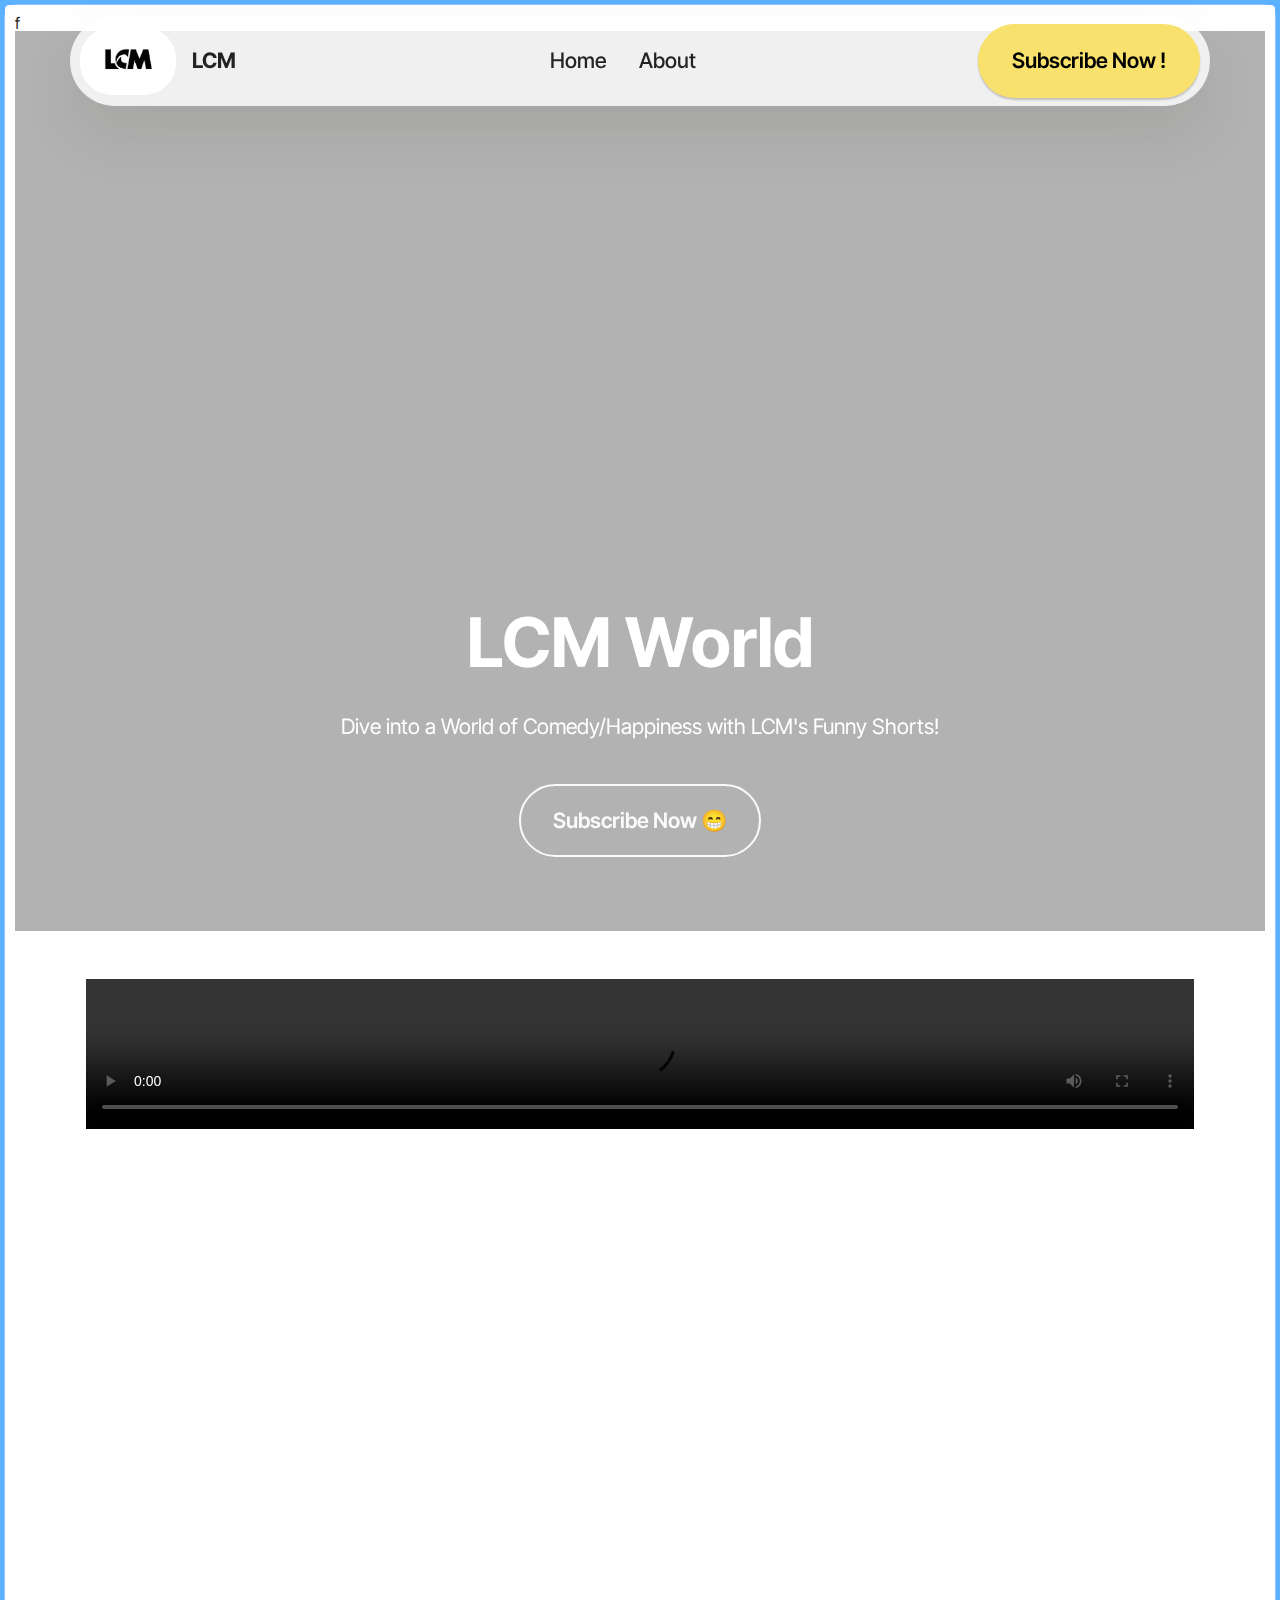
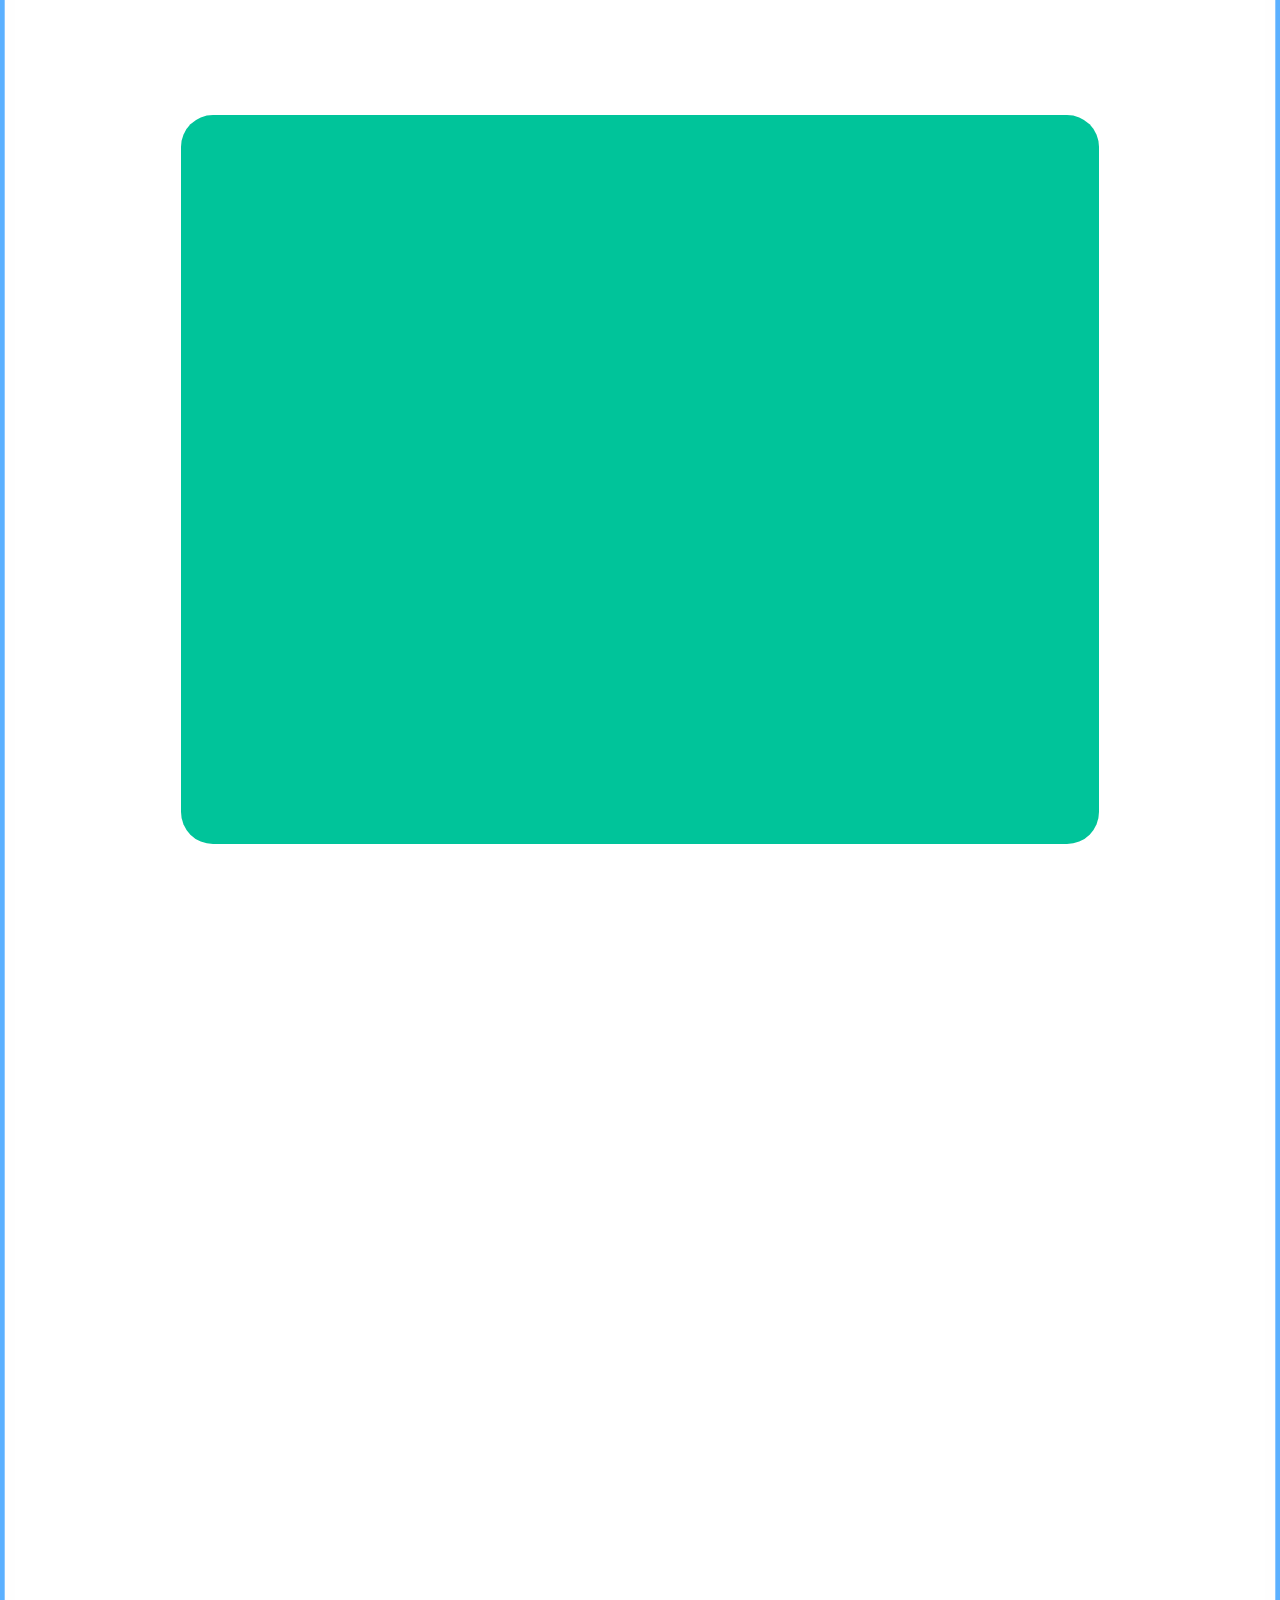
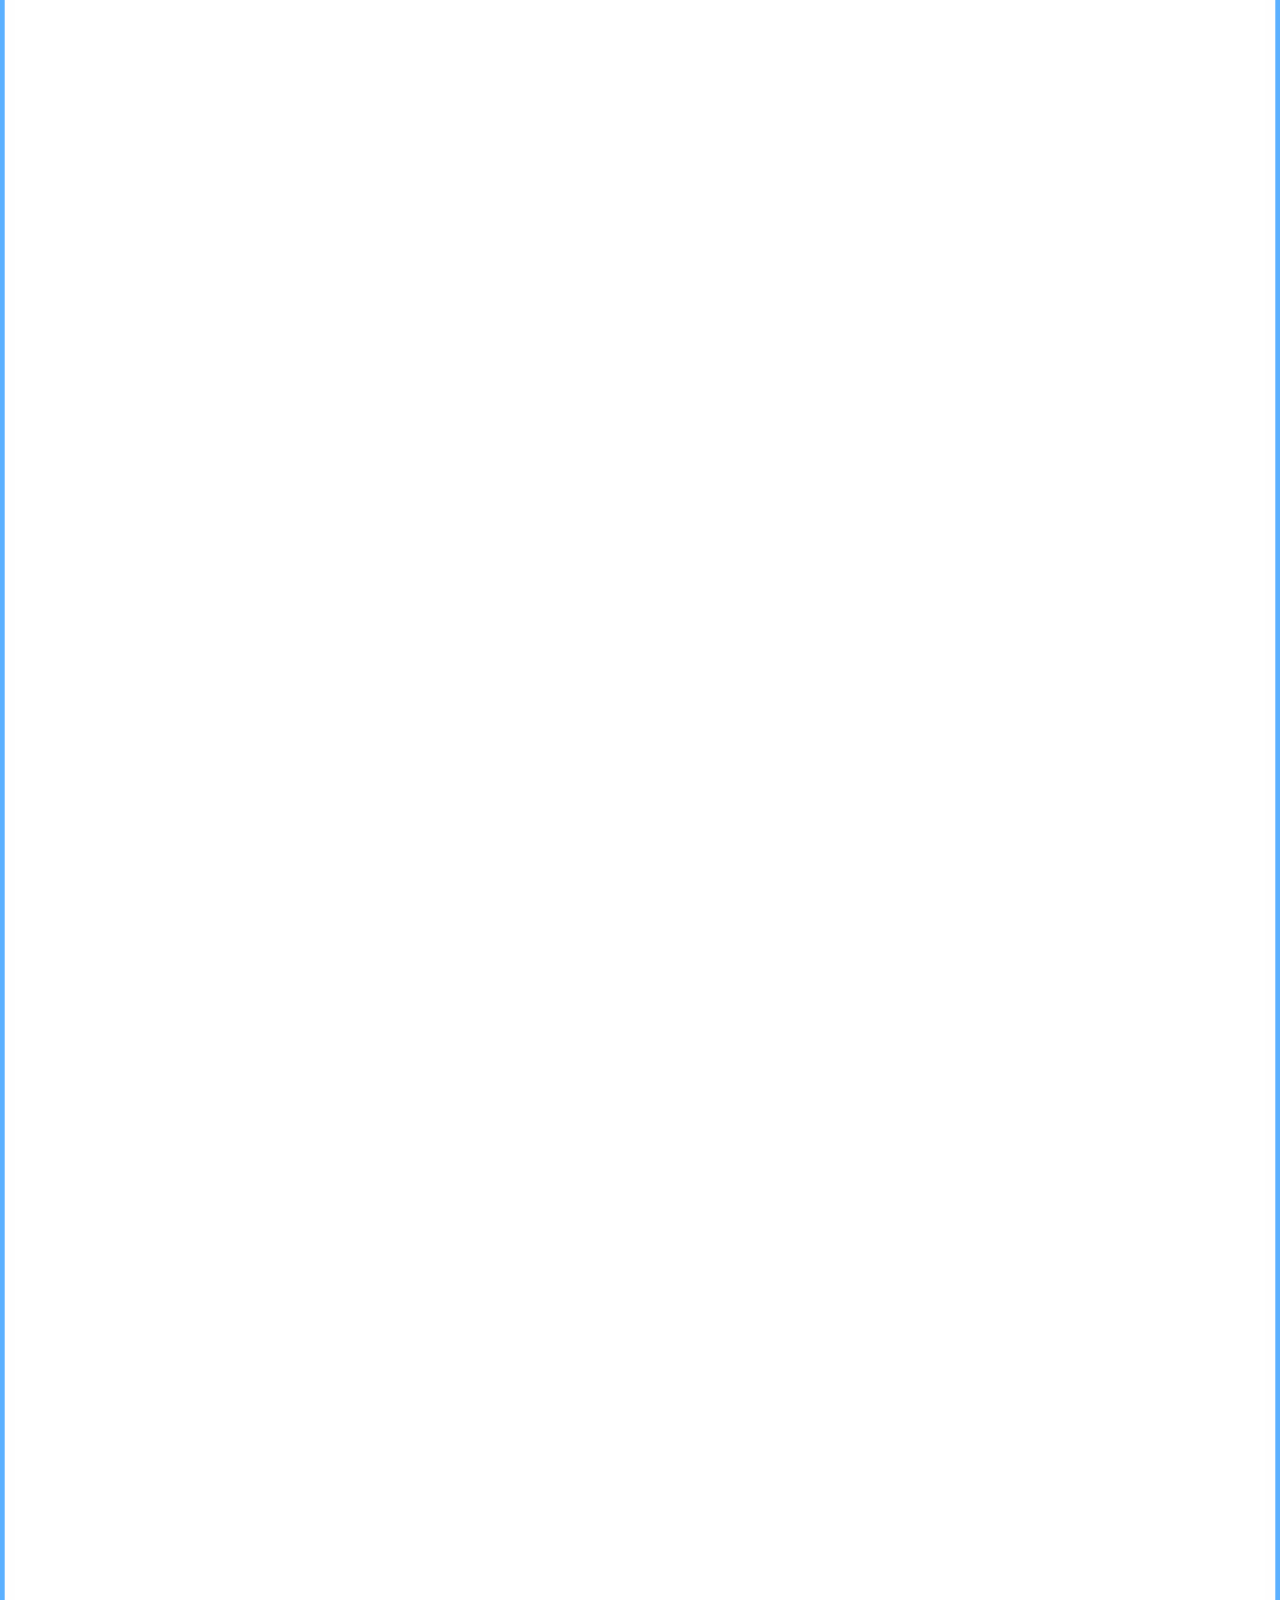
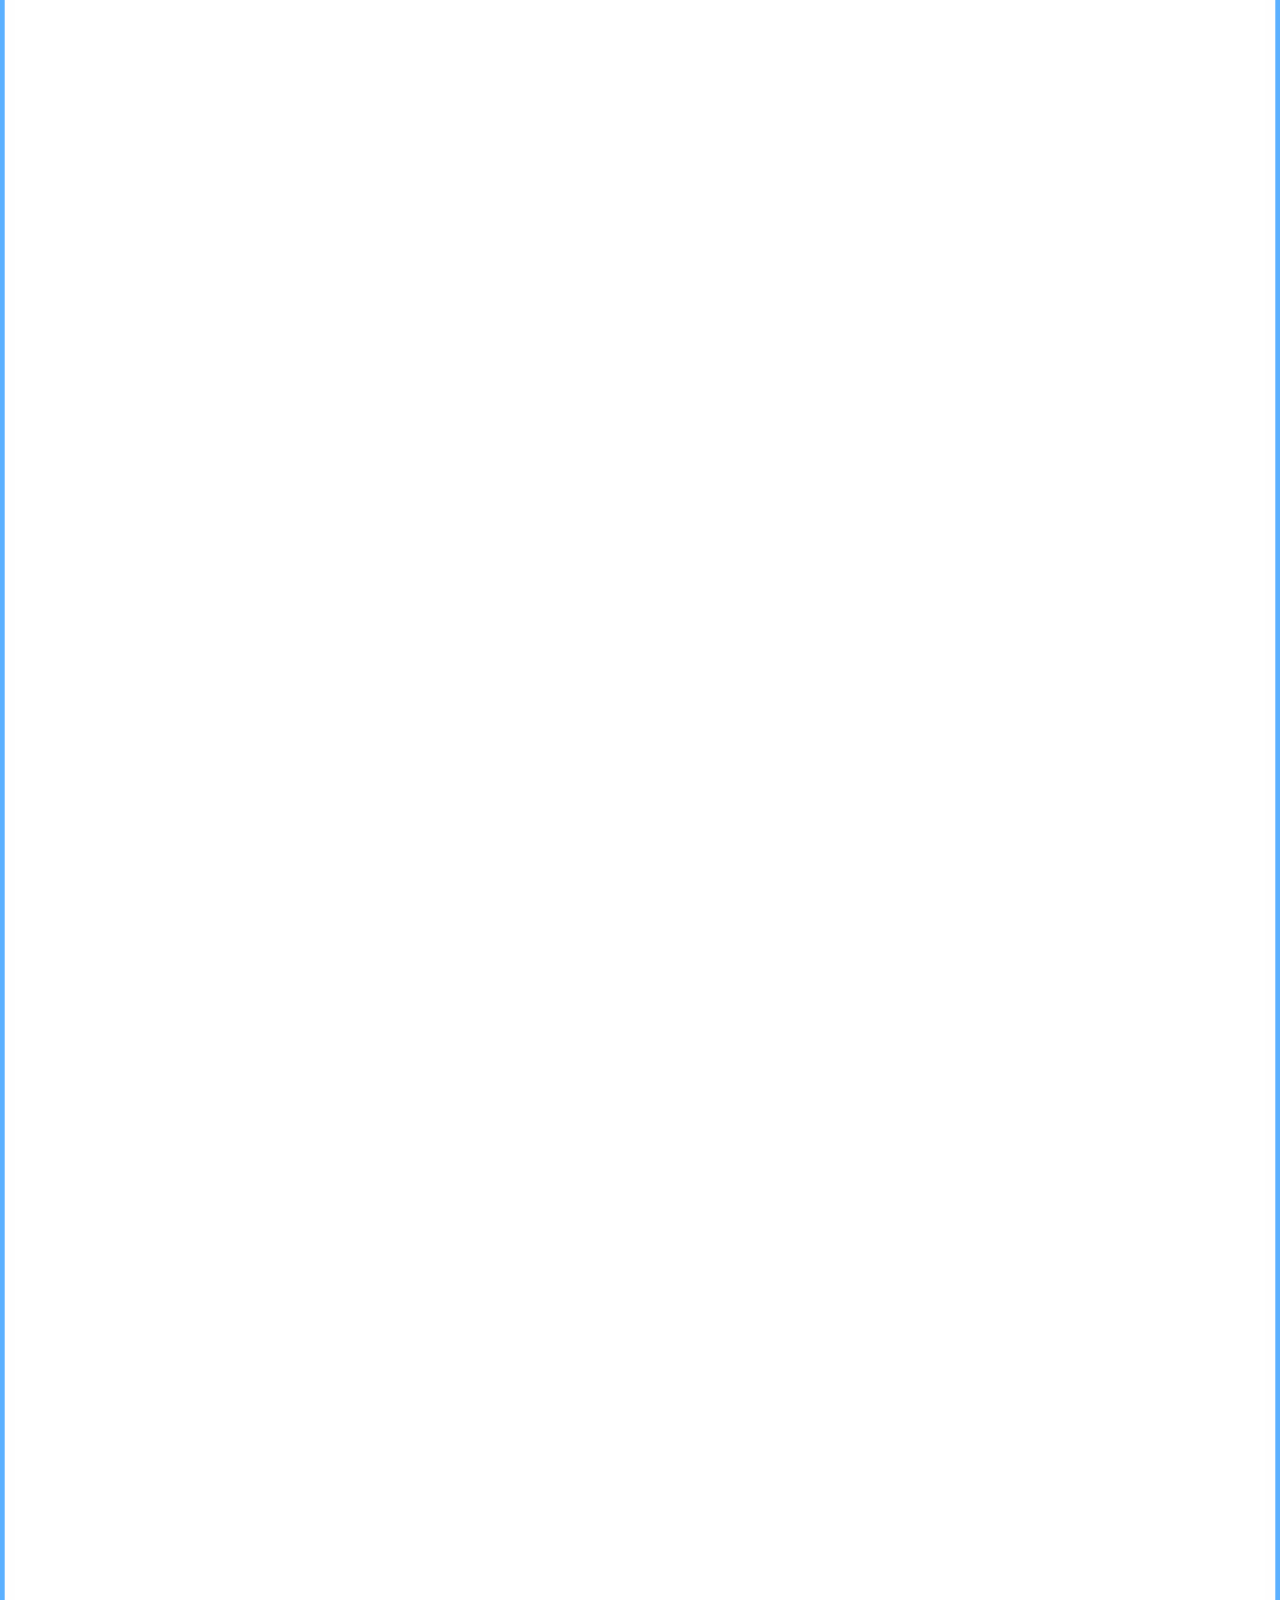
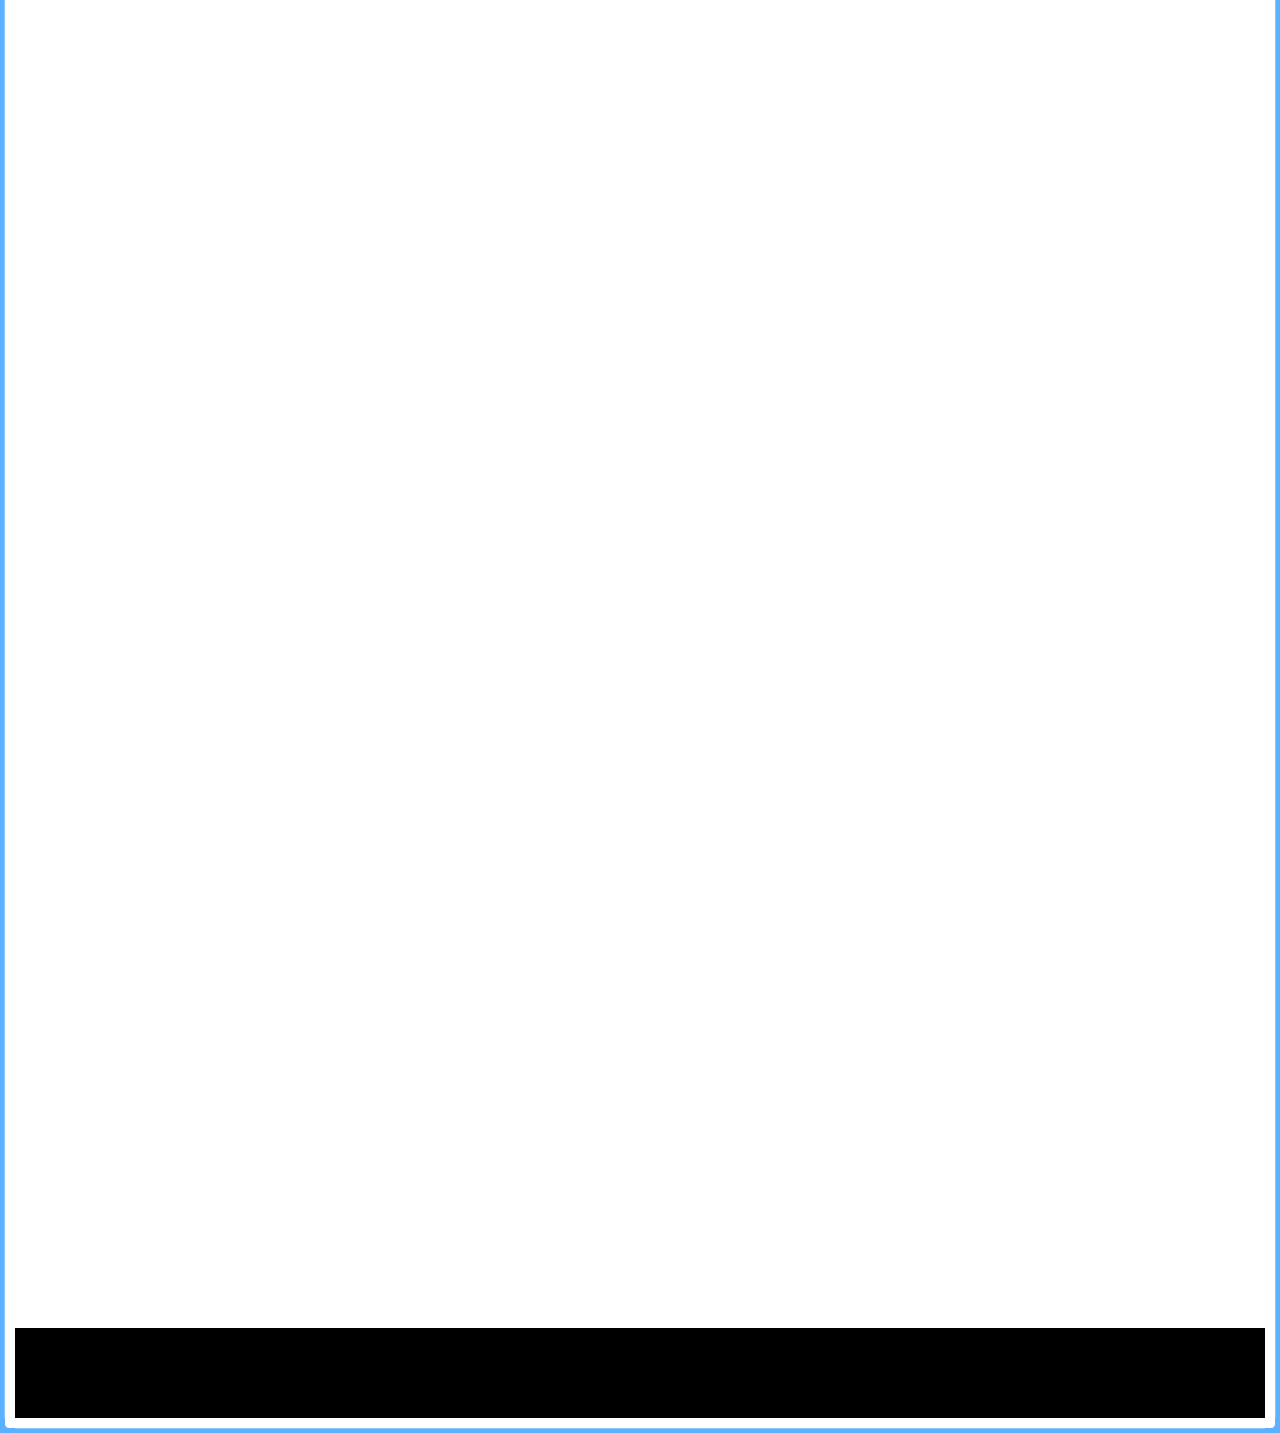
==== commit ddad1844: "Rename main.html to index.html" ====
--- a/index.html
+++ b/index.html
@@ -1,120 +1,2223 @@
-<!DOCTYPE html>
-<html lang="en">
+f<!DOCTYPE html>
+<html>
 <head>
+  <!-- Site made by Ansh Yadav contact at contactanshyadav@gmail.com -->
   <meta charset="UTF-8">
-  <meta name="viewport" content="width=device-width, initial-scale=1.0">
-  <title>Under Construction</title>
-  <style>
-body {
-  font-family: Arial, sans-serif;
+  <meta http-equiv="X-UA-Compatible" content="IE=edge">
+  <meta name="generator" content="Mobirise AI v0.01, ai.mobirise.com">
+  <meta name="viewport" content="width=device-width, initial-scale=1, minimum-scale=1">
+  <link rel="shortcut icon" href="assets/images/logo5.png" type="image/x-icon">
+  <meta name="description" content="Check out the funniest shorts from LCM's YouTube channel on our website!">
+
+  <title>LCM</title>
+  <link rel="stylesheet" href="assets/web/assets/mobirise-icons2/mobirise2.css">
+  <link rel="stylesheet" href="assets/parallax/jarallax.css">
+  <link rel="stylesheet" href="assets/bootstrap/css/bootstrap.min.css">
+  <link rel="stylesheet" href="assets/bootstrap/css/bootstrap-grid.min.css">
+  <link rel="stylesheet" href="assets/bootstrap/css/bootstrap-reboot.min.css">
+  <link rel="stylesheet" href="assets/dropdown/css/style.css">
+  <link rel="stylesheet" href="assets/socicon/css/styles.css">
+  <link rel="stylesheet" href="assets/animatecss/animate.css">
+  <link rel="stylesheet" href="assets/theme/css/style.css">
+  <link rel="preload" href="https://fonts.googleapis.com/css2?family=Inter+Tight:wght@400;700&display=swap" as="style" onload="this.onload=null;this.rel='stylesheet'">
+  <noscript><link rel="stylesheet" href="https://fonts.googleapis.com/css2?family=Inter+Tight:wght@400;700&display=swap"></noscript>
+  <link rel="preload" as="style" href="assets/mobirise/css/additional.css"><link rel="stylesheet" href="assets/mobirise/css/additional.css" type="text/css">
+  
+  
+
+  <style>:root{ --background: #E6F9F5; --dominant-color: #00C49A; --primary-color: #F8E16C; --secondary-color: #E49A7E; --success-color: #52DF9E; --danger-color: #E1505E; --warning-color: #FFCC32; --info-color: #3DD6F4; --background-text: #000000; --dominant-text: #FFFFFF; --primary-text: #000000; --secondary-text: #000000; --success-text: #000000; --danger-text: #FFFFFF; --warning-text: #000000; --info-text: #000000;}</style>
+</head>
+<body>
+
+
+    <style>
+.cid-u7rxpVYIDU  {
+  z-index: 1000;
+  width: 100%;
+  position: relative;
+}
+.cid-u7rxpVYIDU  .dropdown-item:before {
+  font-family: Moririse2 !important;
+  content: "\e966";
+  display: inline-block;
+  width: 0;
+  position: absolute;
+  left: 1rem;
+  top: 0.5rem;
+  margin-right: 0.5rem;
+  line-height: 1;
+  font-size: inherit;
+  vertical-align: middle;
+  text-align: center;
+  overflow: hidden;
+  transform: scale(0, 1);
+  transition: all 0.25s ease-in-out;
+}
+@media (max-width: 767px) {
+  .cid-u7rxpVYIDU  .navbar-toggler {
+    transform: scale(0.8);
+  }
+}
+.cid-u7rxpVYIDU  .navbar-brand {
+  flex-shrink: 0;
+  align-items: center;
+  margin-right: 0;
+  padding: 10px 0;
+  transition: all 0.3s;
+  word-break: break-word;
+  z-index: 1;
+}
+.cid-u7rxpVYIDU  .navbar-brand img {
+  max-width: 100%;
+  max-height: 100%;
+}
+.cid-u7rxpVYIDU  .navbar-brand .navbar-caption {
+  line-height: inherit !important;
+}
+.cid-u7rxpVYIDU  .navbar-brand .navbar-logo a {
+  outline: none;
+}
+.cid-u7rxpVYIDU  .navbar-nav {
+  margin: auto;
+  margin-left: 0;
+  margin-left: auto;
+}
+.cid-u7rxpVYIDU  .navbar-nav .nav-item {
+  padding: 0 !important;
+  transition: 0.3s all !important;
+}
+.cid-u7rxpVYIDU  .navbar-nav .nav-item .nav-link {
+  padding: 16px !important;
+  margin: 0 !important;
+  border-radius: 1rem !important;
+  transition: 0.3s all !important;
+}
+.cid-u7rxpVYIDU  .navbar-nav .nav-item .nav-link:hover {
+  background-color: rgba(27, 31, 10, 0.06);
+}
+.cid-u7rxpVYIDU  .navbar-nav .open .nav-link::after {
+  transform: rotate(180deg);
+}
+@media (min-width: 992px) {
+  .cid-u7rxpVYIDU  .navbar-nav .open .nav-link::before {
+    content: "";
+    width: 100%;
+    height: 20px;
+    top: 100%;
+    background: transparent;
+    position: absolute;
+  }
+}
+.cid-u7rxpVYIDU  .navbar-nav .dropdown-item {
+  padding: 12px !important;
+  border-radius: 0.5rem !important;
+  margin: 0 8px !important;
+  transition: 0.3s all !important;
+}
+.cid-u7rxpVYIDU  .navbar-nav .dropdown-item:hover {
+  background-color: rgba(27, 31, 10, 0.06);
+}
+@media (min-width: 992px) {
+  .cid-u7rxpVYIDU  .navbar-nav {
+    padding-left: 1.5rem;
+  }
+}
+.cid-u7rxpVYIDU  .nav-link {
+  width: fit-content;
+  position: relative;
+}
+.cid-u7rxpVYIDU  .navbar-logo {
+  margin: 0 !important;
+}
+@media (max-width: 767px) {
+  .cid-u7rxpVYIDU  .navbar-logo {
+    padding-left: 0;
+  }
+}
+.cid-u7rxpVYIDU  .navbar-caption {
+  padding-left: 1rem;
+  padding-right: 0.5rem;
+}
+@media (max-width: 767px) {
+  .cid-u7rxpVYIDU  .nav-dropdown {
+    padding-bottom: 0.5rem;
+  }
+}
+.cid-u7rxpVYIDU  .nav-dropdown .link.dropdown-toggle::after {
+  margin-left: 0.5rem;
+  margin-top: 0.2rem;
+  transition: 0.3s all;
+}
+.cid-u7rxpVYIDU  .container {
+  display: flex;
+  height: 90px;
+  padding: 0.5rem 0.6rem;
+  flex-wrap: nowrap;
+  background: rgba(255, 255, 255, 0.8) !important;
+  left: 0;
+  right: 0;
+  -webkit-box-pack: justify;
+  -ms-flex-pack: justify;
+  justify-content: flex-end;
+  -webkit-box-align: center;
+  -webkit-align-items: center;
+  -ms-flex-align: center;
+  align-items: center;
+  border-radius: 100vw;
+  margin-top: 1rem;
+  background-color: #ffffff;
+  box-shadow: 0 30px 60px 0 rgba(27, 31, 10, 0.08);
+}
+@media (max-width: 992px) {
+  .cid-u7rxpVYIDU  .container {
+    padding-right: 2rem;
+  }
+}
+@media (max-width: 767px) {
+  .cid-u7rxpVYIDU  .container {
+    width: 95%;
+    height: 56px !important;
+    padding-right: 1rem;
+    margin-top: 0rem;
+  }
+}
+.cid-u7rxpVYIDU  .iconfont-wrapper {
+  color: #000000 !important;
+  font-size: 1.5rem;
+  padding-right: 0.5rem;
+}
+.cid-u7rxpVYIDU  .dropdown-menu {
+  flex-wrap: wrap;
+  flex-direction: column;
+  max-width: 100%;
+  padding: 12px 4px !important;
+  border-radius: 1.5rem;
+  transition: 0.3s all !important;
+  min-width: auto;
+  background: #ffffff;
+  background: rgba(255, 255, 255, 0.8) !important;
+}
+.cid-u7rxpVYIDU  .nav-item:focus,
+.cid-u7rxpVYIDU  .nav-link:focus {
+  outline: none;
+}
+.cid-u7rxpVYIDU  .dropdown .dropdown-menu .dropdown-item {
+  width: auto;
+  transition: all 0.25s ease-in-out;
+}
+.cid-u7rxpVYIDU  .dropdown .dropdown-menu .dropdown-item::after {
+  right: 0.5rem;
+}
+.cid-u7rxpVYIDU  .dropdown .dropdown-menu .dropdown-item .mbr-iconfont {
+  margin-right: 0.5rem;
+  vertical-align: sub;
+}
+.cid-u7rxpVYIDU  .dropdown .dropdown-menu .dropdown-item .mbr-iconfont:before {
+  display: inline-block;
+  transform: scale(1, 1);
+  transition: all 0.25s ease-in-out;
+}
+.cid-u7rxpVYIDU  .collapsed .dropdown-menu .dropdown-item:before {
+  display: none;
+}
+.cid-u7rxpVYIDU  .collapsed .dropdown .dropdown-menu .dropdown-item {
+  padding: 0.235em 1.5em 0.235em 1.5em !important;
+  transition: none;
+  margin: 0 !important;
+}
+.cid-u7rxpVYIDU  .navbar {
+  min-height: 90px;
+  transition: all 0.3s;
+  border-bottom: 1px solid transparent;
+  background: transparent !important;
+  padding: 0 !important;
+  border: none !important;
+  box-shadow: none !important;
+  border-radius: 0 !important;
+}
+.cid-u7rxpVYIDU  .navbar.opened {
+  transition: all 0.3s;
+}
+.cid-u7rxpVYIDU  .navbar .dropdown-item {
+  padding: 0.5rem 1.8rem;
+}
+.cid-u7rxpVYIDU  .navbar .navbar-logo img {
+  min-width: 6rem;
+  object-fit: cover;
+}
+.cid-u7rxpVYIDU  .navbar .navbar-collapse {
+  z-index: 1;
+  justify-content: flex-end;
+}
+.cid-u7rxpVYIDU  .navbar.collapsed {
+  justify-content: center;
+}
+.cid-u7rxpVYIDU  .navbar.collapsed .nav-item .nav-link::before {
+  display: none;
+}
+.cid-u7rxpVYIDU  .navbar.collapsed.opened .dropdown-menu {
+  top: 0;
+}
+@media (min-width: 992px) {
+  .cid-u7rxpVYIDU  .navbar.collapsed.opened:not(.navbar-short) .navbar-collapse {
+    max-height: calc(98.5vh - 3rem);
+  }
+}
+.cid-u7rxpVYIDU  .navbar.collapsed .dropdown-menu .dropdown-submenu {
+  left: 0 !important;
+}
+.cid-u7rxpVYIDU  .navbar.collapsed .dropdown-menu .dropdown-item:after {
+  right: auto;
+}
+.cid-u7rxpVYIDU  .navbar.collapsed .dropdown-menu .dropdown-toggle[data-toggle="dropdown-submenu"]:after {
+  margin-left: 0.5rem;
+  margin-top: 0.2rem;
+  border-top: 0.35em solid;
+  border-right: 0.35em solid transparent;
+  border-left: 0.35em solid transparent;
+  border-bottom: 0;
+  top: 41%;
+}
+.cid-u7rxpVYIDU  .navbar.collapsed ul.navbar-nav li {
+  margin: auto;
+}
+.cid-u7rxpVYIDU  .navbar.collapsed .dropdown-menu .dropdown-item {
+  padding: 0.25rem 1.5rem;
+  text-align: center;
+}
+.cid-u7rxpVYIDU  .navbar.collapsed .icons-menu {
+  padding-left: 0;
+  padding-right: 0;
+  padding-top: 0.5rem;
+  padding-bottom: 0.5rem;
+}
+@media (max-width: 767px) {
+  .cid-u7rxpVYIDU  .navbar {
+    min-height: 72px;
+  }
+  .cid-u7rxpVYIDU  .navbar .navbar-logo img {
+    height: 2.5rem !important;
+    min-width: 2.5rem !important;
+  }
+}
+@media (max-width: 991px) {
+  .cid-u7rxpVYIDU  .navbar .nav-item .nav-link::before {
+    display: none;
+  }
+  .cid-u7rxpVYIDU  .navbar.opened .dropdown-menu {
+    top: 0;
+  }
+  .cid-u7rxpVYIDU  .navbar .dropdown-menu .dropdown-submenu {
+    left: 0 !important;
+  }
+  .cid-u7rxpVYIDU  .navbar .dropdown-menu .dropdown-item:after {
+    right: auto;
+  }
+  .cid-u7rxpVYIDU  .navbar .dropdown-menu .dropdown-toggle[data-toggle="dropdown-submenu"]:after {
+    margin-left: 0.5rem;
+    margin-top: 0.2rem;
+    border-top: 0.35em solid;
+    border-right: 0.35em solid transparent;
+    border-left: 0.35em solid transparent;
+    border-bottom: 0;
+    top: 40%;
+  }
+  .cid-u7rxpVYIDU  .navbar .dropdown-menu .dropdown-item {
+    padding: 0.25rem 1.5rem !important;
+    text-align: center;
+  }
+  .cid-u7rxpVYIDU  .navbar .navbar-brand {
+    flex-shrink: initial;
+    flex-basis: auto;
+    word-break: break-word;
+    padding-right: 10px;
+  }
+  .cid-u7rxpVYIDU  .navbar .navbar-toggler {
+    flex-basis: auto;
+  }
+  .cid-u7rxpVYIDU  .navbar .icons-menu {
+    padding-left: 0;
+    padding-top: 0.5rem;
+    padding-bottom: 0.5rem;
+  }
+}
+.cid-u7rxpVYIDU  .navbar.navbar-short .navbar-logo img {
+  height: 2rem;
+}
+.cid-u7rxpVYIDU  .dropdown-item.active,
+.cid-u7rxpVYIDU  .dropdown-item:active {
+  background-color: transparent;
+}
+.cid-u7rxpVYIDU  .navbar-expand-lg .navbar-nav .nav-link {
+  padding: 0;
+}
+.cid-u7rxpVYIDU  .nav-dropdown .link.dropdown-toggle {
+  margin-right: 1.667em;
+}
+.cid-u7rxpVYIDU  .nav-dropdown .link.dropdown-toggle[aria-expanded="true"] {
+  margin-right: 0;
+  padding: 0.667em 1.667em;
+}
+.cid-u7rxpVYIDU  .navbar.navbar-expand-lg .dropdown .dropdown-menu {
+  background: #ffffff;
+}
+.cid-u7rxpVYIDU  .navbar.navbar-expand-lg .dropdown .dropdown-menu .dropdown-submenu {
   margin: 0;
+  left: 105%;
+  transform: none;
+  top: -12px;
+}
+.cid-u7rxpVYIDU  .navbar .dropdown.open > .dropdown-menu {
   display: flex;
-  flex-direction: column;
-  align-items: center;
-  justify-content: center; /* Center content vertically */
-  min-height: 100vh;
-  background-color: #f5f5f5;
-}
-
-.container {
-  padding: 20px;
+}
+.cid-u7rxpVYIDU  ul.navbar-nav {
+  flex-wrap: wrap;
+}
+.cid-u7rxpVYIDU  .navbar-buttons {
   text-align: center;
-}
-
-.under-construction {
-  background-color: #fff;
-  border-radius: 10px;
-  padding: 40px;
-  box-shadow: 0 2px 5px rgba(0, 0, 0, 0.1);
+  min-width: 140px;
+}
+@media (max-width: 992px) {
+  .cid-u7rxpVYIDU  .navbar-buttons {
+    text-align: left;
+  }
+}
+.cid-u7rxpVYIDU  button.navbar-toggler {
+  outline: none;
+  width: 31px;
+  height: 20px;
+  cursor: pointer;
+  transition: all 0.2s;
+  position: relative;
+  align-self: center;
+}
+.cid-u7rxpVYIDU  button.navbar-toggler .hamburger span {
+  position: absolute;
+  right: 0;
+  width: 30px;
+  height: 2px;
+  border-right: 5px;
+  background-color: #000000;
+}
+.cid-u7rxpVYIDU  button.navbar-toggler .hamburger span:nth-child(1) {
+  top: 0;
+  transition: all 0.2s;
+}
+.cid-u7rxpVYIDU  button.navbar-toggler .hamburger span:nth-child(2) {
+  top: 8px;
+  transition: all 0.15s;
+}
+.cid-u7rxpVYIDU  button.navbar-toggler .hamburger span:nth-child(3) {
+  top: 8px;
+  transition: all 0.15s;
+}
+.cid-u7rxpVYIDU  button.navbar-toggler .hamburger span:nth-child(4) {
+  top: 16px;
+  transition: all 0.2s;
+}
+.cid-u7rxpVYIDU  nav.opened .hamburger span:nth-child(1) {
+  top: 8px;
+  width: 0;
+  opacity: 0;
+  right: 50%;
+  transition: all 0.2s;
+}
+.cid-u7rxpVYIDU  nav.opened .hamburger span:nth-child(2) {
+  transform: rotate(45deg);
+  transition: all 0.25s;
+}
+.cid-u7rxpVYIDU  nav.opened .hamburger span:nth-child(3) {
+  transform: rotate(-45deg);
+  transition: all 0.25s;
+}
+.cid-u7rxpVYIDU  nav.opened .hamburger span:nth-child(4) {
+  top: 8px;
+  width: 0;
+  opacity: 0;
+  right: 50%;
+  transition: all 0.2s;
+}
+.cid-u7rxpVYIDU  .navbar-dropdown {
+  padding: 0 1rem;
+}
+.cid-u7rxpVYIDU  a.nav-link {
   display: flex;
-  flex-direction: column;
   align-items: center;
   justify-content: center;
-  position: relative; /* Required for animation positioning */
+}
+.cid-u7rxpVYIDU  .icons-menu {
+  flex-wrap: nowrap;
+  display: flex;
+  justify-content: center;
+  padding-left: 1rem;
+  padding-right: 1rem;
+  padding-top: 0.3rem;
+  text-align: center;
+}
+@media (max-width: 992px) {
+  .cid-u7rxpVYIDU  .icons-menu {
+    justify-content: flex-start;
+    margin-bottom: 0.5rem;
+  }
+}
+@media screen and (-ms-high-contrast: active), (-ms-high-contrast: none) {
+  .cid-u7rxpVYIDU  .navbar {
+    height: 70px;
+  }
+  .cid-u7rxpVYIDU  .navbar.opened {
+    height: auto;
+  }
+  .cid-u7rxpVYIDU  .nav-item .nav-link:hover::before {
+    width: 175%;
+    max-width: calc(100% + 2rem);
+    left: -1rem;
+  }
+}
+.cid-u7rxpVYIDU  .navbar .dropdown > .dropdown-menu {
+  display: none;
+  width: max-content;
+  max-width: 500px !important;
+  transform: translateX(-50%);
+  top: calc(100% + 20px);
+  left: 50%;
+}
+.cid-u7rxpVYIDU  .navbar .dropdown > .dropdown-menu .dropdown-item {
+  line-height: 1 !important;
+}
+.cid-u7rxpVYIDU  .navbar .dropdown > .dropdown-menu .dropdown .dropdown-item {
+  align-items: center;
+  display: flex;
+  height: max-content !important;
+  min-height: max-content !important;
+}
+.cid-u7rxpVYIDU  .navbar .dropdown > .dropdown-menu .dropdown .dropdown-item::after {
+  display: inline-block;
+  position: static;
+  margin-left: 0.5rem;
+  margin-top: 0;
+  margin-right: 0;
+  margin-bottom: 0;
+  transition: 0.3s all;
+  transform: rotate(-90deg);
+}
+.cid-u7rxpVYIDU  .navbar .dropdown > .dropdown-menu .dropdown.open .dropdown-item::after {
+  transform: rotate(0deg);
+}
+.cid-u7rxpVYIDU  .mbr-section-btn {
+  margin: -0.6rem -0.6rem;
+}
+.cid-u7rxpVYIDU  .navbar-toggler {
+  margin-left: 12px;
+  margin-right: 8px;
+  order: 1000;
+}
+@media (max-width: 991px) {
+  .cid-u7rxpVYIDU  .navbar-brand {
+    margin-right: auto;
+  }
+  .cid-u7rxpVYIDU  .navbar-collapse {
+    z-index: -1 !important;
+    position: absolute;
+    top: 110%;
+    left: 0;
+    width: 100%;
+    padding: 1rem;
+    border-radius: 1.5rem;
+    background: #ffffff;
+    opacity: 1;
+    border-color: rgba(255, 255, 255, 0.8) !important;
+    background: rgba(255, 255, 255, 0.8) !important;
+    backdrop-filter: blur(8px);
+  }
+  .cid-u7rxpVYIDU  .navbar-nav .nav-item .nav-link::after {
+    margin-left: 10px;
+  }
+  .cid-u7rxpVYIDU  .navbar-nav .dropdown-item:hover {
+    background-color: rgba(27, 31, 10, 0.06);
+  }
+  .cid-u7rxpVYIDU  .navbar .dropdown > .dropdown-menu {
+    max-width: 100% !important;
+    transform: translateX(0);
+    top: 10px;
+    left: 0;
+    padding: 8px !important;
+    border-radius: 1rem;
+    background-color: rgba(27, 31, 10, 0.04) !important;
+  }
+  .cid-u7rxpVYIDU  .navbar .dropdown > .dropdown-menu .dropdown-item {
+    padding: 8px !important;
+    line-height: 1 !important;
+    margin-bottom: 4px !important;
+  }
+  .cid-u7rxpVYIDU  .navbar .dropdown > .dropdown-menu .dropdown .dropdown-item {
+    align-items: center;
+    display: flex;
+    height: max-content !important;
+    min-height: max-content !important;
+  }
+  .cid-u7rxpVYIDU  .navbar .dropdown > .dropdown-menu .dropdown .dropdown-item::after {
+    display: inline-block;
+    position: static;
+    margin-left: 0.5rem;
+    margin-top: 0;
+    margin-right: 0;
+    margin-bottom: 0;
+    transition: 0.3s all;
+    transform: rotate(0deg);
+  }
+  .cid-u7rxpVYIDU  .navbar .dropdown > .dropdown-menu .dropdown.open .dropdown-item::after {
+    transform: rotate(180deg);
+  }
+  .cid-u7rxpVYIDU  .navbar .dropdown > .dropdown-menu .dropdown-submenu {
+    position: static;
+    width: 100%;
+    max-width: 100% !important;
+    transform: translateX(0) !important;
+    top: 0;
+    left: 0;
+    padding: 8px !important;
+    border-radius: 1rem;
+    background-color: rgba(27, 31, 10, 0.04) !important;
+  }
+  .cid-u7rxpVYIDU  .navbar .dropdown.open > .dropdown-menu {
+    display: flex !important;
+    flex-direction: column;
+    align-items: flex-start;
+  }
+}
+@media (max-width: 575px) {
+  .cid-u7rxpVYIDU  .navbar-collapse {
+    padding: 1rem;
+  }
+}
+</style>
+
+<section class="menu menu2 cid-u7rxpVYIDU" once="menu" id="menu-5-u7rxpVYIDU">
+  <nav class="navbar navbar-dropdown navbar-fixed-top navbar-expand-lg">
+    <div class="container">
+      <div class="navbar-brand">
+        <span class="navbar-logo">
+					<a href="#">
+						<img src="assets/images/photo-1580724495666-99f1d8d7f18f.jpeg" style="height: 4.3rem;">
+					</a>
+				</span>
+				<span class="navbar-caption-wrap">
+          <a class="navbar-caption text-black display-4" href="#">LCM</a>
+        </span>
+      </div>
+      <button class="navbar-toggler" type="button" data-toggle="collapse"
+        data-bs-toggle="collapse" data-target="#navbarSupportedContent"
+        data-bs-target="#navbarSupportedContent"
+        aria-controls="navbarNavAltMarkup" aria-expanded="false"
+        aria-label="Toggle navigation">
+        <div class="hamburger">
+          <span></span>
+          <span></span>
+          <span></span>
+          <span></span>
+        </div>
+      </button>
+      <div class="collapse navbar-collapse" id="navbarSupportedContent">
+        <ul class="navbar-nav nav-dropdown" data-app-modern-menu="true">
+          <li class="nav-item">
+            <a class="nav-link link text-black display-4" href="#">Home</a>
+          </li>
+          <li class="nav-item">
+            <a class="nav-link link text-black display-4" href="#"
+              aria-expanded="false">About</a>
+          </li>
+        <!---  <li class="nav-item">
+            <a class="nav-link link text-black display-4" href="#">Creators</a>
+          </li>--->
+        </ul>
+        <div class="navbar-buttons mbr-section-btn">
+          <a class="btn btn-primary display-4" href="https://www.youtube.com/@LcmShort546?sub_confirmation=1">Subscribe Now !</a>
+        </div>
+      </div>
+    </div>
+  </nav>
+</section>
+
+<style>
+  .cid-u7rxpVZexI {
+    display: flex;
+    background-image: url("anshop.png");
+  }
+  .cid-u7rxpVZexI .mbr-overlay {
+    background-color: #000000;
+    opacity: 0.5;
+  }
+  @media (min-width: 768px) {
+    .cid-u7rxpVZexI {
+      align-items: flex-end;
+    }
+    .cid-u7rxpVZexI .row {
+      justify-content: center;
+    }
+    .cid-u7rxpVZexI .content-wrap {
+      padding: 1rem 3rem;
+    }
+  }
+  @media (max-width: 991px) and (min-width: 768px) {
+    .cid-u7rxpVZexI .content-wrap {
+      min-width: 50%;
+    }
+  }
+  @media (max-width: 767px) {
+    .cid-u7rxpVZexI {
+      -webkit-align-items: center;
+      align-items: flex-end;
+    }
+    .cid-u7rxpVZexI .mbr-row {
+      -webkit-justify-content: center;
+      justify-content: center;
+    }
+    .cid-u7rxpVZexI .content-wrap {
+      width: 100%;
+    }
+  }
+  .cid-u7rxpVZexI .mbr-section-title,
+  .cid-u7rxpVZexI .mbr-section-subtitle {
+    text-align: center;
+  }
+  .cid-u7rxpVZexI .mbr-text,
+  .cid-u7rxpVZexI .mbr-section-btn {
+    text-align: center;
+  }
+</style>  
+<style>
+  body {
+    background: #fff;
+    padding: 0;
+    margin: 0;
+    border: 15px solid;
+    text-align: left;
+    border-image: url(bg.png) 25% repeat;
+    line-height: 1;
+    background: white;
+  }
+
+  video {
+    width: 100%;
+    height: auto;
+  }
+
+  #ansh {
+    width: 100%;
+    max-width: 100vw;
+    margin: 0 auto;
+    background-color: #e8e8e8;
+    box-shadow: 5px 5px 5px #b3b3b3, -5px -5px 5px #fff;
+    border-radius: 10px;
+    overflow: hidden;
+  }
+
+
+
+  /* Additional styling for mute button */
+
+</style>
+<!---<section>
+ 
+  <div class="container">
+    <div id="jwplayerDiv"></div>
+    <script src="https://content.jwplatform.com/libraries/Z79JsmAO.js"></script>
+    <div id="jwplayerDiv"></div>
+    <video src="https://supportmailcos.000webhostapp.com/trailer.mp4" autoplay muted loop></video> </div>
+
+</section>--->
+<section class="header16 cid-u7rxpVZexI mbr-fullscreen mbr-parallax-background" id="hero-17-u7rxpVZexI">
+  <div class="mbr-overlay" style="opacity: 0.3; background-color: rgb(0, 0, 0);"></div>
+  <div class="container-fluid">
+    <div class="row">
+      <div class="content-wrap col-12 col-md-10">
+        <h1 class="mbr-section-title mbr-fonts-style mbr-white mb-4 display-1">
+          <strong>LCM World</strong>
+        </h1>
+        <p class="mbr-fonts-style mbr-text mbr-white mb-4 display-7">Dive into a World of Comedy/Happiness with LCM&#x27;s Funny Shorts!</p>
+        <div class="mbr-section-btn"><a class="btn btn-white-outline display-7" href="https://www.youtube.com/@LcmShort546?sub_confirmation=1">Subscribe Now 😁</a></div>
+      </div>
+    </div>
+  </div>
+</section>
+<section><br> <br> <br></section>
+<section>
+
+  <div class="container">
+    <div id="ansh"></div>
+
+    <video id="myVideo" src="https://ansh-yadav-maths-lover.github.io/yt-games/Turquoise%20Modern%20Slide%20Show%20Company%20Profile%20Youtube%20Video%20Ad%20(1).mp4" unmuted controls autoplay loop></video> 
+  </div>
+
+</section>
+    <style>
+.cid-u7rxpVZC2k {
+  padding-top: 6rem;
+  padding-bottom: 6rem;
+  background-color: #ffffff;
+}
+.cid-u7rxpVZC2k .item:focus,
+.cid-u7rxpVZC2k span:focus {
+  outline: none;
+}
+.cid-u7rxpVZC2k .container-fluid {
+  padding-left: 0;
+  padding-right: 0;
+  overflow: hidden;
+}
+.cid-u7rxpVZC2k .content-head {
+  max-width: 800px;
+}
+.cid-u7rxpVZC2k .item {
+  color: #232323;
+  min-height: 90px;
+  font-weight: bold;
+}
+@media (max-width: 768px) {
+  .cid-u7rxpVZC2k .item {
+    min-height: 45px;
+  }
+}
+</style>
+<!---<section class="gallery10 cid-u7rxpVZC2k" id="features-69-u7rxpVZC2k">
+  <div class="container-fluid">
+      <div class="loop-container">
+        <div class="item display-1" data-linewords="
+          Unleash Your Laughter with LCM&#x27;s Comedy Masterpieces! *
+          " 
+        data-direction="-1" data-speed="0.05">
+        </div>
+        <div class="item display-1" data-linewords="
+          Unleash Your Laughter with LCM&#x27;s Comedy Masterpieces! *
+          Get Ready to LOL with the Best Short Laughs Around! *" 
+        data-direction="-1" data-speed="0.05">
+        </div>
+      </div>   
+  </div>
+</section>--->
+    <style>
+.cid-u7rxpVZ8S8 {
+  padding-top: 6rem;
+  padding-bottom: 6rem;
+  background-color: #ffffff;
+}
+.cid-u7rxpVZ8S8 .item:focus,
+.cid-u7rxpVZ8S8 span:focus {
+  outline: none;
+}
+.cid-u7rxpVZ8S8 .item {
   cursor: pointer;
-  transition: background-color 0.5s ease-in-out;
-  width: 300px; /* Adjust width as needed */
-  height: 300px; /* Adjust height as needed */
-  margin: 0 auto; /* Ensures equal space on both sides */
-}
-
-.under-construction.clicked {
+}
+.cid-u7rxpVZ8S8 .grid-container {
+  grid-row-gap: 2rem;
+}
+@media (max-width: 767px) {
+  .cid-u7rxpVZ8S8 .grid-container {
+    grid-row-gap: 1rem;
+  }
+}
+.cid-u7rxpVZ8S8 .grid-container-1,
+.cid-u7rxpVZ8S8 .grid-container-2,
+.cid-u7rxpVZ8S8 .grid-container-3 {
+  gap: 0 2rem;
+}
+@media (max-width: 767px) {
+  .cid-u7rxpVZ8S8 .grid-container-1,
+  .cid-u7rxpVZ8S8 .grid-container-2,
+  .cid-u7rxpVZ8S8 .grid-container-3 {
+    gap: 0 1rem;
+  }
+}
+.cid-u7rxpVZ8S8 .mbr-section-title {
+  color: #000000;
+}
+.cid-u7rxpVZ8S8 .mbr-text,
+.cid-u7rxpVZ8S8 .mbr-section-btn {
+  color: #000000;
+}
+.cid-u7rxpVZ8S8 .content-head {
+  max-width: 800px;
+}
+.cid-u7rxpVZ8S8 .container,
+.cid-u7rxpVZ8S8 .container-fluid {
+  overflow: hidden;
+}
+.cid-u7rxpVZ8S8 .grid-container {
+  display: grid;
+  transform: translate3d(-3rem, 0, 0);
+  width: 115vw;
+  grid-column-gap: 1rem;
+}
+.cid-u7rxpVZ8S8 .grid-item {
+  display: flex;
+  justify-content: center;
+  align-items: center;
+}
+.cid-u7rxpVZ8S8 .grid-item img {
+  min-width: 30vw;
+  max-width: 100%;
+  max-height: 100%;
+  object-fit: cover;
+}
+@media (max-width: 767px) {
+  .cid-u7rxpVZ8S8 .grid-item img {
+    min-width: 35vw;
+  }
+}
+.cid-u7rxpVZ8S8 .grid-container-1,
+.cid-u7rxpVZ8S8 .grid-container-2,
+.cid-u7rxpVZ8S8 .grid-container-3 {
+  display: grid;
+  grid-template-columns: repeat(4, 1fr);
+  grid-auto-columns: 1fr;
+  grid-auto-flow: column;
+}
+.cid-u7rxpVZ8S8 .grid-container-1 {
+  align-items: flex-end;
+}
+.cid-u7rxpVZ8S8 .grid-container-2 {
+  align-items: flex-start;
+}
+</style>
+<!---<section class="gallery07 cid-u7rxpVZ8S8" id="gallery-16-u7rxpVZ8S8">
+  <div class="container-fluid gallery-wrapper">
+    <div class="row justify-content-center">
+      <div class="col-12 content-head">
+        <div class="mbr-section-head mb-5">
+          <h4 class="mbr-section-title mbr-fonts-style align-center mb-0 display-2">
+            <strong>Hilarious Short Films Showcase</strong>
+          </h4>
+        </div>
+      </div>
+    </div>
+    <div class="grid-container">
+      <div class="grid-container-3" style="transform: translate3d(-200px, 0px, 0px);">
+        <div class="grid-item">
+          <img src="assets/images/photo-1543148868-77b8ef412bf0.jpeg">
+        </div>
+        <div class="grid-item">
+          <img src="assets/images/photo-1571456296252-80db8066e5e0.jpeg">
+        </div>
+        <div class="grid-item">
+          <img src="assets/images/photo-1543584756-8f40a802e14f.jpeg">
+        </div>
+        <div class="grid-item">
+          <img src="assets/images/photo-1618861297248-3438b3d9aae9.jpeg">
+        </div>
+      </div>
+    </div>
+  </div>
+</section>--->
+    <style>
+.cid-u7rxpVZzaQ {
+  padding-top: 5rem;
+  padding-bottom: 5rem;
+  background-color: #ffffff;
+}
+.cid-u7rxpVZzaQ .mbr-text {
+  color: #000000;
+}
+.cid-u7rxpVZzaQ .mbr-section-subtitle {
+  color: #000000;
+}
+.cid-u7rxpVZzaQ .mbr-section-title {
+  color: #000000;
+}
+</style>
+<section class="article12 cid-u7rxpVZzaQ" id="about-us-12-u7rxpVZzaQ">    
+    <div class="container">
+        <div class="row justify-content-center">
+            <div class="col-md-12 col-lg-10">
+                <h3 class="mbr-section-title mbr-fonts-style mb-4 mt-0 display-2">
+                <strong>Meet the LCM Team</strong>
+                </h3>
+                <p class="mbr-text mbr-fonts-style display-7">Welcome to the wacky world of LCM, where laughter knows no bounds! We are a group of 3 comedy enthusiasts dedicated to tickling your funny bone with our uproarious short films.</p>
+                <p class="mbr-text mbr-fonts-style display-7">Embark on a journey filled with chuckles, guffaws, and belly laughs as we bring you the most entertaining and quirky content you&#x27;ve ever seen!</p>
+                <p class="mbr-text mbr-fonts-style display-7">Join us in spreading joy and merriment across the digital realm. Let&#x27;s create unforgettable moments together! so dont forget to Subscribe!</p>
+            </div>
+        </div>
+    </div>
+</section>
+    <style>
+  .cid-u7rxpVZlTR {
+    padding-top: 5rem;
+    padding-bottom: 5rem;
+    background-color: transparent;
+  }
+  .cid-u7rxpVZlTR .mbr-fallback-image.disabled {
+    display: none;
+  }
+  .cid-u7rxpVZlTR .mbr-fallback-image {
+    display: block;
+    background-size: cover;
+    background-position: center center;
+    width: 100%;
+    height: 100%;
+    position: absolute;
+    top: 0;
+  }
+  .cid-u7rxpVZlTR .card-wrapper {
+    background: var(--dominant-color, #393193);
+    border-radius: 4px;
+  }
+  @media (max-width: 767px) {
+    .cid-u7rxpVZlTR .card-wrapper {
+      padding: 1.5rem;
+    }
+  }
+  @media (min-width: 768px) and (max-width: 991px) {
+    .cid-u7rxpVZlTR .card-wrapper {
+      padding: 2.25rem;
+    }
+  }
+  @media (min-width: 992px) {
+    .cid-u7rxpVZlTR .card-wrapper {
+      padding: 4rem;
+    }
+  }
+  .cid-u7rxpVZlTR .mbr-text,
+  .cid-u7rxpVZlTR .mbr-section-btn {
+    color: #ffd7ef;
+  }
+  .cid-u7rxpVZlTR .card-title,
+  .cid-u7rxpVZlTR .card-box {
+    text-align: center;
+    color: var(--dominant-text, #ffd7ef);
+  }
+</style>
+<section class="article13 cid-u7rxpVZlTR" id="call-to-action-3-u7rxpVZlTR">
+    <div class="container">
+        <div class="row justify-content-center">
+            <div class="card col-md-12 col-lg-10">
+                <div class="card-wrapper">
+<img src="https://raw.githubusercontent.com/Ansh-Yadav-maths-lover/yt-games/main/replicate-prediction-s427kjbbqp6uv6bjjrb5ogn3qq%20(1).png" height="300" width="1000" ></img>
+
+                    <div class="card-box align-left">
+                        <h4 class="card-title mbr-fonts-style display-2">
+                            <strong>Scan the code to dive into the world of LCM</strong>
+
+                        </h4>
+                        <div class="mbr-section-btn mt-4">
+                        <a class="btn btn-primary display-4" href="https://mobiri.se">Subscribe Now</a>
+                        </div>
+<P>OR CLICK HERE</P>
+                    </div>
+                </div>
+            </div>
+        </div>
+    </div>
+</section>
+    <style>
+    .cid-u7rxpW0JUk {
+        padding-top: 5rem;
+        padding-bottom: 3rem;
+        background-color: #ffffff;
+    }
+
+    .cid-u7rxpW0JUk .item-subtitle {
+        line-height: 1.2;
+        color: #000000;
+    }
+
+    .cid-u7rxpW0JUk img,
+    .cid-u7rxpW0JUk .item-img {
+        width: 100%;
+        height: 100%;
+        height: 300px;
+        object-fit: cover;
+    }
+
+    .cid-u7rxpW0JUk .item:focus,
+    .cid-u7rxpW0JUk span:focus {
+        outline: none;
+    }
+
+    .cid-u7rxpW0JUk .item {
+        margin-bottom: 2rem;
+    }
+
+    @media (max-width: 767px) {
+        .cid-u7rxpW0JUk .item {
+            margin-bottom: 1rem;
+        }
+    }
+
+    .cid-u7rxpW0JUk .item-wrapper {
+        position: relative;
+        border-radius: 4px;
+        height: 100%;
+        display: flex;
+        flex-flow: column nowrap;
+    }
+
+    .cid-u7rxpW0JUk .mbr-section-title {
+        color: #000000;
+    }
+
+    .cid-u7rxpW0JUk .mbr-text,
+    .cid-u7rxpW0JUk .mbr-section-btn {
+        color: #000000;
+    }
+
+    .cid-u7rxpW0JUk .item-title {
+        color: #000000;
+    }
+
+    .cid-u7rxpW0JUk .content-head {
+        max-width: 800px;
+    }
+</style>
+<!---<section class="blog-2 cid-u7rxpW0JUk" id="episodes-2-u7rxpW0JUk">
+    <div class="container-fluid">
+        <div class="row justify-content-center mb-5">
+            <div class="col-12 content-head">
+                <div class="mbr-section-head">
+                    <h4 class="mbr-section-title mbr-fonts-style align-center mb-0 display-2">
+                        <strong>Latest Laughs</strong>
+                    </h4>
+                </div>
+            </div>
+        </div>
+        <div class="row">
+            <div class="item features-image col-12 col-md-6 col-lg-3 active">
+                <div class="item-wrapper">
+                    <div class="item-img mb-3">
+                        <img src="assets/images/photo-1611956425642-d5a8169abd63.jpeg">
+                    </div>
+                    <div class="item-content align-left">
+                        <h5 class="item-title mbr-fonts-style mt-0 mb-3 display-7">
+                            Comedy
+                        </h5>
+                        <h6 class="item-subtitle mbr-fonts-style mb-3 display-5">
+                            <strong>Epic Fail: The Sequel</strong>
+                        </h6>
+
+                        <div class="mbr-section-btn item-footer">
+                            <a href="" class="btn item-btn btn-primary display-7">
+                                Watch
+                            </a>
+                        </div>
+                    </div>
+                </div>
+            </div>
+            <div class="item features-image col-12 col-md-6 col-lg-3">
+                <div class="item-wrapper">
+                    <div class="item-img mb-3">
+                        <img src="assets/images/photo-1587813368604-e793305db704.jpeg" data-slide-to="1" data-bs-slide-to="1">
+                    </div>
+                    <div class="item-content align-left">
+                        <h5 class="item-title mbr-fonts-style mb-3 mt-0 display-7">
+                            Humor
+                        </h5>
+                        <h6 class="item-subtitle mbr-fonts-style mb-3 display-5">
+                            <strong>Dance Disaster</strong>
+                        </h6>
+                        <div class="mbr-section-btn item-footer">
+                            <a href="" class="btn item-btn btn-primary display-7">
+                                Watch
+                            </a>
+                        </div>
+                    </div>
+                </div>
+            </div>
+            <div class="item features-image col-12 col-md-6 col-lg-3">
+                <div class="item-wrapper">
+                    <div class="item-img mb-3">
+                        <img src="assets/images/photo-1607097596430-9029e50b15a8.jpeg" data-slide-to="2" data-bs-slide-to="2">
+                    </div>
+                    <div class="item-content align-left">
+                        <h5 class="item-title mbr-fonts-style mb-3 mt-0 display-7">
+                            Funny
+                        </h5>
+                        <h6 class="item-subtitle mbr-fonts-style mt-0 mb-3 display-5">
+                            <strong>Alien Prank Gone Wrong</strong>
+                        </h6>
+                        <div class="mbr-section-btn item-footer">
+                            <a href="" class="btn item-btn btn-primary display-7">
+                                Watch
+                            </a>
+                        </div>
+                    </div>
+                </div>
+            </div>
+            <div class="item features-image col-12 col-md-6 col-lg-3">
+                <div class="item-wrapper">
+                    <div class="item-img mb-3">
+                        <img src="assets/images/photo-1628325214632-6f87db79e514.jpeg" data-slide-to="3" data-bs-slide-to="4">
+                    </div>
+                    <div class="item-content align-left">
+                        <h5 class="item-title mbr-fonts-style mb-3 mt-0 display-7">
+                            Laughs
+                        </h5>
+                        <h6 class="item-subtitle mbr-fonts-style mt-0 mb-3 display-5">
+                            <strong>
+                                Pizza Delivery Mayhem
+                            </strong>
+                        </h6>
+
+                        <div class="mbr-section-btn item-footer">
+                            <a href="" class="btn item-btn btn-primary display-7">
+                                Watch
+                            </a>
+                        </div>
+                    </div>
+                </div>
+            </div>
+        </div>
+    </div>
+</section>--->
+    <style>
+.cid-u7rxpW0jyc {
+  padding-top: 5rem;
+  padding-bottom: 5rem;
   background-color: transparent;
 }
-
-.under-construction img.image {
+.cid-u7rxpW0jyc .mbr-text {
+  color: #000000;
+}
+.cid-u7rxpW0jyc .mbr-section-subtitle {
+  color: #000000;
+}
+.cid-u7rxpW0jyc .mbr-section-title {
+  color: #000000;
+  text-align: center;
+}
+.cid-u7rxpW0jyc .mbr-text,
+.cid-u7rxpW0jyc .item .mbr-section-btn {
+  text-align: left;
+}
+.cid-u7rxpW0jyc .item-wrapper {
+  background: #ffffff;
+  margin-bottom: 2rem;
+  padding: 2.25rem;
+}
+@media (min-width: 992px) and (max-width: 1200px) {
+  .cid-u7rxpW0jyc .item-wrapper {
+    padding: 2rem 1.5rem;
+    margin-bottom: 2rem;
+  }
+}
+@media (max-width: 767px) {
+  .cid-u7rxpW0jyc .item-wrapper {
+    padding: 2rem 1.5rem;
+    margin-bottom: 1rem;
+  }
+}
+
+</style>
+<!---<section class="list05 cid-u7rxpW0jyc" id="faq-3-u7rxpW0jyc">
+    <div class="container">
+        <div class="col-12 mb-5 content-head">
+            <h3 class="mbr-section-title mbr-fonts-style align-center mb-0 display-2">
+                <strong>Curious Minds Want to Know</strong>
+            </h3>   
+        </div>
+        <div class="row justify-content-center">
+            <div class="col-12 col-lg-8">
+                <div class="item features-without-image col-12 active">
+                    <div class="item-wrapper">
+                        <h5 class="mbr-card-title mbr-fonts-style mt-0 mb-3 display-5">
+                            <strong>How often do you post new shorts?</strong></h5>
+                        <p class="mbr-text mbr-fonts-style mt-0 mb-3 display-7">
+                            We drop new hilarious shorts every week to keep you entertained!
+                        </p>
+                    </div>
+                </div>
+                <div class="item features-without-image col-12">
+                    <div class="item-wrapper">
+                        <h5 class="mbr-card-title mbr-fonts-style mt-0 mb-3 display-5">
+                            <strong>Can I suggest ideas for your shorts?</strong></h5>
+                        <p class="mbr-text mbr-fonts-style mt-0 mb-3 display-7">
+                            Absolutely! We love hearing from our fans for fresh inspiration.
+                        </p>
+                    </div>
+                </div>
+                <div class="item features-without-image col-12">
+                    <div class="item-wrapper">
+                        <h5 class="mbr-card-title mbr-fonts-style mt-0 mb-3 display-5">
+                            <strong>Do you have behind-the-scenes content?</strong></h5>
+                        <p class="mbr-text mbr-fonts-style mt-0 mb-3 display-7">
+                            Stay tuned for exclusive sneak peeks into our crazy filming antics!
+                        </p>
+                    </div>
+                </div>
+                  <div class="item features-without-image col-12">
+                    <div class="item-wrapper">
+                        <h5 class="mbr-card-title mbr-fonts-style mt-0 mb-3 display-5">
+                            <strong>Where do you get your ideas from?</strong></h5>
+                        <p class="mbr-text mbr-fonts-style mt-0 mb-3 display-7">
+                            Our wild imaginations and everyday mishaps fuel our comedy gold!
+                        </p>
+                    </div>
+                </div>
+                  <div class="item features-without-image col-12">
+                    <div class="item-wrapper">
+                        <h5 class="mbr-card-title mbr-fonts-style mt-0 mb-3 display-5">
+                            <strong>Do you collaborate with other creators?</strong></h5>
+                        <p class="mbr-text mbr-fonts-style mt-0 mb-3 display-7">
+                            We&#x27;re always up for a good laugh with fellow creators! Let&#x27;s make magic together!
+                        </p>
+                    </div>
+                </div>
+            </div>
+        </div>
+    </div>
+</section>--->
+    <style>
+  .cid-u7rxpW0w1W {
+    padding-top: 5rem;
+    padding-bottom: 3rem;
+    background-color: #ffffff;
+  }
+  .cid-u7rxpW0w1W .item-subtitle {
+    line-height: 1.2;
+    color: #000000;
+    text-align: center;
+  }
+  .cid-u7rxpW0w1W img,
+  .cid-u7rxpW0w1W .item-img {
+    width: 100%;
+    height: 100%;
+    height: 400px;
+    object-fit: cover;
+  }
+  .cid-u7rxpW0w1W .item:focus,
+  .cid-u7rxpW0w1W span:focus {
+    outline: none;
+  }
+  .cid-u7rxpW0w1W .item {
+    margin-bottom: 2rem;
+  }
+  @media (max-width: 767px) {
+    .cid-u7rxpW0w1W .item {
+      margin-bottom: 1rem;
+    }
+  }
+  .cid-u7rxpW0w1W .item-wrapper {
+    position: relative;
+    border-radius: 4px;
+    display: flex;
+    flex-flow: column nowrap;
+  }
+  .cid-u7rxpW0w1W .mbr-section-btn {
+    margin-top: auto !important;
+  }
+  .cid-u7rxpW0w1W .mbr-section-title {
+    color: #000000;
+  }
+  .cid-u7rxpW0w1W .mbr-text,
+  .cid-u7rxpW0w1W .mbr-section-btn {
+    color: #000000;
+    text-align: center;
+  }
+  .cid-u7rxpW0w1W .item-title {
+    color: #000000;
+  }
+  .cid-u7rxpW0w1W .content-head {
+    max-width: 800px;
+  }
+</style>
+<section class="people03 cid-u7rxpW0w1W" id="people-1-u7rxpW0w1W">
+	<div class="container-fluid">
+		<div class="row justify-content-center">
+			<div class="col-12 content-head">
+				<div class="mbr-section-head mb-5">
+					<h4 class="mbr-section-title mbr-fonts-style align-center mb-0 display-2">
+						<strong>Meet the Team</strong>
+					</h4>
+				</div>
+			</div>
+		</div>
+		<div class="row">
+			<div class="item features-image col-12 col-md-6 col-lg-3">
+				<div class="item-wrapper">
+					<div class="item-img mb-3">
+						<img src="https://th.bing.com/th/id/R.0f157f1df2ea6be2c4bbbb98ea927169?rik=HQaSRYA4WoC7rA&riu=http%3a%2f%2fvignette3.wikia.nocookie.net%2fcanadians-vs-vampires%2fimages%2fa%2fa4%2fNot_available_icon.jpg%2frevision%2flatest%3fcb%3d20130403054528&ehk=bwPqRyOKxojG%2f8x%2fA9jQ1gy%2bTwJw%2b1qHoZnRtgKhJdE%3d&risl=&pid=ImgRaw&r=0">
+					</div>
+					<div class="item-content align-left">
+						<h6 class="item-subtitle mbr-fonts-style display-5">
+							<strong>Laksh Yadav</strong></h6>
+						<p class="mbr-text mbr-fonts-style display-7">Prominent Member</p>
+					</div>
+				</div>
+			</div>
+			<div class="item features-image col-12 col-md-6 col-lg-3">
+				<div class="item-wrapper">
+					<div class="item-img mb-3">
+						<img src="https://th.bing.com/th/id/R.0f157f1df2ea6be2c4bbbb98ea927169?rik=HQaSRYA4WoC7rA&riu=http%3a%2f%2fvignette3.wikia.nocookie.net%2fcanadians-vs-vampires%2fimages%2fa%2fa4%2fNot_available_icon.jpg%2frevision%2flatest%3fcb%3d20130403054528&ehk=bwPqRyOKxojG%2f8x%2fA9jQ1gy%2bTwJw%2b1qHoZnRtgKhJdE%3d&risl=&pid=ImgRaw&r=0">
+					</div>
+					<div class="item-content align-left">
+						<h6 class="item-subtitle mbr-fonts-style display-5">
+							<strong>Chhavi Yadav</strong></h6>
+						<p class="mbr-text mbr-fonts-style display-7">Prominent Member</p>
+					</div>
+				</div>
+			</div>
+			<div class="item features-image col-12 col-md-6 col-lg-3">
+				<div class="item-wrapper">
+					<div class="item-img mb-3">
+						<img src="https://th.bing.com/th/id/R.0f157f1df2ea6be2c4bbbb98ea927169?rik=HQaSRYA4WoC7rA&riu=http%3a%2f%2fvignette3.wikia.nocookie.net%2fcanadians-vs-vampires%2fimages%2fa%2fa4%2fNot_available_icon.jpg%2frevision%2flatest%3fcb%3d20130403054528&ehk=bwPqRyOKxojG%2f8x%2fA9jQ1gy%2bTwJw%2b1qHoZnRtgKhJdE%3d&risl=&pid=ImgRaw&r=0">
+					</div>
+					<div class="item-content align-left">
+						<h6 class="item-subtitle mbr-fonts-style display-5">
+							<strong>Mahi Yadav</strong></h6>
+						<p class="mbr-text mbr-fonts-style display-7">Prominent Member</p>
+					</div>
+				</div>
+			</div>
+      <div class="item features-image col-12 col-md-6 col-lg-3">
+        <div class="item-wrapper">
+          <div class="item-img mb-3">
+            <img src="member.png">
+          </div>
+          <div class="item-content align-left">
+            <h6 class="item-subtitle mbr-fonts-style display-5">
+              <strong>Ansh Yadav</strong>
+            </h6>
+            <p class="mbr-text mbr-fonts-style display-7">Main Editor</p>
+          </div>
+        </div>
+      </div>
+		</div>
+	</div>
+</section>
+    <style>
+.cid-u7rxpW0BEv .mbr-fallback-image.disabled {
+  display: none;
+}
+.cid-u7rxpW0BEv .mbr-fallback-image {
+  display: block;
+  background-size: cover;
+  background-position: center center;
+  width: 100%;
+  height: 100%;
   position: absolute;
   top: 0;
-  left: 0;
+  background: #000000;
+}
+</style>
+<!---<section class="header18 cid-u7rxpW0BEv mbr-fullscreen" data-bg-video="https://www.youtube.com/embed/Bl-0JVjtN_I?autoplay&#x3D;1&amp;loop&#x3D;1&amp;playlist&#x3D;gql1y76Zd4c&amp;t&#x3D;20&amp;mute&#x3D;1&amp;playsinline&#x3D;1&amp;controls&#x3D;0&amp;showinfo&#x3D;0&amp;autohide&#x3D;1&amp;allowfullscreen&#x3D;true&amp;mode&#x3D;transparent" id="video-5-u7rxpW0BEv">
+  <div class="mbr-overlay" style="opacity: 0.3; background-color: rgb(0, 0, 0);"></div>
+  <div class="container-fluid">
+    <div class="row">
+    </div>
+  </div>
+</section>--->
+    <style>
+  .cid-u7rxpW0Jxz {
+    padding-top: 5rem;
+    padding-bottom: 5rem;
+    background-color: #ffffff;
+  }
+  .cid-u7rxpW0Jxz .item-subtitle {
+    line-height: 1.2;
+    color: #000000;
+  }
+  .cid-u7rxpW0Jxz img,
+  .cid-u7rxpW0Jxz .item-img {
+    width: 100%;
+  }
+  .cid-u7rxpW0Jxz .item:focus,
+  .cid-u7rxpW0Jxz span:focus {
+    outline: none;
+  }
+  .cid-u7rxpW0Jxz .item {
+    margin-bottom: 2rem;
+  }
+  @media (max-width: 575px) {
+    .cid-u7rxpW0Jxz .item {
+      margin-bottom: 1rem;
+    }
+  }
+  .cid-u7rxpW0Jxz .item-wrapper {
+    position: relative;
+    border-radius: 4px;
+    height: 100%;
+    display: flex;
+    flex-flow: column nowrap;
+  }
+  .cid-u7rxpW0Jxz .mbr-section-title {
+    color: #000000;
+  }
+  .cid-u7rxpW0Jxz .mbr-text,
+  .cid-u7rxpW0Jxz .mbr-section-btn {
+    color: #000000;
+  }
+  .cid-u7rxpW0Jxz .item-title {
+    color: #000000;
+    text-align: center;
+  }
+  .cid-u7rxpW0Jxz .content-head {
+    max-width: 800px;
+  }
+  .cid-u7rxpW0Jxz img {
+    filter: grayscale(1);
+  }
+</style>
+<section class="features03 cid-u7rxpW0Jxz" id="sponsors-1-u7rxpW0Jxz">
+    <div class="container-fluid">
+        <div class="row justify-content-center mb-5">
+            <div class="col-12 content-head">
+                <div class="mbr-section-head">
+                    <h4 class="mbr-section-title mbr-fonts-style align-center mb-0 display-2">
+                        <strong>Latest LCM's Posts :)</strong>
+                    </h4>
+                </div>
+            </div>
+        </div>
+     <!---   <div class="row">
+            <div class="item features-image col-12 col-md-6 col-sm-6 col-lg-2 active">
+                <div class="item-wrapper">
+                    <div class="item-img">
+                        <img src="assets/images/photo-1651853082689-706323a31427.jpeg" data-slide-to="1" data-bs-slide-to="1">
+                    </div>
+                </div>
+            </div>
+            <div class="item features-image col-12 col-md-6 col-sm-6 col-lg-2">
+                <div class="item-wrapper">
+                    <div class="item-img">
+                        <img src="assets/images/photo-1554463529-e27854014799.jpeg" data-slide-to="2" data-bs-slide-to="2">
+                    </div>
+                </div>
+            </div>
+            <div class="item features-image col-12 col-md-6 col-sm-6 col-lg-2">
+                <div class="item-wrapper">
+                    <div class="item-img">
+                        <img src="assets/images/photo-1502828331539-51c709e80300.jpeg" data-slide-to="3" data-bs-slide-to="3">
+                    </div>
+                </div>
+            </div>
+            <div class="item features-image col-12 col-md-6 col-sm-6 col-lg-2">
+                <div class="item-wrapper">
+                    <div class="item-img">
+                        <img src="assets/images/photo-1596622723231-b20320c7346b.jpeg" data-slide-to="4" data-bs-slide-to="4">
+                    </div>
+                </div>
+            </div>
+            <div class="item features-image col-12 col-md-6 col-sm-6 col-lg-2">
+                <div class="item-wrapper">
+                    <div class="item-img">
+                        <img src="assets/images/photo-1617727553252-65863c156eb0.jpeg" data-slide-to="5" data-bs-slide-to="5">
+                    </div>
+                </div>
+            </div>
+            <div class="item features-image col-12 col-md-6 col-sm-6 col-lg-2">
+                <div class="item-wrapper">
+                    <div class="item-img">
+                        <img src="assets/images/photo-1529612700005-e35377bf1415.jpeg" data-slide-to="6" data-bs-slide-to="6">
+                    </div>
+                </div>
+            </div>
+        </div>
+    </div>--->
+<center><iframe src="https://commoninja.site/42971753-941f-4ede-b62d-d4d903094011?embedded=true" width="100%" height="879" frameborder="0" marginheight="0" marginwidth="0">Loading…</iframe></center>
+</section>
+    <style>
+.cid-u7rxpW00Es {
+  padding-top: 5rem;
+  padding-bottom: 5rem;
+  background-color: #ffffff;
+}
+.cid-u7rxpW00Es .mbr-fallback-image.disabled {
+  display: none;
+}
+.cid-u7rxpW00Es .mbr-fallback-image {
+  display: block;
+  background-size: cover;
+  background-position: center center;
   width: 100%;
   height: 100%;
-  opacity: 0;
-  transition: opacity 0.5s ease-in-out;
-}
-
-.under-construction.clicked img.image {
-  opacity: 1;
-}
-
-.under-construction img.logo {
-  opacity: 1;
-  transition: opacity 0.5s ease-in-out;
-  width: 75px;
-  height: 75px;
   position: absolute;
-  top: 10px;
-  left: 50%;
-  transform: translateX(-50%);
-}
-
-.under-construction.clicked img.logo {
-  opacity: 0;
-}
-
-h2 {
-  font-size: 22px;
-  margin-bottom: 10px;
-}
-
-p {
-  font-size: 20px;
-  color: #333;
-  line-height: 1.5;
-}
-
-@media only screen and (max-width: 768px) {
-  .under-construction {
-    padding: 20px;
-    width: 80%;
-  }
-
-  h2 {
-    font-size: 20px;
-  }
-
-  p {
-    font-size: 14px;
-  }
-}
-
-
-  </style>
-</head>
-<body>
+  top: 0;
+}
+.cid-u7rxpW00Es .video-wrapper iframe {
+  width: 100%;
+}
+.cid-u7rxpW00Es .mbr-section-title,
+.cid-u7rxpW00Es .mbr-section-subtitle,
+.cid-u7rxpW00Es .mbr-text {
+  text-align: center;
+}
+</style>
+<!---<section class="video04 cid-u7rxpW00Es" id="video-6-u7rxpW00Es">
   <div class="container">
-    <div class="under-construction" id="under-construction">
-      <img src="https://raw.githubusercontent.com/Ansh-Yadav-maths-lover/Ansh-Books/main/web.png" alt="Under Construction Image" class="image">
-      <h2>We're Under Construction!</h2>
-      <p>We're currently working on making our website even better. Please check back soon!</p>
-      <img src="https://ansh-yadav-maths-lover.github.io/lcm/assets/images/photo-1580724495666-99f1d8d7f18f.jpeg" alt="Under Construction Logo" class="logo">
+    <div class="mbr-section-head mb-5">
+      <h4 class="mbr-section-title mbr-fonts-style mb-0 mt-0 display-2">
+        <strong>Most Viewed Till Now 📈</strong>
+      </h4>
+    </div>
+    <div class="row justify-content-center">
+      <div class="col-12 col-md-10 video-block">
+        <div class="video-wrapper">
+          <iframe class="mbr-embedded-video"
+            src="https://www.youtube.com/shorts/aaS-1N9lgZ8?feature=share"
+            width="1280" height="720" frameborder="0" allowfullscreen autoplay loop></iframe>
+        </div>
+      </div>
     </div>
   </div>
+</section>
+--->
+    <style>
+  .cid-u7rxpW1VIW {
+    padding-top: 6rem;
+    padding-bottom: 6rem;
+    background-color: #ffffff;
+  }
+  .cid-u7rxpW1VIW .item-subtitle {
+    line-height: 1.2;
+    color: #000000;
+  }
+  .cid-u7rxpW1VIW img,
+  .cid-u7rxpW1VIW .item-img {
+    width: 100%;
+    height: 100%;
+    height: 400px;
+    object-fit: cover;
+  }
+  .cid-u7rxpW1VIW .item:focus,
+  .cid-u7rxpW1VIW span:focus {
+    outline: none;
+  }
+  .cid-u7rxpW1VIW .item {
+    margin-bottom: 2rem;
+  }
+  @media (max-width: 767px) {
+    .cid-u7rxpW1VIW .item {
+      margin-bottom: 1rem;
+    }
+  }
+  .cid-u7rxpW1VIW .item-wrapper {
+    position: relative;
+    border-radius: 4px;
+    height: 100%;
+    display: flex;
+    flex-flow: column nowrap;
+  }
+  .cid-u7rxpW1VIW .mbr-section-title {
+    color: #232323;
+  }
+  .cid-u7rxpW1VIW .mbr-text,
+  .cid-u7rxpW1VIW .mbr-section-btn {
+    color: #232323;
+  }
+  .cid-u7rxpW1VIW .item-title {
+    color: #232323;
+  }
+  .cid-u7rxpW1VIW .content-head {
+    max-width: 800px;
+  }
+</style>
+<section class="features03 cid-u7rxpW1VIW" id="events-1-u7rxpW1VIW">
+	<div class="container-fluid">
+		<div class="row justify-content-center mb-5">
+			<div class="col-12 content-head">
+				<div class="mbr-section-head">
+					<h4 class="mbr-section-title mbr-fonts-style align-center mb-0 display-2">
+						<strong>Epic Moments</strong>
+					</h4>
+				</div>
+			</div>
+		</div>
+		<div class="row">
+			<div class="item features-image col-12 col-md-6 col-lg-3 active">
+				<div class="item-wrapper">
+					<div class="item-img mb-3">
+						<img src="Screenshot 2024-03-20 112004.png">
+					</div>
+					<div class="item-content align-left">
+						<h6 class="item-subtitle mbr-fonts-style mb-3 display-5">
+							<strong><a class="text-black fw-bold" href="#">Laksh becomed Teacher 😂</a></strong>
+						</h6>
+						<p class="mbr-text mbr-fonts-style mb-3 display-7">March 16, 2024</p>
+						<p class="mbr-text mbr-fonts-style mb-3 display-7">Go and learn with him now!</p>
+						<div class="mbr-section-btn item-footer"><a href="https://www.youtube.com/shorts/l09JBP9uJ7k?feature=share" class="btn item-btn btn-primary display-7">See Now</a></div>
+					</div>
+				</div>
+			</div>
+			<div class="item features-image col-12 col-md-6 col-lg-3">
+				<div class="item-wrapper">
+					<div class="item-img mb-3">
+						<img src="most view.png" data-slide-to="1" data-bs-slide-to="1">
+					</div>
+					<div class="item-content align-left">
+						<h6 class="item-subtitle mbr-fonts-style mb-3 display-5">
+							<strong><a class="text-black fw-bold" href="#">Video Has crossed 10k views</a></strong>
+						</h6>
+						<p class="mbr-text mbr-fonts-style mb-3 display-7">March 16, 2024</p>
+						<p class="mbr-text mbr-fonts-style mb-3 display-7">Go and see to be part of our celebration</p>
+						<div class="mbr-section-btn item-footer"><a href="https://www.youtube.com/shorts/aaS-1N9lgZ8?feature=share" class="btn item-btn btn-primary display-7">See Now</a></div>
+					</div>
+				</div>
+			</div>
+			<div class="item features-image col-12 col-md-6 col-lg-3">
+				<div class="item-wrapper">
+					<div class="item-img mb-3">
+						<img src="12th fail.png" data-slide-to="2" data-bs-slide-to="2">
+					</div>
+					<div class="item-content align-left">
+						<h6 class="item-subtitle mbr-fonts-style mt-0 mb-3 display-5">
+							<strong><a class="text-black fw-bold" href="#">Did Mahi Got Failed in 12th ?</a></strong>
+						</h6>
+						<p class="mbr-text mbr-fonts-style mb-3 display-7">March 16, 2024</p>
+						<p class="mbr-text mbr-fonts-style mb-3 display-7">Mahi Got beaten From Laksh</p>
+						<div class="mbr-section-btn item-footer"><a href="https://www.youtube.com/shorts/Bl-0JVjtN_I?feature=share" class="btn item-btn btn-primary display-7">See Now</a></div>
+					</div>
+				</div>
+			</div>
+			<!---<div class="item features-image col-12 col-md-6 col-lg-3">
+				<div class="item-wrapper">
+					<div class="item-img mb-3">
+						<img src="assets/images/photo-1506882482183-3fc779ba50f4.jpeg" data-slide-to="3" data-bs-slide-to="3">
+					</div>
+					<div class="item-content align-left">
+						<h6 class="item-subtitle mbr-fonts-style mt-0 mb-3 display-5">
+							<strong><a class="text-black fw-bold" href="#">Collab Comedy Blast</a></strong>
+						</h6>
+						<p class="mbr-text mbr-fonts-style mb-3 display-7">May 25, 2024</p>
+						<p class="mbr-text mbr-fonts-style mb-3 display-7">Get ready for a comedy explosion as we team up with your favorite YouTubers for a laugh-a-thon!</p>
+						<div class="mbr-section-btn item-footer"><a href="#" class="btn item-btn btn-primary display-7">Join</a></div>
+					</div>
+				</div>
+			</div>--->
+		</div>
+	</div>
+</section>
+    <style>
+.cid-u7rxpW1owv {
+  padding-top: 6rem;
+  padding-bottom: 6rem;
+  background-color: transparent;
+}
+.cid-u7rxpW1owv .item-wrapper img {
+  width: 80px;
+  height: 80px;
+  object-fit: cover;
+  border-radius: 50% !important;
+}
+.cid-u7rxpW1owv .item-wrapper {
+  background: #ffffff;
+  margin-bottom: 2rem;
+  padding: 2.25rem;
+}
+@media (min-width: 992px) and (max-width: 1200px) {
+  .cid-u7rxpW1owv .item-wrapper {
+    padding: 1.5rem;
+    margin-bottom: 2rem;
+  }
+}
+@media (max-width: 767px) {
+  .cid-u7rxpW1owv .item-wrapper {
+    padding: 1.5rem;
+    margin-bottom: 1rem;
+  }
+}
+.cid-u7rxpW1owv .card-title,
+.cid-u7rxpW1owv .iconfont-wrapper {
+  color: #000000;
+}
+.cid-u7rxpW1owv .card-text {
+  color: #000000;
+  text-align: left;
+}
+.cid-u7rxpW1owv .content-head {
+  max-width: 800px;
+}
+.cid-u7rxpW1owv .mbr-section-title {
+  color: #000000;
+}
+.cid-u7rxpW1owv .card-title,
+.cid-u7rxpW1owv .img-wrapper {
+  text-align: center;
+}
+.cid-u7rxpW1owv .img-wrapper {
+  display: flex;
+  justify-content: center;
+}
+</style>
+<!---<section class="people04 cid-u7rxpW1owv" id="testimonials-3-u7rxpW1owv">
+	<div class="container">
+		<div class="row mb-5 justify-content-center">
+			<div class="col-12 mb-0 content-head">
+				<h3 class="mbr-section-title mbr-fonts-style align-center mb-0 display-2">
+					<strong>Know More</strong>
+				</h3>	
+			</div>
+		</div>
+		<div class="row mbr-masonry" data-masonry="{&quot;percentPosition&quot;: true }">
+			<div class="item features-without-image col-12 col-md-6 col-lg-4 active">
+				<div class="item-wrapper">
+					<div class="card-box align-left">
+						<p class="card-text mbr-fonts-style display-7">
+							Hilarious content that never fails to make my day brighter! Keep the laughs coming, LCM!
+						</p>
+						<div class="img-wrapper mt-4 mb-3">
+							<img src="assets/images/photo-1456327102063-fb5054efe647.jpeg" data-slide-to="0" data-bs-slide-to="0">
+						</div>
+						<h5 class="card-title mbr-fonts-style display-7">
+							<strong>Tom</strong>
+						</h5>
+					</div>
+				</div>
+			</div>
+			<div class="item features-without-image col-12 col-md-6 col-lg-4">
+				<div class="item-wrapper">
+					<div class="card-box align-left">
+						<p class="card-text mbr-fonts-style display-7">
+							LCM&#x27;s shorts are pure comedy gold! I can&#x27;t get enough of their wit and humor. Simply the best!
+						</p>
+						<div class="img-wrapper mt-4 mb-3">
+							<img src="assets/images/photo-1589156191108-c762ff4b96ab.jpeg" data-slide-to="1" data-bs-slide-to="1">
+						</div>
+						<h5 class="card-title mbr-fonts-style display-7">
+							<strong>Sarah</strong>
+						</h5>
+					</div>
+				</div>
+			</div>
+			<div class="item features-without-image col-12 col-md-6 col-lg-4">
+				<div class="item-wrapper">
+					<div class="card-box align-left">
+						<p class="card-text mbr-fonts-style display-7">
+							Laughing till my stomach hurts is a daily routine thanks to LCM! You guys are the kings of comedy!
+						</p>
+						<div class="img-wrapper mt-4 mb-3">
+							<img src="assets/images/photo-1531561855568-3036cd4f03ba.jpeg" data-slide-to="2" data-bs-slide-to="2">
+						</div>
+						<h5 class="card-title mbr-fonts-style display-7">
+							<strong>Mike</strong>
+						</h5>
+					</div>
+				</div>
+			</div>
+			<div class="item features-without-image col-12 col-md-6 col-lg-4">
+				<div class="item-wrapper">
+					<div class="card-box align-left">
+						<p class="card-text mbr-fonts-style display-7">
+							LCM never disappoints! Their shorts are my go-to for a good laugh. Thank you for brightening my days!
+						</p>
+						<div class="img-wrapper mt-4 mb-3">
+							<img src="assets/images/photo-1594296306217-9a2e249baaf1.jpeg" data-slide-to="3" data-bs-slide-to="3">
+						</div>
+						<h5 class="card-title mbr-fonts-style display-7">
+							<strong>Emily</strong>
+						</h5>
+					</div>
+				</div>
+			</div>
+			<div class="item features-without-image col-12 col-md-6 col-lg-4">
+				<div class="item-wrapper">
+					<div class="card-box align-left">
+						<p class="card-text mbr-fonts-style display-7">
+							In a world full of stress, LCM&#x27;s humor is a breath of fresh air! Thank you for spreading joy and laughter!
+						</p>
+						<div class="img-wrapper mt-4 mb-3">
+							<img src="assets/images/photo-1543965170-4c01a586684e.jpeg" data-slide-to="4" data-bs-slide-to="4">
+						</div>
+						<h5 class="card-title mbr-fonts-style display-7">
+							<strong>Chris</strong>
+						</h5>
+					</div>
+				</div>
+			</div>
+			<div class="item features-without-image col-12 col-md-6 col-lg-4">
+				<div class="item-wrapper">
+					<div class="card-box align-left">
+						<p class="card-text mbr-fonts-style display-7">
+							LCM&#x27;s comedy is like a daily dose of happiness! I&#x27;m hooked on their shorts for life! Keep the laughter coming!
+						</p>
+						<div class="img-wrapper mt-4 mb-3">
+							<img src="assets/images/photo-1592669546196-bb70d4f16dd7.jpeg" data-slide-to="5" data-bs-slide-to="5">
+						</div>
+						<h5 class="card-title mbr-fonts-style display-7">
+							<strong>Jessica</strong>
+						</h5>
+					</div>
+				</div>
+			</div>--->
+		</div>
+	</div>
+</section>
+
+    <style>
+.cid-u7rxpW1aP2 {
+  overflow: hidden;
+  background-image: url("assets/images/photo-1547111962-50a04ac74d73.jpeg");
+}
+</style>
+<section class="image02 cid-u7rxpW1aP2 mbr-fullscreen mbr-parallax-background" id="image-13-u7rxpW1aP2">
+    <div class="container">
+        <div class="row"></div>
+    </div>
+</section>
+    <style>
+.cid-u7rxpW1IM0 {
+  padding-top: 3rem;
+  padding-bottom: 3rem;
+  background-color: #ffffff;
+}
+.cid-u7rxpW1IM0 .mbr-fallback-image.disabled {
+  display: none;
+}
+.cid-u7rxpW1IM0 .item-wrapper {
+  margin-top: 2rem;
+  margin-bottom: 2rem;
+}
+
+.cid-u7rxpW1IM0 .mbr-fallback-image {
+  display: block;
+  background-size: cover;
+  background-position: center center;
+  width: 100%;
+  height: 100%;
+  position: absolute;
+  top: 0;
+}
+.cid-u7rxpW1IM0 .mbr-iconfont {
+  display: inline-flex;
+  font-size: 2rem;
+  color: var(--primary-color, #d70081);
+  width: 80px;
+  justify-content: center;
+  align-items: center;
+  background: #ffd7ef;
+  height: 80px;
+  border-radius: 50%;
+}
+.cid-u7rxpW1IM0 .card-title,
+.cid-u7rxpW1IM0 .iconfont-wrapper{
+  color: var(--primary-color, #d70081);
+  text-align: center;
+}
+.cid-u7rxpW1IM0 .card-text {
+  color: #000000;
+  text-align: center;
+}
+.cid-u7rxpW1IM0 .content-head {
+  max-width: 800px;
+}
+.cid-u7rxpW1IM0 .mbr-section-title {
+  color: #000000;
+}
+
+</style>
+<section class="features10 cid-u7rxpW1IM0" id="metrics-2-u7rxpW1IM0">
+  <div class="container">
+    <div class="row justify-content-center">
+      <div class="item features-without-image col-12 col-md-6 col-lg-4">
+        <div class="item-wrapper">
+          <div class="card-box align-left">
+            <h5 class="card-title mbr-fonts-style display-1">
+              <strong>37+</strong>
+            </h5>
+            <p class="card-text mbr-fonts-style mb-3 display-7">
+              Subscribers
+            </p>            
+          </div>
+        </div>
+      </div>
+      <div class="item features-without-image col-12 col-md-6 col-lg-4">
+        <div class="item-wrapper">
+          <div class="card-box align-left">
+            <h5 class="card-title mbr-fonts-style display-1">
+              <strong>10,537K+</strong>
+            </h5>
+            <p class="card-text mbr-fonts-style mb-3 display-7">
+              Views
+            </p>            
+          </div>
+        </div>
+      </div>
+      <div class="item features-without-image col-12 col-md-6 col-lg-4">
+        <div class="item-wrapper">
+          <div class="card-box align-left">
+            <h5 class="card-title mbr-fonts-style display-1">
+              <strong>9+</strong>
+            </h5>
+            <p class="card-text mbr-fonts-style mb-3 display-7">
+              Videos
+            </p>            
+          </div>
+        </div>
+      </div>
+    </div>
+  </div>
+</section>
+    <style>
+.cid-u7rxpW1XDF {
+  padding-top: 6rem;
+  padding-bottom: 6rem;
+  background-color: #ffffff;
+}
+.cid-u7rxpW1XDF .social-row {
+  display: flex;
+  justify-content: center;
+  align-items: center;
+  flex-wrap: wrap;
+}
+.cid-u7rxpW1XDF .social-row .soc-item {
+  margin: 8px;
+}
+.cid-u7rxpW1XDF .social-row .soc-item a:hover .mbr-iconfont,
+.cid-u7rxpW1XDF .social-row .soc-item a:focus .mbr-iconfont {
+  background-color: #f7f7f7;
+}
+.cid-u7rxpW1XDF .social-row .soc-item a .mbr-iconfont {
+  width: 72px;
+  height: 72px;
+  display: flex;
+  align-items: center;
+  justify-content: center;
+  border-radius: 100%;
+  font-size: 32px;
+  background-color: #f7f7f7;
+  color: var(--primary-color, #393193);
+  transition: all 0.3s ease-in-out;
+}
+.cid-u7rxpW1XDF .row-links {
+  width: 100%;
+  justify-content: center;
+}
+.cid-u7rxpW1XDF .mbr-section-title {
+  color: #ffffff;
+}
+.cid-u7rxpW1XDF .mbr-section-title,
+.cid-u7rxpW1XDF .social-list {
+  color: #000000;
+}
+
+</style>
+<section class="social05 cid-u7rxpW1XDF" id="follow-us-2-u7rxpW1XDF">
+    <div class="container">
+        <div class="row">
+            <h3 class="mbr-section-title align-center mb-5 mbr-fonts-style display-2">
+                <strong>Stay Connected with LCM</strong>
+            </h3>
+            <div class="col-12">
+                <div class="social-row">
+                    <div class="soc-item">
+                        <a href="#" target="_blank">
+                            <span class="mbr-iconfont socicon socicon-facebook"></span>
+                        </a>
+                    </div>
+                    <div class="soc-item">
+                        <a href="#" target="_blank">
+                            <span class="mbr-iconfont socicon-twitter socicon"></span>
+                        </a>
+                    </div>
+                    <div class="soc-item">
+                        <a href="#" target="_blank">
+                            <span class="mbr-iconfont socicon-instagram socicon"></span>
+                        </a>
+                    </div>
+                    <div class="soc-item">
+                        <a href="#" target="_blank">
+                            <span class="mbr-iconfont socicon socicon-linkedin"></span>
+                        </a>
+                    </div>
+                    <div class="soc-item">
+                        <a href="#" target="_blank">
+                            <span class="mbr-iconfont socicon socicon-twitch"></span>
+                        </a>
+                    </div>
+                </div>
+            </div>
+        </div>
+    </div>
+</section>
+    <style>
+.cid-u7rxpW1NCQ {
+  padding-top: 6rem;
+  padding-bottom: 6rem;
+  background-color: transparent;
+}
+.cid-u7rxpW1NCQ .mbr-overlay {
+  background-color: #ffffff;
+  opacity: 0.4;
+}
+.cid-u7rxpW1NCQ form .mbr-section-btn {
+  text-align: center;
+  width: 100%;
+}
+.cid-u7rxpW1NCQ form .mbr-section-btn .btn {
+  display: inline-flex;
+}
+@media (max-width: 991px) {
+  .cid-u7rxpW1NCQ form .mbr-section-btn .btn {
+    width: 100%;
+  }
+}
+.cid-u7rxpW1NCQ .content-head {
+  max-width: 800px;
+}
+
+</style>
+<!---<section class="form5 cid-u7rxpW1NCQ" id="contact-form-2-u7rxpW1NCQ">
+    <div class="container">
+        <div class="row justify-content-center">
+            <div class="col-12 content-head">
+                <div class="mbr-section-head mb-5">
+                    <h3 class="mbr-section-title mbr-fonts-style align-center mb-0 display-2">
+                        <strong>Get in Touch</strong>
+                    </h3>                    
+                </div>
+            </div>
+        </div>
+        <div class="row justify-content-center">
+            <div class="col-lg-8 mx-auto mbr-form" data-form-type="formoid">
+                <form action="https://mobirise.eu/" method="POST" class="mbr-form form-with-styler" data-form-title="Form Name"><input type="hidden" name="email" data-form-email="true" value="">
+                    <div class="row">
+                        <div hidden="hidden" data-form-alert="" class="alert alert-success col-12">Thanks for filling out the form!</div>
+                        <div hidden="hidden" data-form-alert-danger="" class="alert alert-danger col-12">
+                            Oops...! some problem!
+                        </div>
+                    </div>
+                    <div class="dragArea row">
+                        <div class="col-md col-sm-12 form-group mb-3" data-for="name">
+                            <input type="text" name="name" placeholder="Name" data-form-field="name" class="form-control" value="" id="name-form02-0">
+                        </div>
+                        <div class="col-md col-sm-12 form-group mb-3" data-for="email">
+                            <input type="email" name="email" placeholder="Email" data-form-field="email" class="form-control" value="" id="email-form02-0">
+                        </div>
+                        <div class="col-12 form-group mb-3" data-for="textarea">
+                            <textarea name="textarea" placeholder="Message" data-form-field="textarea" class="form-control" id="textarea-form02-0"></textarea>
+                        </div>
+                        <div class="col-lg-12 col-md-12 col-sm-12 align-center mbr-section-btn"><button type="submit" class="btn btn-primary display-7">Send Message</button></div>
+                    </div>
+                </form>
+            </div>
+        </div>
+    </div>
+</section>--->
+    <style>
+.cid-u7rxpW1Yxw {
+  padding-top: 5rem;
+  padding-bottom: 5rem;
+  background-color: transparent;
+}
+.cid-u7rxpW1Yxw .mbr-fallback-image.disabled {
+  display: none;
+}
+.cid-u7rxpW1Yxw .mbr-fallback-image {
+  display: block;
+  background-size: cover;
+  background-position: center center;
+  width: 100%;
+  height: 100%;
+  position: absolute;
+  top: 0;
+}
+.cid-u7rxpW1Yxw .mbr-text {
+  color: #000000;
+}
+.cid-u7rxpW1Yxw .mbr-section-subtitle {
+  color: ##000000;
+  text-align: left;
+}
+.cid-u7rxpW1Yxw .main-button {
+  margin-bottom: 2rem;
+}
+@media (max-width: 767px) {
+  .cid-u7rxpW1Yxw .main-button {
+    margin-bottom: 2rem;
+  }
+}
+.cid-u7rxpW1Yxw .mbr-section-subtitle,
+.cid-u7rxpW1Yxw .main-button {
+  color: #000000;
+}
+.cid-u7rxpW1Yxw .google-map {
+  height: 30rem;
+  position: relative;
+  border-radius: 2rem;
+}
+.cid-u7rxpW1Yxw .google-map iframe {
+  height: 100%;
+  width: 100%;
+  border-radius: 2rem;
+}
+.cid-u7rxpW1Yxw .google-map [data-state-details] {
+  color: #6b6763;
+  height: 1.5em;
+  margin-top: -0.75em;
+  padding-left: 1.25rem;
+  padding-right: 1.25rem;
+  position: absolute;
+  text-align: center;
+  top: 50%;
+  width: 100%;
+}
+.cid-u7rxpW1Yxw .google-map[data-state] {
+  background: #e9e5dc;
+}
+.cid-u7rxpW1Yxw .google-map[data-state="loading"] [data-state-details] {
+  display: none;
+}
+</style>
+
+<section class="contacts03 cid-u7rxpW1Yxw" id="contacts-11-u7rxpW1Yxw">
+  <div class="container">
+    <div class="row justify-content-center">
+      <div class="col-lg-4">
+        <div class="col-12 col-md-12">
+          <h5 class="mbr-section-title mbr-fonts-style mt-0 mb-4 display-2">
+            <strong>Contact Us</strong>
+          </h5>
+          <p class="mbr-section-subtitle mbr-fonts-style mt-0 mb-4 display-7">
+            Phone: <a href="">Will be available soon (●'◡'●)</a>
+            <br>Email: contact@lcmfunnyshorts.com
+            <br>Address:  India (Kanpur)
+            <br>Working Hours: Mon-Fri: 9am-5pm</p> 
+        </div>
+      </div>
+      <div class="col-lg-8 side-features">
+        <div class="google-map">
+          <iframe frameborder="0" style="border:0" src="https://www.google.com/maps/embed?pb=!1m18!1m12!1m3!1d790.1154584947043!2d80.38489347328292!3d26.416851546534105!2m3!1f0!2f0!3f0!3m2!1i1024!2i768!4f13.1!3m3!1m2!1s0x399c4130e2580101%3A0x1a79ead959b5f89d!2sLal%20bangla!5e0!3m2!1sen!2sin!4v1710951527536!5m2!1sen!2sin" allowfullscreen=""></iframe>
+        </div>
+      </div>
+    </div>
+  </div>
+</section>
+    <style>
+  .cid-u7rxpW1W0T {
+    padding-top: 30px;
+    padding-bottom: 30px;
+    background-color: #000000;
+    overflow: hidden;
+  }
+</style>
+<section class="footer4 cid-u7rxpW1W0T" once="footers" id="footer-4-u7rxpW1W0T">
+    <div class="container">
+        <div class="media-container-row align-center mbr-white">
+            <div class="col-12">
+                <p class="mbr-text mb-0 mbr-fonts-style display-7">
+                    © 2024 LCM. All Rights Reserved
+                </p>
+            </div>
+        </div>
+    </div>
+</section>
+
+<script src="assets/parallax/jarallax.js"></script>
+  <script src="assets/bootstrap/js/bootstrap.bundle.min.js"></script>
+  <script src="assets/dropdown/js/navbar-dropdown.js"></script>
+  <script src="assets/scrollgallery/scroll-gallery.js"></script>
+  <script src="assets/masonry/masonry.pkgd.min.js"></script>
+  <script src="assets/imagesloaded/imagesloaded.pkgd.min.js"></script>
+  <script src="assets/smoothscroll/smooth-scroll.js"></script>
+  <script src="assets/ytplayer/index.js"></script>
+  <script src="assets/theme/js/script.js"></script>
+  <script src="assets/formoid/formoid.min.js"></script>
+  
   <script>
-    const underConstruction = document.getElementById("under-construction");
-
-    underConstruction.addEventListener("click", () => {
-      underConstruction.classList.toggle("clicked");
-    });
+
+    (function(){
+      var animationInput = document.createElement('input');
+      animationInput.setAttribute('name', 'animation');
+      animationInput.setAttribute('type', 'hidden');
+      document.body.append(animationInput);
+    })();
+
   </script>
 </body>
 </html>
--- a/assets/web/assets/mobirise-icons2/mobirise2.css
+++ b/assets/web/assets/mobirise-icons2/mobirise2.css
@@ -0,0 +1,498 @@
+@font-face {
+  font-family: 'Moririse2';
+  font-display: swap;
+  src:  url('mobirise2.eot?f2bix4');
+  src:  url('mobirise2.eot?f2bix4#iefix') format('embedded-opentype'),
+    url('mobirise2.ttf?f2bix4') format('truetype'),
+    url('mobirise2.woff?f2bix4') format('woff'),
+    url('mobirise2.svg?f2bix4#mobirise2') format('svg');
+  font-weight: normal;
+  font-style: normal;
+}
+
+[class^="mobi-"], [class*=" mobi-"] {
+  /* use !important to prevent issues with browser extensions that change fonts */
+  font-family: 'Moririse2' !important;
+  speak: none;
+  font-style: normal;
+  font-weight: normal;
+  font-variant: normal;
+  text-transform: none;
+  line-height: 1;
+
+  /* Better Font Rendering =========== */
+  -webkit-font-smoothing: antialiased;
+  -moz-osx-font-smoothing: grayscale;
+}
+
+.mobi-mbri-add-submenu:before {
+  content: "\e900";
+}
+.mobi-mbri-alert:before {
+  content: "\e901";
+}
+.mobi-mbri-align-center:before {
+  content: "\e902";
+}
+.mobi-mbri-align-justify:before {
+  content: "\e903";
+}
+.mobi-mbri-align-left:before {
+  content: "\e904";
+}
+.mobi-mbri-align-right:before {
+  content: "\e905";
+}
+.mobi-mbri-android:before {
+  content: "\e906";
+}
+.mobi-mbri-apple:before {
+  content: "\e907";
+}
+.mobi-mbri-arrow-down:before {
+  content: "\e908";
+}
+.mobi-mbri-arrow-next:before {
+  content: "\e909";
+}
+.mobi-mbri-arrow-prev:before {
+  content: "\e90a";
+}
+.mobi-mbri-arrow-up:before {
+  content: "\e90b";
+}
+.mobi-mbri-bold:before {
+  content: "\e90c";
+}
+.mobi-mbri-bookmark:before {
+  content: "\e90d";
+}
+.mobi-mbri-bootstrap:before {
+  content: "\e90e";
+}
+.mobi-mbri-briefcase:before {
+  content: "\e90f";
+}
+.mobi-mbri-browse:before {
+  content: "\e910";
+}
+.mobi-mbri-bulleted-list:before {
+  content: "\e911";
+}
+.mobi-mbri-calendar:before {
+  content: "\e912";
+}
+.mobi-mbri-camera:before {
+  content: "\e913";
+}
+.mobi-mbri-cart-add:before {
+  content: "\e914";
+}
+.mobi-mbri-cart-full:before {
+  content: "\e915";
+}
+.mobi-mbri-cash:before {
+  content: "\e916";
+}
+.mobi-mbri-change-style:before {
+  content: "\e917";
+}
+.mobi-mbri-chat:before {
+  content: "\e918";
+}
+.mobi-mbri-clock:before {
+  content: "\e919";
+}
+.mobi-mbri-close:before {
+  content: "\e91a";
+}
+.mobi-mbri-cloud:before {
+  content: "\e91b";
+}
+.mobi-mbri-code:before {
+  content: "\e91c";
+}
+.mobi-mbri-contact-form:before {
+  content: "\e91d";
+}
+.mobi-mbri-credit-card:before {
+  content: "\e91e";
+}
+.mobi-mbri-cursor-click:before {
+  content: "\e91f";
+}
+.mobi-mbri-cust-feedback:before {
+  content: "\e920";
+}
+.mobi-mbri-database:before {
+  content: "\e921";
+}
+.mobi-mbri-delivery:before {
+  content: "\e922";
+}
+.mobi-mbri-desktop:before {
+  content: "\e923";
+}
+.mobi-mbri-devices:before {
+  content: "\e924";
+}
+.mobi-mbri-down:before {
+  content: "\e925";
+}
+.mobi-mbri-download-2:before {
+  content: "\e926";
+}
+.mobi-mbri-download:before {
+  content: "\e927";
+}
+.mobi-mbri-drag-n-drop-2:before {
+  content: "\e928";
+}
+.mobi-mbri-drag-n-drop:before {
+  content: "\e929";
+}
+.mobi-mbri-edit-2:before {
+  content: "\e92a";
+}
+.mobi-mbri-edit:before {
+  content: "\e92b";
+}
+.mobi-mbri-error:before {
+  content: "\e92c";
+}
+.mobi-mbri-extension:before {
+  content: "\e92d";
+}
+.mobi-mbri-features:before {
+  content: "\e92e";
+}
+.mobi-mbri-file:before {
+  content: "\e92f";
+}
+.mobi-mbri-flag:before {
+  content: "\e930";
+}
+.mobi-mbri-folder:before {
+  content: "\e931";
+}
+.mobi-mbri-gift:before {
+  content: "\e932";
+}
+.mobi-mbri-github:before {
+  content: "\e933";
+}
+.mobi-mbri-globe-2:before {
+  content: "\e934";
+}
+.mobi-mbri-globe:before {
+  content: "\e935";
+}
+.mobi-mbri-growing-chart:before {
+  content: "\e936";
+}
+.mobi-mbri-hearth:before {
+  content: "\e937";
+}
+.mobi-mbri-help:before {
+  content: "\e938";
+}
+.mobi-mbri-home:before {
+  content: "\e939";
+}
+.mobi-mbri-hot-cup:before {
+  content: "\e93a";
+}
+.mobi-mbri-idea:before {
+  content: "\e93b";
+}
+.mobi-mbri-image-gallery:before {
+  content: "\e93c";
+}
+.mobi-mbri-image-slider:before {
+  content: "\e93d";
+}
+.mobi-mbri-info:before {
+  content: "\e93e";
+}
+.mobi-mbri-italic:before {
+  content: "\e93f";
+}
+.mobi-mbri-key:before {
+  content: "\e940";
+}
+.mobi-mbri-laptop:before {
+  content: "\e941";
+}
+.mobi-mbri-layers:before {
+  content: "\e942";
+}
+.mobi-mbri-left-right:before {
+  content: "\e943";
+}
+.mobi-mbri-left:before {
+  content: "\e944";
+}
+.mobi-mbri-letter:before {
+  content: "\e945";
+}
+.mobi-mbri-like:before {
+  content: "\e946";
+}
+.mobi-mbri-link:before {
+  content: "\e947";
+}
+.mobi-mbri-lock:before {
+  content: "\e948";
+}
+.mobi-mbri-login:before {
+  content: "\e949";
+}
+.mobi-mbri-logout:before {
+  content: "\e94a";
+}
+.mobi-mbri-magic-stick:before {
+  content: "\e94b";
+}
+.mobi-mbri-map-pin:before {
+  content: "\e94c";
+}
+.mobi-mbri-menu:before {
+  content: "\e94d";
+}
+.mobi-mbri-mobile-2:before {
+  content: "\e94e";
+}
+.mobi-mbri-mobile-horizontal:before {
+  content: "\e94f";
+}
+.mobi-mbri-mobile:before {
+  content: "\e950";
+}
+.mobi-mbri-mobirise:before {
+  content: "\e951";
+}
+.mobi-mbri-more-horizontal:before {
+  content: "\e952";
+}
+.mobi-mbri-more-vertical:before {
+  content: "\e953";
+}
+.mobi-mbri-music:before {
+  content: "\e954";
+}
+.mobi-mbri-new-file:before {
+  content: "\e955";
+}
+.mobi-mbri-numbered-list:before {
+  content: "\e956";
+}
+.mobi-mbri-opened-folder:before {
+  content: "\e957";
+}
+.mobi-mbri-pages:before {
+  content: "\e958";
+}
+.mobi-mbri-paper-plane:before {
+  content: "\e959";
+}
+.mobi-mbri-paperclip:before {
+  content: "\e95a";
+}
+.mobi-mbri-phone:before {
+  content: "\e95b";
+}
+.mobi-mbri-photo:before {
+  content: "\e95c";
+}
+.mobi-mbri-photos:before {
+  content: "\e95d";
+}
+.mobi-mbri-pin:before {
+  content: "\e95e";
+}
+.mobi-mbri-play:before {
+  content: "\e95f";
+}
+.mobi-mbri-plus:before {
+  content: "\e960";
+}
+.mobi-mbri-preview:before {
+  content: "\e961";
+}
+.mobi-mbri-print:before {
+  content: "\e962";
+}
+.mobi-mbri-protect:before {
+  content: "\e963";
+}
+.mobi-mbri-question:before {
+  content: "\e964";
+}
+.mobi-mbri-quote-left:before {
+  content: "\e965";
+}
+.mobi-mbri-quote-right:before {
+  content: "\e966";
+}
+.mobi-mbri-redo:before {
+  content: "\e967";
+}
+.mobi-mbri-refresh:before {
+  content: "\e968";
+}
+.mobi-mbri-responsive-2:before {
+  content: "\e969";
+}
+.mobi-mbri-responsive:before {
+  content: "\e96a";
+}
+.mobi-mbri-right:before {
+  content: "\e96b";
+}
+.mobi-mbri-rocket:before {
+  content: "\e96c";
+}
+.mobi-mbri-sad-face:before {
+  content: "\e96d";
+}
+.mobi-mbri-sale:before {
+  content: "\e96e";
+}
+.mobi-mbri-save:before {
+  content: "\e96f";
+}
+.mobi-mbri-search:before {
+  content: "\e970";
+}
+.mobi-mbri-setting-2:before {
+  content: "\e971";
+}
+.mobi-mbri-setting-3:before {
+  content: "\e972";
+}
+.mobi-mbri-setting:before {
+  content: "\e973";
+}
+.mobi-mbri-share:before {
+  content: "\e974";
+}
+.mobi-mbri-shopping-bag:before {
+  content: "\e975";
+}
+.mobi-mbri-shopping-basket:before {
+  content: "\e976";
+}
+.mobi-mbri-shopping-cart:before {
+  content: "\e977";
+}
+.mobi-mbri-sites:before {
+  content: "\e978";
+}
+.mobi-mbri-smile-face:before {
+  content: "\e979";
+}
+.mobi-mbri-speed:before {
+  content: "\e97a";
+}
+.mobi-mbri-star:before {
+  content: "\e97b";
+}
+.mobi-mbri-success:before {
+  content: "\e97c";
+}
+.mobi-mbri-sun:before {
+  content: "\e97d";
+}
+.mobi-mbri-sun2:before {
+  content: "\e97e";
+}
+.mobi-mbri-tablet-vertical:before {
+  content: "\e97f";
+}
+.mobi-mbri-tablet:before {
+  content: "\e980";
+}
+.mobi-mbri-target:before {
+  content: "\e981";
+}
+.mobi-mbri-timer:before {
+  content: "\e982";
+}
+.mobi-mbri-to-ftp:before {
+  content: "\e983";
+}
+.mobi-mbri-to-local-drive:before {
+  content: "\e984";
+}
+.mobi-mbri-touch-swipe:before {
+  content: "\e985";
+}
+.mobi-mbri-touch:before {
+  content: "\e986";
+}
+.mobi-mbri-trash:before {
+  content: "\e987";
+}
+.mobi-mbri-underline:before {
+  content: "\e988";
+}
+.mobi-mbri-undo:before {
+  content: "\e989";
+}
+.mobi-mbri-unlink:before {
+  content: "\e98a";
+}
+.mobi-mbri-unlock:before {
+  content: "\e98b";
+}
+.mobi-mbri-up-down:before {
+  content: "\e98c";
+}
+.mobi-mbri-up:before {
+  content: "\e98d";
+}
+.mobi-mbri-update:before {
+  content: "\e98e";
+}
+.mobi-mbri-upload-2:before {
+  content: "\e98f";
+}
+.mobi-mbri-upload:before {
+  content: "\e990";
+}
+.mobi-mbri-user-2:before {
+  content: "\e991";
+}
+.mobi-mbri-user:before {
+  content: "\e992";
+}
+.mobi-mbri-users:before {
+  content: "\e993";
+}
+.mobi-mbri-video-play:before {
+  content: "\e994";
+}
+.mobi-mbri-video:before {
+  content: "\e995";
+}
+.mobi-mbri-watch:before {
+  content: "\e996";
+}
+.mobi-mbri-website-theme-2:before {
+  content: "\e997";
+}
+.mobi-mbri-website-theme:before {
+  content: "\e998";
+}
+.mobi-mbri-wifi:before {
+  content: "\e999";
+}
+.mobi-mbri-windows:before {
+  content: "\e99a";
+}
+.mobi-mbri-zoom-in:before {
+  content: "\e99b";
+}
+.mobi-mbri-zoom-out:before {
+  content: "\e99c";
+}
--- a/assets/parallax/jarallax.css
+++ b/assets/parallax/jarallax.css
@@ -0,0 +1,15 @@
+.jarallax {
+    position: relative;
+    z-index: 0;
+}
+.jarallax > .jarallax-img {
+    position: absolute;
+    object-fit: cover;
+    /* support for plugin https://github.com/bfred-it/object-fit-images */
+    font-family: 'object-fit: cover;';
+    top: 0;
+    left: 0;
+    width: 100%;
+    height: 100%;
+    z-index: -1;
+}--- a/assets/dropdown/css/style.css
+++ b/assets/dropdown/css/style.css
@@ -0,0 +1,273 @@
+.navbar-dropdown {
+  left: 0;
+  padding: 0;
+  position: absolute;
+  right: 0;
+  top: 0;
+  transition: all 0.45s ease;
+  z-index: 1030;
+  background: #282828; }
+  .navbar-dropdown .navbar-logo {
+    margin-right: 0.8rem;
+    transition: margin 0.3s ease-in-out;
+    vertical-align: middle; }
+    .navbar-dropdown .navbar-logo img {
+      height: 3.125rem;
+      transition: all 0.3s ease-in-out; }
+    .navbar-dropdown .navbar-logo.mbr-iconfont {
+      font-size: 3.125rem;
+      line-height: 3.125rem; }
+  .navbar-dropdown .navbar-caption {
+    font-weight: 700;
+    white-space: normal;
+    vertical-align: -4px;
+    line-height: 3.125rem !important; }
+    .navbar-dropdown .navbar-caption, .navbar-dropdown .navbar-caption:hover {
+      color: inherit;
+      text-decoration: none; }
+  .navbar-dropdown .mbr-iconfont + .navbar-caption {
+    vertical-align: -1px; }
+  .navbar-dropdown.navbar-fixed-top {
+    position: fixed; }
+  .navbar-dropdown .navbar-brand span {
+    vertical-align: -4px; }
+  .navbar-dropdown.bg-color.transparent {
+    background: none; }
+  .navbar-dropdown.navbar-short .navbar-brand {
+    padding: 0.625rem 0; }
+    .navbar-dropdown.navbar-short .navbar-brand span {
+      vertical-align: -1px; }
+  .navbar-dropdown.navbar-short .navbar-caption {
+    line-height: 2.375rem !important;
+    vertical-align: -2px; }
+  .navbar-dropdown.navbar-short .navbar-logo {
+    margin-right: 0.5rem; }
+    .navbar-dropdown.navbar-short .navbar-logo img {
+      height: 2.375rem; }
+    .navbar-dropdown.navbar-short .navbar-logo.mbr-iconfont {
+      font-size: 2.375rem;
+      line-height: 2.375rem; }
+  .navbar-dropdown.navbar-short .mbr-table-cell {
+    height: 3.625rem; }
+  .navbar-dropdown .navbar-close {
+    left: 0.6875rem;
+    position: fixed;
+    top: 0.75rem;
+    z-index: 1000; }
+  .navbar-dropdown .hamburger-icon {
+    content: "";
+    display: inline-block;
+    vertical-align: middle;
+    width: 16px;
+    -webkit-box-shadow: 0 -6px 0 1px #282828,0 0 0 1px #282828,0 6px 0 1px #282828;
+    -moz-box-shadow: 0 -6px 0 1px #282828,0 0 0 1px #282828,0 6px 0 1px #282828;
+    box-shadow: 0 -6px 0 1px #282828,0 0 0 1px #282828,0 6px 0 1px #282828; }
+
+.dropdown-menu .dropdown-toggle[data-toggle="dropdown-submenu"]::after {
+  border-bottom: 0.35em solid transparent;
+  border-left: 0.35em solid;
+  border-right: 0;
+  border-top: 0.35em solid transparent;
+  margin-left: 0.3rem; }
+
+.dropdown-menu .dropdown-item:focus {
+  outline: 0; }
+
+.nav-dropdown {
+  font-size: 0.75rem;
+  font-weight: 500;
+  height: auto !important; }
+  .nav-dropdown .nav-btn {
+    padding-left: 1rem; }
+  .nav-dropdown .link {
+    margin: .667em 1.667em;
+    font-weight: 500;
+    padding: 0;
+    transition: color .2s ease-in-out; }
+    .nav-dropdown .link.dropdown-toggle {
+      margin-right: 2.583em; }
+      .nav-dropdown .link.dropdown-toggle::after {
+        margin-left: .25rem;
+        border-top: 0.35em solid;
+        border-right: 0.35em solid transparent;
+        border-left: 0.35em solid transparent;
+        border-bottom: 0; }
+      .nav-dropdown .link.dropdown-toggle[aria-expanded="true"] {
+     